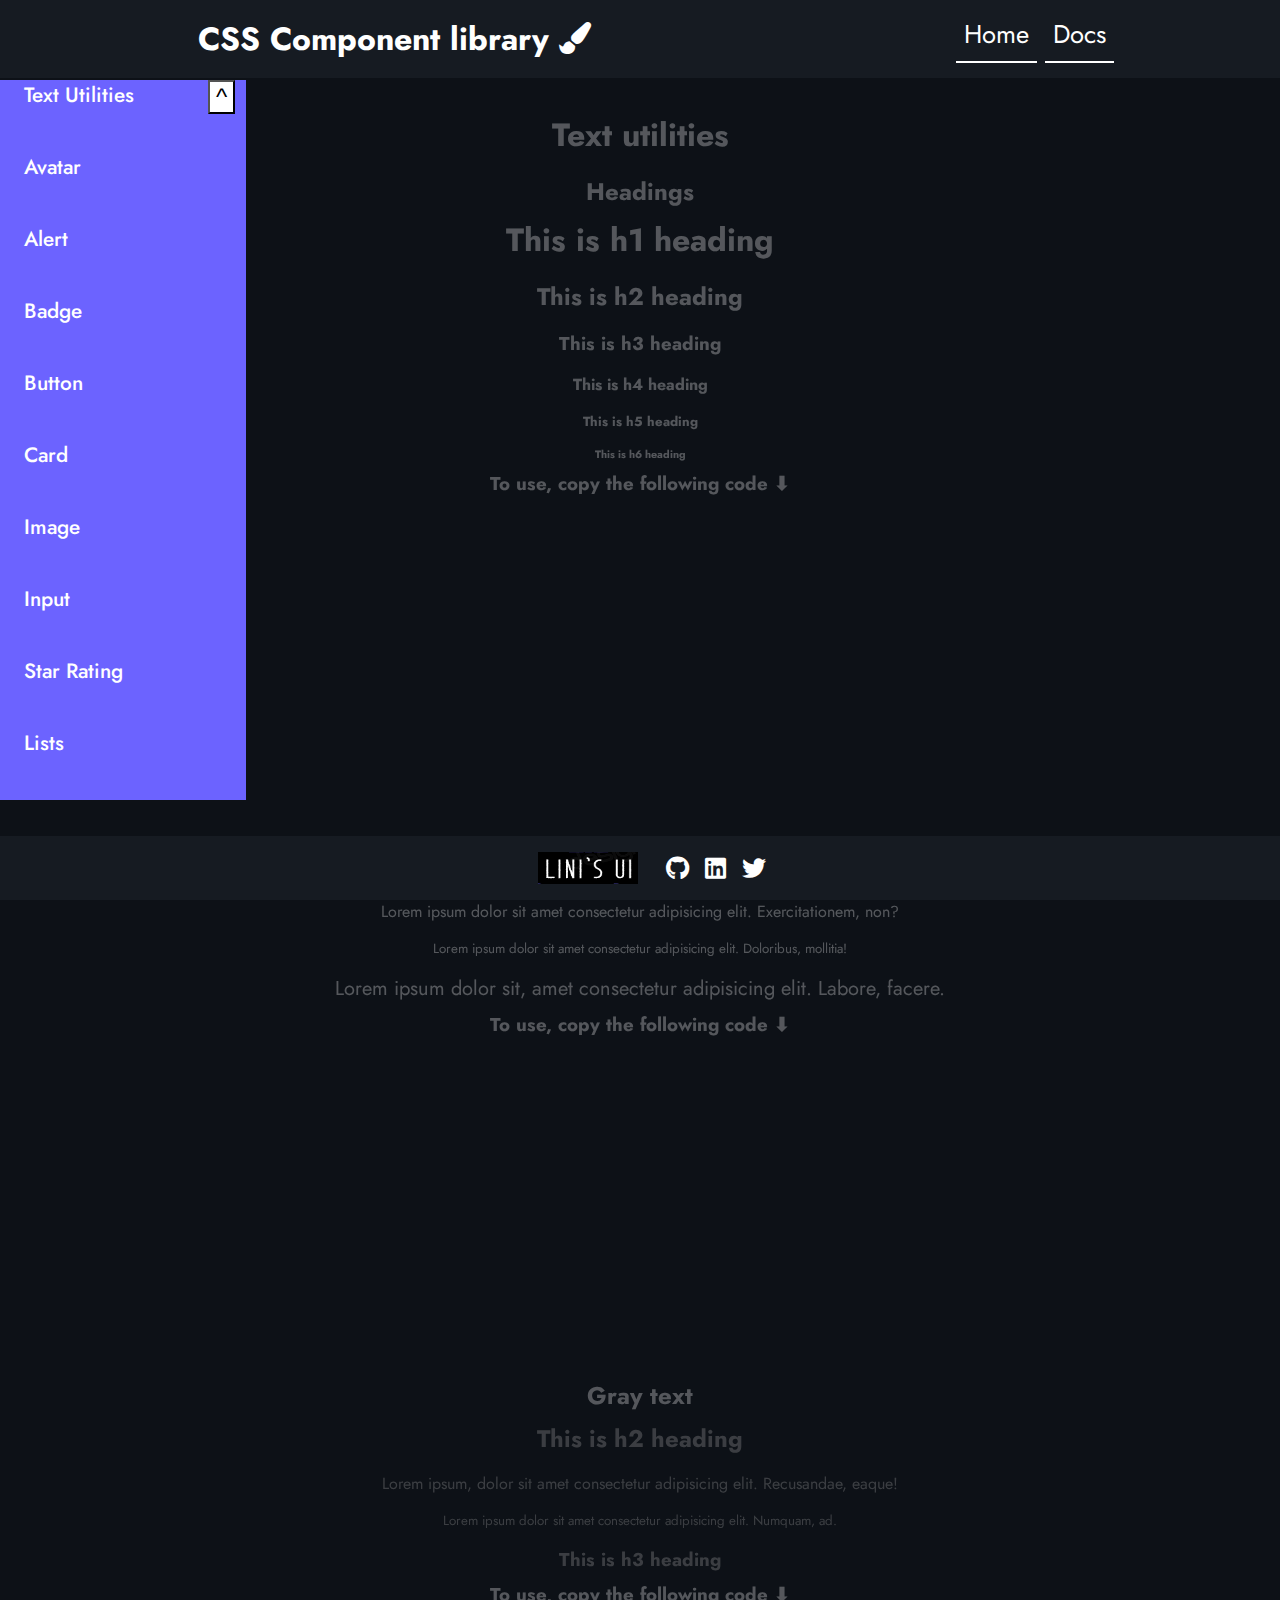
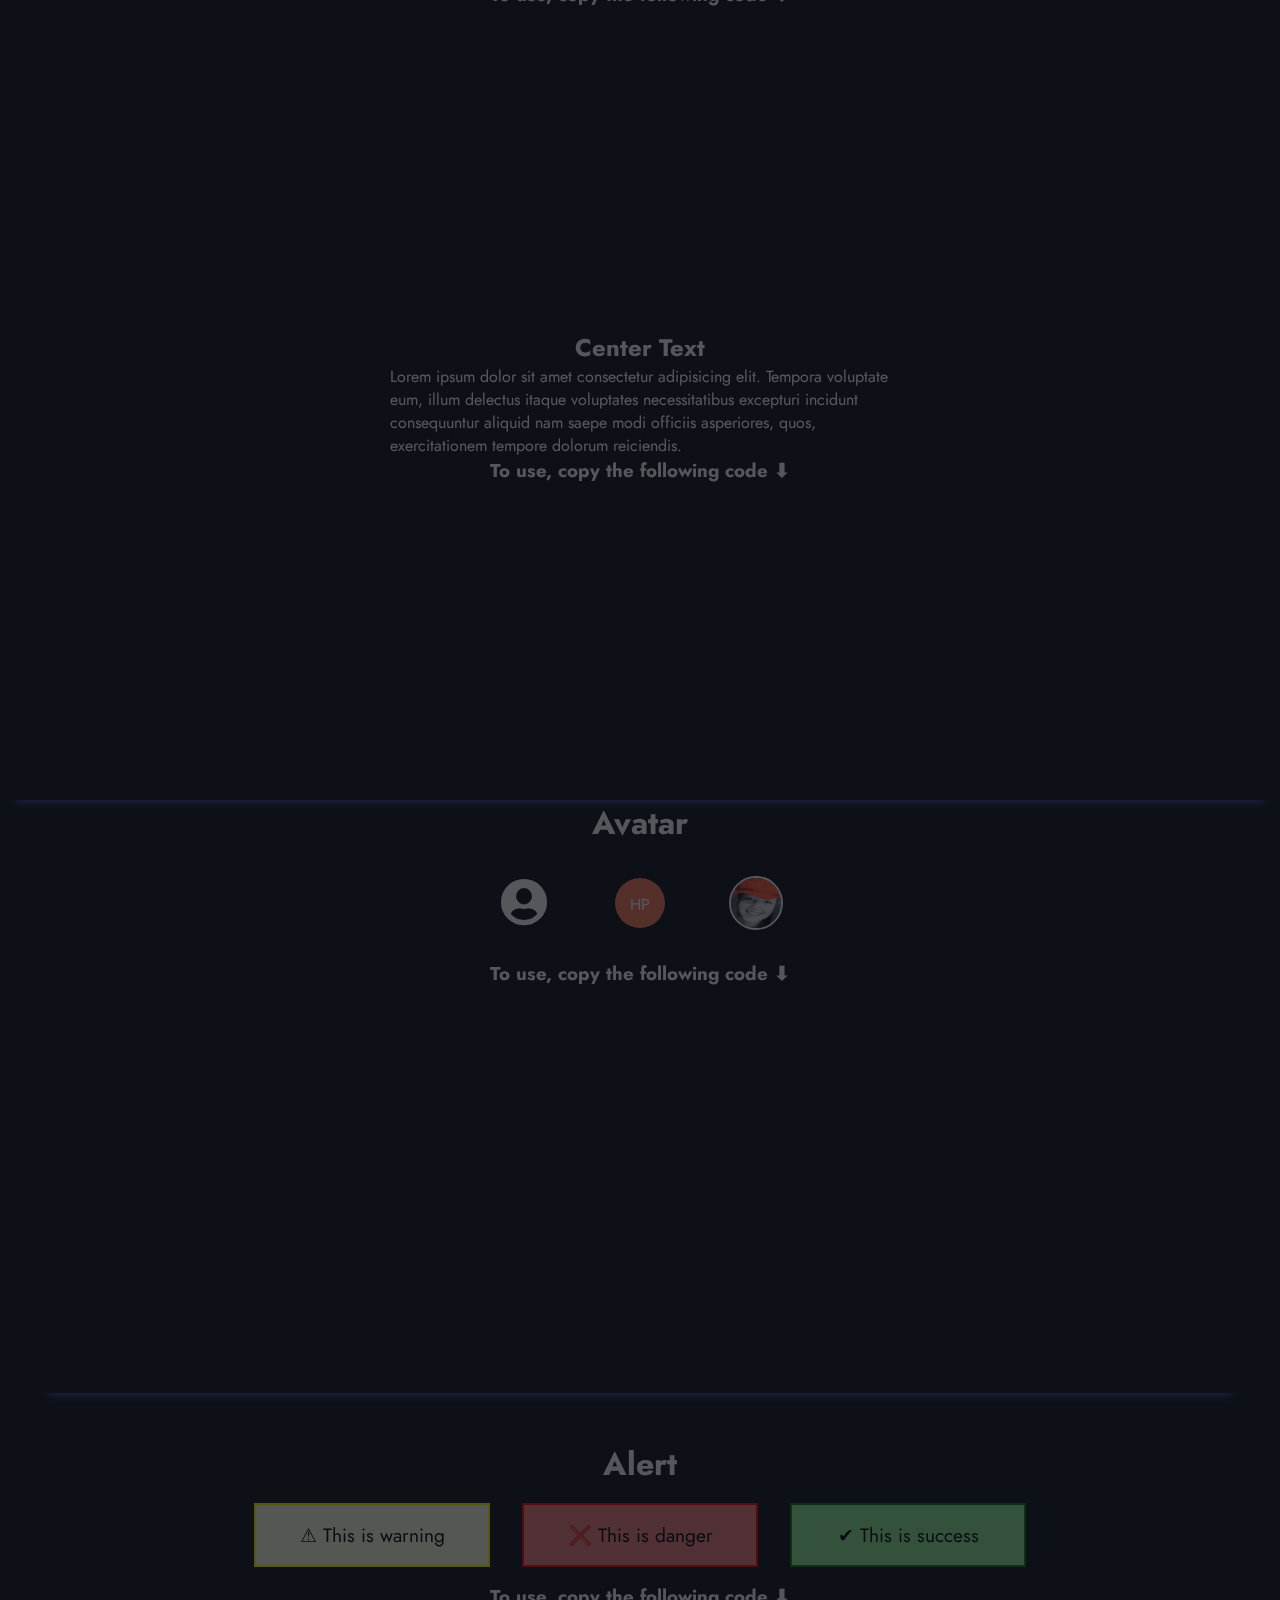
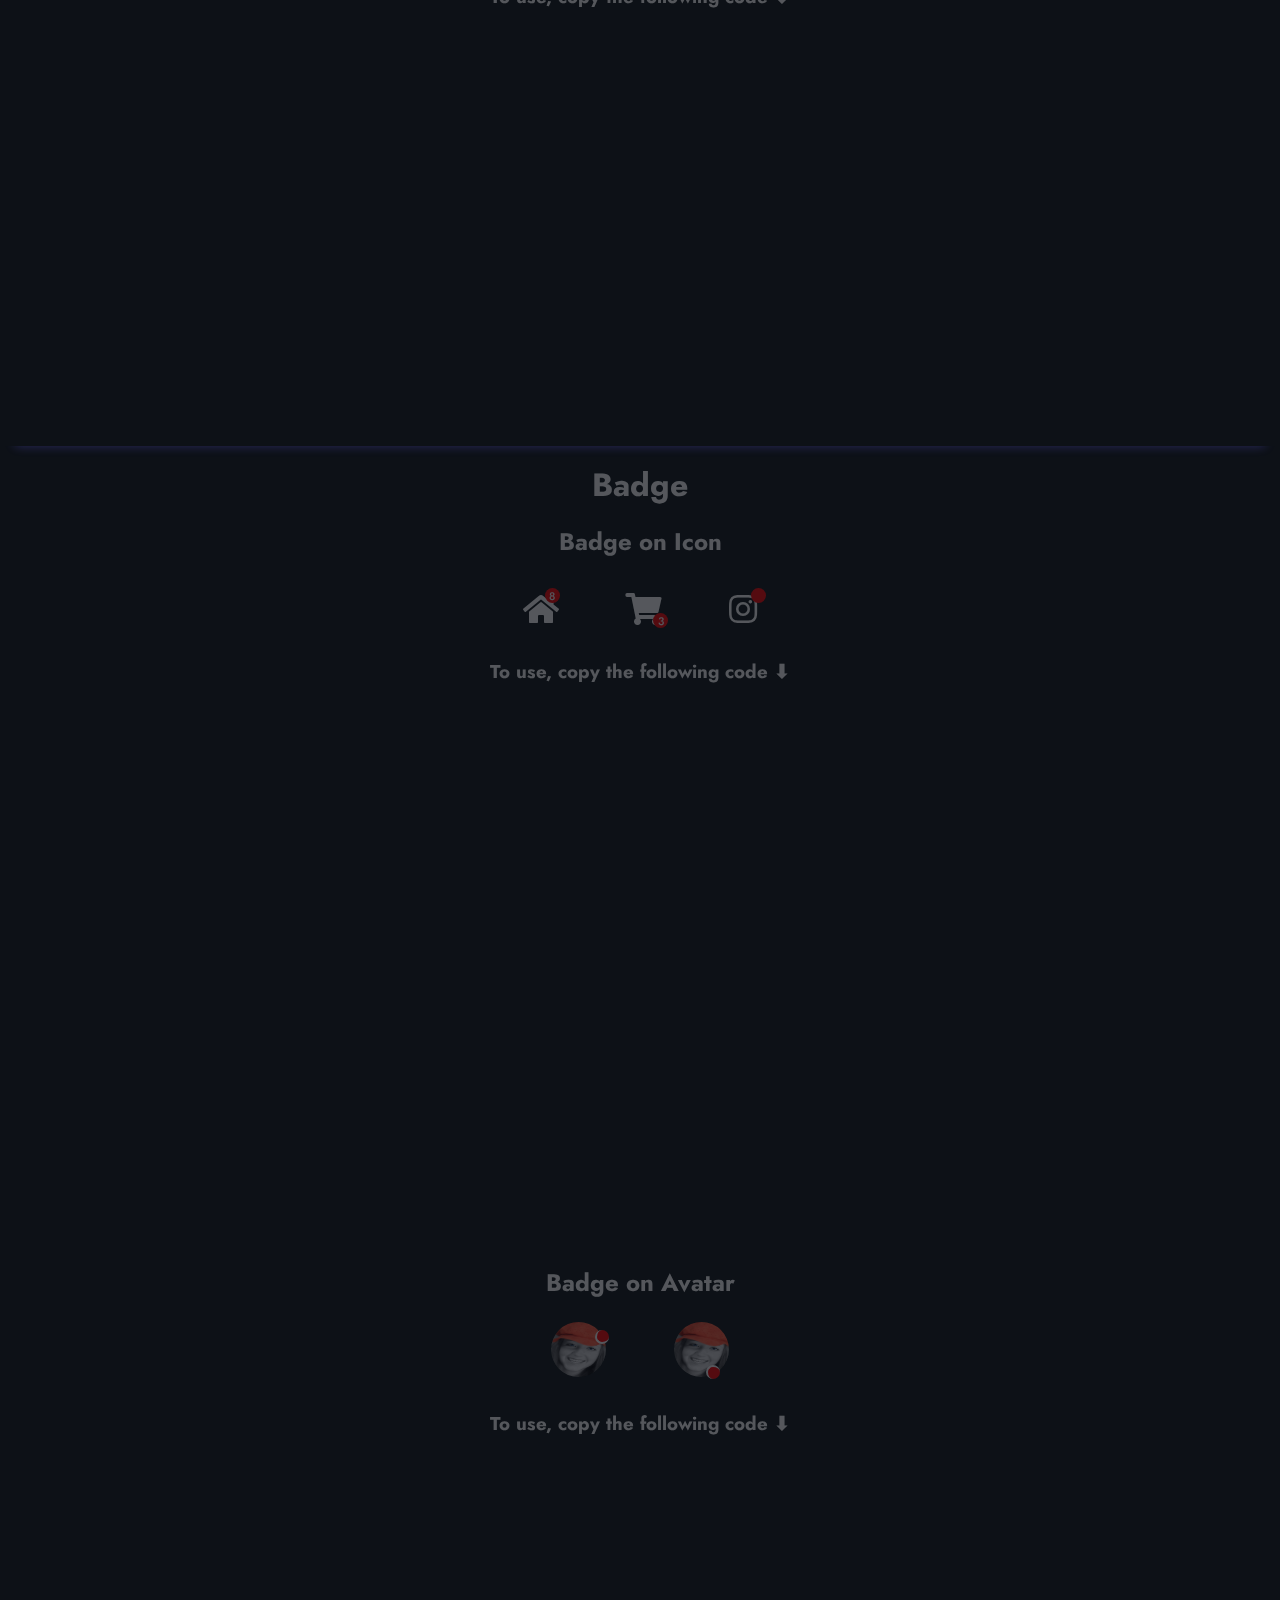
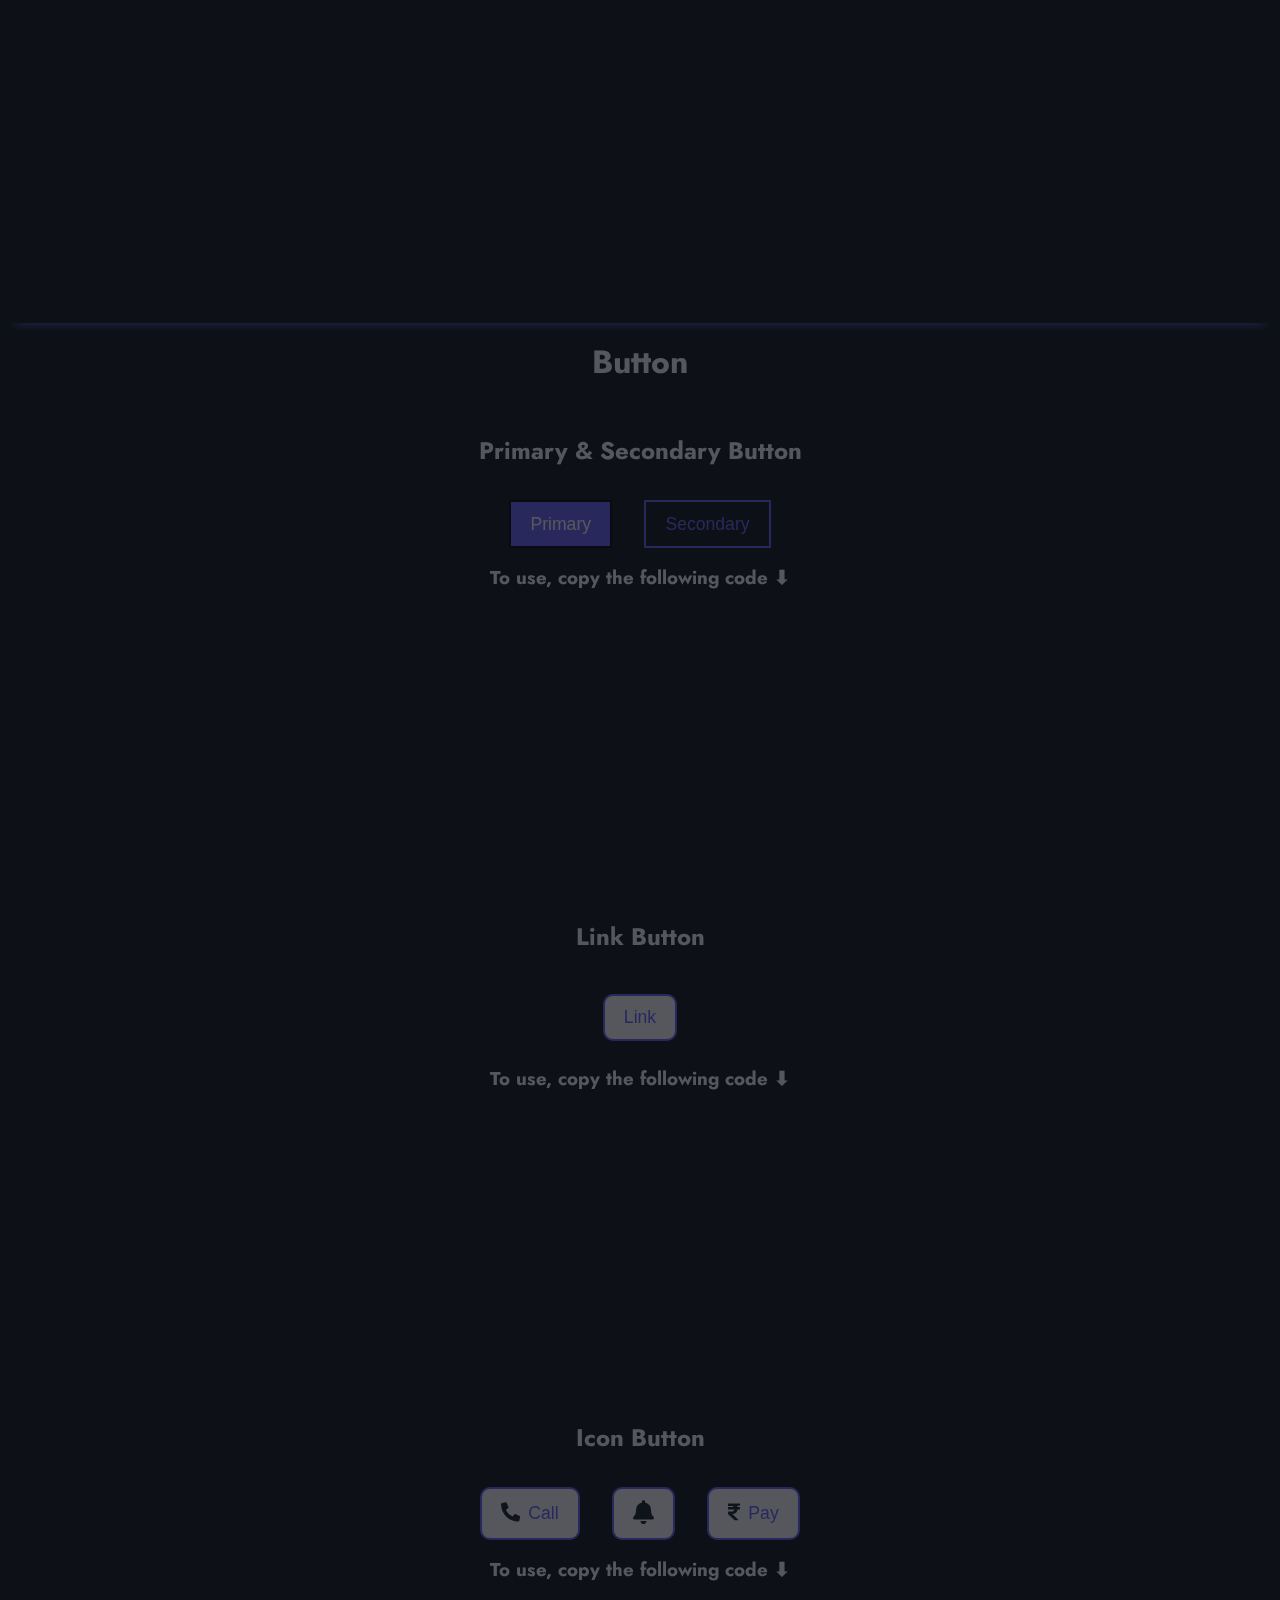
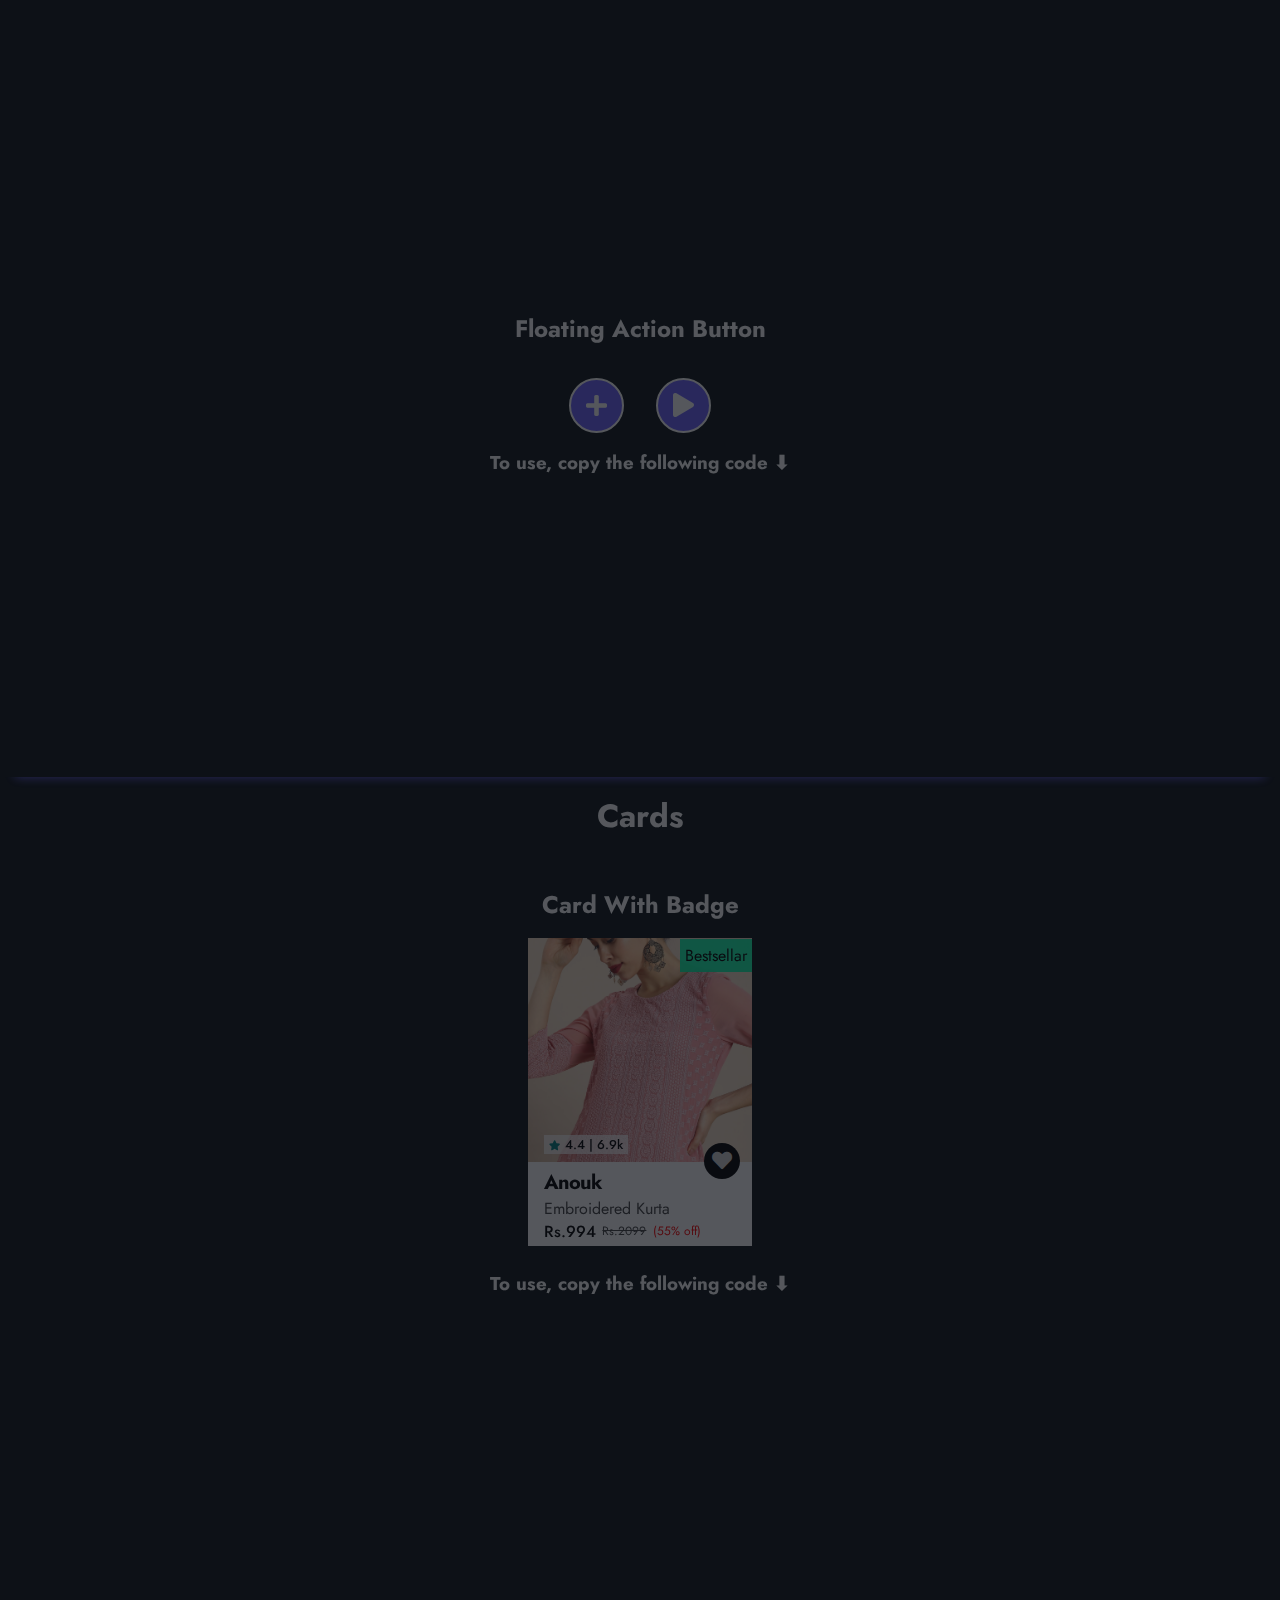
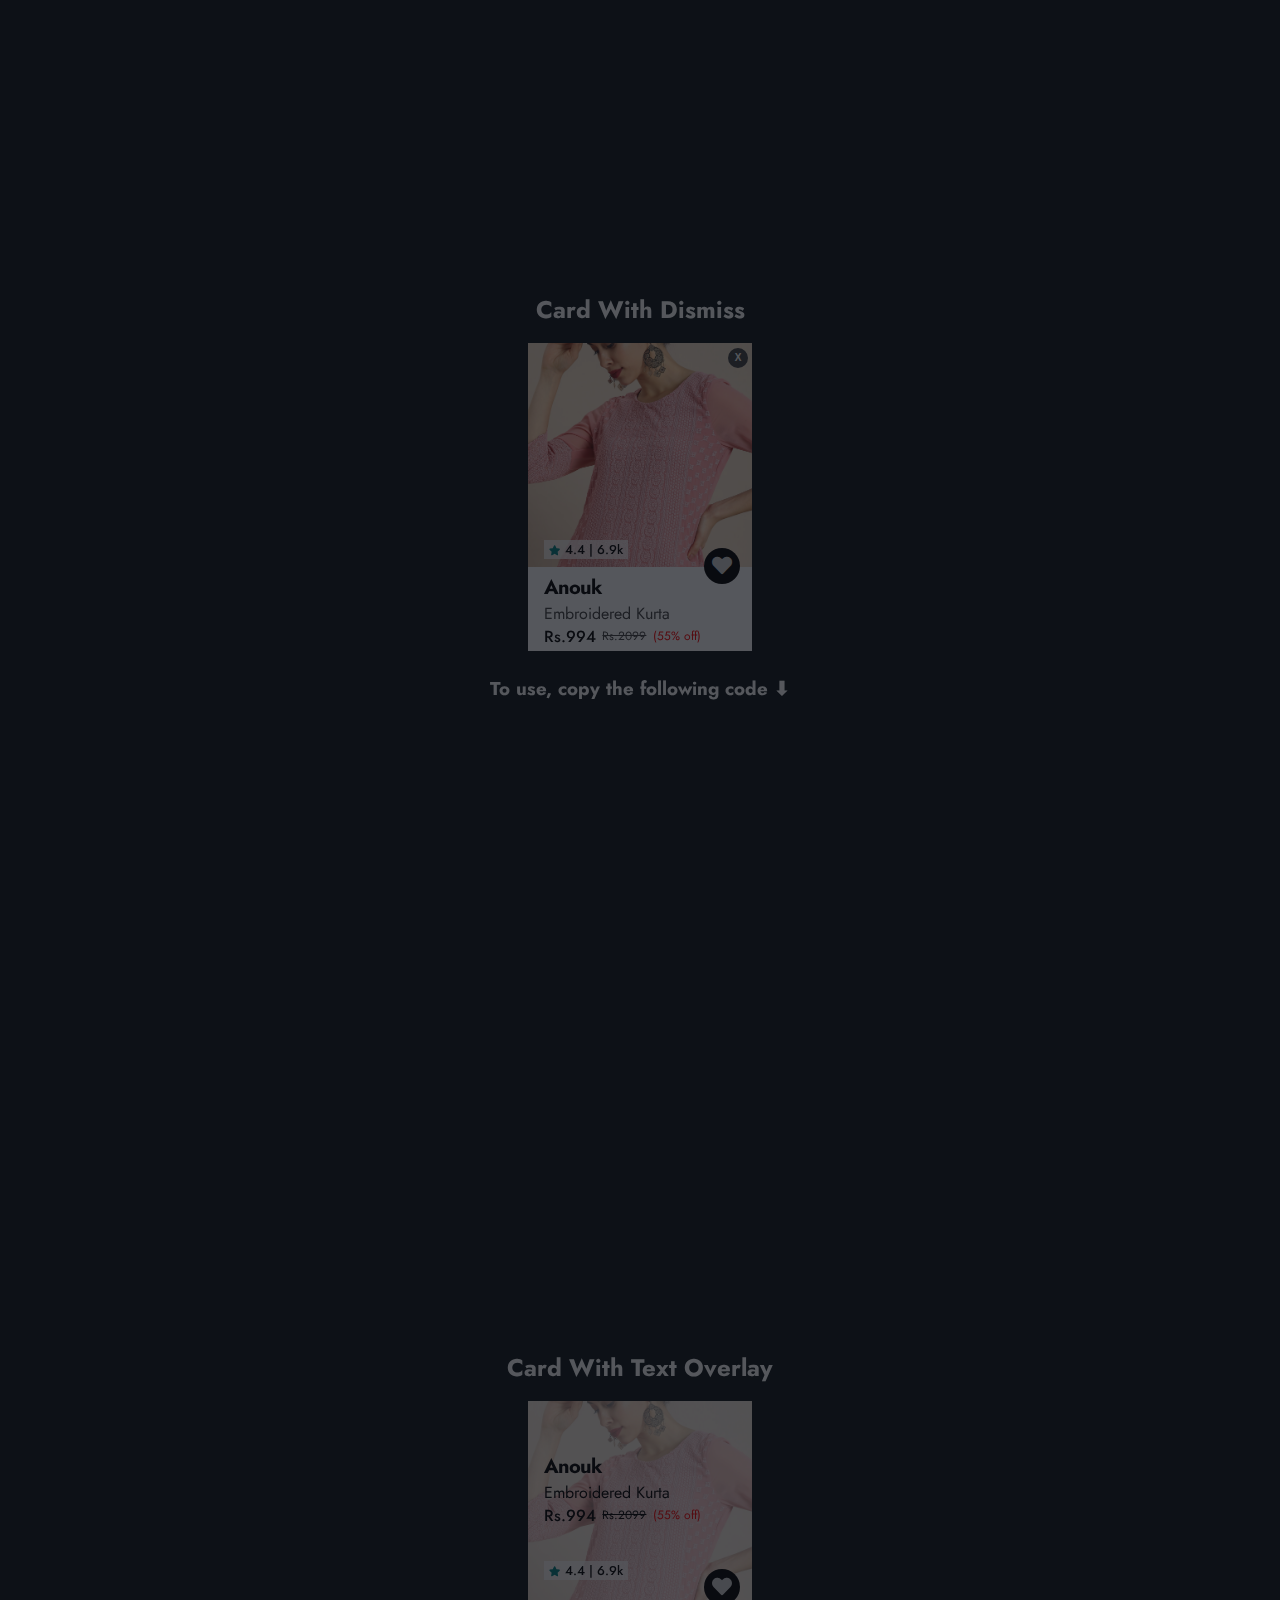
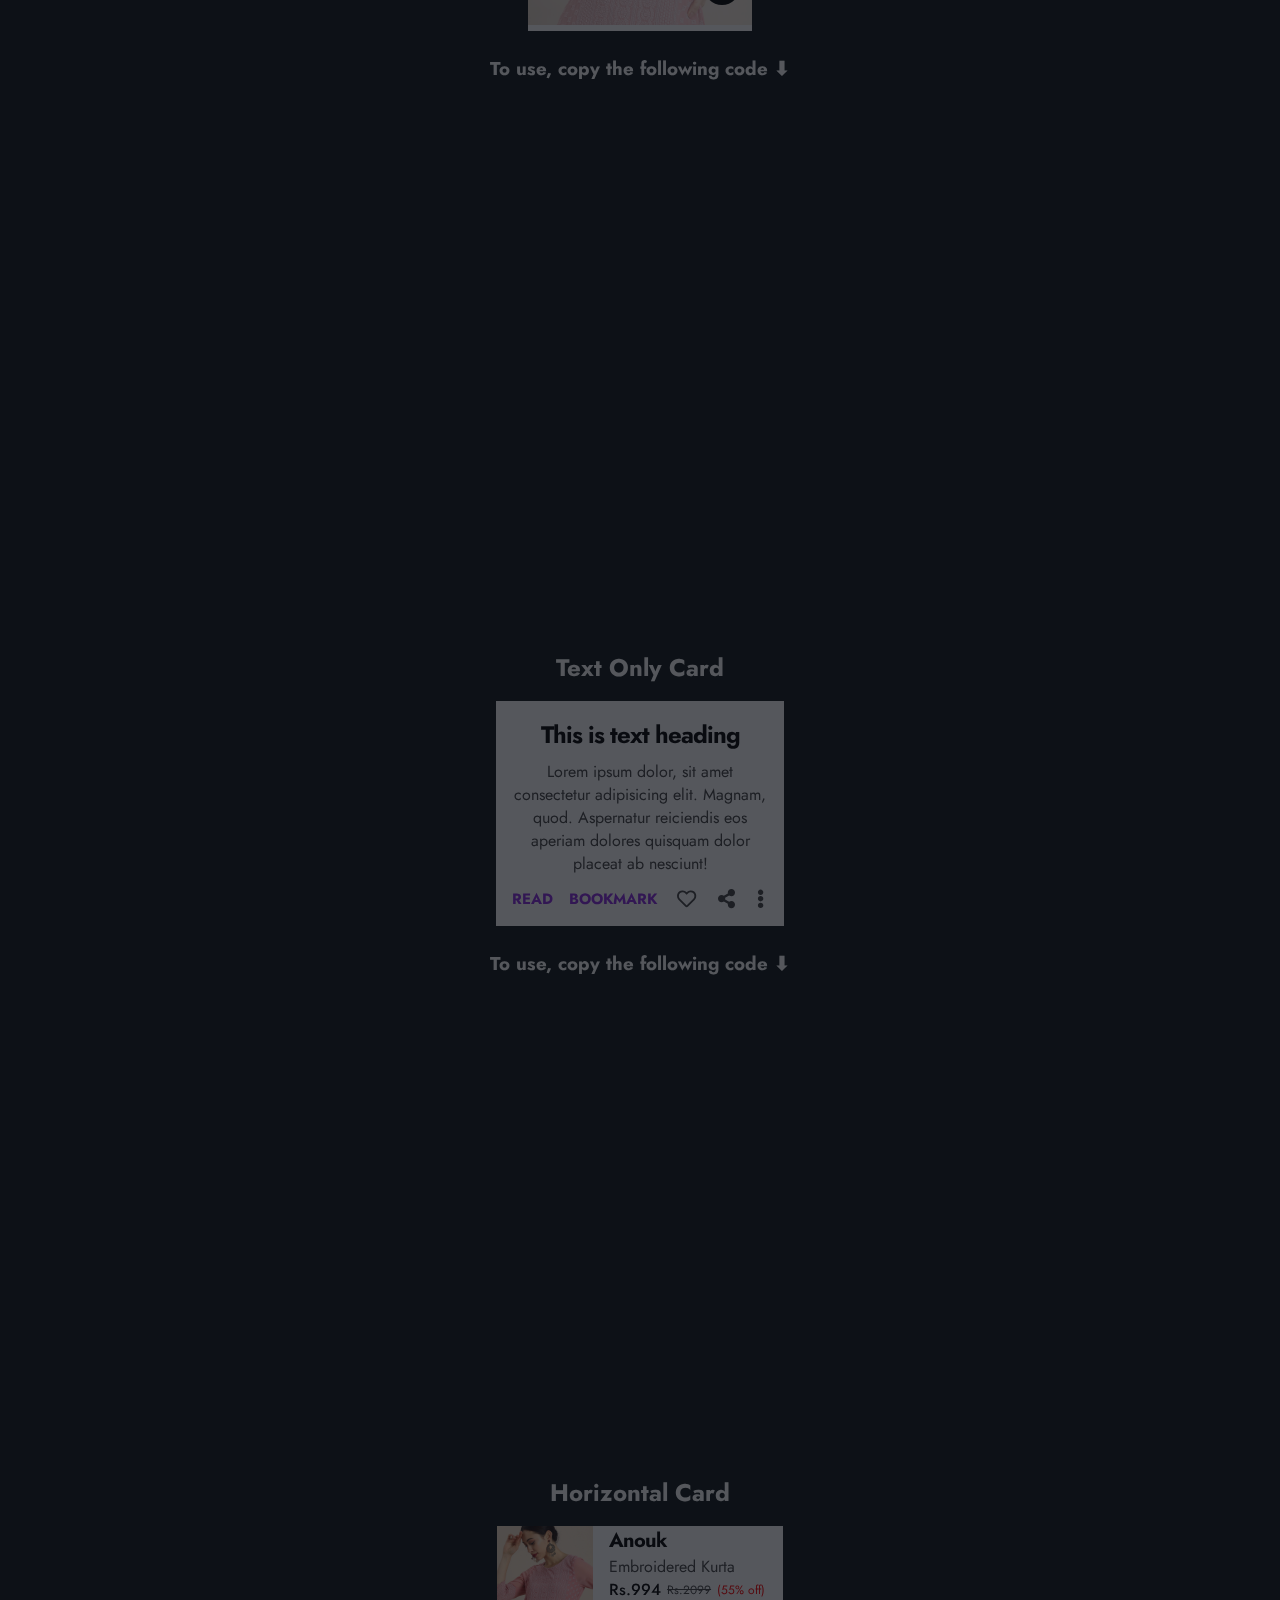
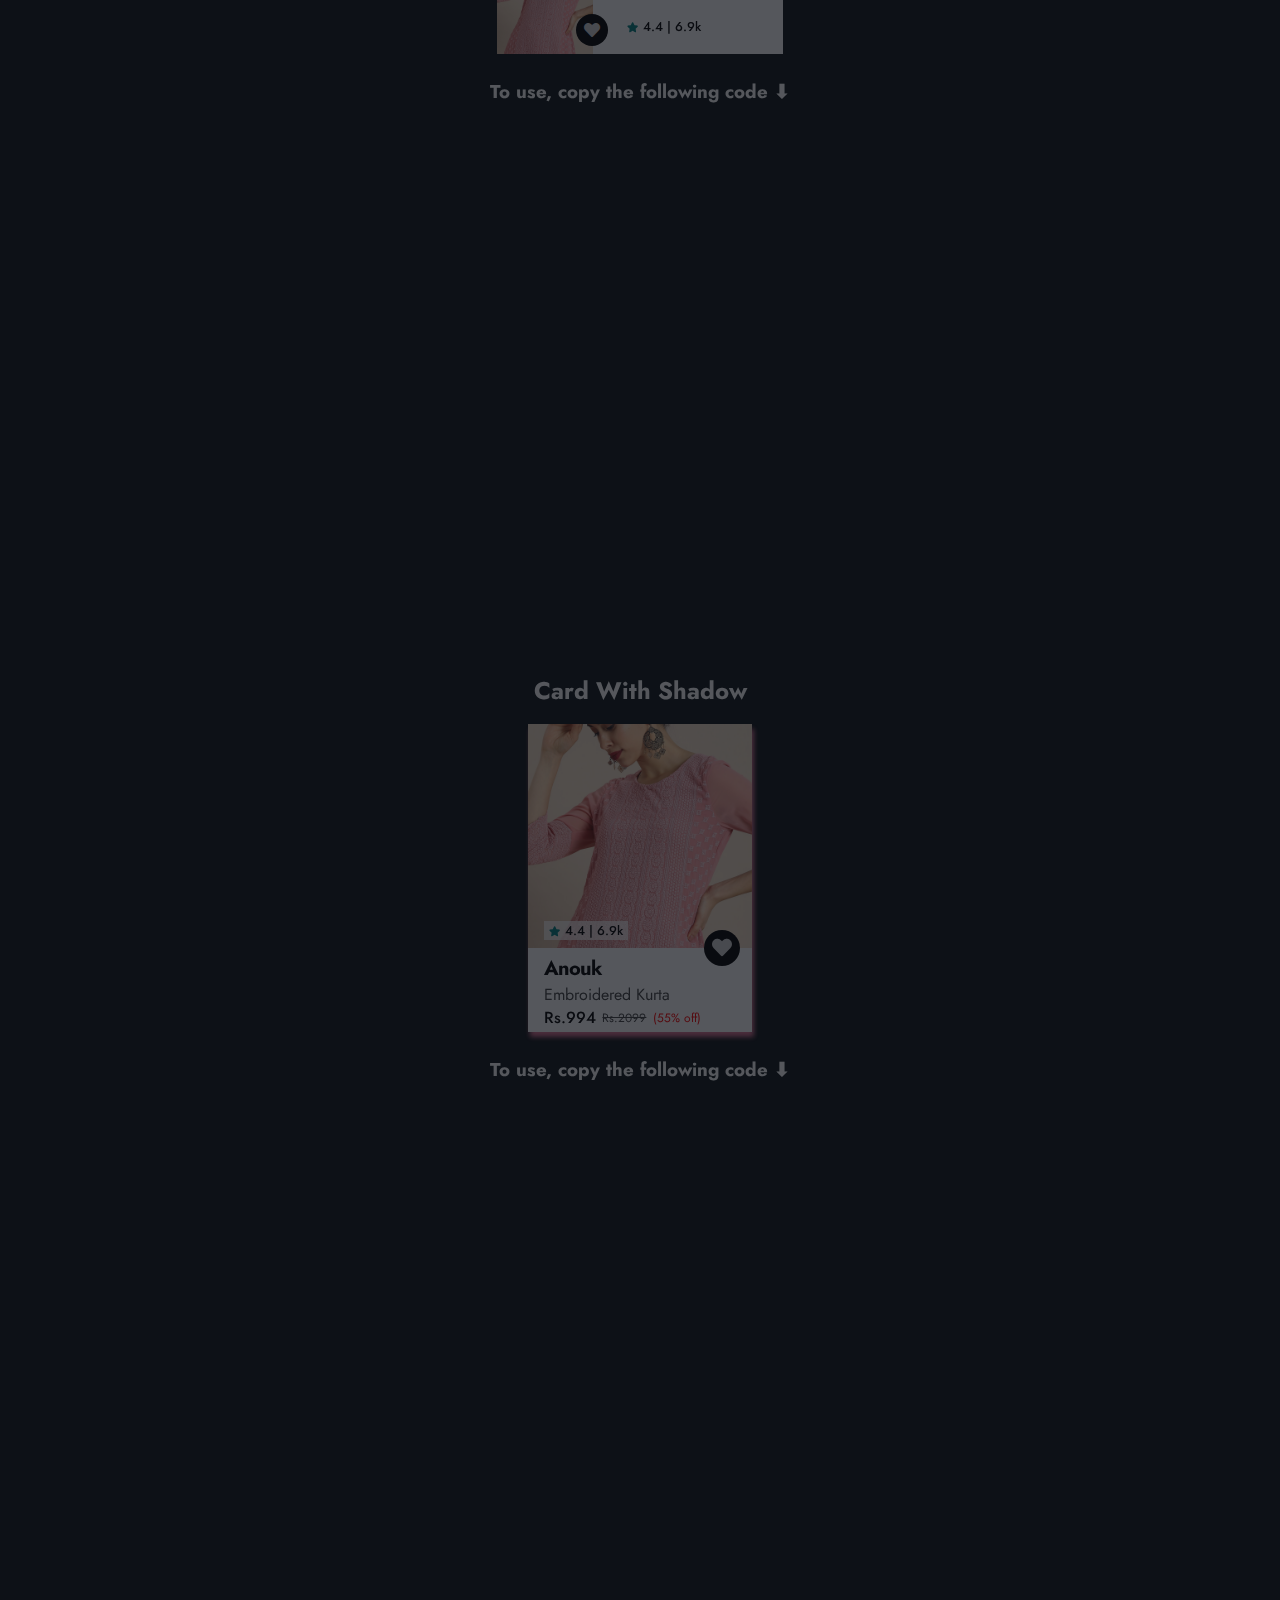
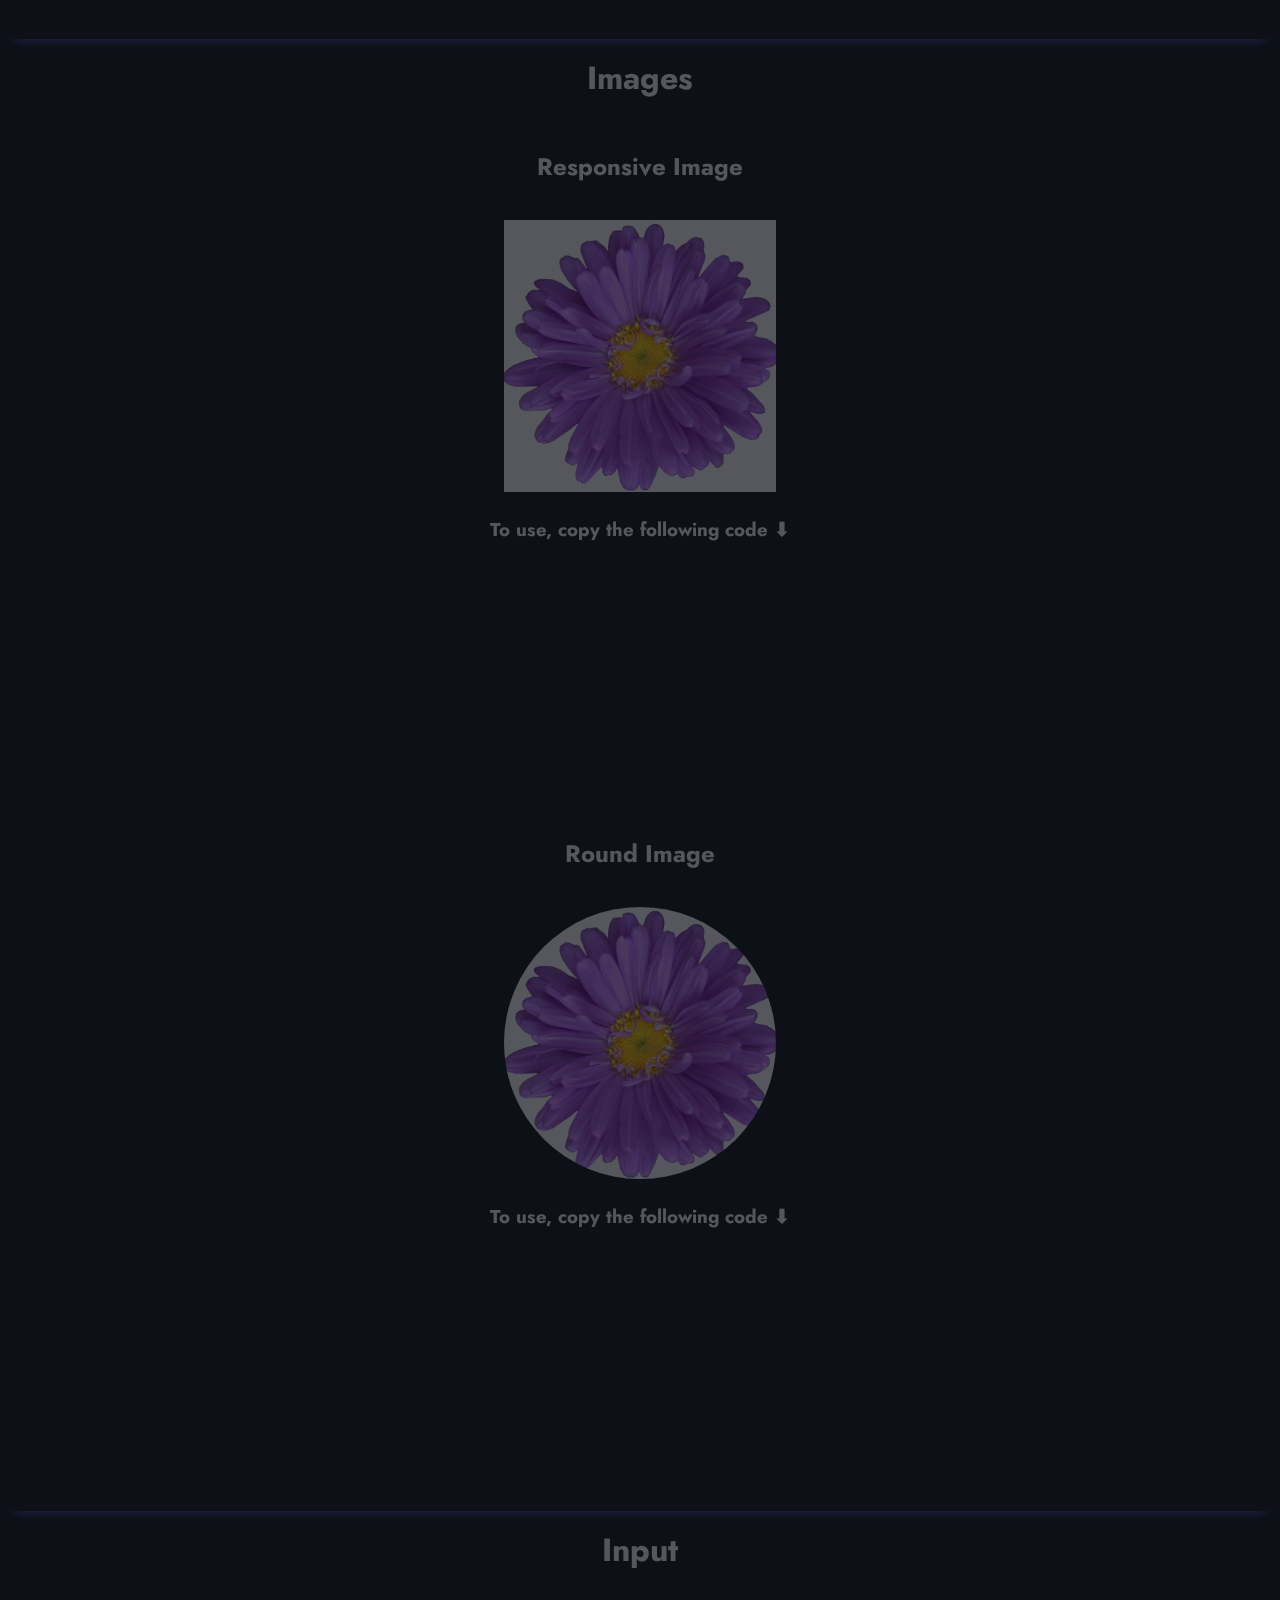
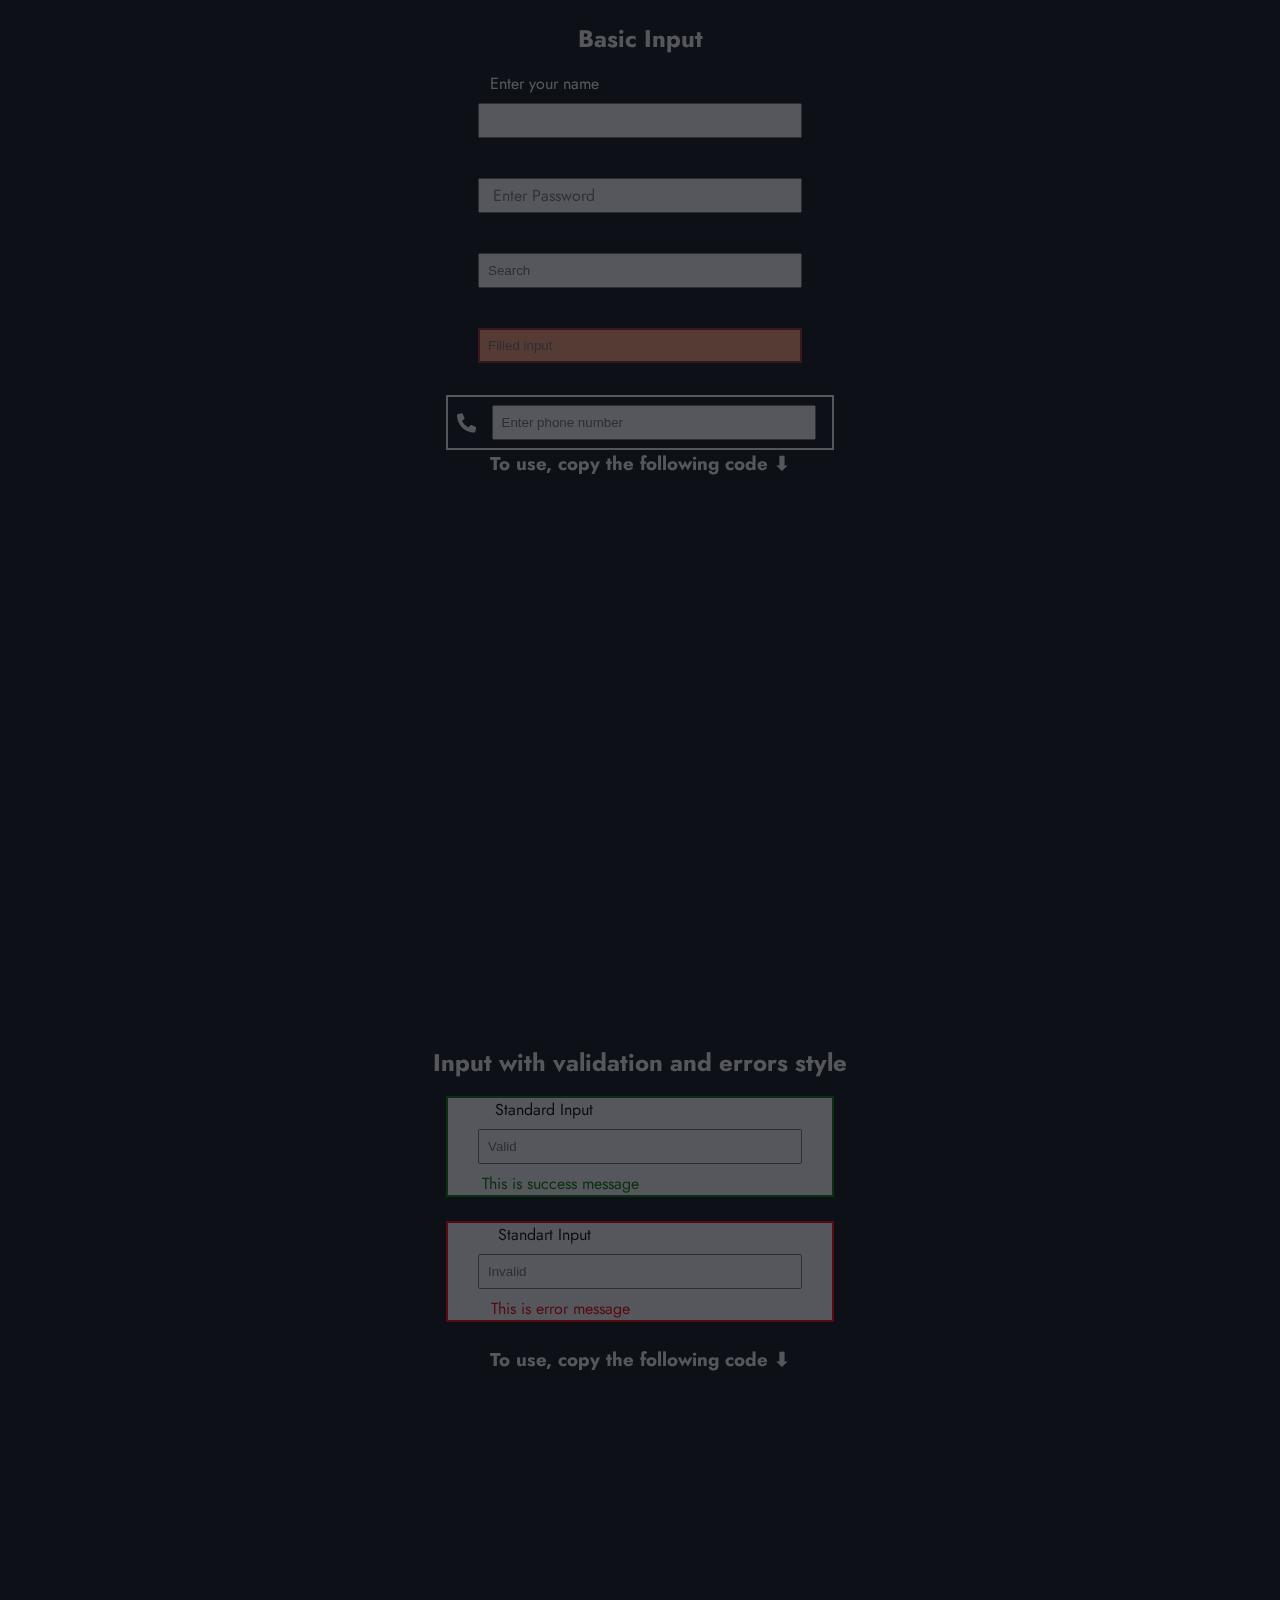
==== documentation/documentation.html @ 23a67279 "feat: added text utilities and lists" ====
<!DOCTYPE html>
<html lang="en">
<head>
    <meta charset="UTF-8">
    <meta http-equiv="X-UA-Compatible" content="IE=edge">
    <meta name="viewport" content="width=device-width, initial-scale=1.0">
    <link rel="stylesheet" href="./documentation.css">
    <link rel="stylesheet" href="../component.css">
    <link rel="stylesheet" href="../css/all.min.css">
    <title>Document</title>
</head>
<body>
    <nav>
        <div class="nav nav-title">
            CSS Component library
            <span><i class="fas fa-paint-brush"></i></span>
        </div>
        <div class="nav nav-pages">
            <a href="../index.html">Home</a>
            <a href="./documentation.html">Docs</a>
        </div>
    </nav>
    <div class="components-list">
        <button id="toggle-btn">^</button>
        <ul class="display-components">
            <li><a href="#text-utilities">Text Utilities</a></li>
            <li><a href="#avatar-div">Avatar</a></li>
            <li><a href="#alert-div">Alert</a></li>
            <li><a href="#badge-div">Badge</a></li>
            <li><a href="#button-div">Button</a></li>
            <li><a href="#card-div">Card</a></li>
            <li><a href="#image-div">Image</a></li>
            <li><a href="#input-div">Input</a></li>
            <li><a href="#star-rating-div">Star Rating</a></li>
            <li><a href="#lists-div">Lists</a></li>
        </ul>
    </div>
    <div class="components">

        <div class="component-container" id="text-utilities">
            <h1>Text utilities</h1>
            <h2>Headings</h2>
            <div class="ui-component texts">
                <h1 class="heading">This is h1 heading</h1>
                <h2 class="heading">This is h2 heading</h2>
                <h3 class="heading">This is h3 heading</h3>
                <h4 class="heading">This is h4 heading</h4>
                <h5 class="heading">This is h5 heading</h5>
                <h6 class="heading">This is h6 heading</h6>
            </div>
            <h3>To use, copy the following code ⬇</h3>
            <iframe
            src="https://carbon.now.sh/embed?bg=rgba%28171%2C+184%2C+195%2C+1%29&t=seti&wt=none&l=htmlmixed&width=680&ds=true&dsyoff=20px&dsblur=68px&wc=true&wa=true&pv=48px&ph=54px&ln=false&fl=1&fm=Hack&fs=14px&lh=133%25&si=false&es=2x&wm=false&code=%253Cdiv%2520class%253D%2522ui-component%2520texts%2522%253E%250A%2520%2520%253Ch1%2520class%253D%2522heading%2522%253EThis%2520is%2520h1%2520heading%253C%252Fh1%253E%2520%250A%2520%2520%253Ch2%2520class%253D%2522heading%2522%253EThis%2520is%2520h2%2520heading%253C%252Fh2%253E%250A%2520%2520%253Ch3%2520class%253D%2522heading%2522%253EThis%2520is%2520h3%2520heading%253C%252Fh3%253E%250A%2520%2520%253Ch4%2520class%253D%2522heading%2522%253EThis%2520is%2520h4%2520heading%253C%252Fh4%253E%250A%2520%2520%253Ch5%2520class%253D%2522heading%2522%253EThis%2520is%2520h5%2520heading%253C%252Fh5%253E%250A%2520%2520%253Ch6%2520class%253D%2522heading%2522%253EThis%2520is%2520h6%2520heading%253C%252Fh6%253E%250A%253C%252Fdiv%253E"
            style="width: 100%; height: 320px; border:0; transform: scale(1); overflow:hidden;"
            sandbox="allow-scripts allow-same-origin">
            </iframe>
            <h2>Small text</h2>
            <div class="ui-component texts">
                <p class="tx para-text">Lorem ipsum dolor sit amet consectetur adipisicing elit. Exercitationem, non?</p>
                <small class="tx sm-text">Lorem ipsum dolor sit amet consectetur adipisicing elit. Doloribus, mollitia!</small>
                <p class="tx medium-text">Lorem ipsum dolor sit, amet consectetur adipisicing elit. Labore, facere.</p>
            </div>
            <h3>To use, copy the following code ⬇</h3>
            <iframe
            src="https://carbon.now.sh/embed?bg=rgba%28171%2C+184%2C+195%2C+1%29&t=seti&wt=none&l=htmlmixed&width=680&ds=true&dsyoff=20px&dsblur=68px&wc=true&wa=true&pv=48px&ph=54px&ln=false&fl=1&fm=Hack&fs=14px&lh=133%25&si=false&es=2x&wm=false&code=%253Cdiv%2520class%253D%2522ui-component%2520texts%2522%253E%250A%2520%2520%253Cp%2520class%253D%2522tx%2520para-text%2522%253ELorem%2520ipsum%2520dolor%2520sit%2520amet%2520consectetur%2520adipisicing%2520elit.%2520Exercitationem%252C%2520non%253F%253C%252Fp%253E%250A%2520%2520%253Csmall%2520class%253D%2522tx%2520sm-text%2522%253ELorem%2520ipsum%2520dolor%2520sit%2520amet%2520consectetur%2520adipisicing%2520elit.%2520Doloribus%252C%2520mollitia%21%253C%252Fsmall%253E%250A%2520%2520%253Cp%2520class%253D%2522tx%2520medium-text%2522%253ELorem%2520ipsum%2520dolor%2520sit%252C%2520amet%2520consectetur%2520adipisicing%2520elit.%2520Labore%252C%2520facere.%253C%252Fp%253E%250A%253C%252Fdiv%253E"
            style="width: 100%; height: 300px; border:0; transform: scale(1); overflow:hidden;"
            sandbox="allow-scripts allow-same-origin">
          </iframe>
            <h2>Gray text</h2>
            <div class="ui-component texts">
                <h2 class="gr-tx">This is h2 heading</h2>
                <p class="gr-tx">Lorem ipsum, dolor sit amet consectetur adipisicing elit. Recusandae, eaque!</p>
                <small class="gr-tx">Lorem ipsum dolor sit amet consectetur adipisicing elit. Numquam, ad.</small>
                <h3 class="gr-tx">This is h3 heading</h3>
            </div>
            <h3>To use, copy the following code ⬇</h3>
            <iframe
            src="https://carbon.now.sh/embed?bg=rgba%28171%2C+184%2C+195%2C+1%29&t=seti&wt=none&l=htmlmixed&width=680&ds=true&dsyoff=20px&dsblur=68px&wc=true&wa=true&pv=48px&ph=54px&ln=false&fl=1&fm=Hack&fs=14px&lh=133%25&si=false&es=2x&wm=false&code=%253Cdiv%2520class%253D%2522ui-component%2520texts%2522%253E%250A%2520%2520%253Ch2%2520class%253D%2522gr-tx%2522%253EThis%2520is%2520h2%2520heading%253C%252Fh2%253E%250A%2520%2520%253Cp%2520class%253D%2522gr-tx%2522%253ELorem%2520ipsum%252C%2520dolor%2520sit%2520amet%2520consectetur%2520adipisicing%2520elit.%2520Recusandae%252C%2520eaque%21%253C%252Fp%253E%2520%2520%250A%2520%2520%253Csmall%2520class%253D%2522gr-tx%2522%253ELorem%2520ipsum%2520dolor%2520sit%2520amet%2520consectetur%2520adipisicing%2520elit.%2520Numquam%252C%2520ad.%253C%252Fsmall%253E%250A%2520%2520%253Ch3%2520class%253D%2522gr-tx%2522%253EThis%2520is%2520h3%2520heading%253C%252Fh3%253E%250A%253C%252Fdiv%253E"
            style="width: 100%; height: 282px; border:0; transform: scale(1); overflow:hidden;"
            sandbox="allow-scripts allow-same-origin">
            </iframe>
            <h2>Center Text</h2>
            <div class="ui-component center-text">
                <p>Lorem ipsum dolor sit amet consectetur adipisicing elit. Tempora voluptate eum, illum delectus itaque voluptates necessitatibus excepturi incidunt consequuntur aliquid nam saepe modi officiis asperiores, quos, exercitationem tempore dolorum reiciendis.</p>
            </div>
            <h3>To use, copy the following code ⬇</h3>
            <iframe
            src="https://carbon.now.sh/embed?bg=rgba%28171%2C+184%2C+195%2C+1%29&t=seti&wt=none&l=htmlmixed&width=680&ds=true&dsyoff=20px&dsblur=68px&wc=true&wa=true&pv=48px&ph=54px&ln=false&fl=1&fm=Hack&fs=14px&lh=133%25&si=false&es=2x&wm=false&code=%253Cdiv%2520class%253D%2522ui-component%2520center-text%2522%253E%250A%2520%2520%253Cp%253ELorem%2520ipsum%2520dolor%2520sit%2520amet%2520consectetur%2520adipisicing%2520elit.%2520Tempora%2520voluptate%2520eum%252C%2520illum%2520delectus%2520itaque%2520voluptates%2520necessitatibus%2520excepturi%2520incidunt%2520consequuntur%2520aliquid%2520nam%2520saepe%2520modi%2520officiis%2520asperiores%252C%2520quos%252C%2520exercitationem%2520tempore%2520dolorum%2520reiciendis.%253C%252Fp%253E%250A%253C%252Fdiv%253E"
            style="width: 100%; height: 260px; border:0; transform: scale(1); overflow:hidden;"
            sandbox="allow-scripts allow-same-origin">
            </iframe>
        </div>

        <div class="component-container" id="avatar-div">
            <h1>Avatar</h1>
            <div class="ui-component avatars">
                <i class="avatar fas fa-user-circle"></i>
                <div class="avatar avatar-coloured">
                    <p>HP</p>
                </div>
                <div class="avatar avatar-people">
                    <img src="../img/peopleAvatar.jpg">
                </div>
            </div>
            <h3>To use, copy the following code ⬇</h3>
            <iframe
            src="https://carbon.now.sh/embed?bg=rgba%28171%2C+184%2C+195%2C+1%29&t=seti&wt=none&l=htmlmixed&width=680&ds=true&dsyoff=20px&dsblur=68px&wc=true&wa=true&pv=48px&ph=54px&ln=false&fl=1&fm=Hack&fs=14px&lh=133%25&si=false&es=2x&wm=false&code=%253Cdiv%2520class%253D%2522avatars%2522%253E%250A%2520%2520%2520%253Ci%2520class%253D%2522avatar%2520fas%2520fa-user-circle%2522%253E%253C%252Fi%253E%250A%2520%2520%2520%253Cdiv%2520class%253D%2522avatar%2520avatar-coloured%2522%253E%250A%2520%2520%2520%2520%2520%2520%253Cp%253E%2520HP%2520%253C%252Fp%253E%250A%2520%2520%2520%253C%252Fdiv%253E%250A%2520%2520%2520%253Cdiv%2520class%253D%2522avatar%2520avatar-people%2522%253E%250A%2520%2520%2520%2520%2520%2520%253Cimg%2520src%253D%2522..%252Fimg%252FpeopleAvatar.jpg%2522%253E%250A%2520%2520%2520%253C%252Fdiv%253E%250A%253C%252Fdiv%253E"
            style="width: 100%; height: 350px; border:0; transform: scale(1); overflow:hidden;"
            sandbox="allow-scripts allow-same-origin">
            </iframe>
        </div>

        <div class="component-container" id="alert-div">
            <h1>Alert</h1>
            <div class="ui-component alerts">
                <div class="alert warning">
                    ⚠ This is warning
                </div>
                <div class="alert danger">
                    ❌ This is danger
                </div>
                <div class="alert success">
                    ✔ This is success
                </div>
            </div>

            <h3>To use, copy the following code ⬇</h3>
            <iframe
            src="https://carbon.now.sh/embed?bg=rgba%28171%2C+184%2C+195%2C+1%29&t=seti&wt=none&l=htmlmixed&width=680&ds=true&dsyoff=20px&dsblur=68px&wc=true&wa=true&pv=48px&ph=54px&ln=false&fl=1&fm=Hack&fs=14px&lh=133%25&si=false&es=2x&wm=false&code=%253Cdiv%2520class%253D%2522ui-component%2520alerts%2522%253E%2520%250A%2520%2520%2520%253Cdiv%2520class%253D%2522alert%2520warning%2522%253E%250A%2520%2520%2520%2520%2520%2520%25E2%259A%25A0%2520This%2520is%2520warning%250A%2520%2520%2520%253C%252Fdiv%253E%250A%2520%2520%2520%253Cdiv%2520class%253D%2522alert%2520danger%2522%253E%250A%2520%2520%2520%2520%2520%2520%25E2%259D%258C%2520This%2520is%2520danger%250A%2520%2520%2520%253C%252Fdiv%253E%250A%2520%2520%2520%253Cdiv%2520class%253D%2522alert%2520success%2522%253E%250A%2520%2520%2520%2520%2520%2520%25E2%259C%2594%2520This%2520is%2520success%250A%2520%2520%2520%253C%252Fdiv%253E%250A%253C%252Fdiv%253E"
            style="width: 100%; height: 380px; border:0; transform: scale(1); overflow:hidden;"
            sandbox="allow-scripts allow-same-origin">
            </iframe>
        </div>

        <div class="component-container" id="badge-div">
            <h1>Badge</h1>
            <h2>Badge on Icon</h2>
            <div class="ui-component badge-on-icon">
                <div class="badge">
                    <a href="#">
                        <i class="fas fa-home"></i>
                    </a>
                    <span class="bg top">8</span>
                </div>
                <div class="badge">
                    <a href="#">
                        <i class="fas fa-shopping-cart"></i>
                    </a>
                    <span class="bg bottom">3</span>
                </div>
                <div class="badge">
                    <a href="#">
                        <i class="fab fa-instagram"></i>
                    </a>
                    <span class="bg top"></span>
                </div>
            </div>
            <h3>To use, copy the following code ⬇</h3>
            <iframe
            src="https://carbon.now.sh/embed?bg=rgba%28171%2C+184%2C+195%2C+1%29&t=seti&wt=none&l=htmlmixed&width=680&ds=true&dsyoff=20px&dsblur=68px&wc=true&wa=true&pv=48px&ph=54px&ln=false&fl=1&fm=Hack&fs=14px&lh=133%25&si=false&es=2x&wm=false&code=%253Cdiv%2520class%253D%2522ui-component%2520badge-on-icon%2522%253E%250A%2520%2520%253Cdiv%2520class%253D%2522icon-badge%2522%253E%250A%2520%2520%2520%2520%253Ca%2520href%253D%2522%2523%2522%253E%250A%2520%2520%2520%2520%2520%2520%253Ci%2520class%253D%2522fas%2520fa-home%2522%253E%253C%252Fi%253E%250A%2520%2520%2520%2520%253C%252Fa%253E%250A%2520%2520%2520%2520%253Cspan%2520class%253D%2522icon-bg%2520top%2522%253E8%253C%252Fspan%253E%250A%2520%2520%253C%252Fdiv%253E%250A%2520%2520%253Cdiv%2520class%253D%2522icon-badge%2522%253E%250A%2520%2520%2520%2520%2520%253Ca%2520href%253D%2522%2523%2522%253E%250A%2520%2520%2520%2520%2520%2520%2520%253Ci%2520class%253D%2522fas%2520fa-shopping-cart%2522%253E%253C%252Fi%253E%2520%250A%2520%2520%2520%2520%2520%253C%252Fa%253E%250A%2520%2520%2520%2520%2520%253Cspan%2520class%253D%2522icon-bg%2520bottom%2522%253E3%253C%252Fspan%253E%250A%2520%2520%253C%252Fdiv%253E%250A%2520%2520%253Cdiv%2520class%253D%2522icon-badge%2522%253E%250A%2520%2520%2520%2520%2520%253Ca%2520href%253D%2522%2523%2522%253E%250A%2520%2520%2520%2520%2520%2520%2520%2520%253Ci%2520class%253D%2522fab%2520fa-instagram%2522%253E%253C%252Fi%253E%250A%2520%2520%2520%2520%2520%253C%252Fa%253E%250A%2520%2520%2520%2520%2520%253Cspan%2520class%253D%2522icon-bg%2520top%2522%253E%253C%252Fspan%253E%250A%2520%2520%253C%252Fdiv%253E%250A%253C%252Fdiv%253E"
            style="width: 100%; height: 540px; border:0; transform: scale(1); overflow:hidden;"
            sandbox="allow-scripts allow-same-origin">
            </iframe>

            <h2>Badge on Avatar</h2>
            <div class="ui-component badge-on-avatar">
                <div class="badge">
                    <a href="#">
                        <img src="../img/peopleAvatar.jpg">
                    </a>
                    <span class="bg avatar-bg top"></span>
                </div>
                <div class="badge">
                    <a href="#">
                        <img src="../img/peopleAvatar.jpg">
                    </a>
                    <span class="bg avatar-bg bottom"></span>
                </div>
            </div>
            <h3>To use, copy the following code ⬇</h3>
            <iframe
            src="https://carbon.now.sh/embed?bg=rgba%28171%2C+184%2C+195%2C+1%29&t=seti&wt=none&l=htmlmixed&width=680&ds=true&dsyoff=20px&dsblur=68px&wc=true&wa=true&pv=48px&ph=54px&ln=false&fl=1&fm=Hack&fs=14px&lh=133%25&si=false&es=2x&wm=false&code=%253Cdiv%2520class%253D%2522ui-component%2520badge-on-avatar%2522%253E%250A%2520%2520%253Cdiv%2520class%253D%2522badge%2522%253E%250A%2520%2520%2520%2520%253Ca%2520href%253D%2522%2523%2522%253E%250A%2520%2520%2520%2520%2520%2520%253Cimg%2520src%253D%2522..%252Fimg%252FpeopleAvatar.jpg%2522%253E%250A%2520%2520%2520%2520%253C%252Fa%253E%250A%2520%2520%2520%2520%253Cspan%2520class%253D%2522bg%2520avatar-bg%2520top%2522%253E%253C%252Fspan%253E%250A%2520%2520%253C%252Fdiv%253E%250A%2520%2520%253Cdiv%2520class%253D%2522badge%2522%253E%250A%2520%2520%2520%2520%253Ca%2520href%253D%2522%2523%2522%253E%250A%2520%2520%2520%2520%2520%2520%253Cimg%2520src%253D%2522..%252Fimg%252FpeopleAvatar.jpg%2522%253E%250A%2520%2520%2520%2520%253C%252Fa%253E%250A%2520%2520%2520%2520%253Cspan%2520class%253D%2522bg%2520avatar-bg%2520bottom%2522%253E%253C%252Fspan%253E%2520%250A%2520%2520%253C%252Fdiv%253E%250A%253C%252Fdiv%253E"
            style="width: 100%; height: 430px; border:0; transform: scale(1); overflow:hidden;"
            sandbox="allow-scripts allow-same-origin">
            </iframe>
        </div>

        <div class="component-container" id="button-div">
            <h1>Button</h1>
            <h2 class="feature-name">Primary & Secondary Button</h2>
            <div class="ui-component btns">
                <button id="primary-btn">Primary</button>
                <button id="secondary-btn">Secondary</button>
            </div>
            <h3>To use, copy the following code ⬇</h3>
            <iframe
            src="https://carbon.now.sh/embed?bg=rgba%28171%2C+184%2C+195%2C+1%29&t=seti&wt=none&l=htmlmixed&width=680&ds=true&dsyoff=20px&dsblur=68px&wc=true&wa=true&pv=48px&ph=54px&ln=false&fl=1&fm=Hack&fs=14px&lh=133%25&si=false&es=2x&wm=false&code=%253Cdiv%2520class%253D%2522ui-component%2520btn%2522%253E%250A%2520%2520%253Cbutton%2520id%253D%2522primary-btn%2522%253EPrimary%253C%252Fbutton%253E%250A%2520%2520%253Cbutton%2520id%253D%2522secondary-btn%2522%253ESecondary%253C%252Fbutton%253E%2520%250A%253C%252Fdiv%253E%250A"
            style="width: 100%; height: 260px; border:0; transform: scale(1); overflow:hidden;"
            sandbox="allow-scripts allow-same-origin">
            </iframe>

            <h2 class="feature-name">Link Button</h2>
            <div class="ui-component link-btn">
                <a href="#" class="a-btn"><button class="btn" id="btn-link">Link</button></a>
            </div>
            <h3>To use, copy the following code ⬇</h3>
            <iframe
            src="https://carbon.now.sh/embed?bg=rgba%28171%2C+184%2C+195%2C+1%29&t=seti&wt=none&l=htmlmixed&width=680&ds=true&dsyoff=20px&dsblur=68px&wc=true&wa=true&pv=48px&ph=54px&ln=false&fl=1&fm=Hack&fs=14px&lh=133%25&si=false&es=2x&wm=false&code=%253Cdiv%2520class%253D%2522ui-component%2520link-btn%2522%253E%250A%2520%2520%253Ca%2520href%253D%2522%2523%2522%2520class%253D%2522a-btn%2522%253E%250A%2520%2520%2520%2520%253Cbutton%2520class%253D%2522btn%2522%2520id%253D%2522btn-link%2522%253ELink%253C%252Fbutton%253E%2520%250A%2520%2520%253C%252Fa%253E%250A%253C%252Fdiv%253E"
            style="width: 100%; height: 260px; border:0; transform: scale(1); overflow:hidden;"
            sandbox="allow-scripts allow-same-origin">
            </iframe>

            <h2 class="feature-name">Icon Button</h2>
            <div class="ui-component icon-btn">
                <button class="btn"><i class="call-icon fas fa-phone-alt"></i>Call</button>
                <button class="btn"><i class="bell-icon fas fa-bell"></i></button>
                <button class="btn"><i class="pay-icon fas fa-rupee-sign"></i>Pay</button>
            </div>
            <h3>To use, copy the following code ⬇</h3>
            <iframe
            src="https://carbon.now.sh/embed?bg=rgba%28171%2C+184%2C+195%2C+1%29&t=seti&wt=none&l=htmlmixed&width=680&ds=true&dsyoff=20px&dsblur=68px&wc=true&wa=true&pv=48px&ph=54px&ln=false&fl=1&fm=Hack&fs=14px&lh=133%25&si=false&es=2x&wm=false&code=%253Cdiv%2520class%253D%2522ui-component%2520icon-btn%2522%253E%250A%2520%2520%253Cbutton%2520class%253D%2522btn%2522%253E%253Ci%2520class%253D%2522call-icon%2520fas%2520fa-phone-alt%2522%253E%253C%252Fi%253ECall%253C%252Fbutton%253E%250A%2520%2520%253Cbutton%2520class%253D%2522btn%2522%253E%253Ci%2520class%253D%2522bell-icon%2520fas%2520fa-bell%2522%253E%253C%252Fi%253E%253C%252Fbutton%253E%250A%2520%2520%253Cbutton%2520class%253D%2522btn%2522%253E%253Ci%2520class%253D%2522pay-icon%2520fas%2520fa-rupee-sign%2522%253E%253C%252Fi%253EPay%253C%252Fbutton%253E%250A%253C%252Fdiv%253E"
            style="width: 100%; height: 260px; border:0; transform: scale(1); overflow:hidden;"
            sandbox="allow-scripts allow-same-origin">
            </iframe>

            <h2 class="feature-name">Floating Action Button</h2>
            <div class="ui-component fab-btn">
                <button class="round-btn"><i class="fas fa-plus"></i></button>
                <button class="round-btn"><i class="fas fa-play"></i></button>
            </div>
            <h3>To use, copy the following code ⬇</h3>
            
            <iframe
            src="https://carbon.now.sh/embed?bg=rgba%28171%2C+184%2C+195%2C+1%29&t=seti&wt=none&l=htmlmixed&width=680&ds=true&dsyoff=20px&dsblur=68px&wc=true&wa=true&pv=48px&ph=54px&ln=false&fl=1&fm=Hack&fs=14px&lh=133%25&si=false&es=2x&wm=false&code=%253Cdiv%2520class%253D%2522ui-component%2520fab-btn%2522%253E%250A%2520%2520%253Cbutton%2520class%253D%2522round-btn%2522%253E%253Ci%2520class%253D%2522fas%2520fa-plus%2522%253E%253C%252Fi%253E%253C%252Fbutton%253E%2520%250A%2520%2520%253Cbutton%2520class%253D%2522round-btn%2522%253E%253Ci%2520class%253D%2522fas%2520fa-play%2522%253E%253C%252Fi%253E%253C%252Fbutton%253E%250A%253C%252Fdiv%253E"
            style="width: 100%; height: 245px; border:0; transform: scale(1); overflow:hidden;"
            sandbox="allow-scripts allow-same-origin">
            </iframe>
        </div>

        <div class="component-container" id="card-div">
            <h1>Cards</h1>
            <h2 class="feature-name">Card With Badge</h2>
            <div class="ui-component card card-with-badge">
                <div class="card-image"><img src="../img/product-img.jpg"></div>
                <div class="top-badge">Bestsellar</div>
                <div class="ratings">
                    <p><i class="fas fa-star"></i>4.4 | 6.9k</p>
                </div>
                <i class="wishlist fas fa-heart"></i>
                <div class="card-text">
                    <span>Anouk</span>
                    <p>Embroidered Kurta</p>
                    <div class="price">
                        <p>Rs.994</p>
                        <p>Rs.2099</p>
                        <p>(55% off)</p>
                    </div>
                </div>
            </div>
            <h3>To use, copy the following code ⬇</h3>
            <iframe
            src="https://carbon.now.sh/embed?bg=rgba%28171%2C+184%2C+195%2C+1%29&t=seti&wt=none&l=htmlmixed&width=680&ds=true&dsyoff=20px&dsblur=68px&wc=true&wa=true&pv=48px&ph=54px&ln=false&fl=1&fm=Hack&fs=14px&lh=133%25&si=false&es=2x&wm=false&code=%2520%253Cdiv%2520class%253D%2522ui-component%2520card%2520card-with-badge%2522%253E%250A%2520%2520%2520%253Cdiv%2520class%253D%2522card-image%2522%253E%250A%2520%2520%2520%2520%2520%253Cimg%2520src%253D%2522..%252Fimg%252Fproduct-img.jpg%2522%253E%250A%2520%2520%2520%253C%252Fdiv%253E%250A%2520%2520%2520%253Cdiv%2520class%253D%2522top-badge%2522%253EBestsellar%253C%252Fdiv%253E%250A%2520%2520%2520%253Cdiv%2520class%253D%2522ratings%2522%253E%250A%2520%2520%2520%2509%2509%253Cp%253E%253Ci%2520class%253D%2522fas%2520fa-star%2522%253E%253C%252Fi%253E4.4%2520%257C%25206.9k%253C%252Fp%253E%2520%250A%2520%2520%2520%253C%252Fdiv%253E%250A%2520%2520%2520%253Ci%2520class%253D%2522wishlist%2520fas%2520fa-heart%2522%253E%253C%252Fi%253E%250A%2520%2520%2520%253Cdiv%2520class%253D%2522card-text%2522%253E%250A%2520%2520%2520%2520%2520%253Cspan%253EAnouk%253C%252Fspan%253E%250A%2520%2520%2520%2520%2520%253Cp%253EEmbroidered%2520Kurta%253C%252Fp%253E%250A%2520%2520%2520%2520%2520%253Cdiv%2520class%253D%2522price%2522%253E%250A%2520%2520%2520%2520%2520%2520%2520%253Cp%253ERs.994%253C%252Fp%253E%250A%2520%2520%2520%2520%2520%2520%2520%253Cp%253ERs.2099%253C%252Fp%253E%250A%2520%2520%2520%2520%2520%2520%2520%253Cp%253E%2855%2525%2520off%29%253C%252Fp%253E%250A%2520%2520%2520%2520%2520%253C%252Fdiv%253E%250A%2520%2520%2520%253C%252Fdiv%253E%250A%2520%253C%252Fdiv%253E"
             style="width: 100%; height: 527px; border:0; transform: scale(1); overflow:hidden;"
            sandbox="allow-scripts allow-same-origin">
            </iframe>

            <h2 class="feature-name">Card With Dismiss</h2>
            <div class="ui-component card card-with-dismiss">
                <div class="card-image"><img src="../img/product-img.jpg" alt=""></div>
                <button class="dismiss-btn"><span class="btn-symbol">X</span></button>
                <div class="ratings">
                    <p><i class="fas fa-star"></i>4.4 | 6.9k</p>
                </div>
                <i class="wishlist fas fa-heart"></i>
                <div class="card-text">
                    <span>Anouk</span>
                    <p>Embroidered Kurta</p>
                    <div class="price">
                        <p>Rs.994</p>
                        <p>Rs.2099</p>
                        <p>(55% off)</p>
                    </div>
                </div>
            </div>
            <h3>To use, copy the following code ⬇</h3>
            <iframe
            src="https://carbon.now.sh/embed?bg=rgba%28171%2C+184%2C+195%2C+1%29&t=seti&wt=none&l=htmlmixed&width=680&ds=true&dsyoff=20px&dsblur=68px&wc=true&wa=true&pv=48px&ph=54px&ln=false&fl=1&fm=Hack&fs=14px&lh=133%25&si=false&es=2x&wm=false&code=%253Cdiv%2520class%253D%2522ui-component%2520card%2520card-with-dismiss%2522%253E%2520%250A%2520%2520%253Cdiv%2520class%253D%2522card-image%2522%253E%250A%2520%2520%2520%2520%253Cimg%2520src%253D%2522..%252Fimg%252Fproduct-img.jpg%2522%253E%250A%2520%2520%253C%252Fdiv%253E%250A%2520%2520%253Cbutton%2520class%253D%2522dismiss-btn%2522%253E%250A%2520%2520%2520%2520%253Cspan%2520class%253D%2522btn-symbol%2522%253EX%253C%252Fspan%253E%250A%2520%2520%253C%252Fbutton%253E%250A%2520%2520%253Cdiv%2520class%253D%2522ratings%2522%253E%250A%2520%2520%2520%2520%253Cp%253E%253Ci%2520class%253D%2522fas%2520fa-star%2522%253E%253C%252Fi%253E4.4%2520%257C%25206.9k%253C%252Fp%253E%250A%2520%2520%253C%252Fdiv%253E%250A%2520%2520%253Ci%2520class%253D%2522wishlist%2520fas%2520fa-heart%2522%253E%253C%252Fi%253E%250A%2520%2520%253Cdiv%2520class%253D%2522card-text%2522%253E%250A%2520%2520%2520%2520%253Cspan%253EAnouk%253C%252Fspan%253E%250A%2520%2520%2520%2520%253Cp%253EEmbroidered%2520Kurta%253C%252Fp%253E%250A%2520%2520%2520%2520%253Cdiv%2520class%253D%2522price%2522%253E%250A%2520%2520%2520%2520%2520%2520%253Cp%253ERs.994%253C%252Fp%253E%250A%2520%2520%2520%2520%2520%2520%253Cp%253ERs.2099%253C%252Fp%253E%250A%2520%2520%2520%2520%2520%2520%253Cp%253E%2855%2525%2520off%29%253C%252Fp%253E%250A%2520%2520%2520%2520%253C%252Fdiv%253E%250A%2520%2520%253C%252Fdiv%253E%250A%253C%252Fdiv%253E%250A"
            style="width: 100%; height: 580px; border:0; transform: scale(1); overflow:hidden;"
            sandbox="allow-scripts allow-same-origin">
            </iframe>

            <h2 class="feature-name">Card With Text Overlay</h2>
            <div class="ui-component card card-with-textOverlay">
                <div class="card-image"><img src="../img/product-img.jpg" class="opaque-image"></div>
                <div class="ratings">
                    <p><i class="fas fa-star"></i>4.4 | 6.9k</p>
                </div>
                <i class="wishlist fas fa-heart"></i>
                <div class="card-text overlay-text">
                    <span>Anouk</span>
                    <p>Embroidered Kurta</p>
                    <div class="price">
                        <p>Rs.994</p>
                        <p>Rs.2099</p>
                        <p>(55% off)</p>
                    </div>
                </div>
            </div>
            <h3>To use, copy the following code ⬇</h3>
            <iframe
            src="https://carbon.now.sh/embed?bg=rgba%28171%2C+184%2C+195%2C+1%29&t=seti&wt=none&l=htmlmixed&width=680&ds=true&dsyoff=20px&dsblur=68px&wc=true&wa=true&pv=48px&ph=54px&ln=false&fl=1&fm=Hack&fs=14px&lh=133%25&si=false&es=2x&wm=false&code=%253Cdiv%2520class%253D%2522ui-component%2520card%2520card-with-textOverlay%2522%253E%250A%2520%2520%253Cdiv%2520class%253D%2522card-image%2522%253E%250A%2520%2520%2520%2520%253Cimg%2520src%253D%2522..%252Fimg%252Fproduct-img.jpg%2522%2520class%253D%2522opaque-image%2522%253E%2520%250A%2520%2520%253C%252Fdiv%253E%250A%2520%2520%253Cdiv%2520class%253D%2522ratings%2522%253E%250A%2520%2520%2520%2520%253Cp%253E%253Ci%2520class%253D%2522fas%2520fa-star%2522%253E%253C%252Fi%253E4.4%2520%257C%25206.9k%253C%252Fp%253E%250A%2520%2520%253C%252Fdiv%253E%250A%2520%2520%253Ci%2520class%253D%2522wishlist%2520fas%2520fa-heart%2522%253E%253C%252Fi%253E%250A%2520%2520%253Cdiv%2520class%253D%2522card-text%2520overlay-text%2522%253E%250A%2520%2520%2520%2520%253Cspan%253EAnouk%253C%252Fspan%253E%250A%2520%2520%2520%2520%253Cp%253EEmbroidered%2520Kurta%253C%252Fp%253E%250A%2520%2520%2520%2520%253Cdiv%2520class%253D%2522price%2522%253E%250A%2520%2520%2520%2520%2520%2520%253Cp%253ERs.994%253C%252Fp%253E%250A%2520%2520%2520%2520%2520%2520%253Cp%253ERs.2099%253C%252Fp%253E%250A%2520%2520%2520%2520%2520%2520%253Cp%253E%2855%2525%2520off%29%253C%252Fp%253E%250A%2520%2520%2520%2520%253C%252Fdiv%253E%250A%2520%2520%253C%252Fdiv%253E%250A%253C%252Fdiv%253E"
            style="width: 100%; height: 500px; border:0; transform: scale(1); overflow:hidden;"
            sandbox="allow-scripts allow-same-origin">
            </iframe>
            
            <h2 class="feature-name">Text Only Card</h2>
            <div class="ui-component card text-only-card">
                <div class="card-text only-text">
                    <span>This is text heading</span>
                    <p>Lorem ipsum dolor, sit amet consectetur adipisicing elit. Magnam, quod. Aspernatur reiciendis eos aperiam dolores quisquam dolor placeat ab nesciunt!</p>
                    <div class="card-actions">
                        <a href="#" class="card-btn">read</a>
                        <a href="#" class="card-btn">bookmark</a>
                        <i class="icon far fa-heart"></i>
                        <i class="icon fas fa-share-alt"></i>
                        <i class="icon fas fa-ellipsis-v"></i>
                    </div>
                </div>
            </div>
            <h3>To use, copy the following code ⬇</h3>
            <iframe
            src="https://carbon.now.sh/embed?bg=rgba%28171%2C+184%2C+195%2C+1%29&t=seti&wt=none&l=htmlmixed&width=680&ds=true&dsyoff=20px&dsblur=68px&wc=true&wa=true&pv=48px&ph=54px&ln=false&fl=1&fm=Hack&fs=14px&lh=133%25&si=false&es=2x&wm=false&code=%253Cdiv%2520class%253D%2522ui-component%2520card%2520text-only-card%2522%253E%250A%2520%2520%253Cdiv%2520class%253D%2522card-text%2520only-text%2522%253E%250A%2520%2520%2520%2520%253Cspan%253EThis%2520is%2520text%2520heading%253C%252Fspan%253E%250A%2520%2520%2520%2520%253Cp%253ELorem%2520ipsum%2520dolor%252C%2520sit%2520amet%2520consectetur%2520adipisicing%2520elit.%2520Magnam%252C%2520quod.%2520Aspernatur%2520reiciendis%2520eos%2520aperiam%2520dolores%2520quisquam%2520dolor%2520placeat%2520ab%2520nesciunt%21%253C%252Fp%253E%250A%2520%2520%2520%2520%253Cdiv%2520class%253D%2522card-actions%2522%253E%250A%2520%2520%2520%2520%2520%2520%253Ca%2520href%253D%2522%2523%2522%2520class%253D%2522card-btn%2522%253Eread%253C%252Fa%253E%250A%2520%2520%2520%2520%2520%2520%253Ca%2520href%253D%2522%2523%2522%2520class%253D%2522card-btn%2522%253Ebookmark%253C%252Fa%253E%250A%2520%2520%2520%2520%2520%2520%253Ci%2520class%253D%2522icon%2520far%2520fa-heart%2522%253E%253C%252Fi%253E%250A%2520%2520%2520%2520%2520%2520%253Ci%2520class%253D%2522icon%2520fas%2520fa-share-alt%2522%253E%253C%252Fi%253E%250A%2520%2520%2520%2520%2520%2520%253Ci%2520class%253D%2522icon%2520fas%2520fa-ellipsis-v%2522%253E%253C%252Fi%253E%250A%2520%2520%2520%2520%253C%252Fdiv%253E%250A%2520%2520%253C%252Fdiv%253E%250A%253C%252Fdiv%253E"
            style="width: 100%; height: 430px; border:0; transform: scale(1); overflow:hidden;"
            sandbox="allow-scripts allow-same-origin">
            </iframe>

            <h2 class="feature-name">Horizontal Card</h2>
            <div class="ui-component card horizontal-card">
                <div class="card-image"><img src="../img/product-img.jpg" class="small-img"></div>
                <div class="ratings">
                    <p><i class="fas fa-star"></i>4.4 | 6.9k</p>
                </div>
                <i class="wishlist fas fa-heart"></i>
                <div class="card-text">
                    <span>Anouk</span>
                    <p>Embroidered Kurta</p>
                    <div class="price">
                        <p>Rs.994</p>
                        <p>Rs.2099</p>
                        <p>(55% off)</p>
                    </div>
                </div>
            </div>
            <h3>To use, copy the following code ⬇</h3>
            <iframe
            src="https://carbon.now.sh/embed?bg=rgba%28171%2C+184%2C+195%2C+1%29&t=seti&wt=none&l=htmlmixed&width=680&ds=true&dsyoff=20px&dsblur=68px&wc=true&wa=true&pv=48px&ph=54px&ln=false&fl=1&fm=Hack&fs=14px&lh=133%25&si=false&es=2x&wm=false&code=%253Cdiv%2520class%253D%2522ui-component%2520card%2520horizontal-card%2522%253E%250A%2520%2520%253Cdiv%2520class%253D%2522card-image%2522%253E%250A%2520%2520%2520%2520%253Cimg%2520src%253D%2522..%252Fimg%252Fproduct-img.jpg%2522%2520class%253D%2522small-img%2522%253E%250A%2520%2520%253C%252Fdiv%253E%250A%2520%2520%253Cdiv%2520class%253D%2522ratings%2522%253E%250A%2520%2520%2520%2520%253Cp%253E%253Ci%2520class%253D%2522fas%2520fa-star%2522%253E%253C%252Fi%253E4.4%2520%257C%25206.9k%253C%252Fp%253E%250A%2520%2520%253C%252Fdiv%253E%250A%2520%2520%253Ci%2520class%253D%2522wishlist%2520fas%2520fa-heart%2522%253E%253C%252Fi%253E%250A%2520%2520%253Cdiv%2520class%253D%2522card-text%2522%253E%250A%2520%2520%2520%2520%253Cspan%253EAnouk%253C%252Fspan%253E%250A%2520%2520%2520%2520%253Cp%253EEmbroidered%2520Kurta%253C%252Fp%253E%250A%2520%2520%2520%2520%253Cdiv%2520class%253D%2522price%2522%253E%250A%2520%2520%2520%2520%2520%2520%253Cp%253ERs.994%253C%252Fp%253E%250A%2520%2520%2520%2520%2520%2520%253Cp%253ERs.2099%253C%252Fp%253E%250A%2520%2520%2520%2520%2520%2520%253Cp%253E%2855%2525%2520off%29%253C%252Fp%253E%250A%2520%2520%2520%2520%253C%252Fdiv%253E%250A%2520%2520%253C%252Fdiv%253E%250A%253C%252Fdiv%253E"
            style="width: 100%; height: 500px; border:0; transform: scale(1); overflow:hidden;"
            sandbox="allow-scripts allow-same-origin">
            </iframe>

            <h2 class="feature-name">Card With Shadow</h2>
            <div class="ui-component card card-with-shadow">
                <div class="card-image"><img src="../img/product-img.jpg" alt=""></div>
                <div class="ratings">
                    <p><i class="fas fa-star"></i>4.4 | 6.9k</p>
                </div>
                <i class="wishlist fas fa-heart"></i>
                <div class="card-text">
                    <span>Anouk</span>
                    <p>Embroidered Kurta</p>
                    <div class="price">
                        <p>Rs.994</p>
                        <p>Rs.2099</p>
                        <p>(55% off)</p>
                    </div>
                </div>
            </div>
            <h3>To use, copy the following code ⬇</h3>
            <iframe
            src="https://carbon.now.sh/embed?bg=rgba%28171%2C+184%2C+195%2C+1%29&t=seti&wt=none&l=htmlmixed&width=680&ds=true&dsyoff=20px&dsblur=68px&wc=true&wa=true&pv=48px&ph=54px&ln=false&fl=1&fm=Hack&fs=14px&lh=133%25&si=false&es=2x&wm=false&code=%253Cdiv%2520class%253D%2522ui-component%2520card%2520card-with-shadow%2522%253E%250A%2520%2520%253Cdiv%2520class%253D%2522card-image%2522%253E%250A%2520%2520%2520%2520%253Cimg%2520src%253D%2522..%252Fimg%252Fproduct-img.jpg%2522%253E%250A%2520%2520%253C%252Fdiv%253E%250A%2520%2520%253Cdiv%2520class%253D%2522ratings%2522%253E%250A%2520%2520%2520%2520%253Cp%253E%253Ci%2520class%253D%2522fas%2520fa-star%2522%253E%253C%252Fi%253E4.4%2520%257C%25206.9k%253C%252Fp%253E%250A%2520%2520%253C%252Fdiv%253E%250A%2520%2520%253Ci%2520class%253D%2522wishlist%2520fas%2520fa-heart%2522%253E%253C%252Fi%253E%250A%2520%2520%253Cdiv%2520class%253D%2522card-text%2522%253E%250A%2520%2520%2520%2520%253Cspan%253EAnouk%253C%252Fspan%253E%250A%2520%2520%2520%2520%253Cp%253EEmbroidered%2520Kurta%253C%252Fp%253E%250A%2520%2520%2520%2520%253Cdiv%2520class%253D%2522price%2522%253E%250A%2520%2520%2520%2520%2520%2520%253Cp%253ERs.994%253C%252Fp%253E%250A%2520%2520%2520%2520%2520%2520%253Cp%253ERs.2099%253C%252Fp%253E%250A%2520%2520%2520%2520%2520%2520%253Cp%253E%2855%2525%2520off%29%253C%252Fp%253E%250A%2520%2520%2520%2520%253C%252Fdiv%253E%250A%2520%2520%253C%252Fdiv%253E%250A%253C%252Fdiv%253E"
            style="width: 100%; height: 500px; border:0; transform: scale(1); overflow:hidden;"
            sandbox="allow-scripts allow-same-origin">
            </iframe>
        </div>
        
        <div class="component-container" id="image-div">
            <h1>Images</h1>
            <h2 class="feature-name">Responsive Image</h2>
            <div class="ui-component responsive-image">
                <img src="../img/flower.jpg" alt="flower" class="image purple-img">
            </div>
            <h3>To use, copy the following code ⬇</h3>
            <iframe
            src="https://carbon.now.sh/embed?bg=rgba%28171%2C+184%2C+195%2C+1%29&t=seti&wt=none&l=htmlmixed&width=680&ds=true&dsyoff=20px&dsblur=68px&wc=true&wa=true&pv=48px&ph=54px&ln=false&fl=1&fm=Hack&fs=14px&lh=133%25&si=false&es=2x&wm=false&code=%253Cdiv%2520class%253D%2522ui-component%2520responsive-image%2522%253E%250A%2520%2520%253Cimg%2520src%253D%2522..%252Fimg%252Fflower.jpg%2522%2520alt%253D%2522flower%2522%2520class%253D%2522image%2520purple-img%2522%253E%2520%250A%253C%252Fdiv%253E"
            style="width: 100%; height: 225px; border:0; transform: scale(1); overflow:hidden;"
            sandbox="allow-scripts allow-same-origin">
            </iframe>
            <h2 class="feature-name">Round Image</h2>
            <div class="ui-component round-image">
                <img src="../img/flower.jpg" alt="flower" class="image circle-img">
            </div>
            <h3>To use, copy the following code ⬇</h3>
            <iframe
            src="https://carbon.now.sh/embed?bg=rgba%28171%2C+184%2C+195%2C+1%29&t=seti&wt=none&l=htmlmixed&width=680&ds=true&dsyoff=20px&dsblur=68px&wc=true&wa=true&pv=48px&ph=54px&ln=false&fl=1&fm=Hack&fs=14px&lh=133%25&si=false&es=2x&wm=false&code=%253Cdiv%2520class%253D%2522ui-component%2520round-image%2522%253E%250A%2520%2520%253Cimg%2520src%253D%2522..%252Fimg%252Fflower.jpg%2522%2520alt%253D%2522flower%2522%2520class%253D%2522image%2520circle-img%2522%253E%2520%250A%253C%252Fdiv%253E"
            style="width: 100%; height: 225px; border:0; transform: scale(1); overflow:hidden;"
            sandbox="allow-scripts allow-same-origin">
            </iframe>
        </div>

        <div class="component-container" id="input-div">
            <h1>Input</h1>
            <h2 class="feature-name">Basic Input</h2>
            <div class="ui-component input basic-input">
                <label>Enter your name</label>
                <input type="text">
            </div>
            <div class="ui-component input floating">
                <input type="password">
                <label>Enter Password</label>
            </div>
            <div class="ui-component input search-input">
                <input type="text" placeholder="Search">
            </div>
            <div class="ui-component input filled-input">
                <input type="text" placeholder="Filled input" id="color-ip">
            </div>
            <div class="ui-component input icon-input">
                <i class="call-icon fas fa-phone-alt"></i>
                <input type="number" placeholder="Enter phone number">
            </div>
            <h3>To use, copy the following code ⬇</h3>
            <iframe
            src="https://carbon.now.sh/embed?bg=rgba%28171%2C+184%2C+195%2C+1%29&t=seti&wt=none&l=htmlmixed&width=680&ds=true&dsyoff=20px&dsblur=68px&wc=true&wa=true&pv=48px&ph=54px&ln=false&fl=1&fm=Hack&fs=14px&lh=133%25&si=false&es=2x&wm=false&code=%253Cdiv%2520class%253D%2522ui-component%2520input%2520basic-input%2522%253E%250A%2520%2520%253Clabel%253EEnter%2520your%2520name%253C%252Flabel%253E%250A%2520%2520%253Cinput%2520type%253D%2522text%2522%253E%250A%253C%252Fdiv%253E%250A%253Cdiv%2520class%253D%2522ui-component%2520input%2520floating%2522%253E%250A%2520%2520%2520%253Cinput%2520type%253D%2522password%2522%253E%250A%2520%2520%2520%253Clabel%253EEnter%2520Password%253C%252Flabel%253E%250A%2520%253C%252Fdiv%253E%250A%2520%253Cdiv%2520class%253D%2522ui-component%2520input%2520search-input%2522%253E%250A%2520%2520%2520%253Cinput%2520type%253D%2522text%2522%2520placeholder%253D%2522Search%2522%253E%250A%2520%253C%252Fdiv%253E%250A%2520%253Cdiv%2520class%253D%2522ui-component%2520input%2520filled-input%2522%253E%250A%2520%2520%2520%253Cinput%2520type%253D%2522text%2522%2520placeholder%253D%2522Filled%2520input%2522%2520id%253D%2522color-ip%2522%253E%2520%250A%2520%253C%252Fdiv%253E%250A%2520%253Cdiv%2520class%253D%2522ui-component%2520input%2520icon-input%2522%253E%250A%2520%2520%2520%253Ci%2520class%253D%2522call-icon%2520fas%2520fa-phone-alt%2522%253E%253C%252Fi%253E%250A%2520%2520%2520%253Cinput%2520type%253D%2522number%2522%2520placeholder%253D%2522Enter%2520phone%2520number%2522%253E%250A%2520%253C%252Fdiv%253E"
            style="width: 100%; height: 500px; border:0; transform: scale(1); overflow:hidden;"
            sandbox="allow-scripts allow-same-origin">
            </iframe>

            <h2 class="feature-name">Input with validation and errors style</h2>
            <div class="ui-component input validate-success">
                <label>Standard Input</label>
                <input type="text" placeholder="Valid" class="det-input">
                <p class="valid-msg">This is success message</p>
            </div>

            <div class="ui-component input validate-error">
                <label>Standart Input</label>
                <input type="text" placeholder="Invalid" class="det-input">
                <p class="error-msg">This is error message</p>
            </div>
            <h3>To use, copy the following code ⬇</h3>
            <iframe
            src="https://carbon.now.sh/embed?bg=rgba%28171%2C+184%2C+195%2C+1%29&t=seti&wt=none&l=htmlmixed&width=680&ds=true&dsyoff=20px&dsblur=68px&wc=true&wa=true&pv=48px&ph=54px&ln=false&fl=1&fm=Hack&fs=14px&lh=133%25&si=false&es=2x&wm=false&code=%253Cdiv%2520class%253D%2522ui-component%2520input%2520validate-success%2522%253E%250A%2520%2520%253Clabel%253EStandard%2520Input%253C%252Flabel%253E%250A%2520%2520%253Cinput%2520type%253D%2522text%2522%2520placeholder%253D%2522Valid%2522%2520class%253D%2522det-input%2522%253E%250A%2520%2520%253Cp%2520class%253D%2522valid-msg%2522%253EThis%2520is%2520success%2520message%253C%252Fp%253E%250A%253C%252Fdiv%253E%250A%250A%253Cdiv%2520class%253D%2522ui-component%2520input%2520validate-error%2522%253E%250A%2520%2520%253Clabel%253EStandart%2520Input%253C%252Flabel%253E%250A%2520%2520%253Cinput%2520type%253D%2522text%2522%2520placeholder%253D%2522Invalid%2522%2520class%253D%2522det-input%2522%253E%2520%250A%2520%2520%253Cp%2520class%253D%2522error-msg%2522%253EThis%2520is%2520error%2520message%253C%252Fp%253E%250A%253C%252Fdiv%253E"
            style="width: 100%; height: 370px; border:0; transform: scale(1); overflow:hidden;"
            sandbox="allow-scripts allow-same-origin">
            </iframe>
        </div>

        <div class="component-container" id="star-rating-div">
            <h1>Star Rating</h1>
            <div class="star-widget">
                <div class="star-rating">
                    <input type="radio" name="rate" id="star-1">
                    <label for="star-1" class="fas fa-star"></label>
                    <input type="radio" name="rate" id="star-2">
                    <label for="star-2" class="fas fa-star"></label>
                    <input type="radio" name="rate" id="star-3">
                    <label for="star-3" class="fas fa-star"></label>
                    <input type="radio" name="rate" id="star-4">
                    <label for="star-4" class="fas fa-star"></label>
                    <input type="radio" name="rate" id="star-5">
                    <label for="star-5" class="fas fa-star"></label>
                </div>
                <form action="#">
                    <textarea cols="30" placeholder="Describe your experience"></textarea>
                    <button type="submit" id="post-review">Post</button>
                </form>
            </div>
            <h3>To use, copy the following code ⬇</h3>
            <iframe
            src="https://carbon.now.sh/embed?bg=rgba%28171%2C+184%2C+195%2C+1%29&t=seti&wt=none&l=htmlmixed&width=680&ds=true&dsyoff=20px&dsblur=68px&wc=true&wa=true&pv=48px&ph=54px&ln=false&fl=1&fm=Hack&fs=14px&lh=133%25&si=false&es=2x&wm=false&code=%253Cdiv%2520class%253D%2522component-container%2522%2520id%253D%2522star-rating-div%2522%253E%250A%2520%2520%253Cdiv%2520class%253D%2522star-widget%2522%253E%250A%2520%2520%2520%2520%253Cdiv%2520class%253D%2522star-rating%2522%253E%250A%2520%2520%2520%2520%2520%2520%253Cinput%2520type%253D%2522radio%2522%2520name%253D%2522rate%2522%2520id%253D%2522star-1%2522%253E%250A%2520%2520%2520%2520%2520%2520%253Clabel%2520for%253D%2522star-1%2522%2520class%253D%2522fas%2520fa-star%2522%253E%253C%252Flabel%253E%250A%2520%2520%2520%2520%2520%2520%253Cinput%2520type%253D%2522radio%2522%2520name%253D%2522rate%2522%2520id%253D%2522star-2%2522%253E%250A%2520%2520%2520%2520%2520%2520%253Clabel%2520for%253D%2522star-2%2522%2520class%253D%2522fas%2520fa-star%2522%253E%253C%252Flabel%253E%250A%2520%2520%2520%2520%2520%2520%253Cinput%2520type%253D%2522radio%2522%2520name%253D%2522rate%2522%2520id%253D%2522star-3%2522%253E%250A%2520%2520%2520%2520%2520%2520%253Clabel%2520for%253D%2522star-3%2522%2520class%253D%2522fas%2520fa-star%2522%253E%253C%252Flabel%253E%250A%2520%2520%2520%2520%2520%2520%253Cinput%2520type%253D%2522radio%2522%2520name%253D%2522rate%2522%2520id%253D%2522star-4%2522%253E%250A%2520%2520%2520%2520%2520%2520%253Clabel%2520for%253D%2522star-4%2522%2520class%253D%2522fas%2520fa-star%2522%253E%253C%252Flabel%253E%250A%2520%2520%2520%2520%2520%2520%253Cinput%2520type%253D%2522radio%2522%2520name%253D%2522rate%2522%2520id%253D%2522star-5%2522%253E%250A%2520%2520%2520%2520%2520%2520%253Clabel%2520for%253D%2522star-5%2522%2520class%253D%2522fas%2520fa-star%2522%253E%253C%252Flabel%253E%250A%2520%2520%2520%2520%253C%252Fdiv%253E%250A%2520%2520%2520%2520%253Cform%2520action%253D%2522%2523%2522%253E%250A%2520%2520%2520%2520%2520%2520%253Ctextarea%2520cols%253D%252230%2522%2520placeholder%253D%2522Describe%2520your%2520experience%2522%253E%253C%252Ftextarea%253E%2520%250A%2520%2520%2520%2520%2520%2520%253Cbutton%2520type%253D%2522submit%2522%2520id%253D%2522post-review%2522%253EPost%253C%252Fbutton%253E%250A%2520%2520%2520%2520%253C%252Fform%253E%250A%2520%2520%253C%252Fdiv%253E%250A%253C%252Fdiv%253E"
            style="width: 100%; height: 542px; border:0; transform: scale(1); overflow:hidden;"
            sandbox="allow-scripts allow-same-origin">
            </iframe>
        </div>

        <div class="component-container" id="lists-div">
            <h1>Lists</h1>
            <h2>Simple List</h2>
            <h3>Unordered list with bullets</h3>
            <div class="ui-component spaced-list">
                <ul class="sl-ul">
                    <li>Mango</li>
                    <li>Orange</li>
                    <li>Grapes</li>
                    <li>Apple</li>
                </ul>
            </div>
            <h3>To use, copy the following code ⬇</h3>
            <iframe
            src="https://carbon.now.sh/embed?bg=rgba%28171%2C+184%2C+195%2C+1%29&t=seti&wt=none&l=htmlmixed&width=680&ds=true&dsyoff=20px&dsblur=68px&wc=true&wa=true&pv=48px&ph=54px&ln=false&fl=1&fm=Hack&fs=14px&lh=133%25&si=false&es=2x&wm=false&code=%253Cdiv%2520class%253D%2522ui-component%2520spaced-list%2522%253E%250A%2520%2520%253Cul%2520class%253D%2522sl-ul%2522%253E%250A%2520%2520%2520%2520%253Cli%253EMango%253C%252Fli%253E%250A%2520%2520%2520%2520%253Cli%253EOrange%253C%252Fli%253E%250A%2520%2520%2520%2520%253Cli%253EGrapes%253C%252Fli%253E%250A%2520%2520%2520%2520%253Cli%253EApple%253C%252Fli%253E%250A%2520%2520%253C%252Ful%253E%250A%253C%252Fdiv%253E"
            style="width: 100%; height: 330px; border:0; transform: scale(1); overflow:hidden;"
            sandbox="allow-scripts allow-same-origin">
            </iframe>

            <h2>Stacked List</h2>
            <h3>Unordered list without bullets</h3>
            <div class="ui-component stacked-list">
                <ul>
                    <li class="notification-card">
                        <img src="../img/lists-img.jpg" class="list-img">
                        <div class="details">
                            <p class="name">Julia Michaels</p>
                            <p class="msg">Hii, how are you?</p>
                        </div>
                    </li>
                    <li class="notification-card">
                        <img src="../img/lists-img.jpg" class="list-img">
                        <div class="details">
                            <p class="name">Julia Michaels</p>
                            <p class="msg">Hii, how are you?</p>
                        </div>
                    </li>
                    <li class="notification-card">
                        <img src="../img/lists-img.jpg" class="list-img">
                        <div class="details">
                            <p class="name">Julia Michaels</p>
                            <p class="msg">Hii, how are you?</p>
                        </div>
                    </li>
                </ul>
            </div>
            <h3>To use, copy the following code ⬇</h3>
            <iframe
            src="https://carbon.now.sh/embed?bg=rgba%28171%2C+184%2C+195%2C+1%29&t=seti&wt=none&l=htmlmixed&width=680&ds=true&dsyoff=20px&dsblur=68px&wc=true&wa=true&pv=48px&ph=54px&ln=false&fl=1&fm=Hack&fs=14px&lh=133%25&si=false&es=2x&wm=false&code=%253Cdiv%2520class%253D%2522ui-component%2520stacked-list%2522%253E%250A%2520%2520%253Cul%253E%250A%2520%2520%2520%2520%253Cli%2520class%253D%2522notification-card%2522%253E%250A%2520%2520%2520%2520%2520%2520%253Cimg%2520src%253D%2522..%252Fimg%252Flists-img.jpg%2522%2520class%253D%2522list-img%2522%253E%250A%2520%2520%2520%2520%2520%2520%253Cdiv%2520class%253D%2522details%2522%253E%250A%2520%2520%2520%2520%2520%2520%2520%2520%253Cp%2520class%253D%2522name%2522%253EJulia%2520Michaels%253C%252Fp%253E%250A%2520%2520%2520%2520%2520%2520%2520%2520%253Cp%2520class%253D%2522msg%2522%253EHii%252C%2520how%2520are%2520you%253F%253C%252Fp%253E%250A%2520%2520%2520%2520%2520%2520%253C%252Fdiv%253E%250A%2520%2520%2520%2520%253C%252Fli%253E%250A%2520%2520%2520%2520%253Cli%2520class%253D%2522notification-card%2522%253E%250A%2520%2520%2520%2520%2520%2520%253Cimg%2520src%253D%2522..%252Fimg%252Flists-img.jpg%2522%2520class%253D%2522list-img%2522%253E%250A%2520%2520%2520%2520%2520%2520%253Cdiv%2520class%253D%2522details%2522%253E%250A%2520%2520%2520%2520%2520%2520%2520%2520%253Cp%2520class%253D%2522name%2522%253EJulia%2520Michaels%253C%252Fp%253E%250A%2520%2520%2520%2520%2520%2520%2520%2520%253Cp%2520class%253D%2522msg%2522%253EHii%252C%2520how%2520are%2520you%253F%253C%252Fp%253E%250A%2520%2520%2520%2520%2520%2520%253C%252Fdiv%253E%250A%2520%2520%2520%2520%253C%252Fli%253E%250A%2520%2520%2520%2520%253Cli%2520class%253D%2522notification-card%2522%253E%250A%2520%2520%2520%2520%2520%2520%253Cimg%2520src%253D%2522..%252Fimg%252Flists-img.jpg%2522%2520class%253D%2522list-img%2522%253E%250A%2520%2520%2520%2520%2520%2520%253Cdiv%2520class%253D%2522details%2522%253E%250A%2520%2520%2520%2520%2520%2520%2520%2520%253Cp%2520class%253D%2522name%2522%253EJulia%2520Michaels%253C%252Fp%253E%250A%2520%2520%2520%2520%2520%2520%2520%2520%253Cp%2520class%253D%2522msg%2522%253EHii%252C%2520how%2520are%2520you%253F%253C%252Fp%253E%250A%2520%2520%2520%2520%2520%2520%253C%252Fdiv%253E%250A%2520%2520%2520%2520%253C%252Fli%253E%250A%2520%2520%253C%252Ful%253E%250A%253C%252Fdiv%253E"
            style="width: 100%; height: 650px; border:0; transform: scale(1); overflow:hidden;"
            sandbox="allow-scripts allow-same-origin">
            </iframe>
        </div>

        
    </div>  
    <footer>
        <div class="footer-logo">
        <img src="../img/logo name.png" alt="">
        </div>
        <div class="social-links">
        <a href="https://github.com/harshalini"><i class="fab fa-github"></i></a>
        <a href="https://www.linkedin.com/in/harshalini-pandhare-177240206/"><i class="fab fa-linkedin"></i></a>
        <a href="https://twitter.com/Harshalini_P"><i class="fab fa-twitter"></i></a>
        </div>
    </footer>

    <script src="./documentation.js"></script>
</body>
</html>
---- documentation/documentation.css ----
@import url(../style.css);

:root {
    --darker-blue:  #0D1117;
    --dark-blue: #161B22;
    --blue: #6C63FF;
    --white: #fff;
    --btn-border: solid 2px var(--darker-blue);
}
nav {
    font-size: 2rem;
}
.nav-title i {
    font-size: 2rem;
}
.components-list {
    margin-top: 6rem;
}
.components {
    opacity: 30%;
}
.component-container {
    box-shadow: 0px 15px 10px -15px var(--blue); 
    padding-bottom: 1rem;
    padding-top: 1rem;
}
.display-components {
    position: absolute;
    list-style: none;
    display: flex;
    flex-direction: column;
    top: 4rem;
    height: 100vh;
    padding: 1rem;
    padding-left: 0;
    position: fixed;
    font-size: 1.3rem;
    font-weight: 500;
    width: 256px;
    z-index: 7;
    transition: .5s ease;
    margin-left: -10px;
}
#toggle-btn {
    position: fixed;
    z-index: 8;
    font-size: 1.5rem;
    background-color: var(--white);
    margin-left: 13rem;
    top: 80px;
}
#toggle-btn:hover {
    background-color: rebeccapurple;
}
.display-components li {
    background-color: var(--blue);
    margin-left: 10px;
    flex-basis: 8%;
    transition: .5s ease;
    padding-left: 1rem;
}
.display-components li:hover {
    margin-left: 30px;
}
h2, h3 {
    text-align: center;
}
h2 {
    margin-top: 1rem;
}

@media screen and (max-width: 480px) {
    nav {
        height: 80px;
        font-size: 24px;
        margin-left: -8%;
    }
    .nav-title i {
        font-size: 24px;
    }
    .display-components {
        margin-top: 1rem;
        font-size: 1.1rem;
        width: 110vw;
        height: 100vh;
    }
    .display-components li {
        flex-basis: 7%;
    }
    #toggle-btn {
        left: 0rem;
    }
}
---- component.css ----
@import url(./components/avatar/avatar.css);
@import url(./components/alert/alert.css);
@import url(./components/badge/badge.css);
@import url(./components/button/button.css);
@import url(./components/cards/cards.css);
@import url(./components/image/image.css);
@import url(./components/input/input.css);
@import url(./components/star-rating/star-rating.css);
@import url(./components/texts/text-list.css);
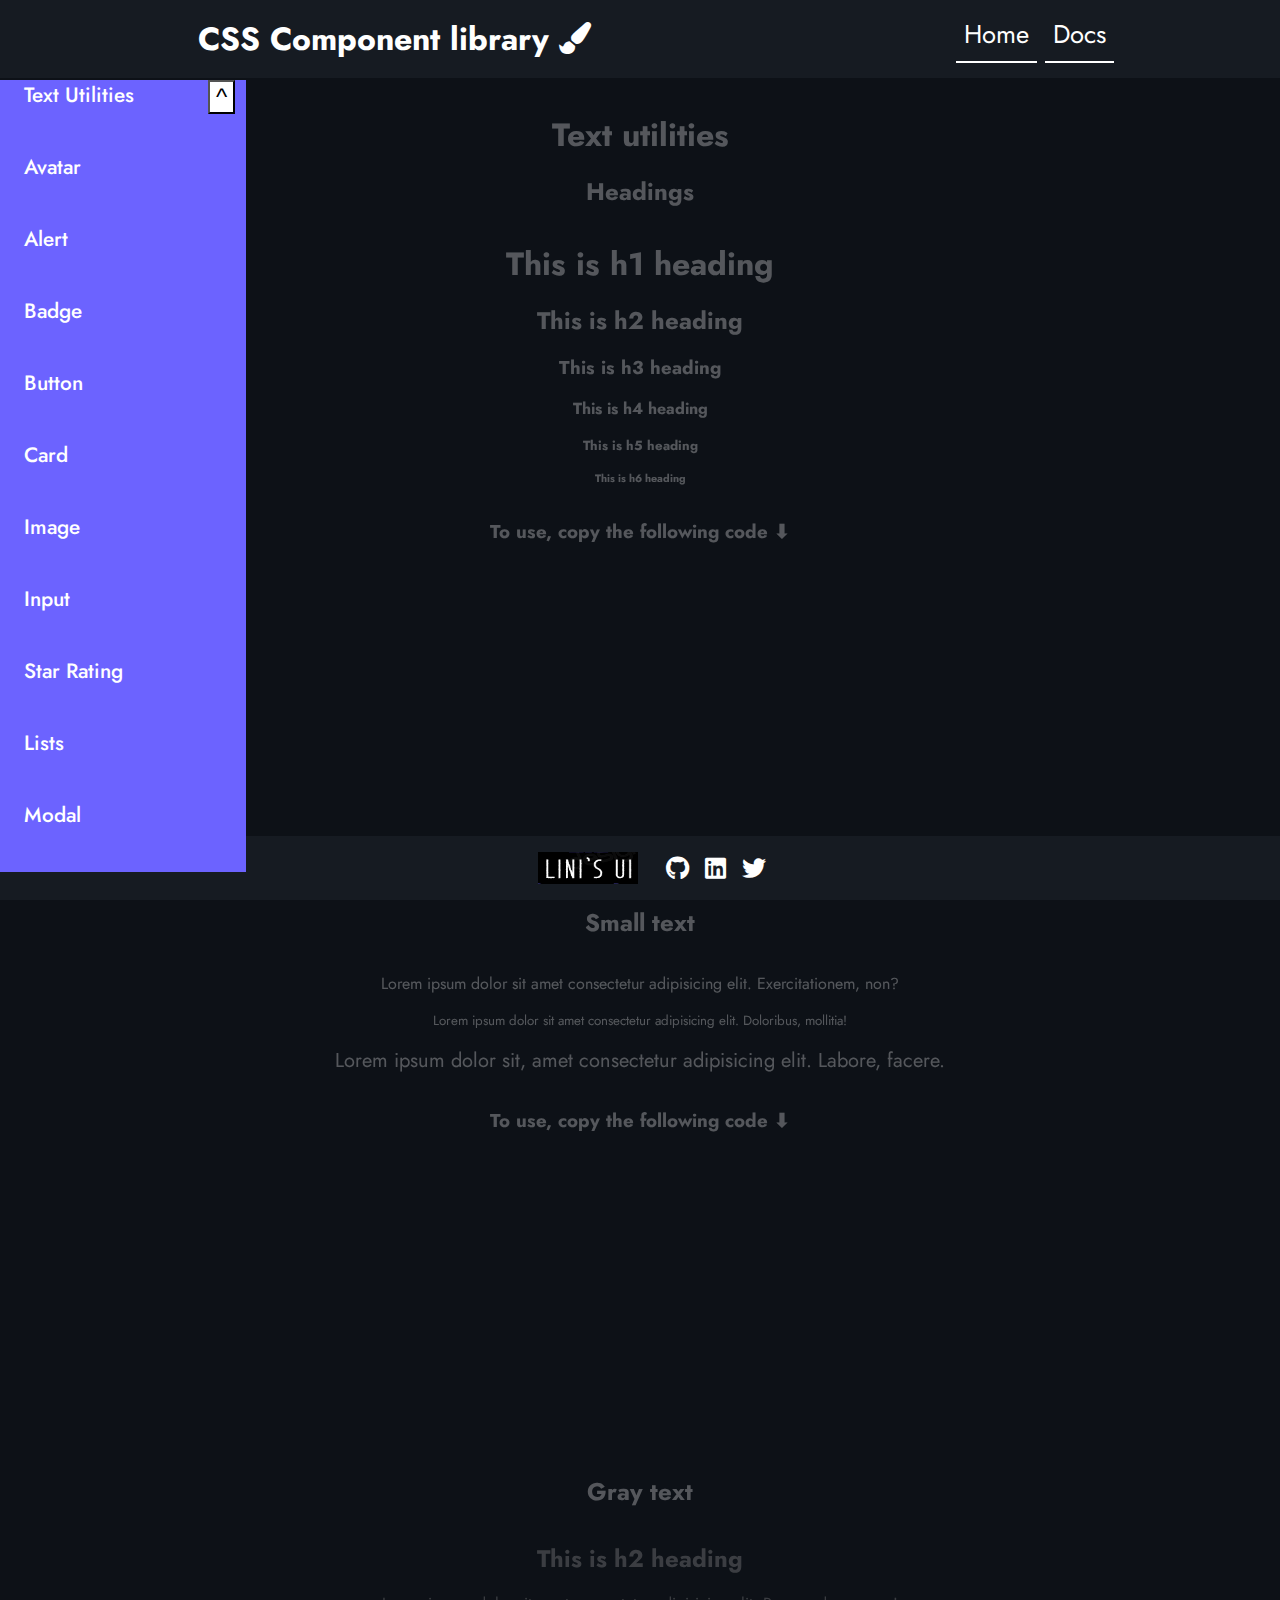
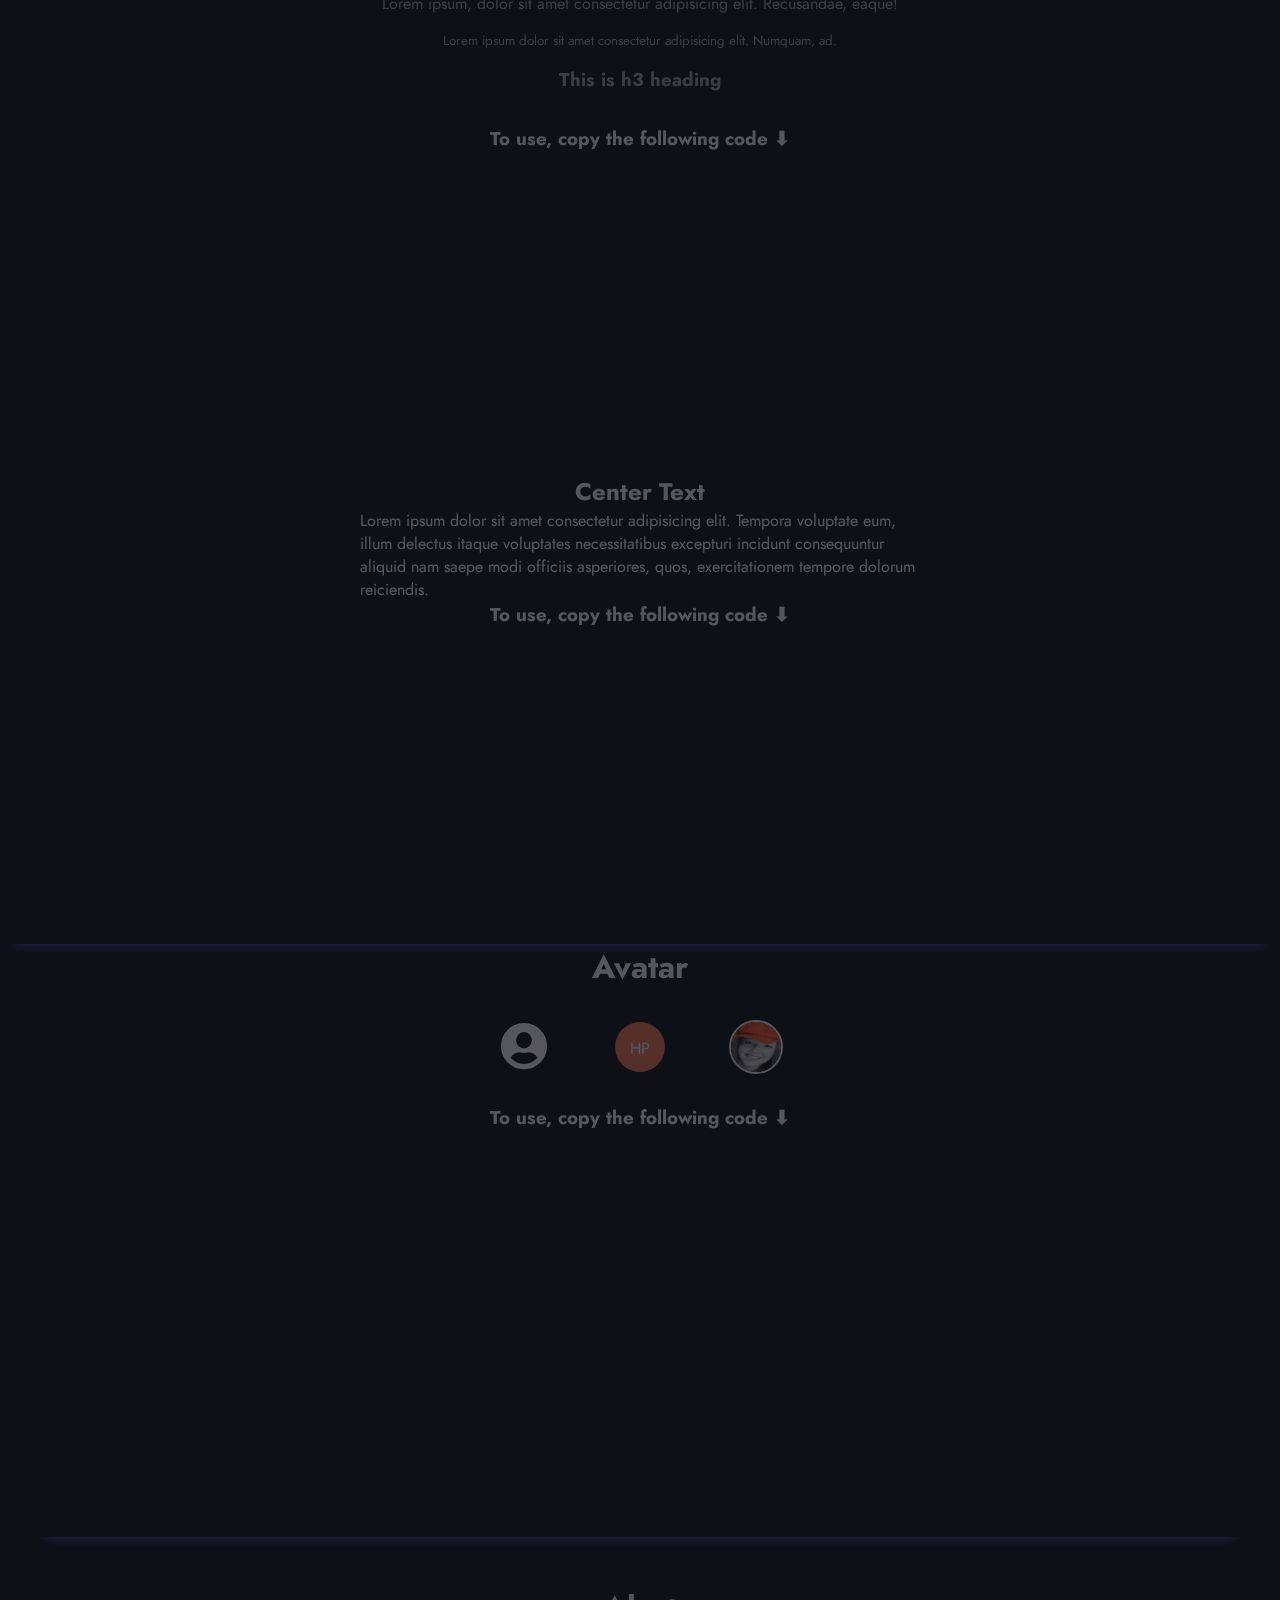
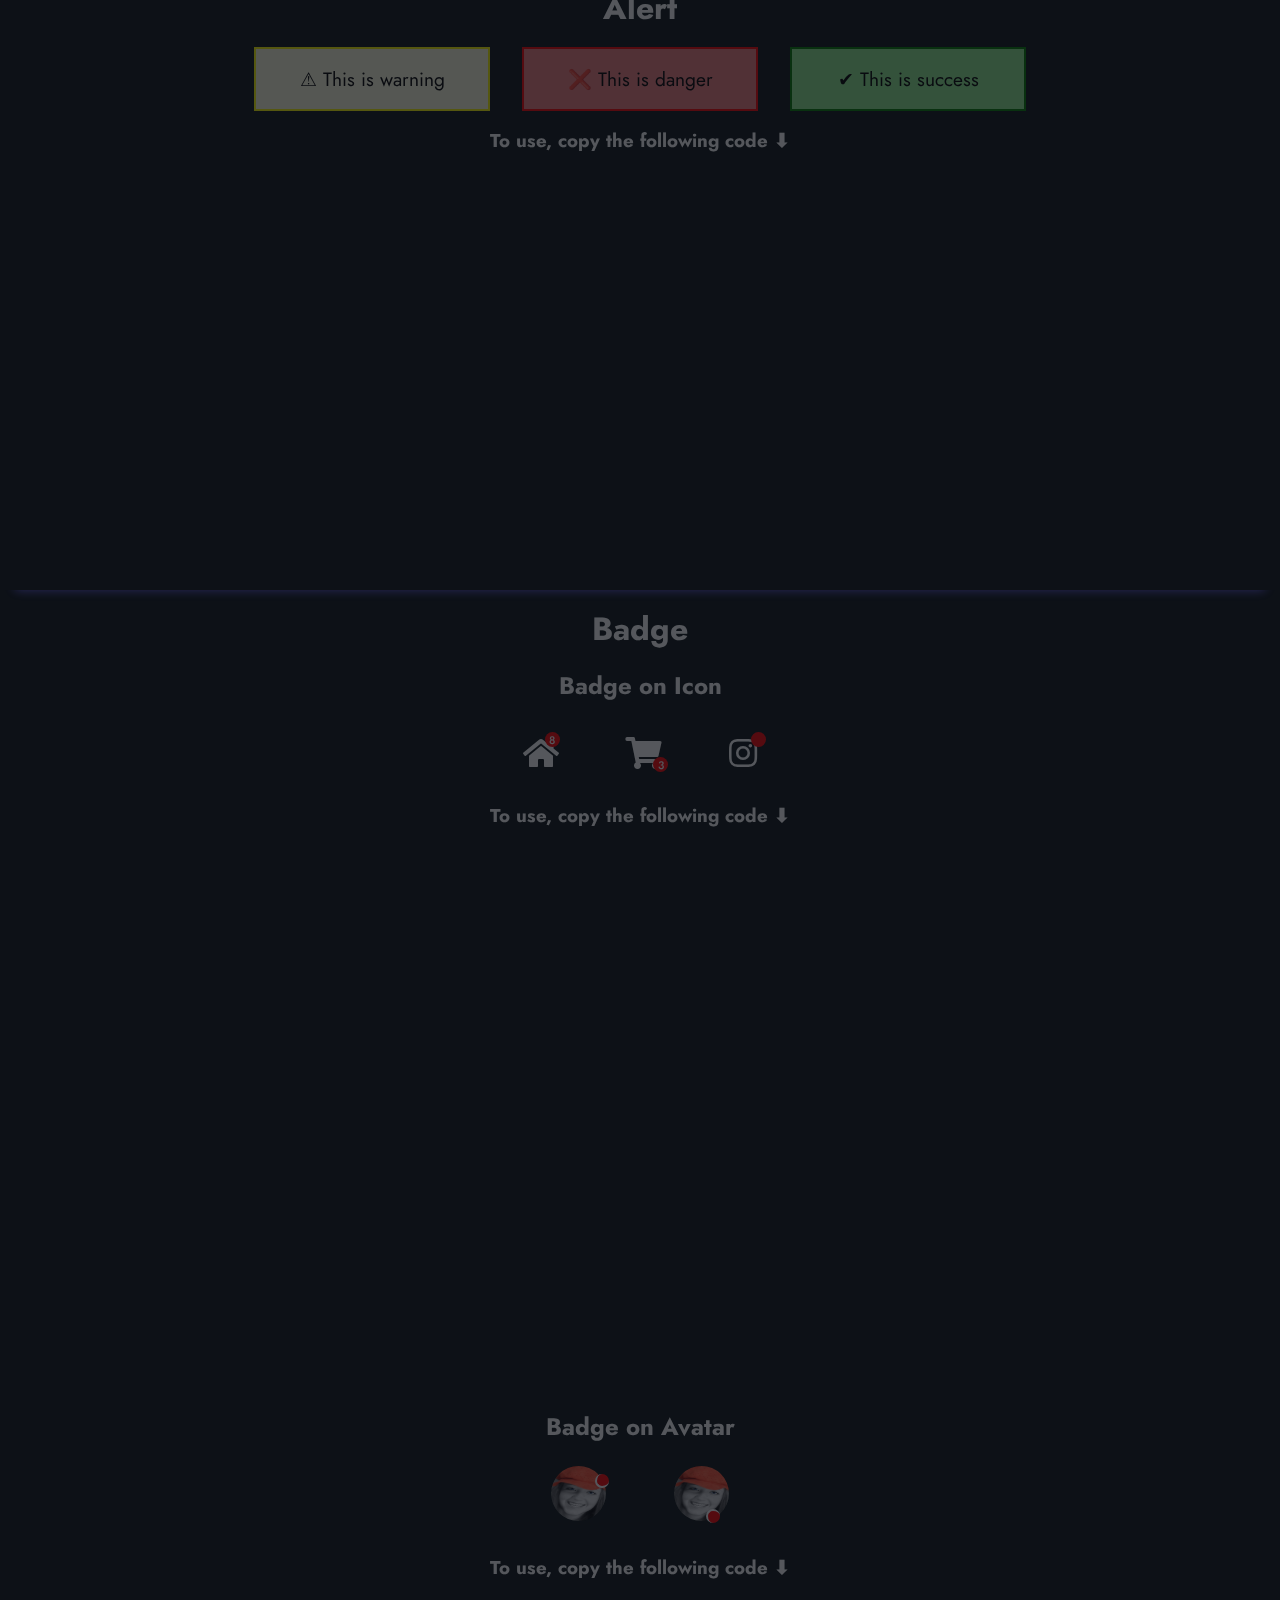
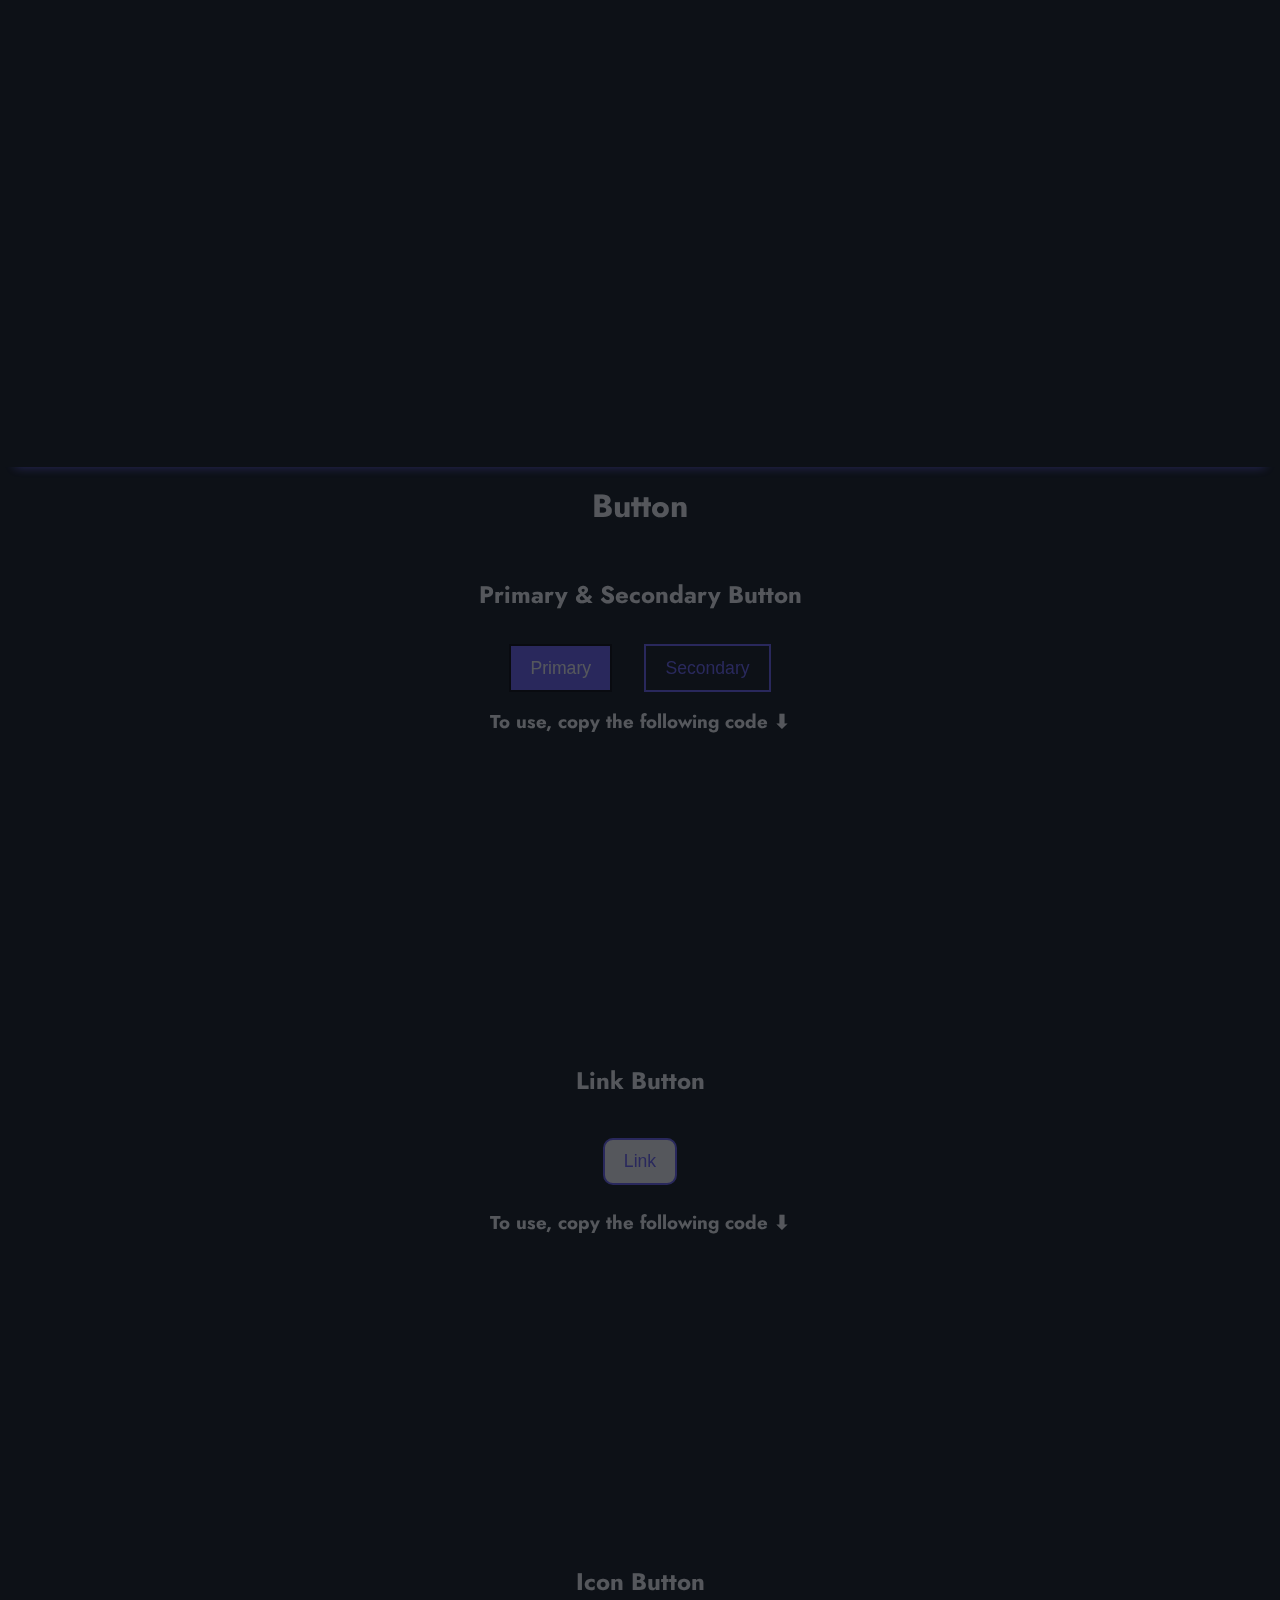
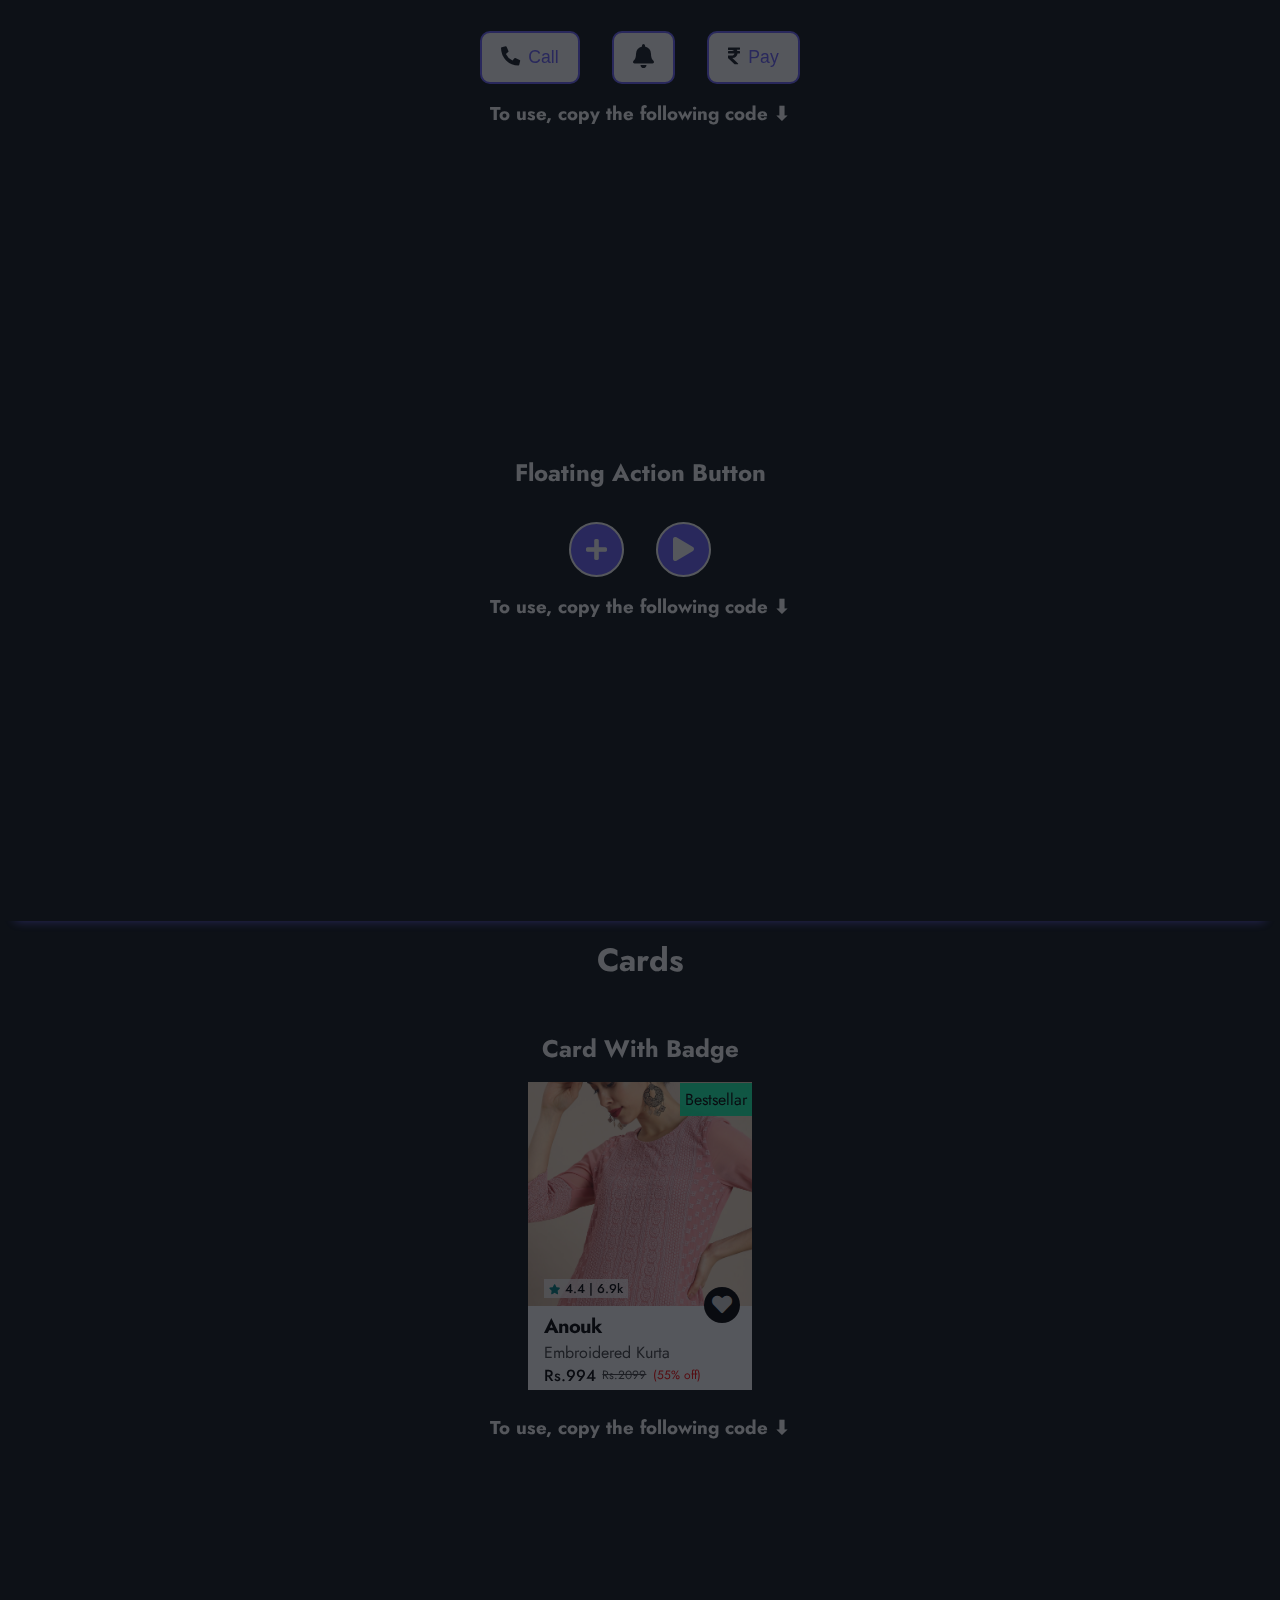
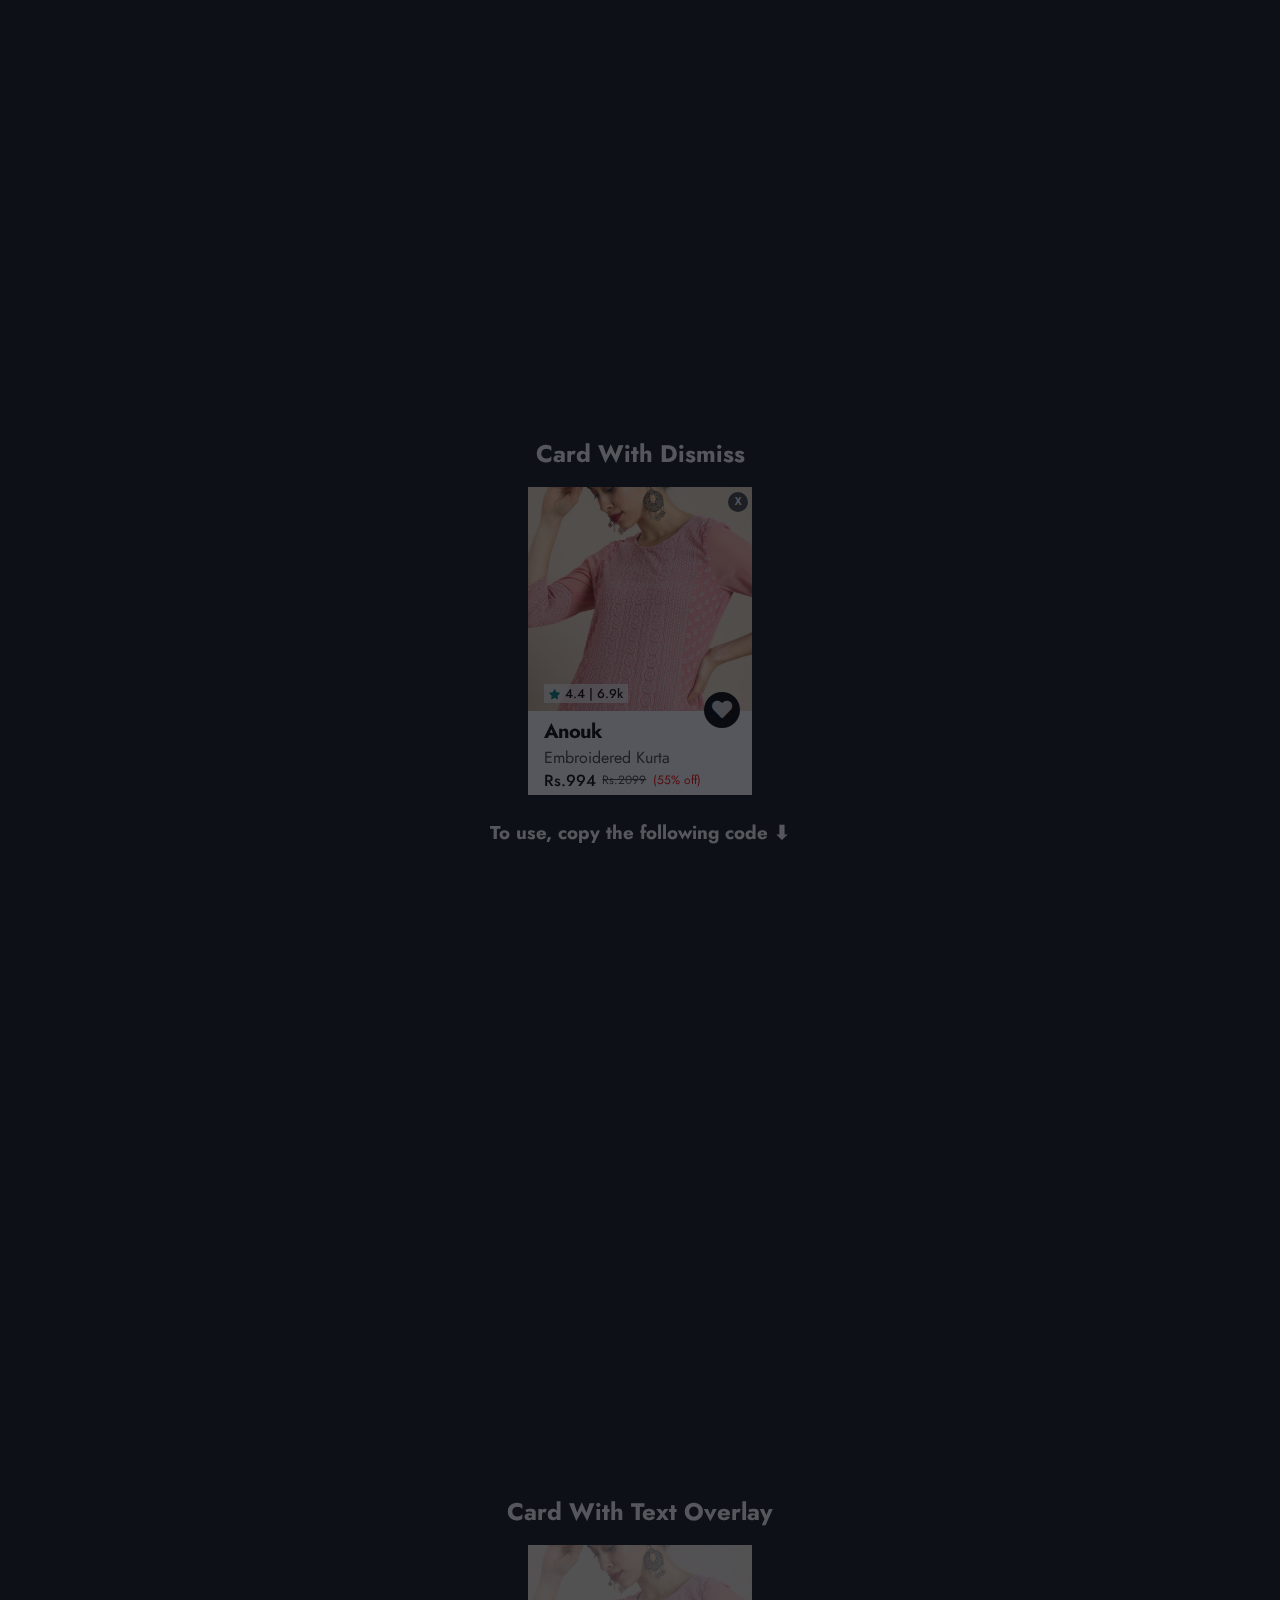
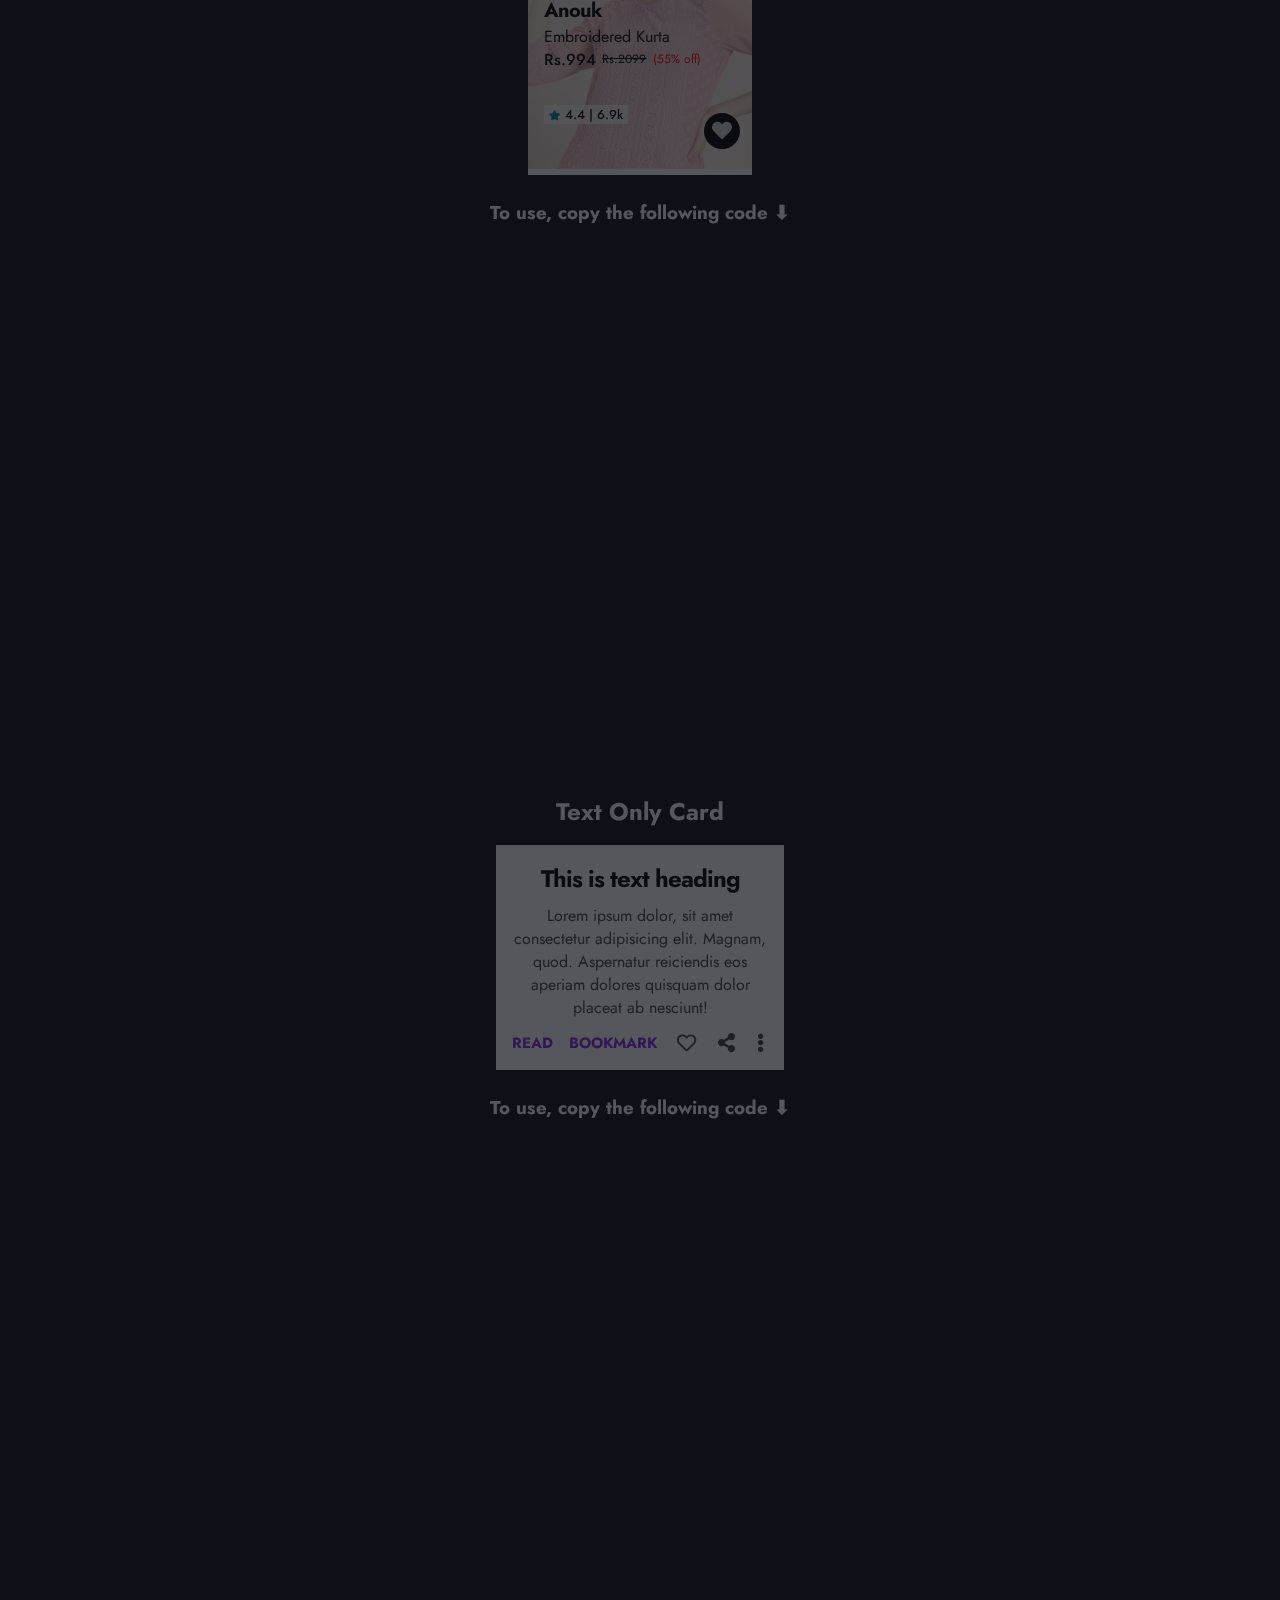
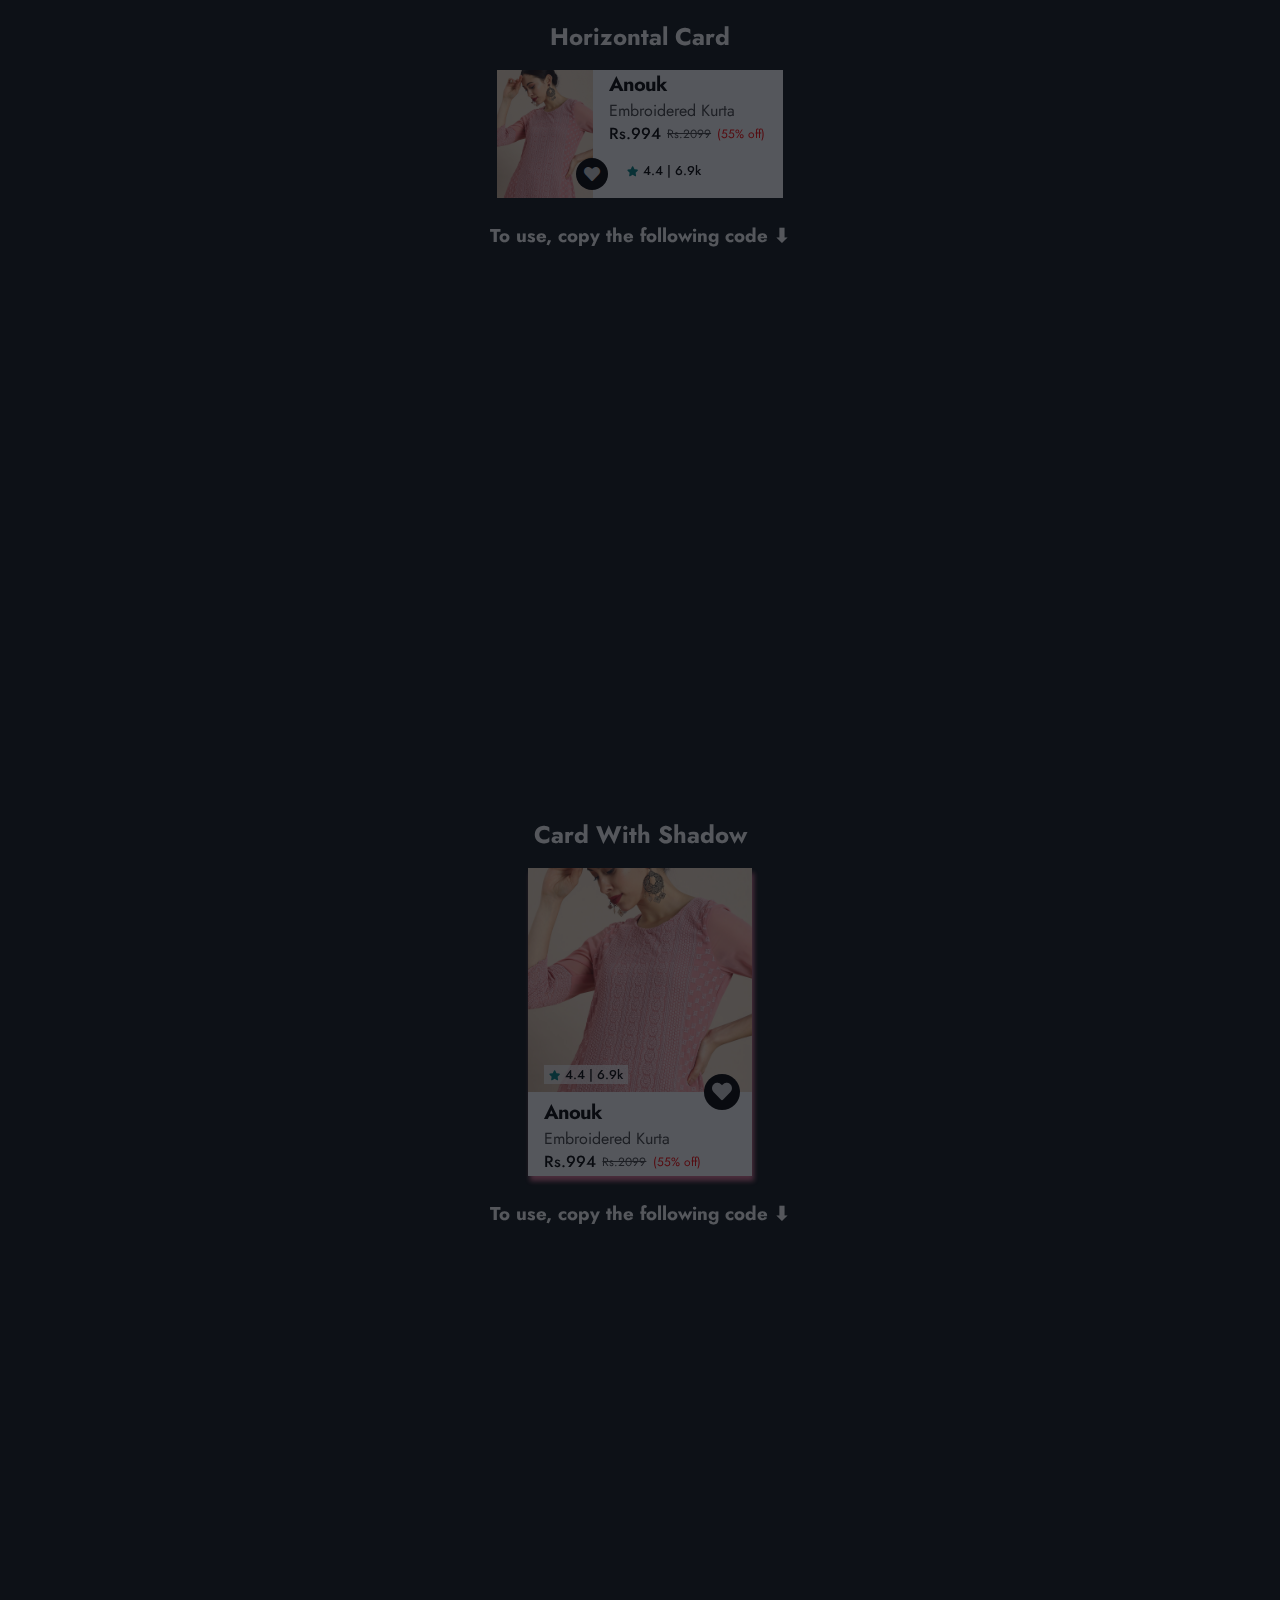
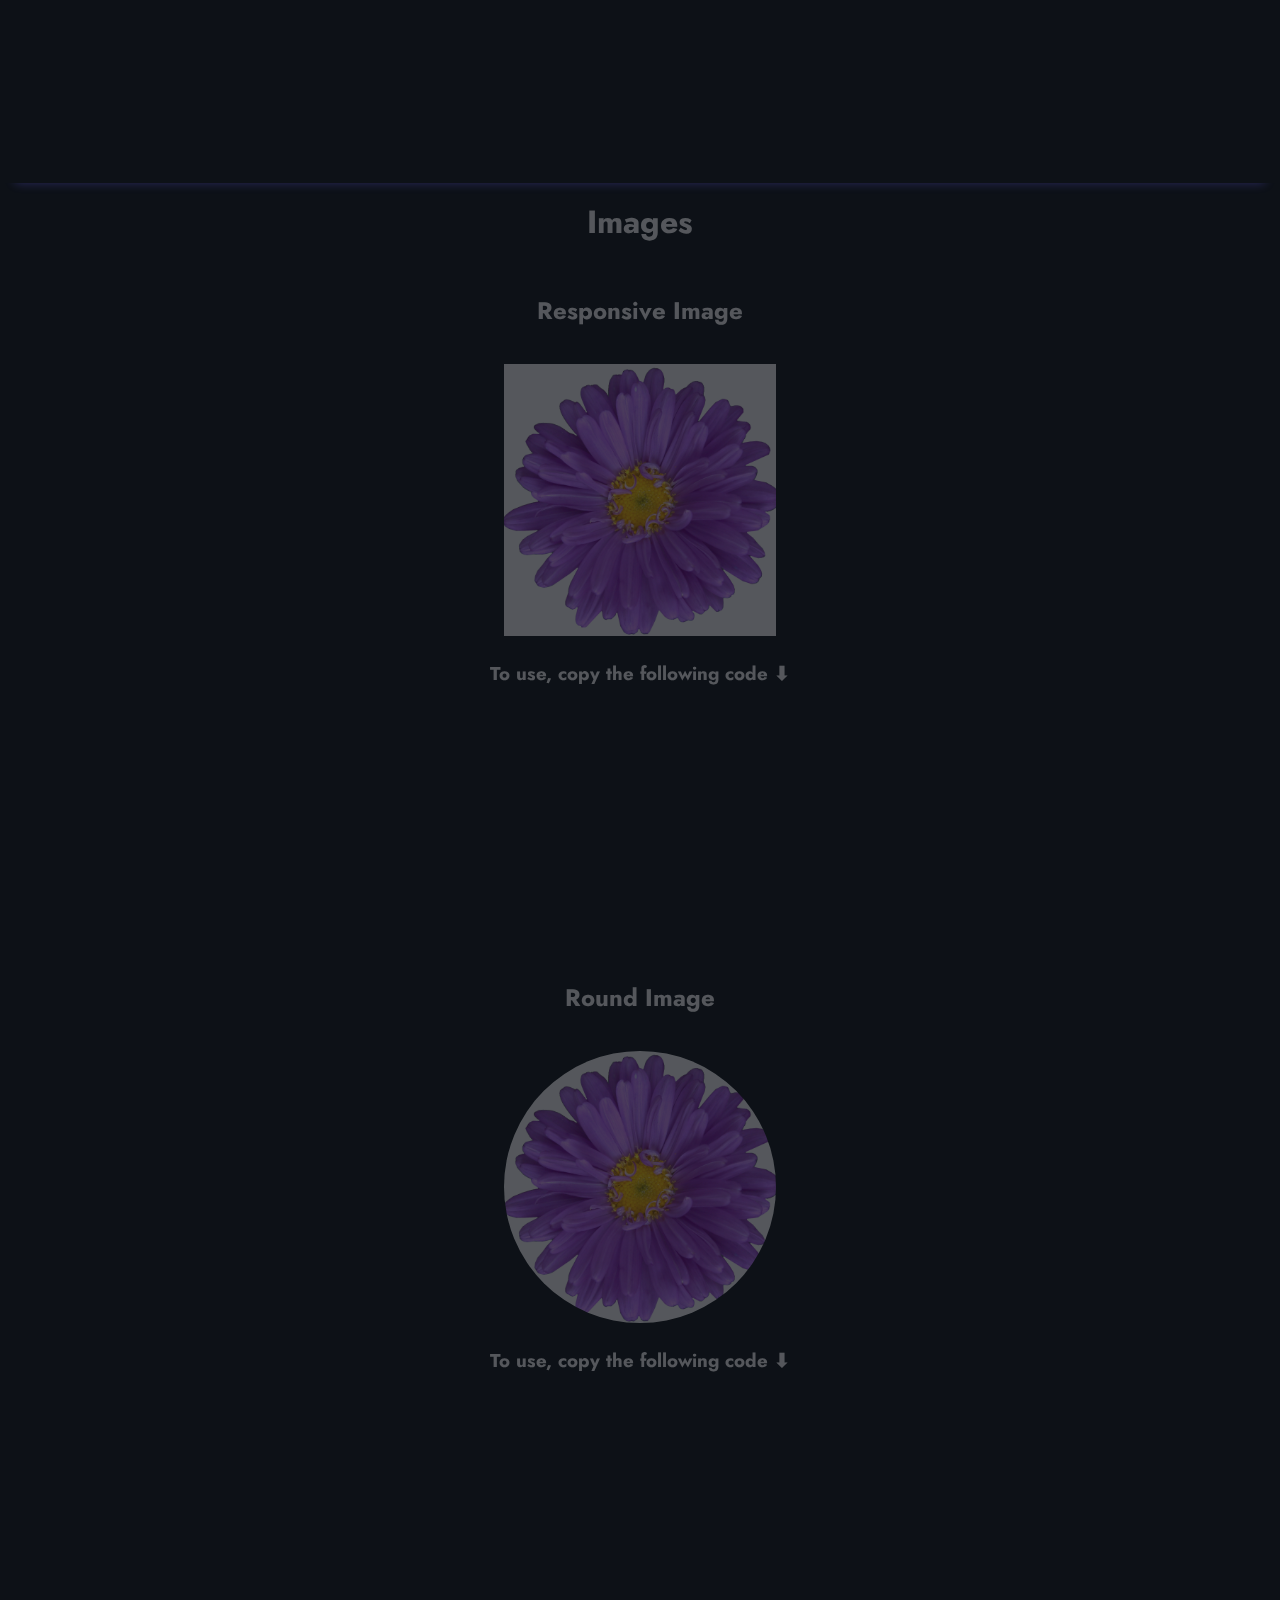
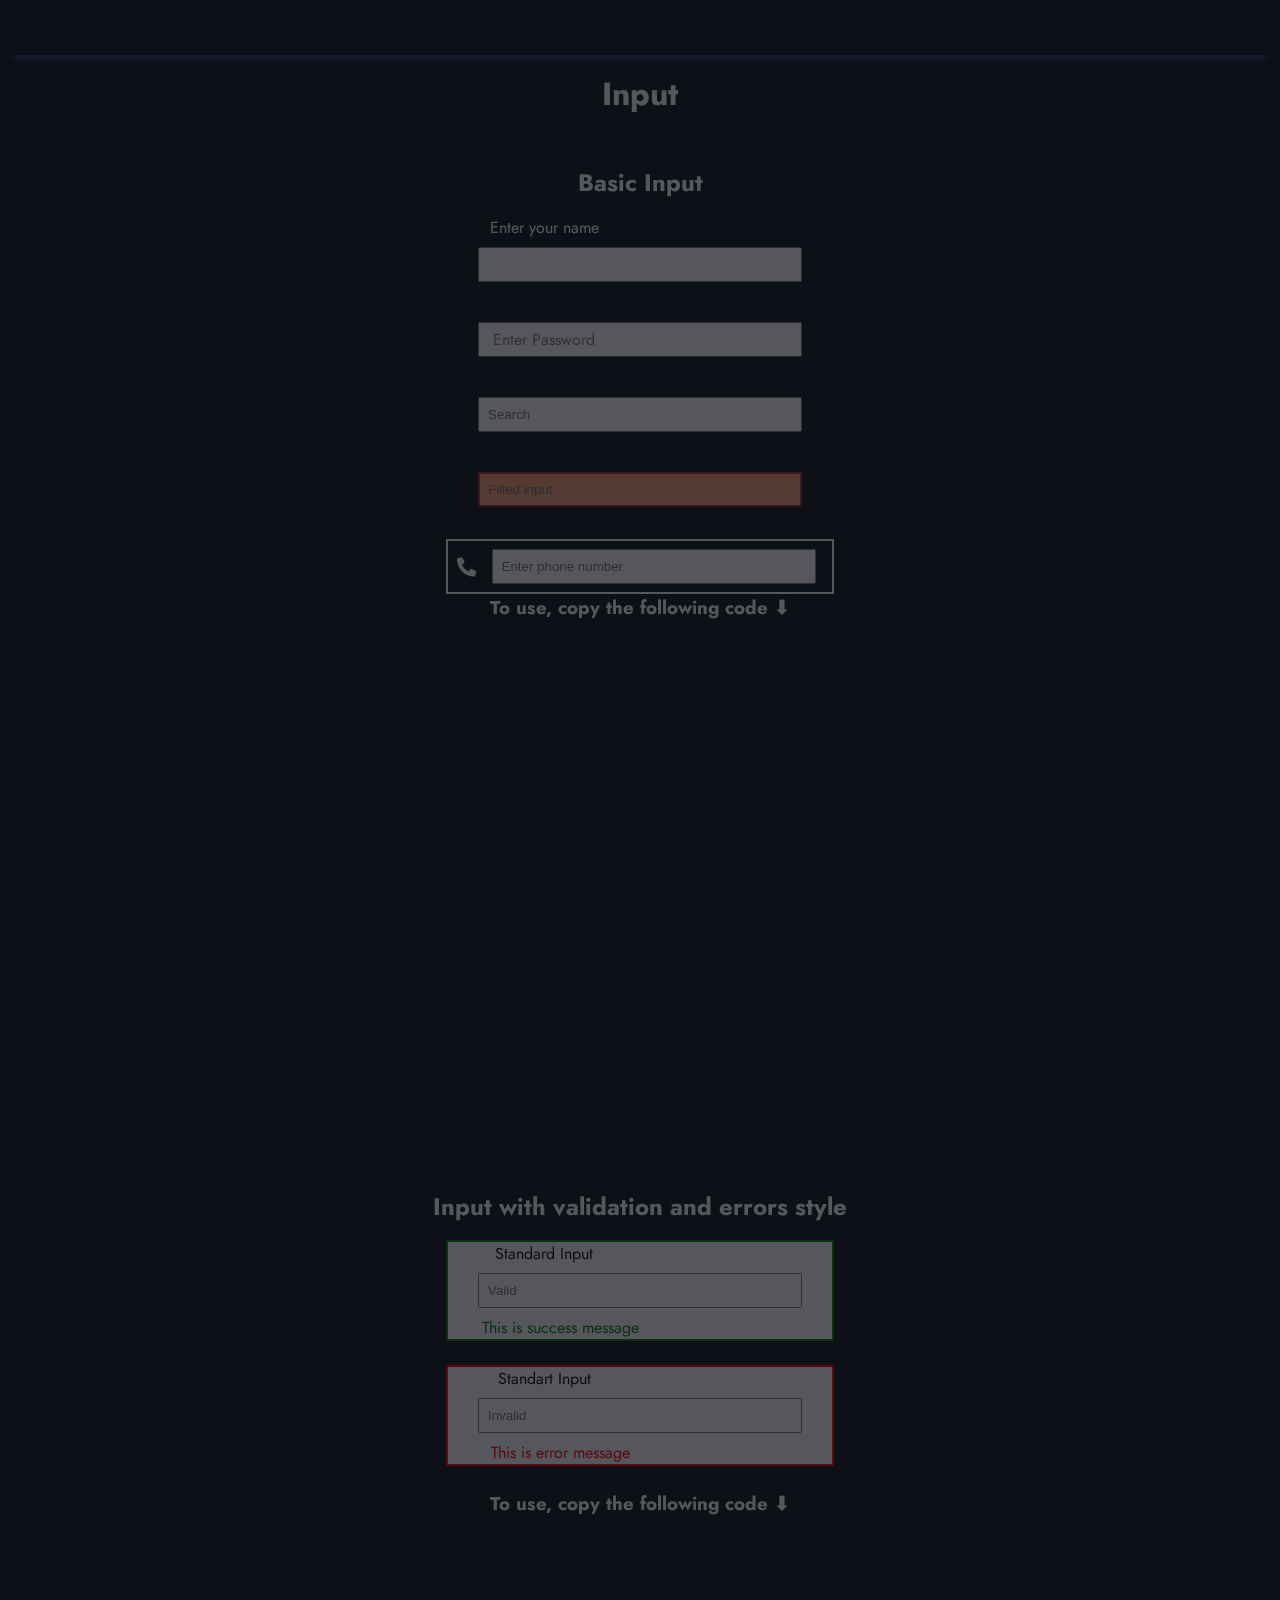
==== commit 666ae338: "feat: added modal" ====
--- a/documentation/documentation.html
+++ b/documentation/documentation.html
@@ -7,7 +7,7 @@
     <link rel="stylesheet" href="./documentation.css">
     <link rel="stylesheet" href="../component.css">
     <link rel="stylesheet" href="../css/all.min.css">
-    <title>Document</title>
+    <title>Lini's UI | CSS Component Library</title>
 </head>
 <body>
     <nav>
@@ -33,6 +33,7 @@
             <li><a href="#input-div">Input</a></li>
             <li><a href="#star-rating-div">Star Rating</a></li>
             <li><a href="#lists-div">Lists</a></li>
+            <li><a href="#modal-div">Modal</a></li>
         </ul>
     </div>
     <div class="components">
@@ -537,7 +538,26 @@
             </iframe>
         </div>
 
-        
+        <div class="component-container" id="modal-div">
+            <h1>Modal</h1>
+            <div class="ui-component modal-container">
+                <button class="click-btn">Click me</button>
+                <div class="modal-content">
+                    <div class="modal-header">Dialog body text</div>
+                    <p>Dialog subtitle or description</p>
+                    <div class="actions">
+                        <button class="modal-btn action-1">Action 1</button>
+                        <button class="modal-btn action-2">Action 2</button>
+                    </div>
+                </div>
+            </div>
+            <h3>To use, copy the following code ⬇</h3>
+            <iframe
+            src="https://carbon.now.sh/embed?bg=rgba%28171%2C+184%2C+195%2C+1%29&t=seti&wt=none&l=htmlmixed&width=680&ds=true&dsyoff=20px&dsblur=68px&wc=true&wa=true&pv=48px&ph=54px&ln=false&fl=1&fm=Hack&fs=14px&lh=133%25&si=false&es=2x&wm=false&code=%253Cdiv%2520class%253D%2522ui-component%2520modal-container%2522%253E%250A%2520%2520%253Cbutton%2520class%253D%2522click-btn%2522%253EClick%2520me%253C%252Fbutton%253E%250A%2520%2520%253Cdiv%2520class%253D%2522modal-content%2522%253E%250A%2520%2520%2520%2520%253Cdiv%2520class%253D%2522modal-header%2522%253EDialog%2520body%2520text%253C%252Fdiv%253E%250A%2520%2520%2520%2520%253Cp%253EDialog%2520subtitle%2520or%2520description%253C%252Fp%253E%250A%2520%2520%2520%2520%253Cdiv%2520class%253D%2522actions%2522%253E%250A%2520%2520%2520%2520%2520%2520%253Cbutton%2520class%253D%2522modal-btn%2520action-1%2522%253EAction%25201%253C%252Fbutton%253E%2520%250A%2520%2520%2520%2520%2520%2520%253Cbutton%2520class%253D%2522modal-btn%2520action-2%2522%253EAction%25202%253C%252Fbutton%253E%250A%2520%2520%2520%2520%253C%252Fdiv%253E%250A%2520%2520%253C%252Fdiv%253E%250A%253C%252Fdiv%253E"
+            style="width: 100%; height: 372px; border:0; transform: scale(1); overflow:hidden;"
+            sandbox="allow-scripts allow-same-origin">
+            </iframe>
+        </div>
     </div>  
     <footer>
         <div class="footer-logo">
--- a/documentation/documentation.css
+++ b/documentation/documentation.css
@@ -47,7 +47,7 @@
     font-size: 1.5rem;
     background-color: var(--white);
     margin-left: 13rem;
-    top: 80px;
+    top: 5rem;
 }
 #toggle-btn:hover {
     background-color: rebeccapurple;
@@ -60,7 +60,7 @@
     padding-left: 1rem;
 }
 .display-components li:hover {
-    margin-left: 30px;
+    margin-left: 2rem;
 }
 h2, h3 {
     text-align: center;
@@ -70,18 +70,21 @@
 }
 
 @media screen and (max-width: 480px) {
+    body {
+        font-size: 16px;
+    }
     nav {
-        height: 80px;
-        font-size: 24px;
+        height: 5rem;
+        font-size: 1.5rem;
         margin-left: -8%;
     }
     .nav-title i {
-        font-size: 24px;
+        font-size: 1.5rem;
     }
     .display-components {
         margin-top: 1rem;
         font-size: 1.1rem;
-        width: 110vw;
+        width: 100vw;
         height: 100vh;
     }
     .display-components li {
--- a/component.css
+++ b/component.css
@@ -6,4 +6,5 @@
 @import url(./components/image/image.css);
 @import url(./components/input/input.css);
 @import url(./components/star-rating/star-rating.css);
-@import url(./components/texts/text-list.css);+@import url(./components/texts/text-list.css);
+@import url(./components/modal/modal.css);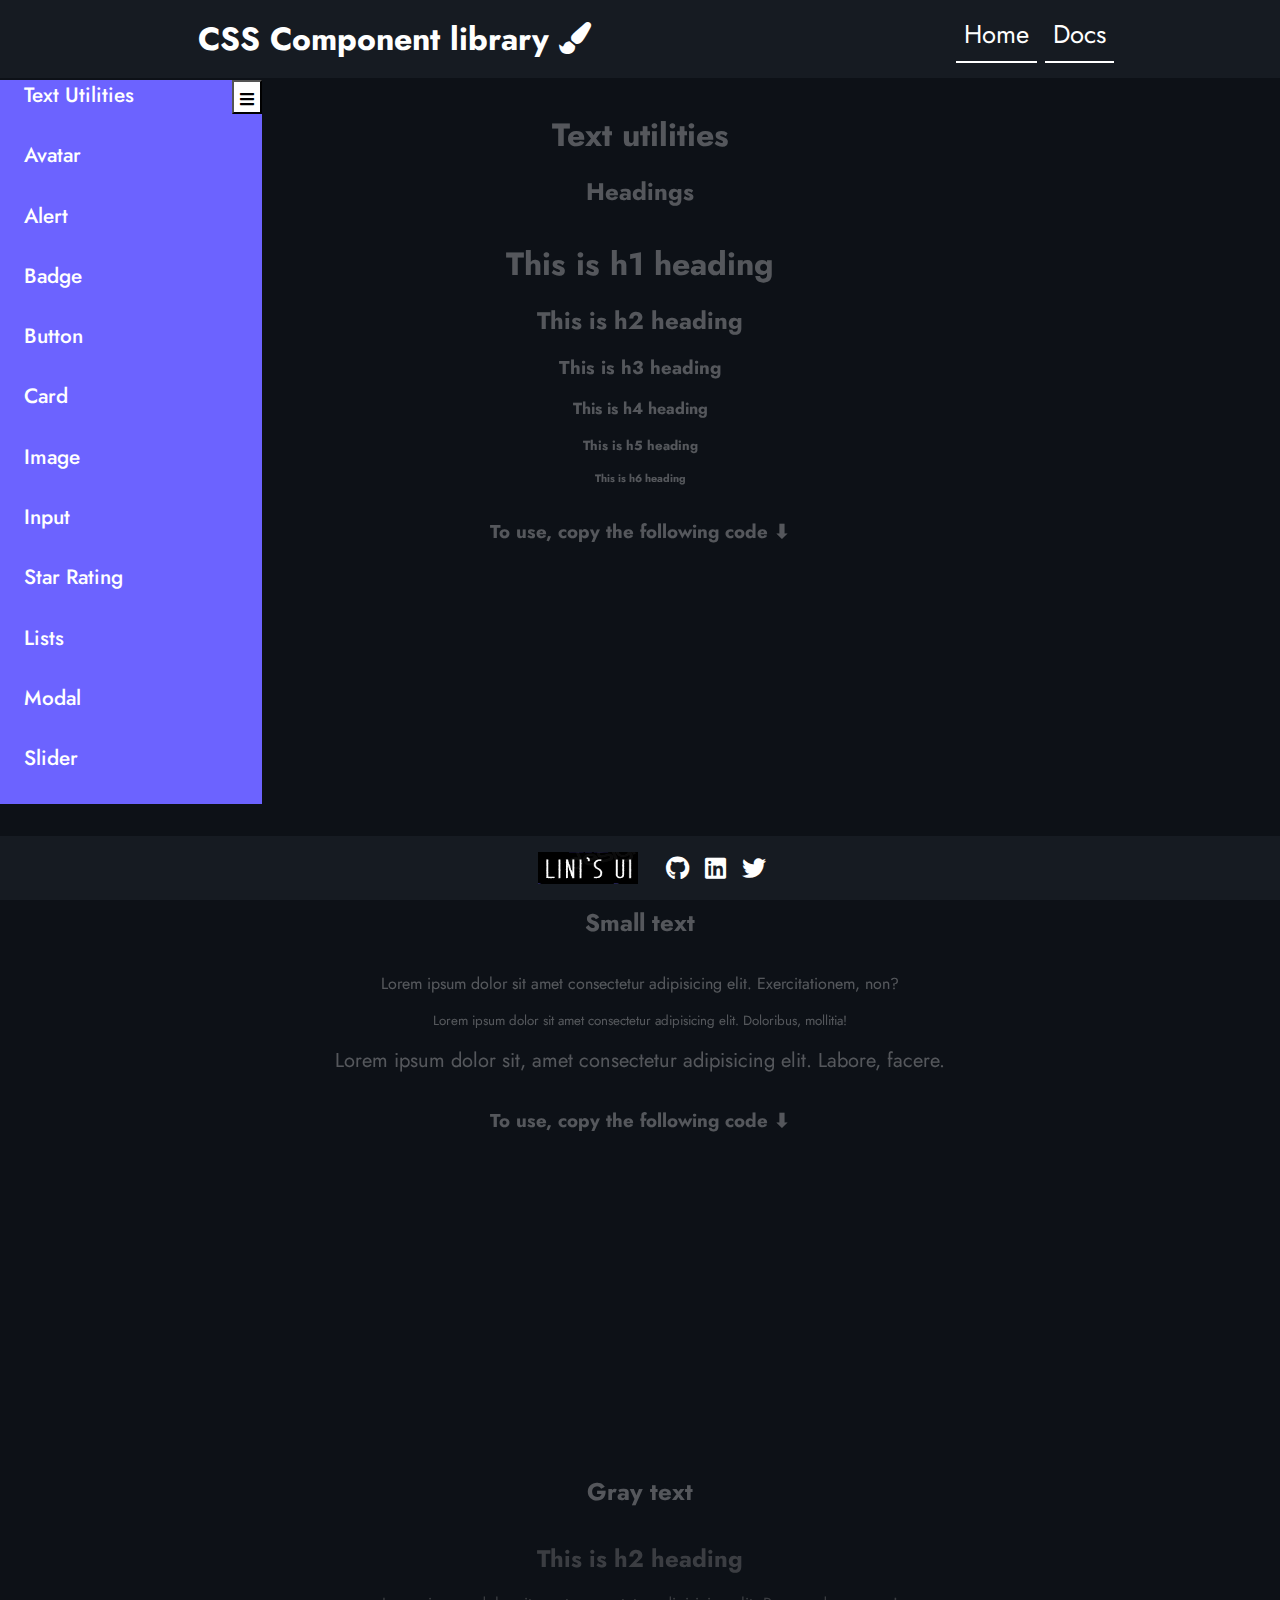
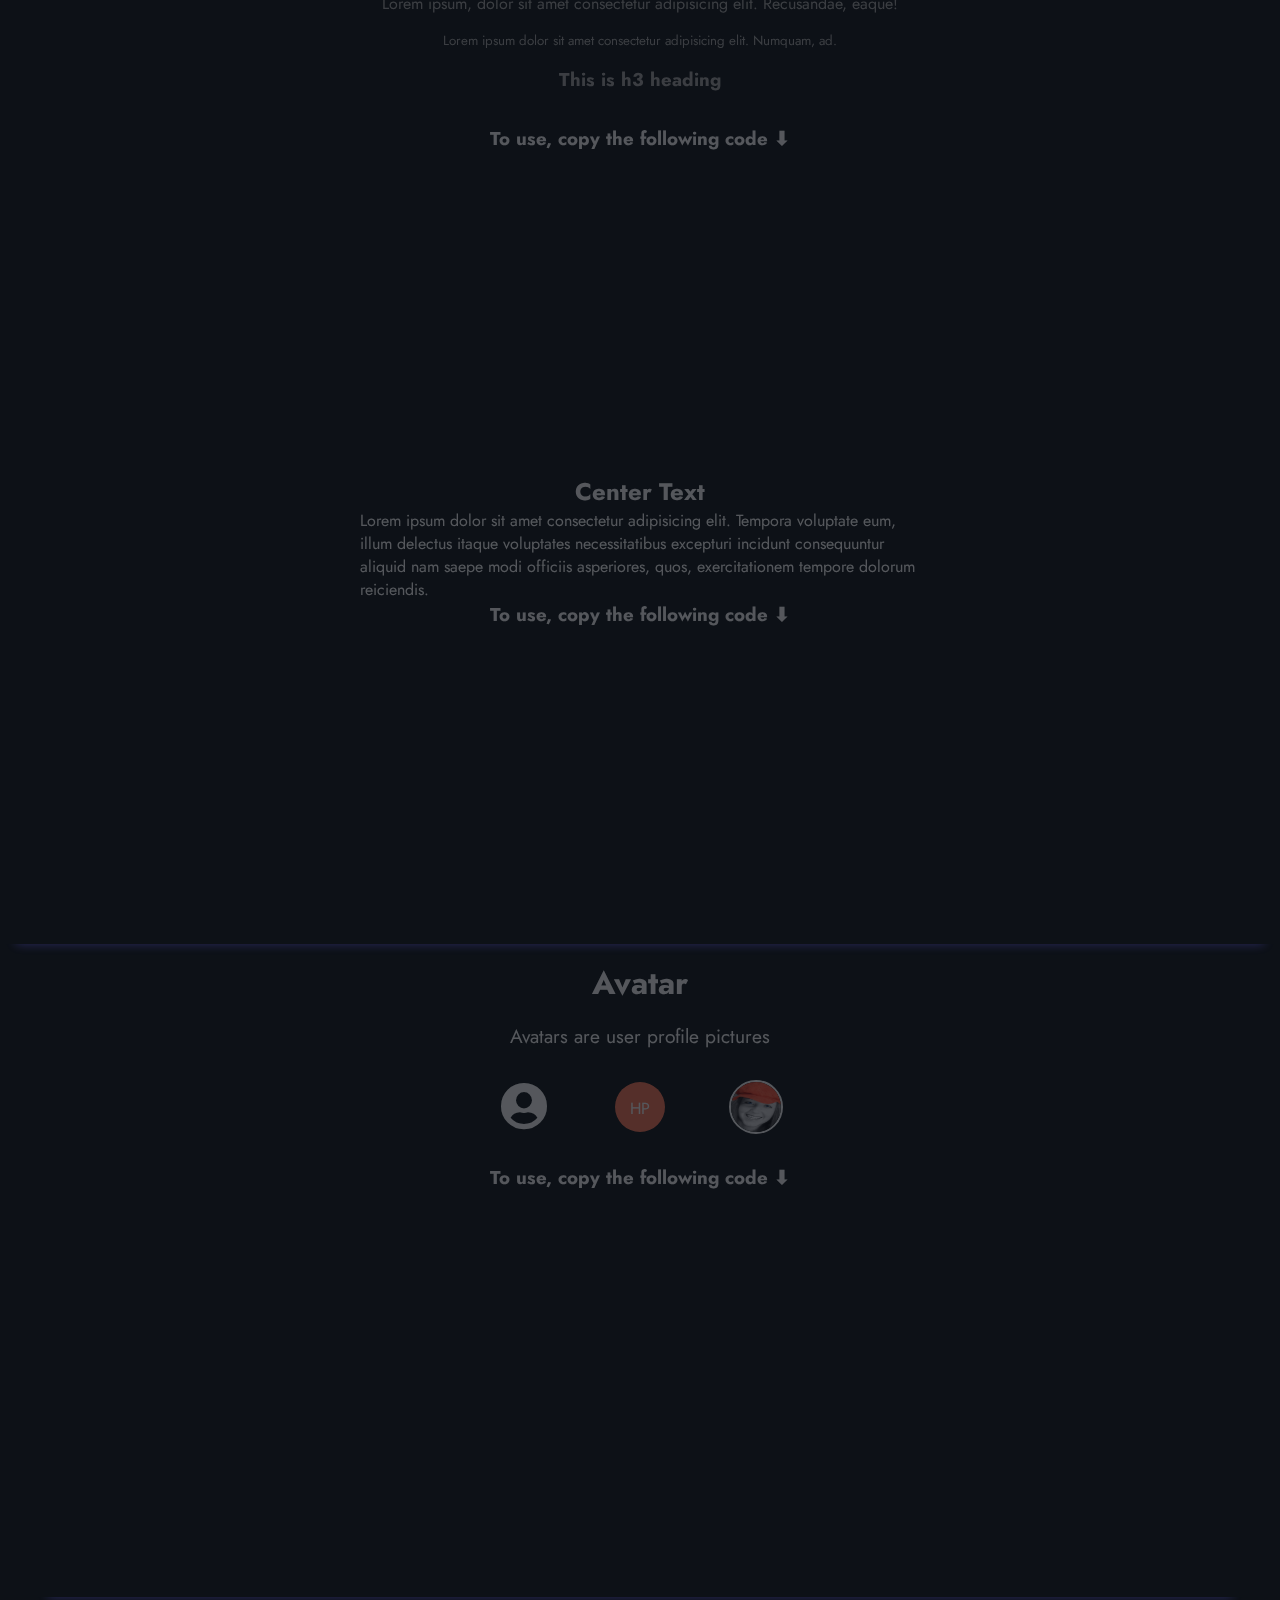
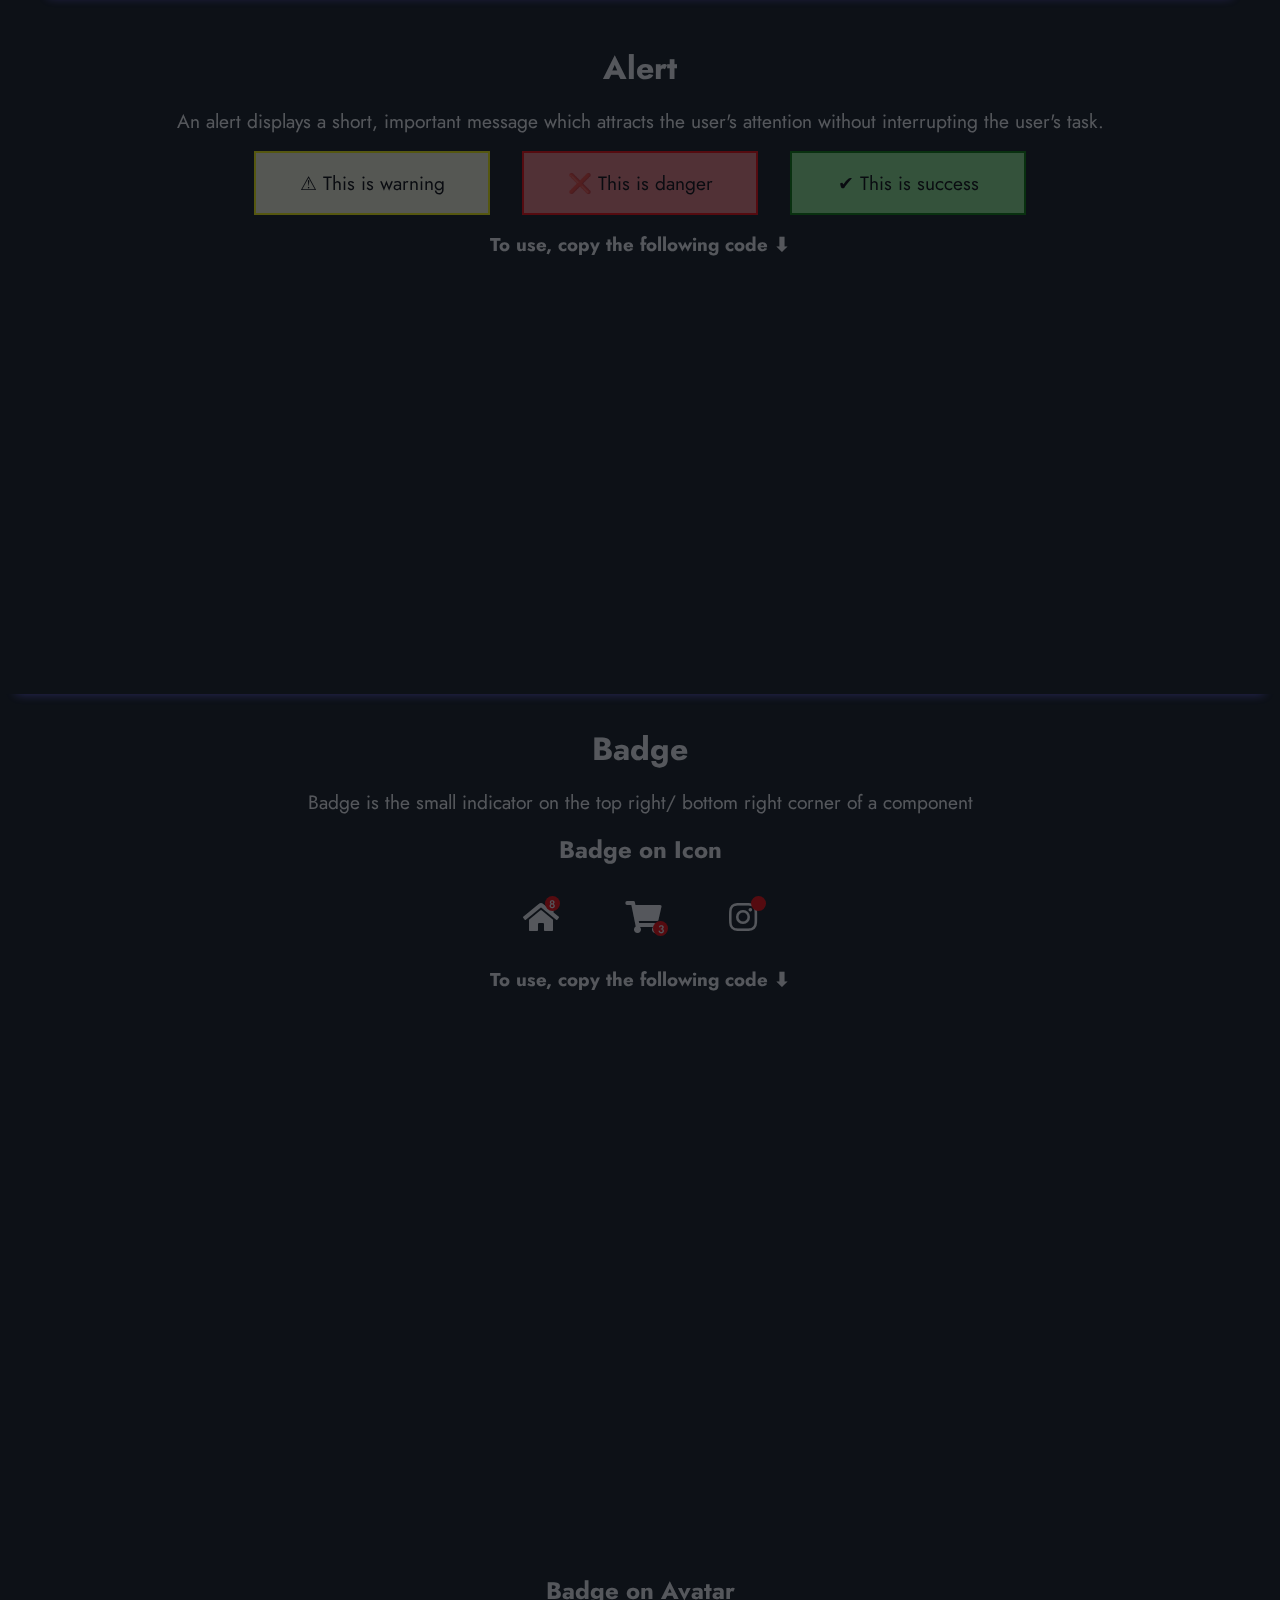
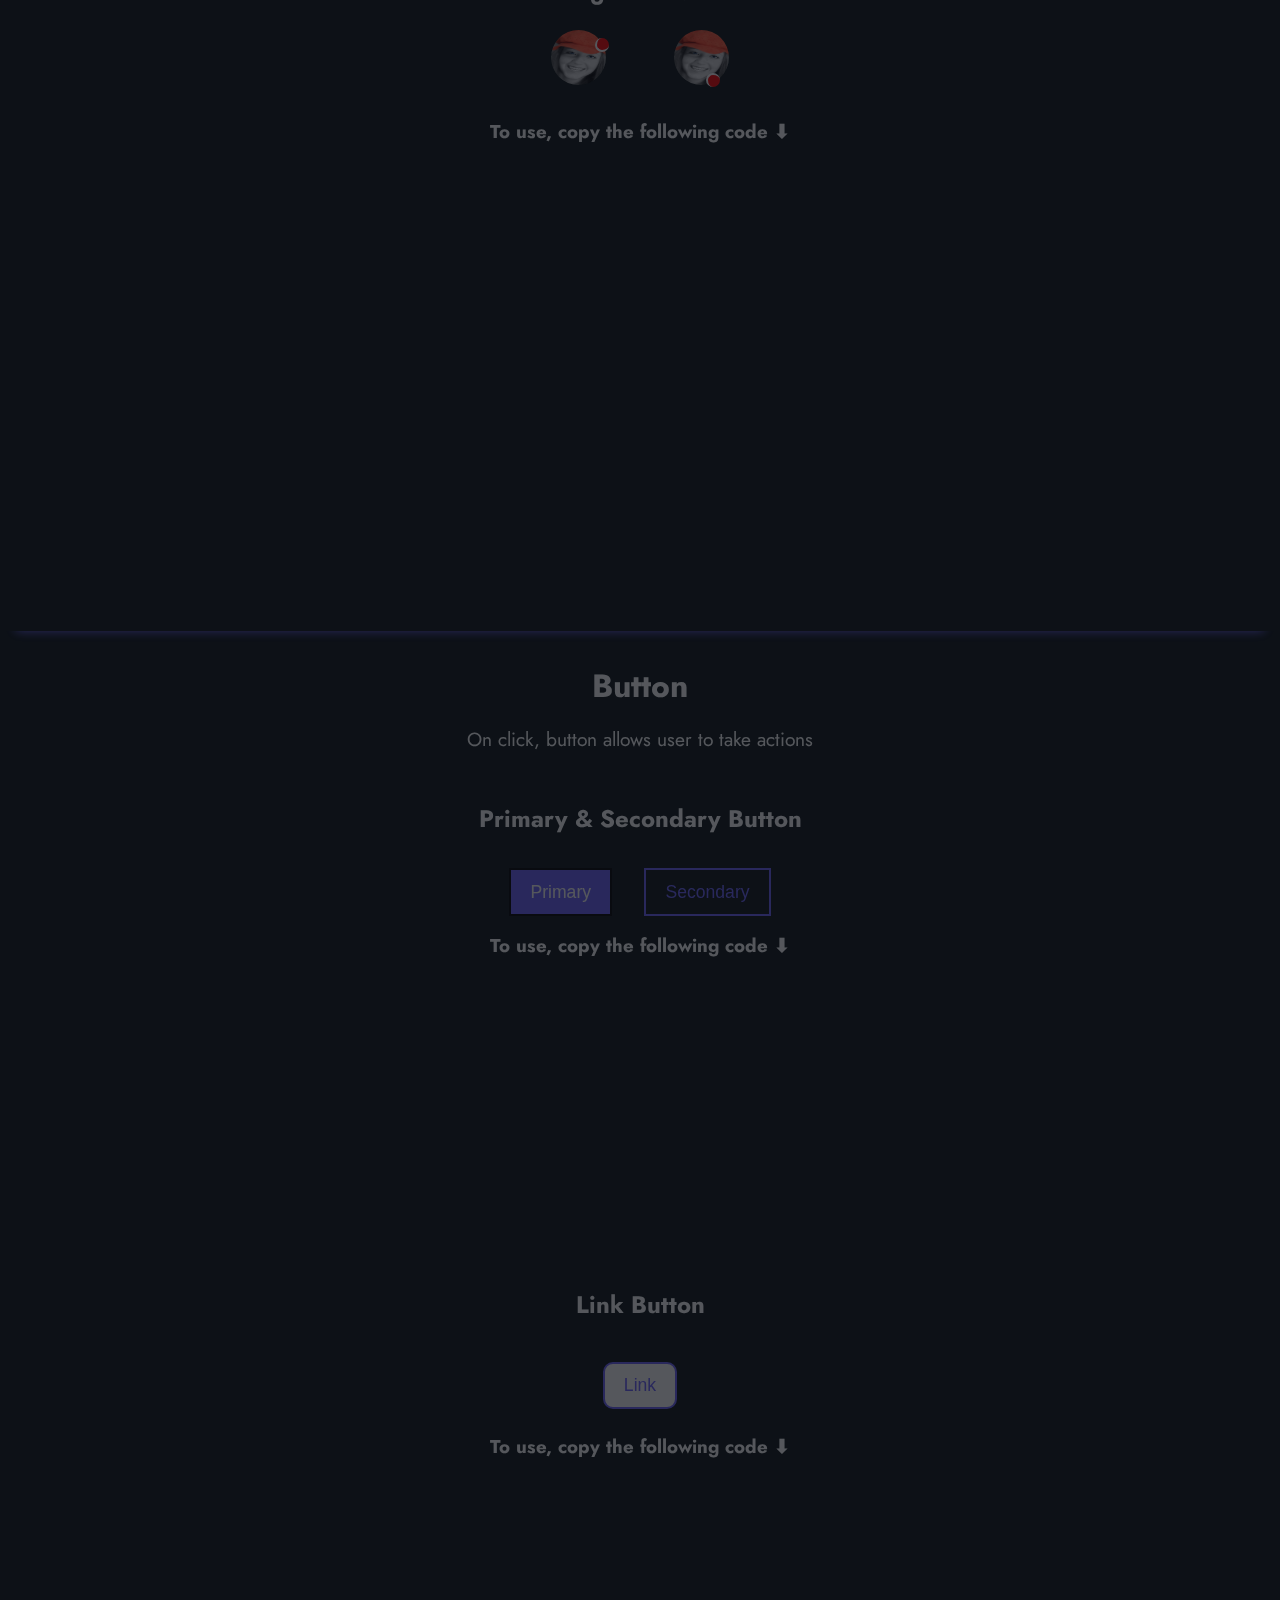
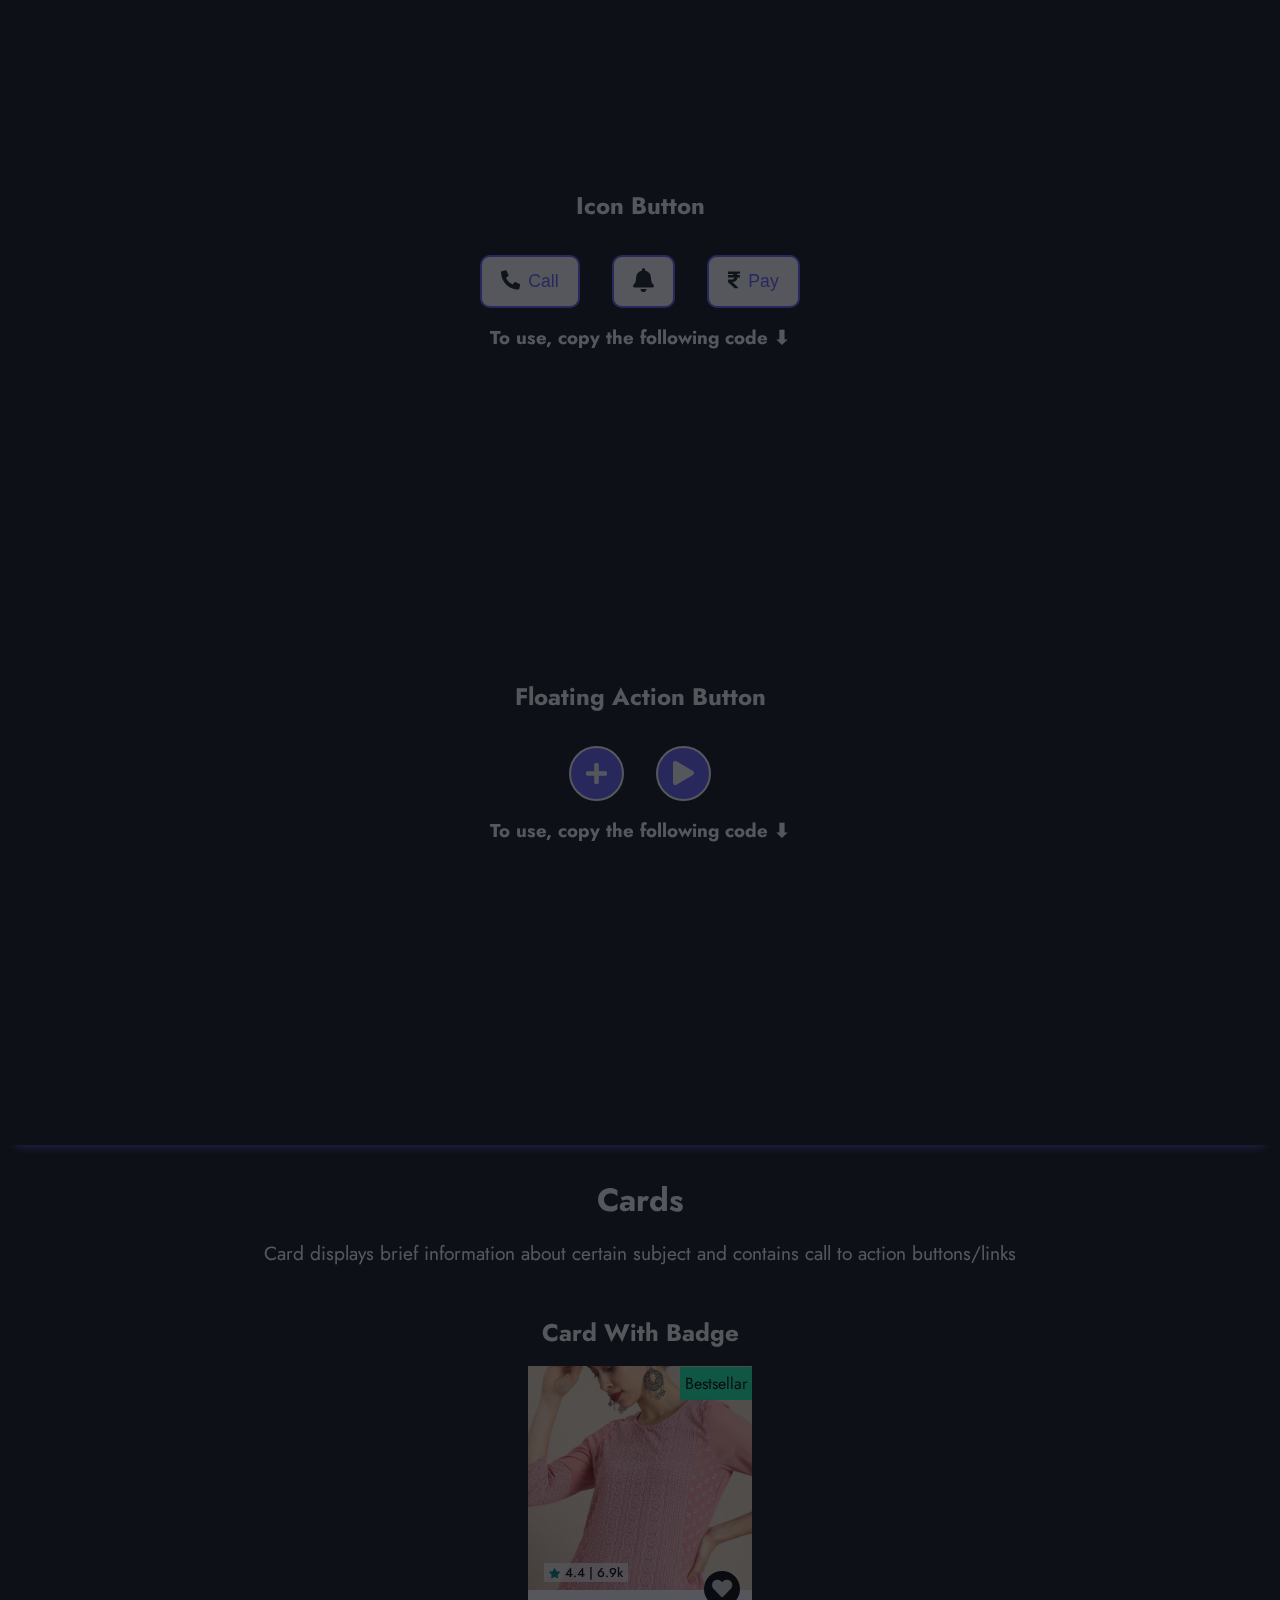
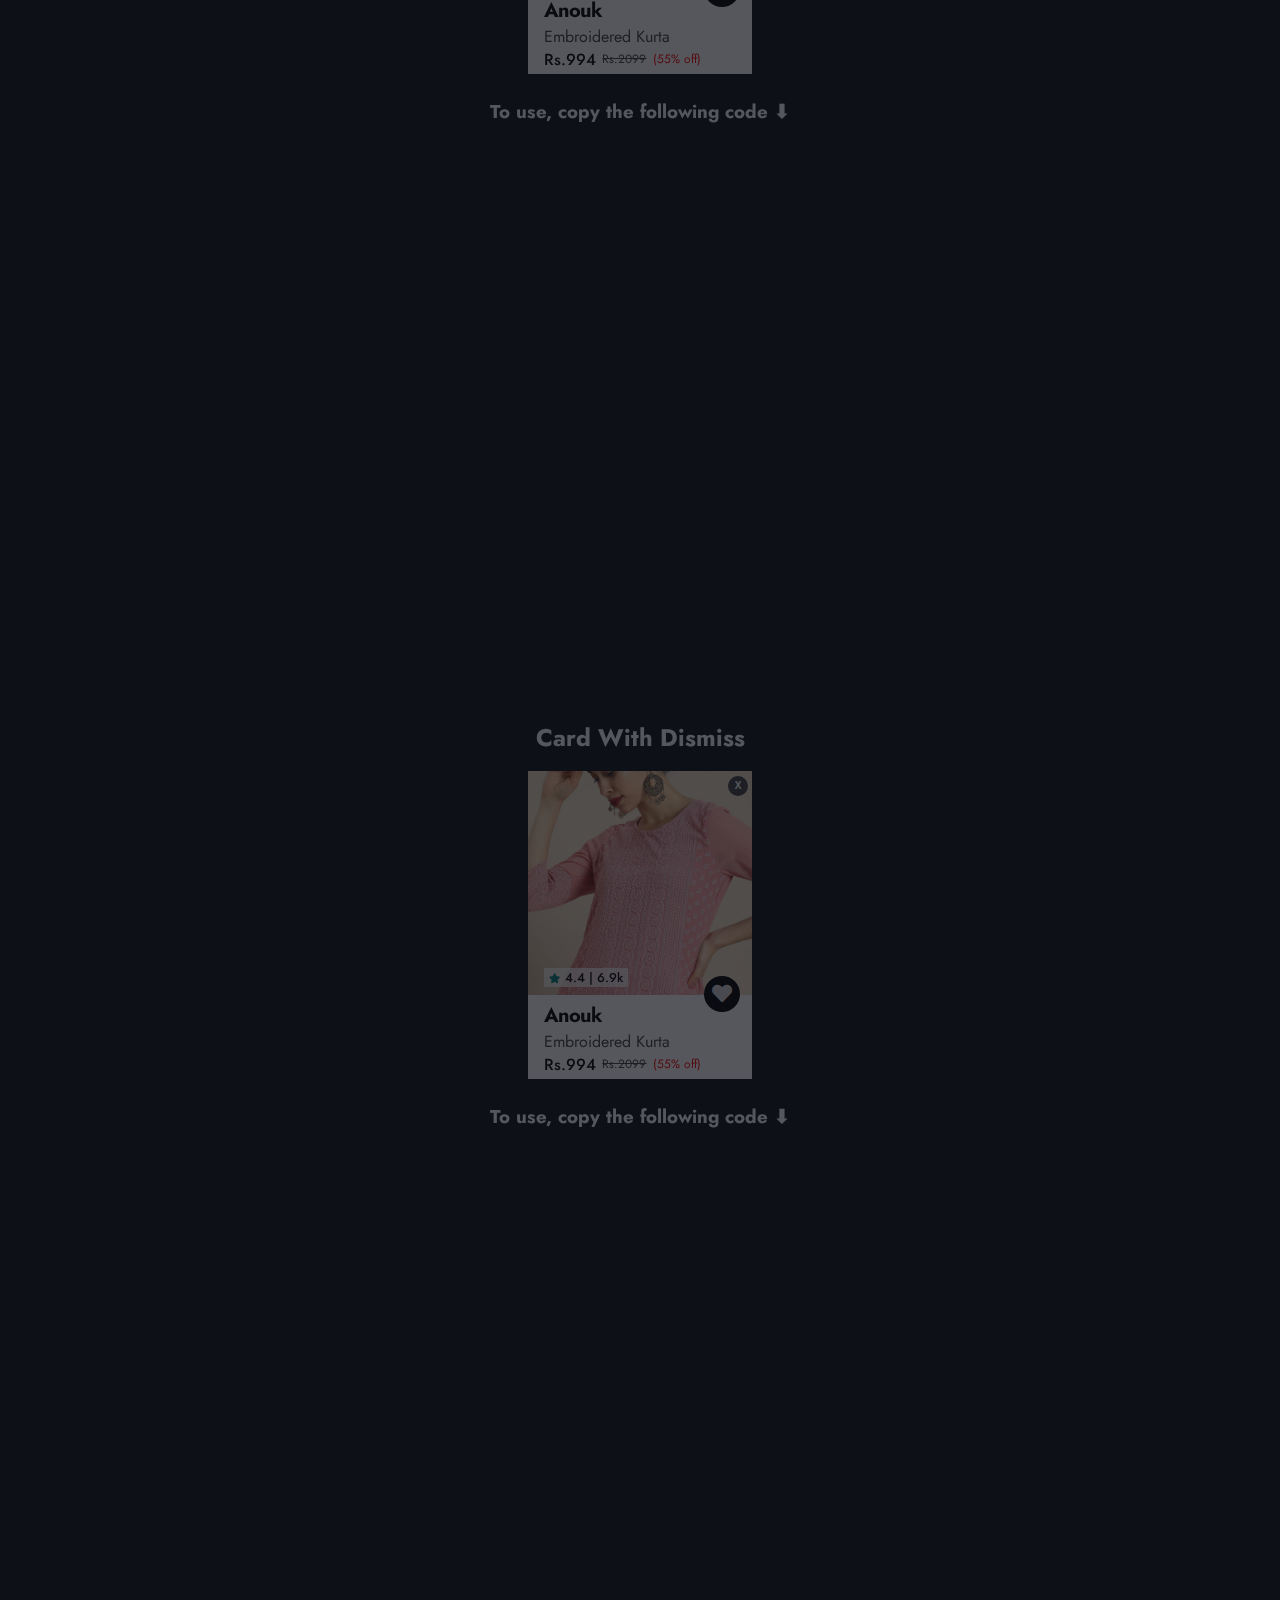
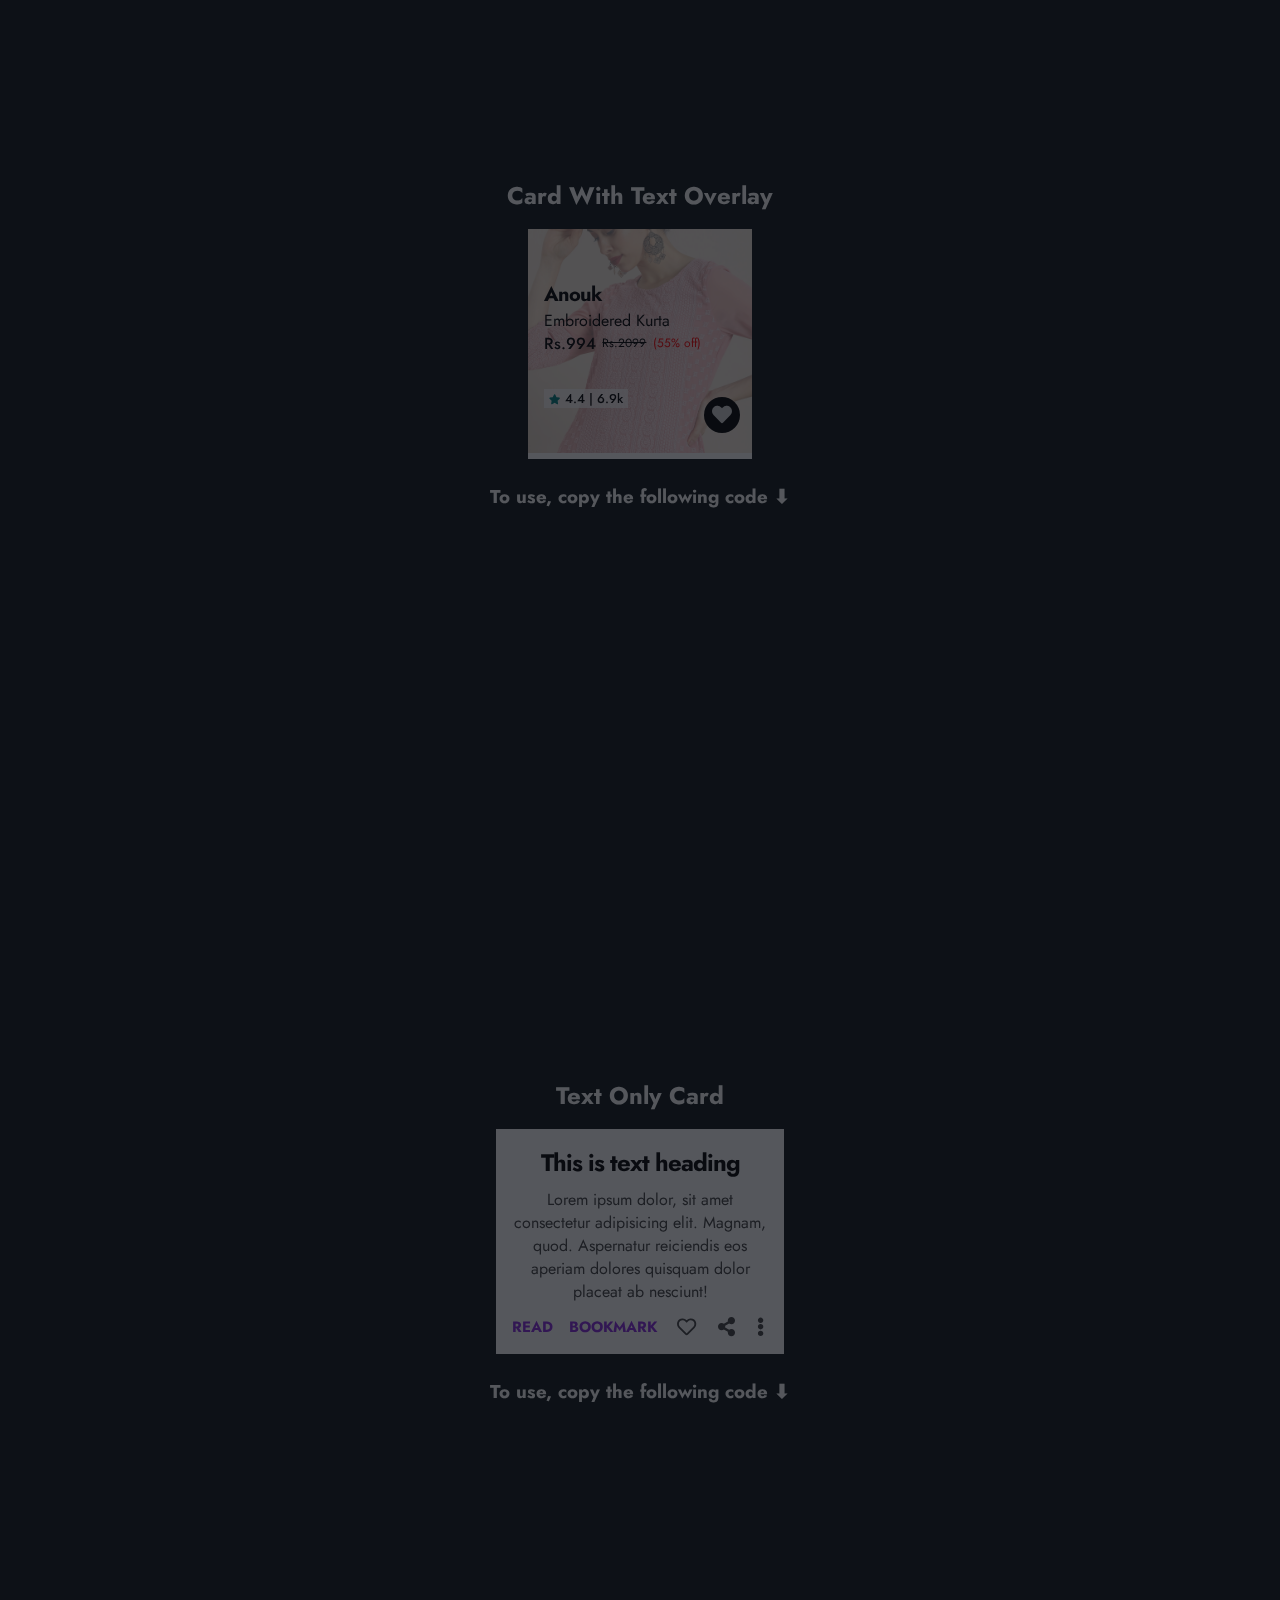
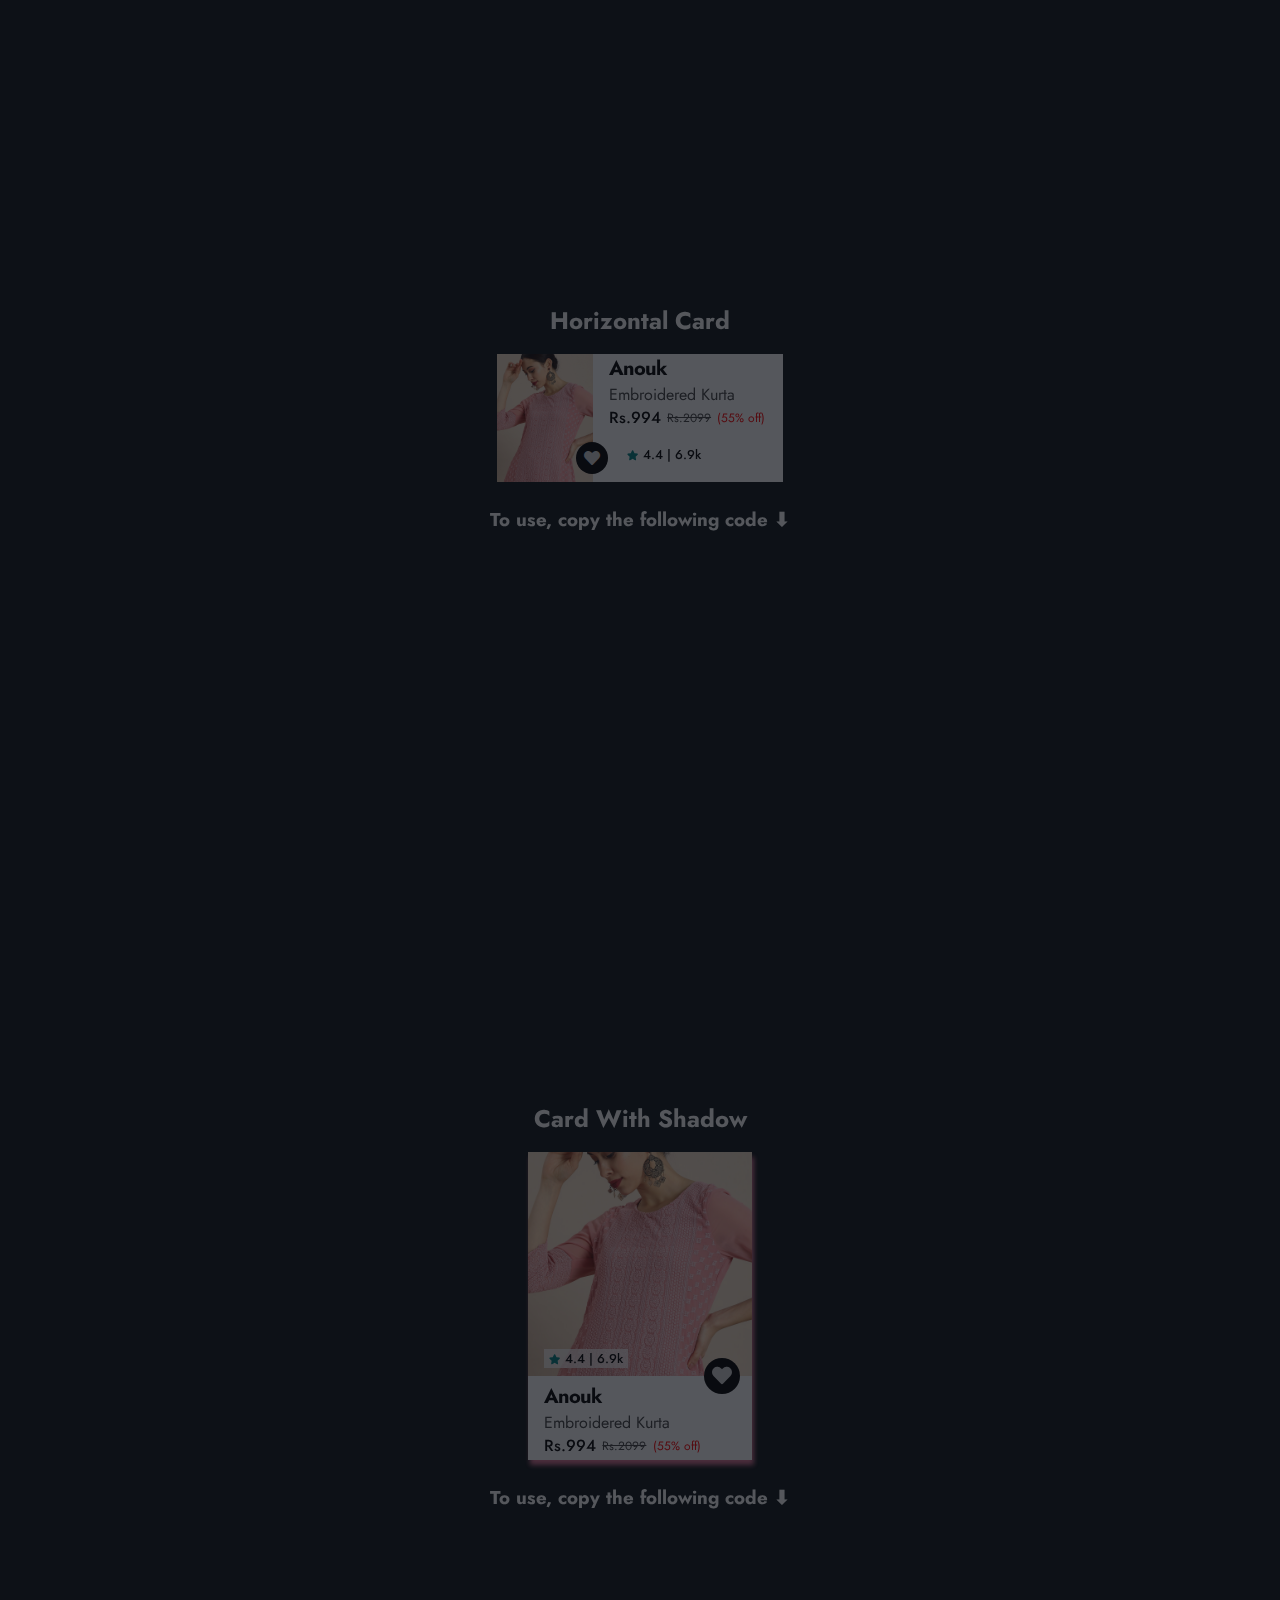
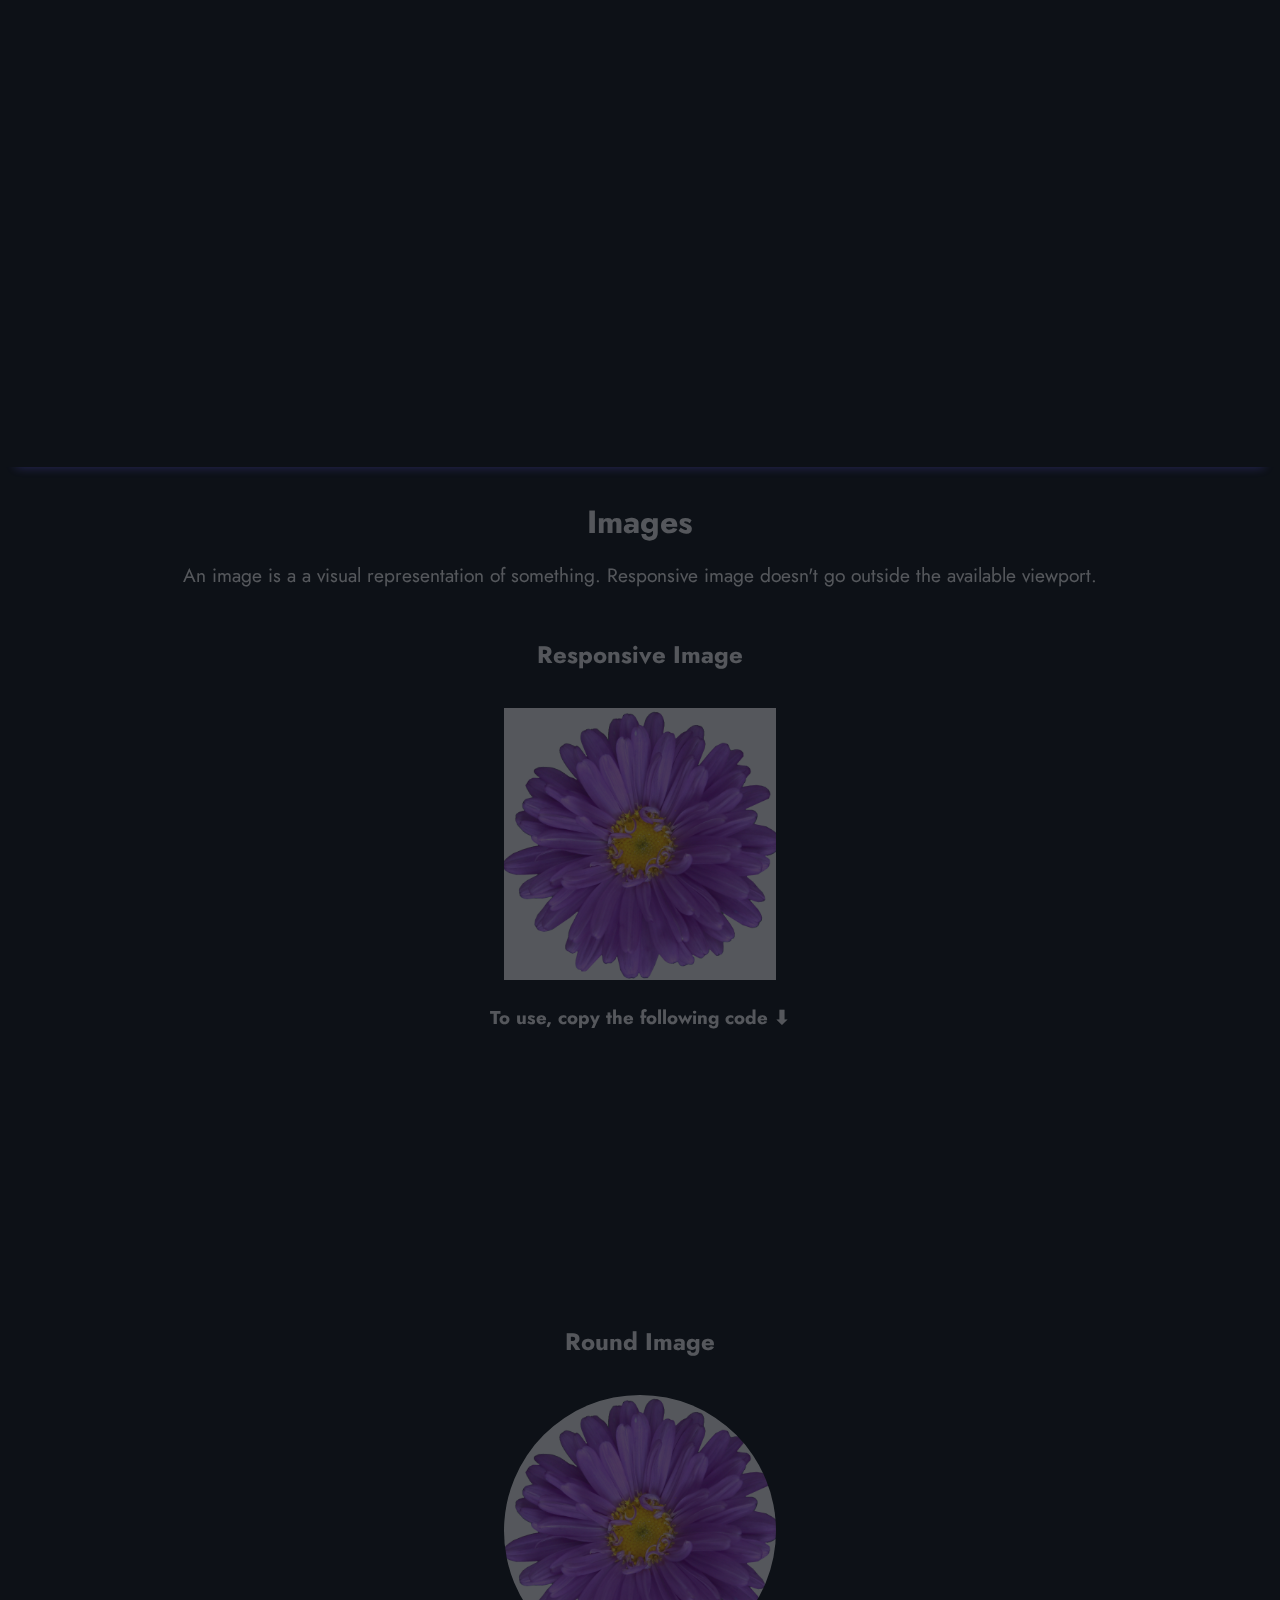
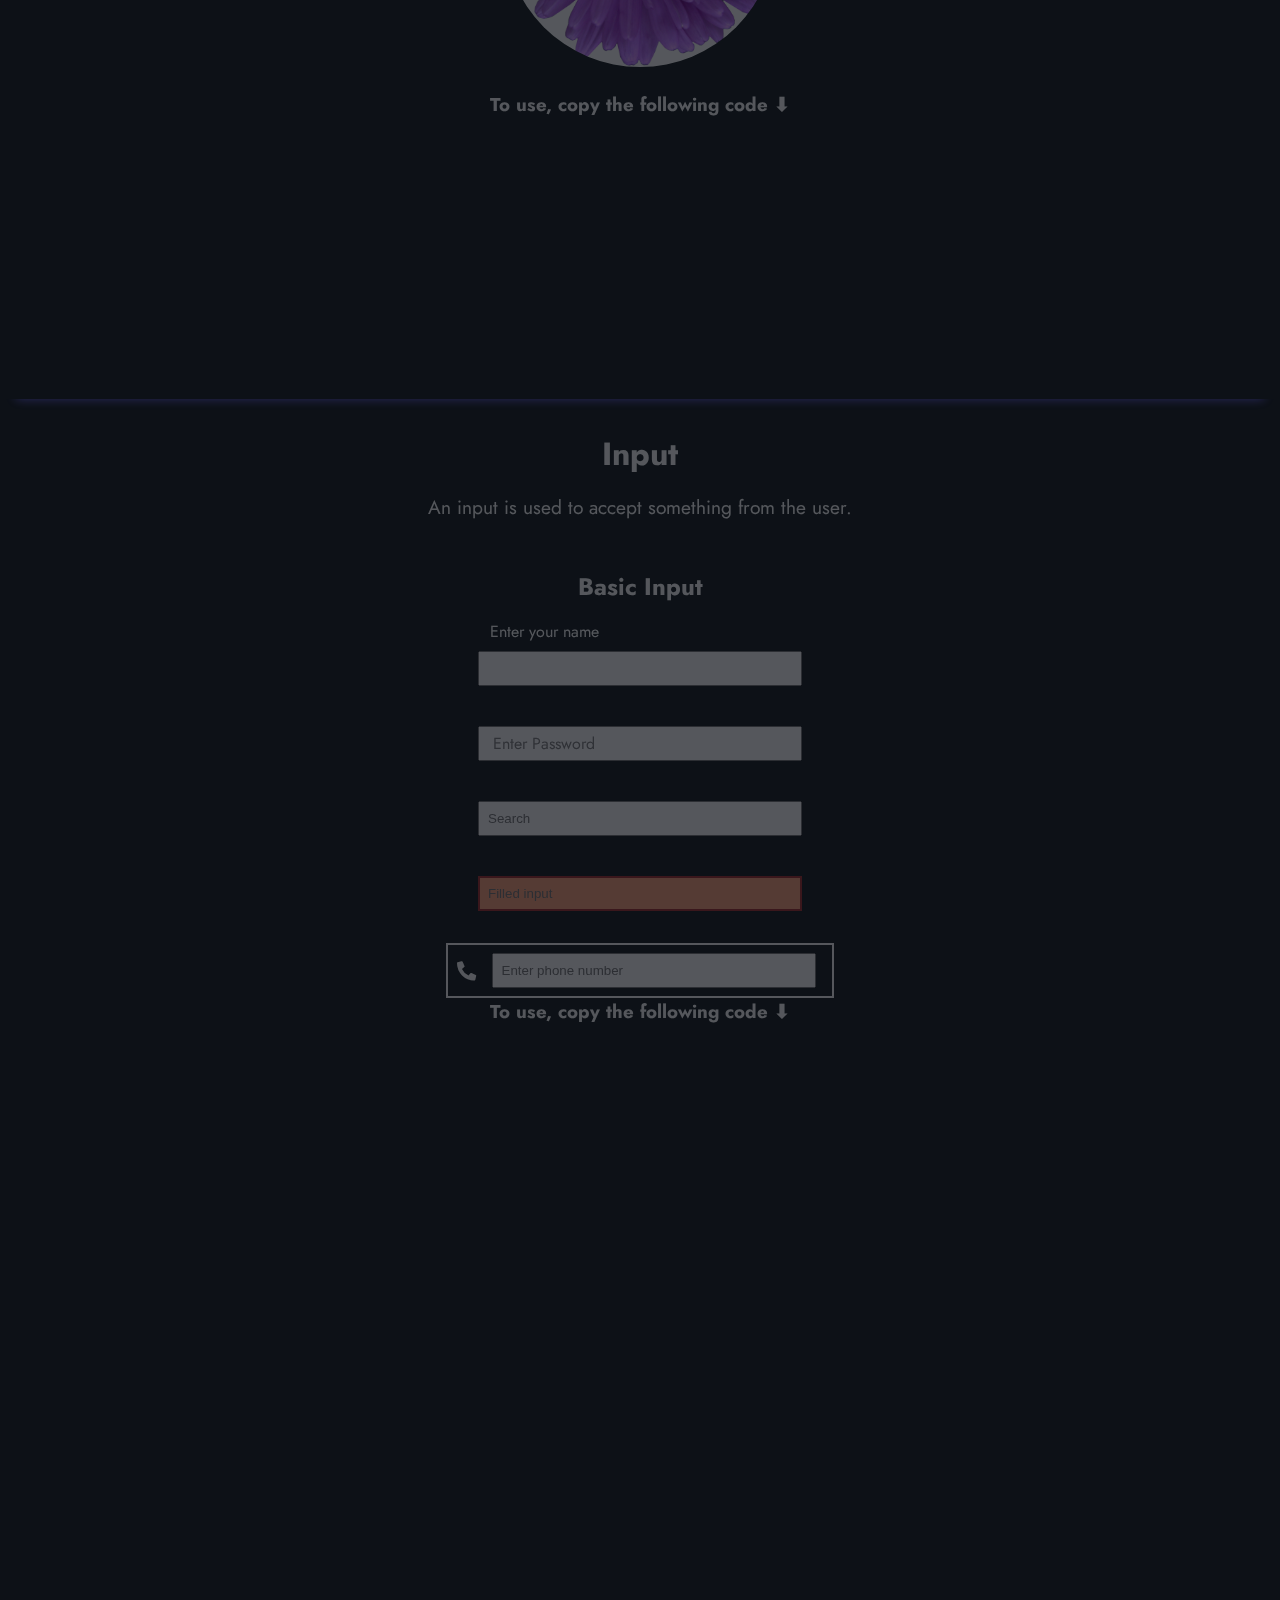
==== commit 9f9286b3: "added: slider component" ====
--- a/documentation/documentation.html
+++ b/documentation/documentation.html
@@ -21,7 +21,7 @@
         </div>
     </nav>
     <div class="components-list">
-        <button id="toggle-btn">^</button>
+        <button id="toggle-btn"><i class="toggle-icon fas fa-bars"></i></button>
         <ul class="display-components">
             <li><a href="#text-utilities">Text Utilities</a></li>
             <li><a href="#avatar-div">Avatar</a></li>
@@ -34,6 +34,7 @@
             <li><a href="#star-rating-div">Star Rating</a></li>
             <li><a href="#lists-div">Lists</a></li>
             <li><a href="#modal-div">Modal</a></li>
+            <li><a href="#slider-div">Slider</a></li>
         </ul>
     </div>
     <div class="components">
@@ -94,6 +95,7 @@
 
         <div class="component-container" id="avatar-div">
             <h1>Avatar</h1>
+            <p class="component-info">Avatars are user profile pictures</p>
             <div class="ui-component avatars">
                 <i class="avatar fas fa-user-circle"></i>
                 <div class="avatar avatar-coloured">
@@ -113,6 +115,7 @@
 
         <div class="component-container" id="alert-div">
             <h1>Alert</h1>
+            <p class="component-info">An alert displays a short, important message which attracts the user's attention without interrupting the user's task.</p>
             <div class="ui-component alerts">
                 <div class="alert warning">
                     ⚠ This is warning
@@ -135,6 +138,7 @@
 
         <div class="component-container" id="badge-div">
             <h1>Badge</h1>
+            <p class="component-info">Badge is the small indicator on the top right/ bottom right corner of a component</p>
             <h2>Badge on Icon</h2>
             <div class="ui-component badge-on-icon">
                 <div class="badge">
@@ -188,6 +192,7 @@
 
         <div class="component-container" id="button-div">
             <h1>Button</h1>
+            <p class="component-info">On click, button allows user to take actions</p>
             <h2 class="feature-name">Primary & Secondary Button</h2>
             <div class="ui-component btns">
                 <button id="primary-btn">Primary</button>
@@ -240,6 +245,7 @@
 
         <div class="component-container" id="card-div">
             <h1>Cards</h1>
+            <p class="component-info">Card displays brief information about certain subject and contains call to action buttons/links</p>
             <h2 class="feature-name">Card With Badge</h2>
             <div class="ui-component card card-with-badge">
                 <div class="card-image"><img src="../img/product-img.jpg"></div>
@@ -386,6 +392,7 @@
         
         <div class="component-container" id="image-div">
             <h1>Images</h1>
+            <p class="component-info">An image is a a visual representation of something. Responsive image doesn't go outside the available viewport.</p>
             <h2 class="feature-name">Responsive Image</h2>
             <div class="ui-component responsive-image">
                 <img src="../img/flower.jpg" alt="flower" class="image purple-img">
@@ -410,6 +417,7 @@
 
         <div class="component-container" id="input-div">
             <h1>Input</h1>
+            <p class="component-info">An input is used to accept something from the user.</p>
             <h2 class="feature-name">Basic Input</h2>
             <div class="ui-component input basic-input">
                 <label>Enter your name</label>
@@ -458,6 +466,7 @@
 
         <div class="component-container" id="star-rating-div">
             <h1>Star Rating</h1>
+            <p class="component-info">Star rating allows user to rate and to give feedback to a product or service.</p>
             <div class="star-widget">
                 <div class="star-rating">
                     <input type="radio" name="rate" id="star-1">
@@ -486,6 +495,8 @@
 
         <div class="component-container" id="lists-div">
             <h1>Lists</h1>
+            <p class="component-info">List is a number of connected items which can be used in designing notifications.</p>
+            <p class="component-info"></p>
             <h2>Simple List</h2>
             <h3>Unordered list with bullets</h3>
             <div class="ui-component spaced-list">
@@ -540,6 +551,7 @@
 
         <div class="component-container" id="modal-div">
             <h1>Modal</h1>
+            <p class="component-info">Using modal, dialogs, popovers can be created.</p>
             <div class="ui-component modal-container">
                 <button class="click-btn">Click me</button>
                 <div class="modal-content">
@@ -558,6 +570,47 @@
             sandbox="allow-scripts allow-same-origin">
             </iframe>
         </div>
+
+        <div class="component-container" id="slider-div">
+            <h1>Sliders</h1>
+            <p class="component-info">A slider is a term that refers to a slideshow on a website. An example of a slider can be a revolving carousel that displays products or photos.</p>
+            <h2>Range Slider</h2>
+            <div class="ui-component range-sl-container">
+                <input id="range-ip" type="range" min="300" max="5000">
+            </div>
+            <h3>To use, copy the following code ⬇</h3>
+            <iframe
+            src="https://carbon.now.sh/embed?bg=rgba%28171%2C+184%2C+195%2C+1%29&t=seti&wt=none&l=htmlmixed&width=680&ds=true&dsyoff=20px&dsblur=68px&wc=true&wa=true&pv=48px&ph=54px&ln=false&fl=1&fm=Hack&fs=14px&lh=133%25&si=false&es=2x&wm=false&code=%253Cdiv%2520class%253D%2522ui-component%2520range-sl-container%2522%253E%250A%2520%2520%253Cinput%2520id%253D%2522range-ip%2522%2520type%253D%2522range%2522%2520min%253D%2522300%2522%2520max%253D%25225000%2522%253E%250A%253C%252Fdiv%253E"
+            style="width: 100%; height: 230px; border:0; transform: scale(1); overflow:hidden;"
+            sandbox="allow-scripts allow-same-origin">
+            </iframe>
+
+            <h2>Image Slider</h2>
+            <div class="ui-component image-sl-container">
+                <div class="slide-images">
+                    <input type="radio" name="slide" id="img1">
+                    <input type="radio" name="slide" id="img2">
+                    <input type="radio" name="slide" id="img3">
+
+                    <img src="../img/slide-image1.jpg" alt="img1" class="si1">
+                    <img src="../img/slide-image2.jpg" alt="img2" class="si2">
+                    <img src="../img/slide-image3.jpg" alt="img3" class="si3">
+                </div>
+
+                <div class="dots">
+                    <label for="img1"></label>
+                    <label for="img2"></label>
+                    <label for="img3"></label>
+                </div>
+            </div>
+
+            <h3>To use, copy the following code ⬇</h3>
+            <iframe
+            src="https://carbon.now.sh/embed?bg=rgba%28171%2C+184%2C+195%2C+1%29&t=seti&wt=none&l=htmlmixed&width=680&ds=true&dsyoff=20px&dsblur=68px&wc=true&wa=true&pv=48px&ph=54px&ln=false&fl=1&fm=Hack&fs=14px&lh=133%25&si=false&es=2x&wm=false&code=%253Cdiv%2520class%253D%2522ui-component%2520image-sl-container%2522%253E%250A%2520%2520%253Cdiv%2520class%253D%2522slide-images%2522%253E%250A%2520%2520%2520%2520%253Cinput%2520type%253D%2522radio%2522%2520name%253D%2522slide%2522%2520id%253D%2522img1%2522%253E%250A%2520%2520%2520%2520%253Cinput%2520type%253D%2522radio%2522%2520name%253D%2522slide%2522%2520id%253D%2522img2%2522%253E%250A%2520%2520%2520%2520%253Cinput%2520type%253D%2522radio%2522%2520name%253D%2522slide%2522%2520id%253D%2522img3%2522%253E%250A%250A%2520%2520%2520%2520%253Cimg%2520src%253D%2522..%252Fimg%252Fslide-image1.jpg%2522%2520alt%253D%2522img1%2522%2520class%253D%2522si1%2522%253E%2520%250A%2520%2520%2520%2520%253Cimg%2520src%253D%2522..%252Fimg%252Fslide-image2.jpg%2522%2520alt%253D%2522img2%2522%2520class%253D%2522si2%2522%253E%250A%2520%2520%2520%2520%253Cimg%2520src%253D%2522..%252Fimg%252Fslide-image3.jpg%2522%2520alt%253D%2522img3%2522%2520class%253D%2522si3%2522%253E%250A%2520%2520%253C%252Fdiv%253E%250A%250A%2520%2520%253Cdiv%2520class%253D%2522dots%2522%253E%250A%2520%2520%2520%2520%253Clabel%2520for%253D%2522img1%2522%253E%253C%252Flabel%253E%250A%2520%2520%2520%2520%253Clabel%2520for%253D%2522img2%2522%253E%253C%252Flabel%253E%250A%2520%2520%2520%2520%253Clabel%2520for%253D%2522img3%2522%253E%253C%252Flabel%253E%250A%2520%2520%253C%252Fdiv%253E%250A%253C%252Fdiv%253E"
+            style="width: 100%; height: 490px; border:0; transform: scale(1); overflow:hidden;"
+            sandbox="allow-scripts allow-same-origin">
+            </iframe>
+        </div>
     </div>  
     <footer>
         <div class="footer-logo">
--- a/documentation/documentation.css
+++ b/documentation/documentation.css
@@ -6,6 +6,7 @@
     --blue: #6C63FF;
     --white: #fff;
     --btn-border: solid 2px var(--darker-blue);
+    --light-blue: #9AD0EC;
 }
 nav {
     font-size: 2rem;
@@ -20,9 +21,10 @@
     opacity: 30%;
 }
 .component-container {
-    box-shadow: 0px 15px 10px -15px var(--blue); 
+    box-shadow: 0px 1rem 10px -1rem var(--blue); 
     padding-bottom: 1rem;
     padding-top: 1rem;
+    margin-bottom: 1rem;
 }
 .display-components {
     position: absolute;
@@ -36,7 +38,7 @@
     position: fixed;
     font-size: 1.3rem;
     font-weight: 500;
-    width: 256px;
+    width: 17rem;
     z-index: 7;
     transition: .5s ease;
     margin-left: -10px;
@@ -46,21 +48,29 @@
     z-index: 8;
     font-size: 1.5rem;
     background-color: var(--white);
-    margin-left: 13rem;
+    margin-left: 14.5rem;
     top: 5rem;
 }
 #toggle-btn:hover {
-    background-color: rebeccapurple;
+    background-color: var(--light-blue);
+}
+i.toggle-icon {
+    font-size: 1rem;
 }
 .display-components li {
     background-color: var(--blue);
     margin-left: 10px;
-    flex-basis: 8%;
+    flex-basis: 6.7%;
     transition: .5s ease;
     padding-left: 1rem;
 }
 .display-components li:hover {
     margin-left: 2rem;
+}
+.component-info {
+    text-align: center;
+    font-size: 1.2rem;
+    padding: 1rem 1rem 0 1rem;
 }
 h2, h3 {
     text-align: center;
--- a/component.css
+++ b/component.css
@@ -1,3 +1,4 @@
+@import url("https://use.fontawesome.com/releases/v5.15.4/css/all.css");
 @import url(./components/avatar/avatar.css);
 @import url(./components/alert/alert.css);
 @import url(./components/badge/badge.css);
@@ -7,4 +8,5 @@
 @import url(./components/input/input.css);
 @import url(./components/star-rating/star-rating.css);
 @import url(./components/texts/text-list.css);
-@import url(./components/modal/modal.css);+@import url(./components/modal/modal.css);
+@import url(./components/sliders/sliders.css);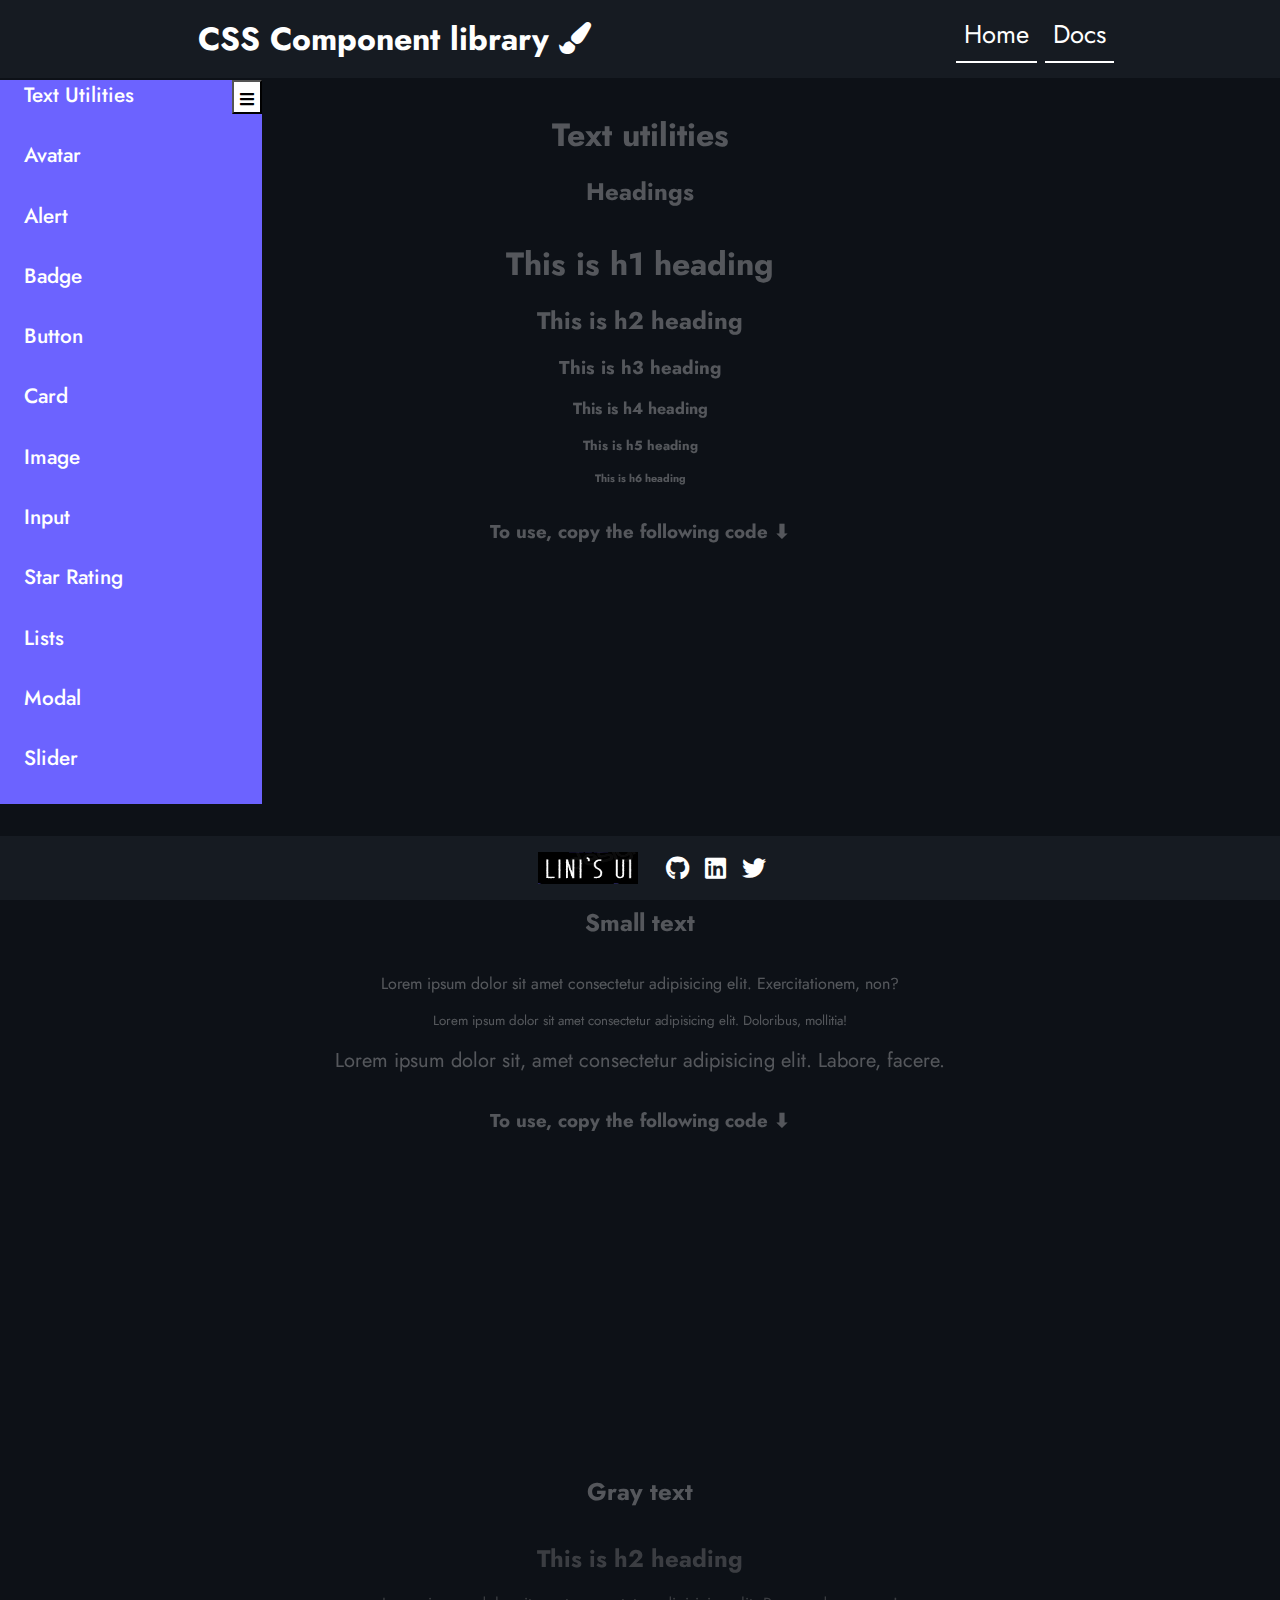
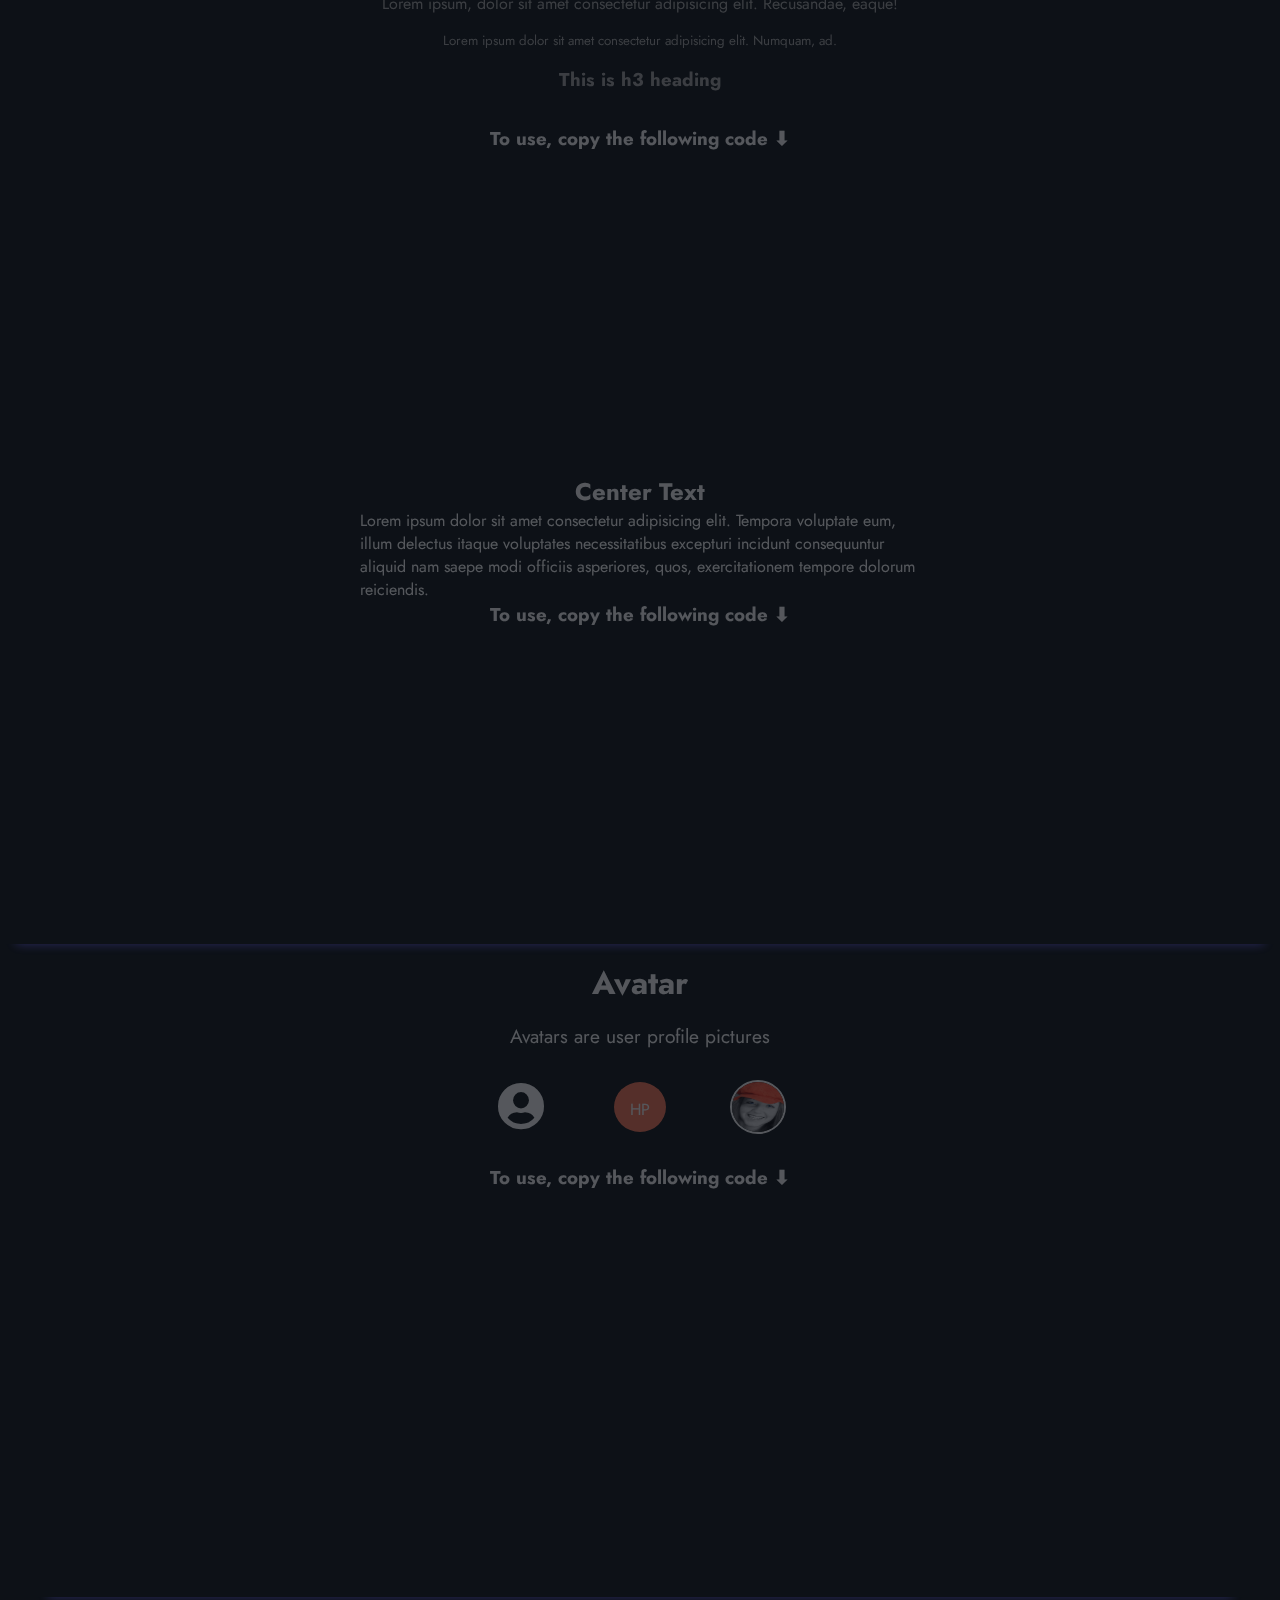
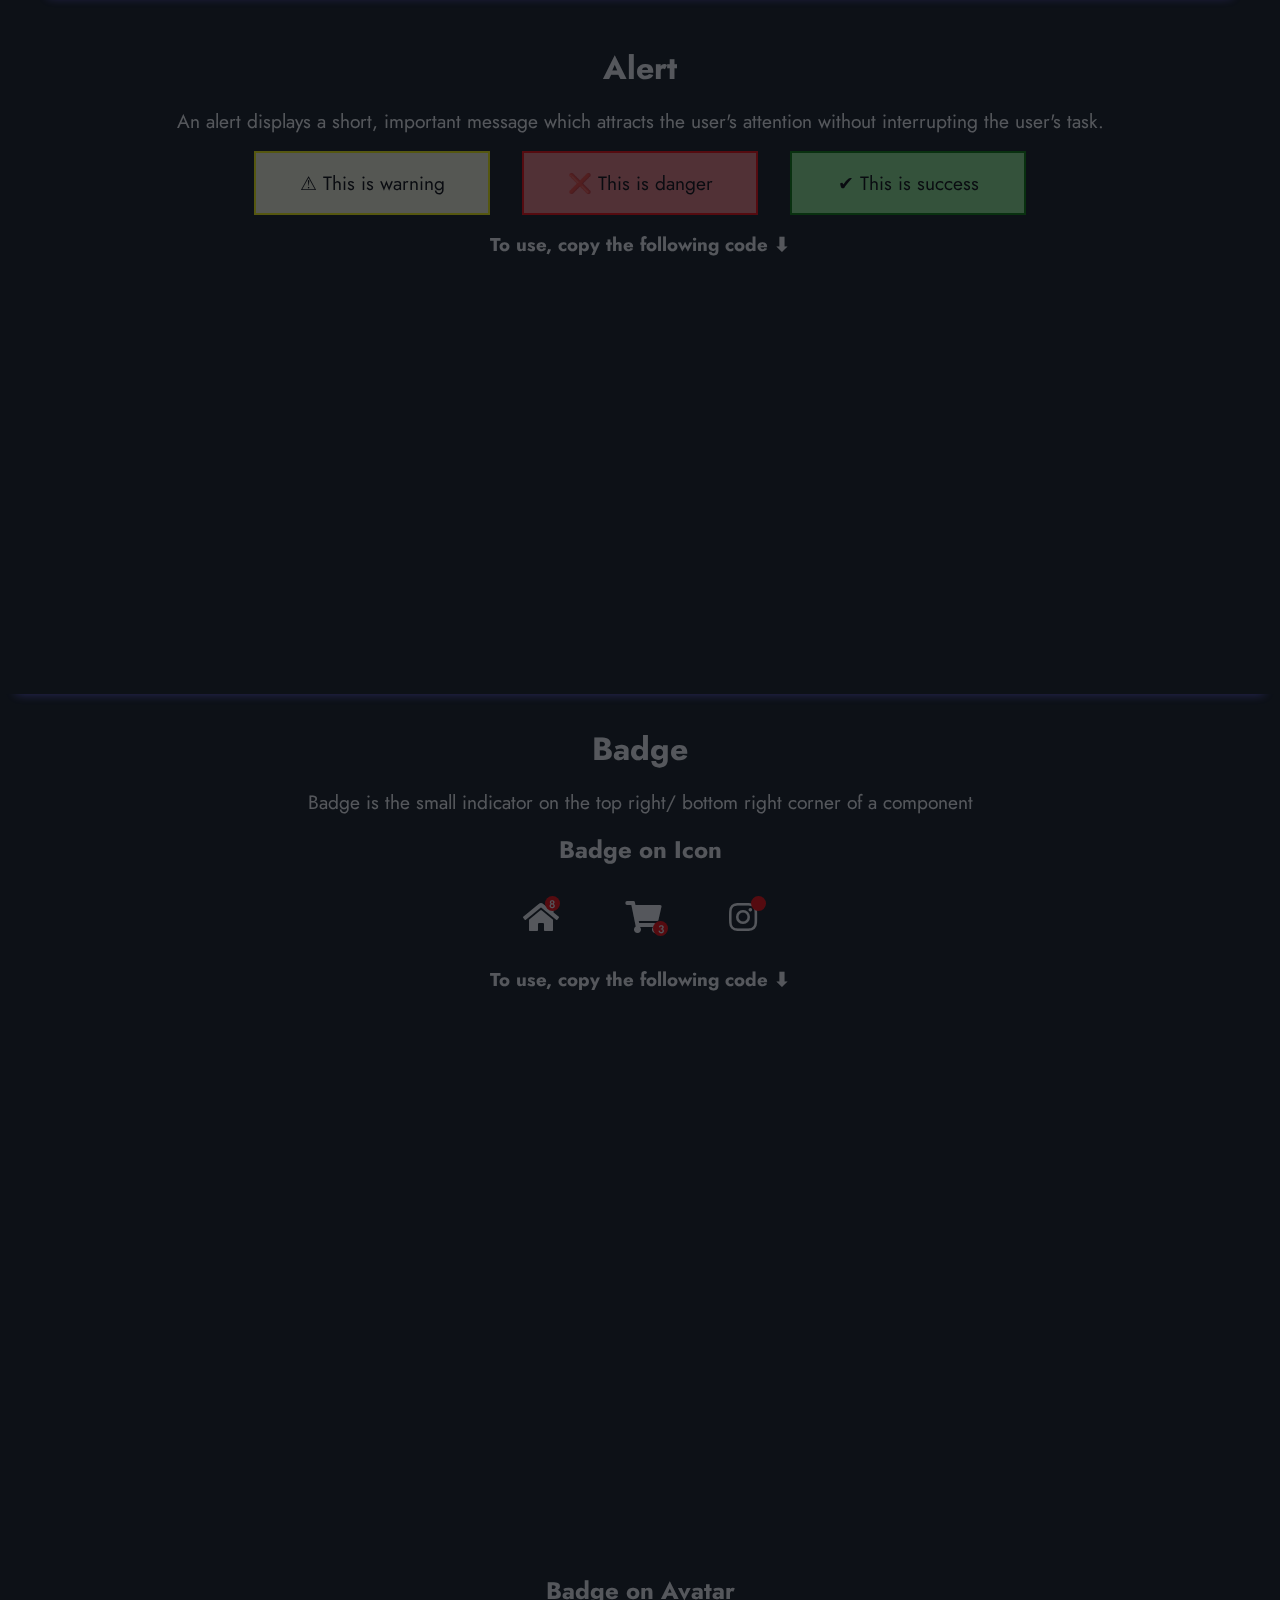
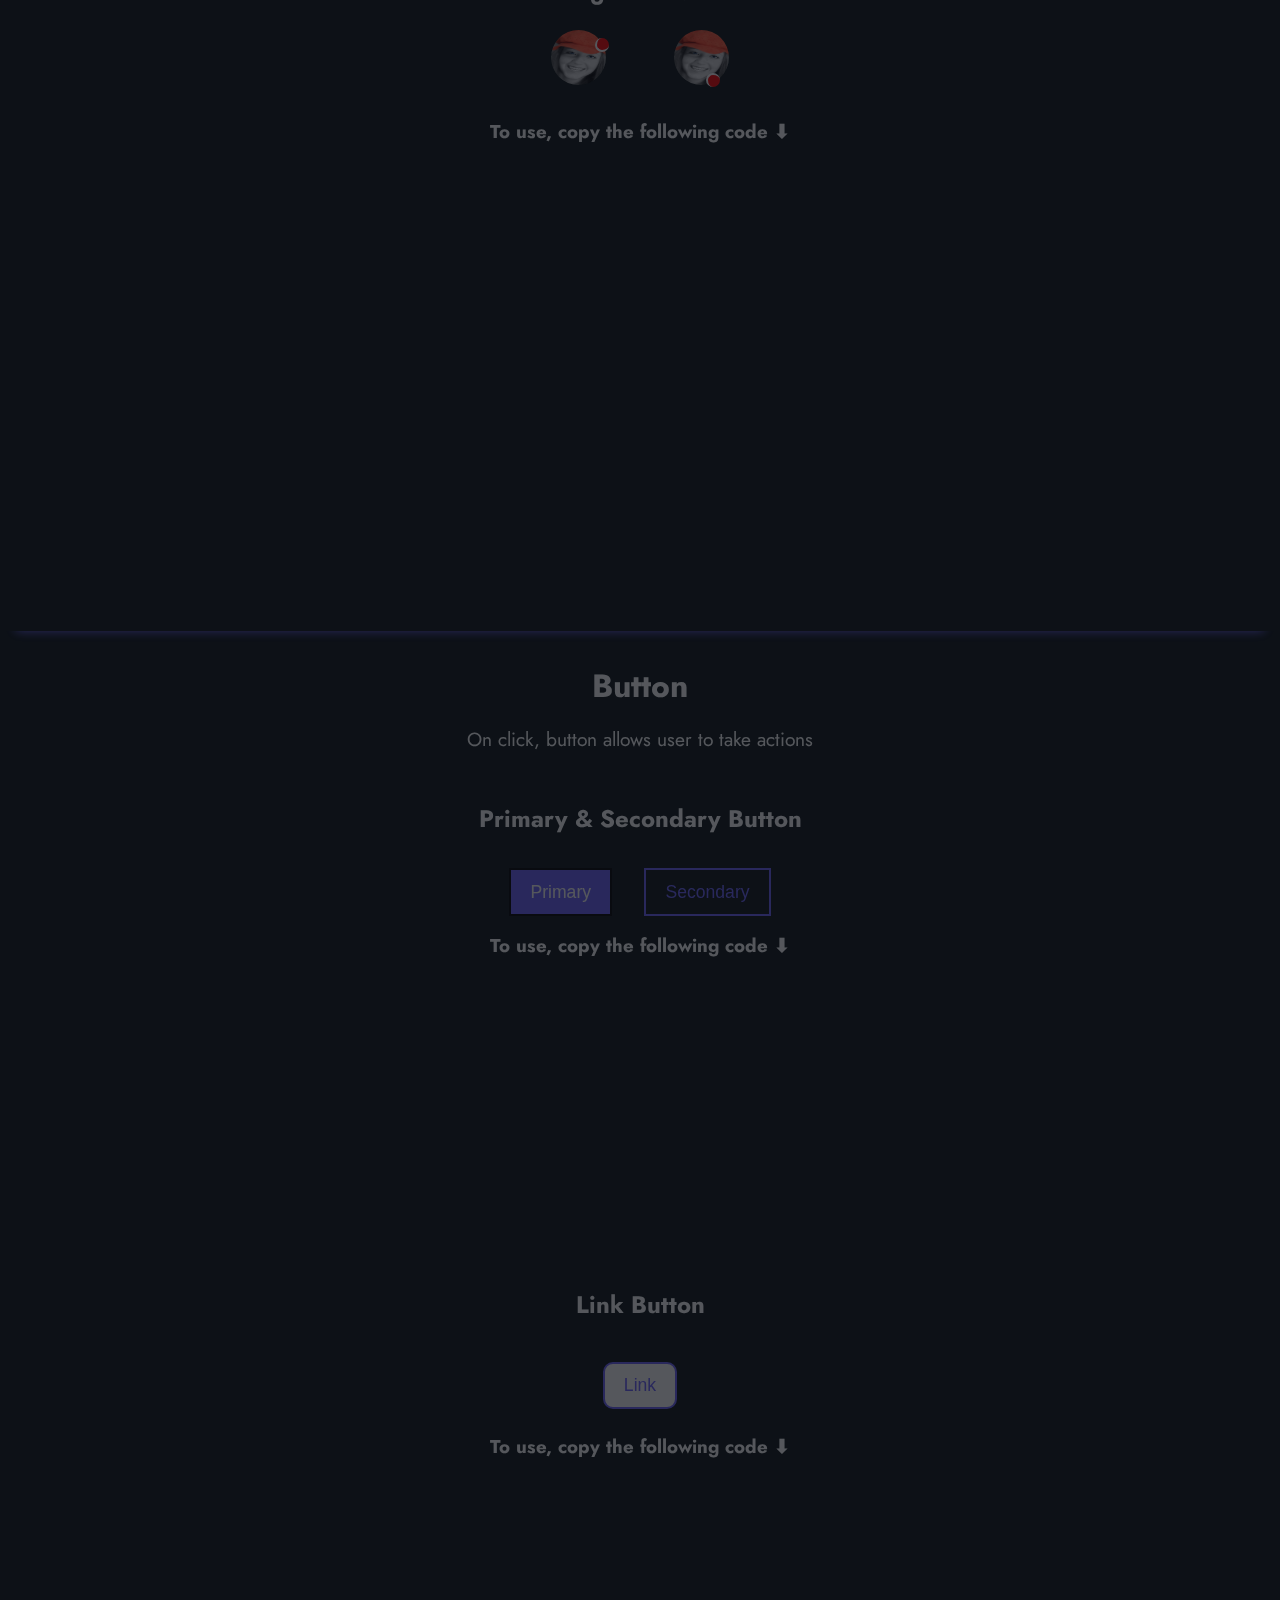
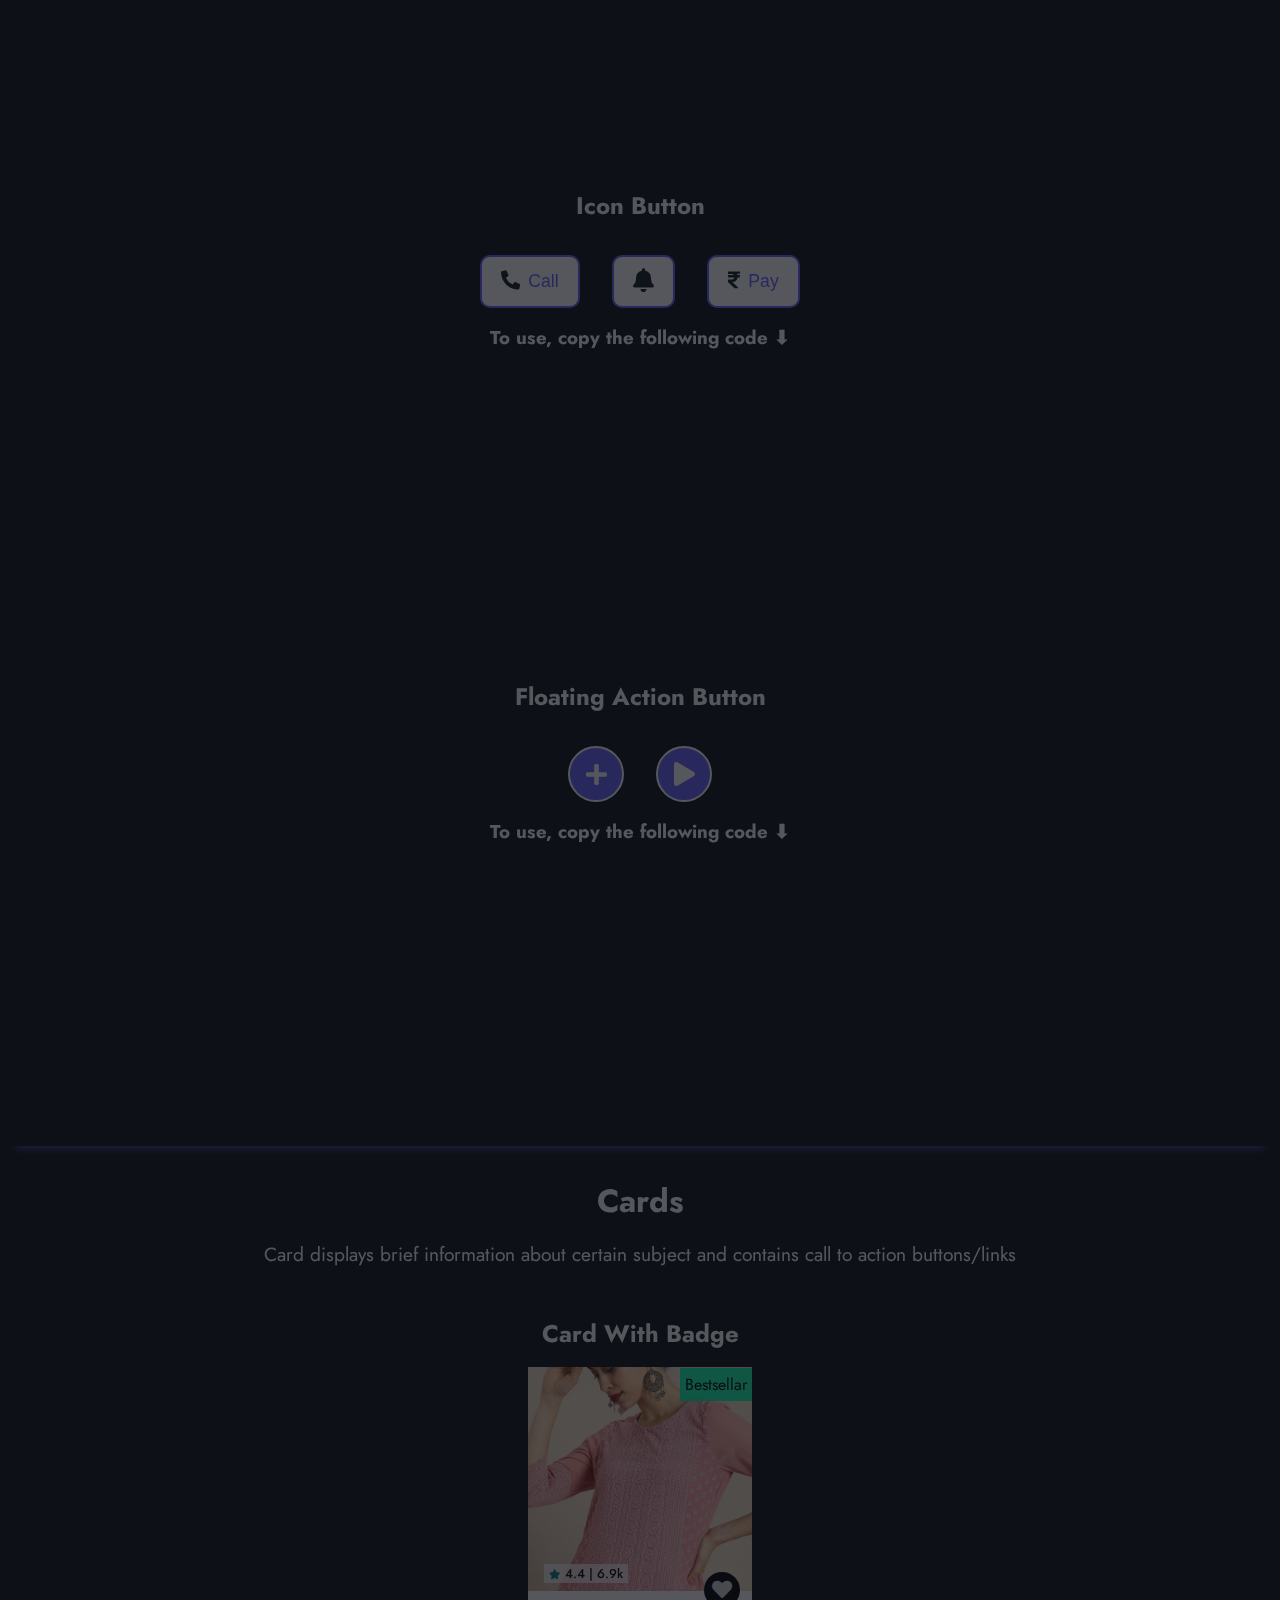
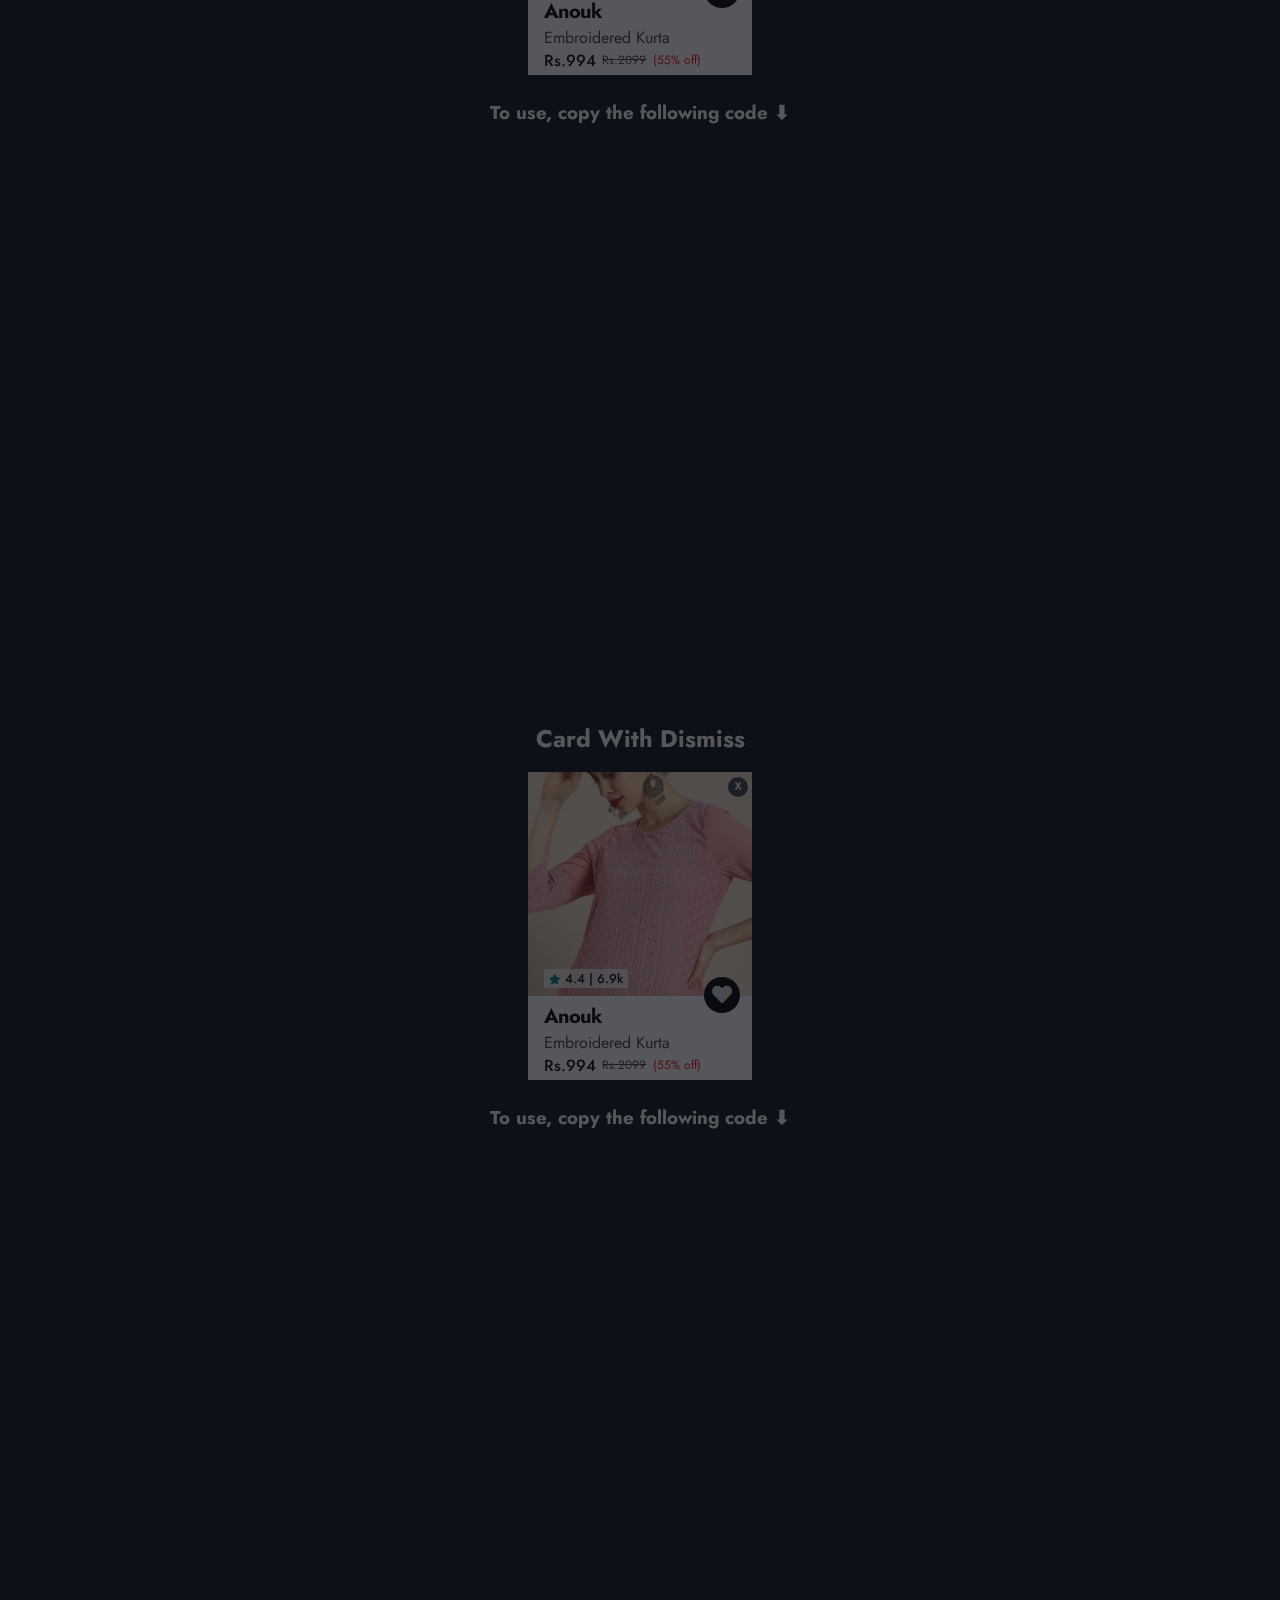
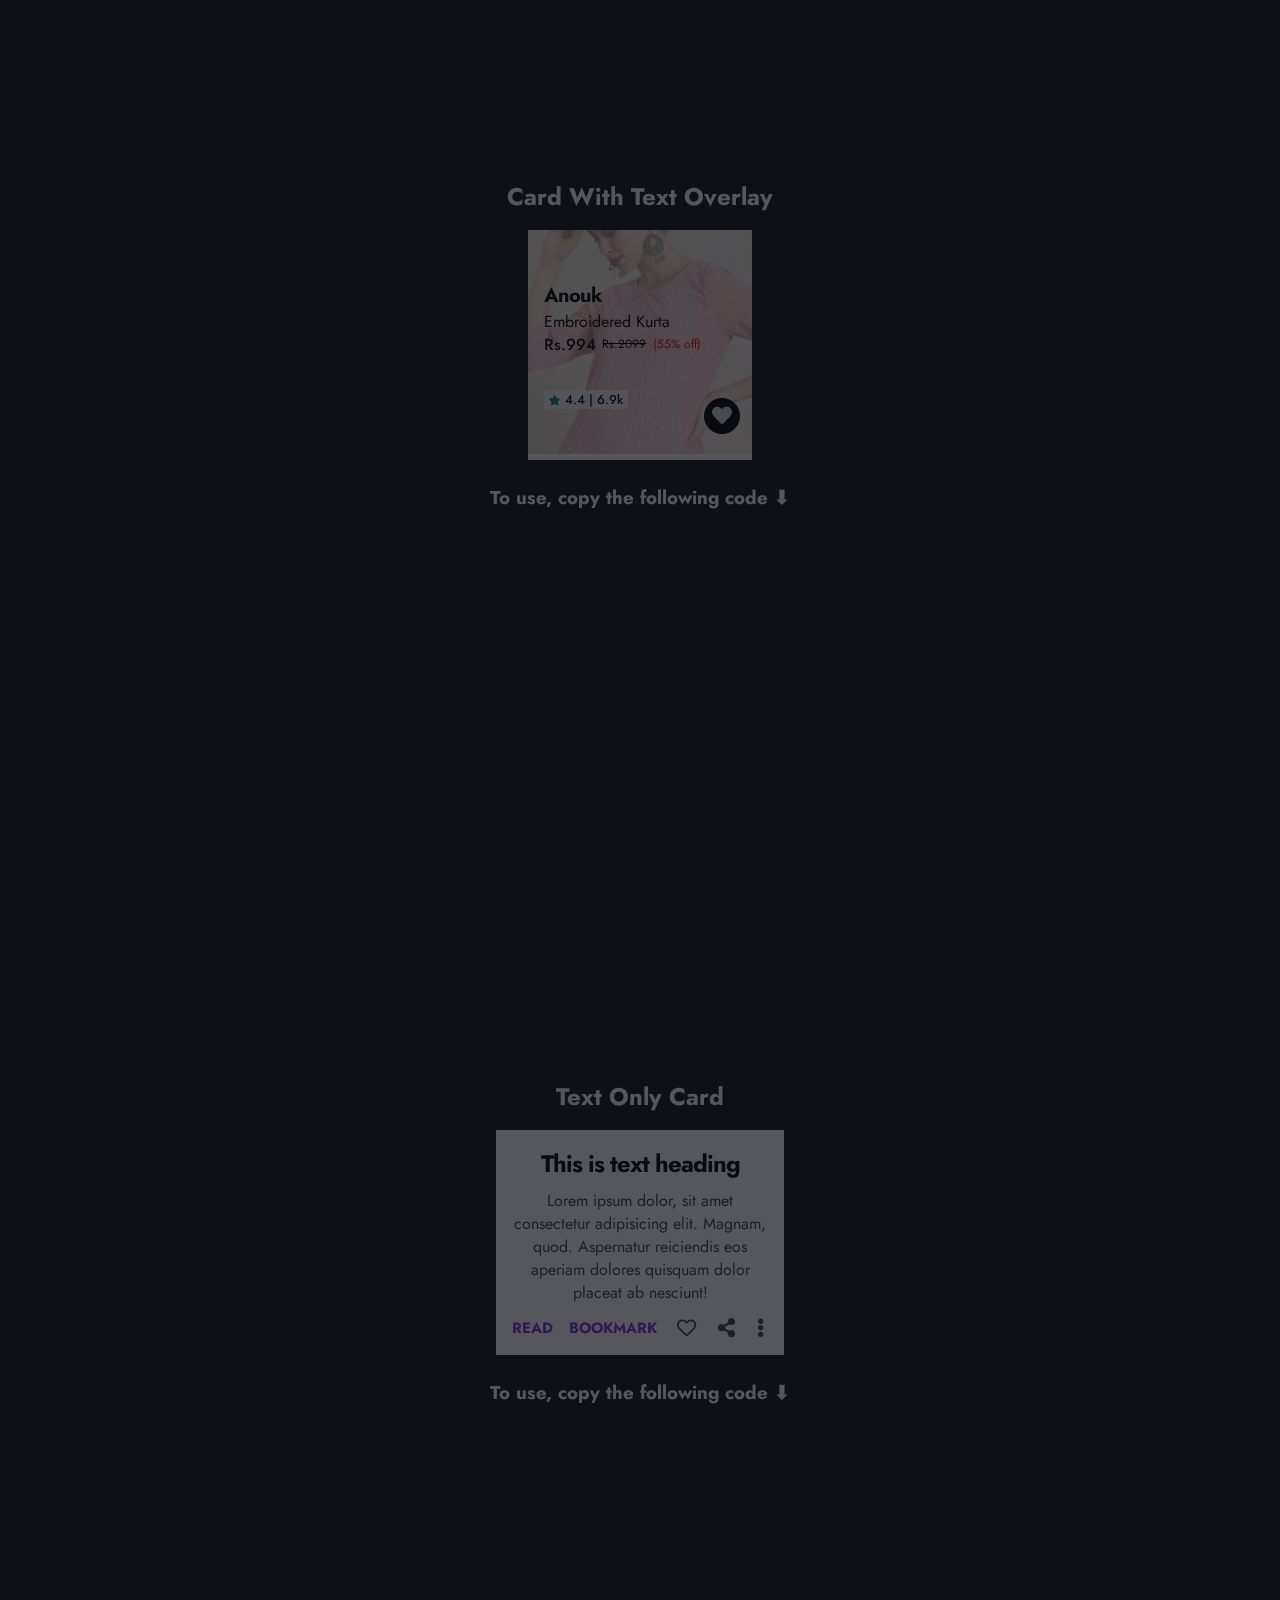
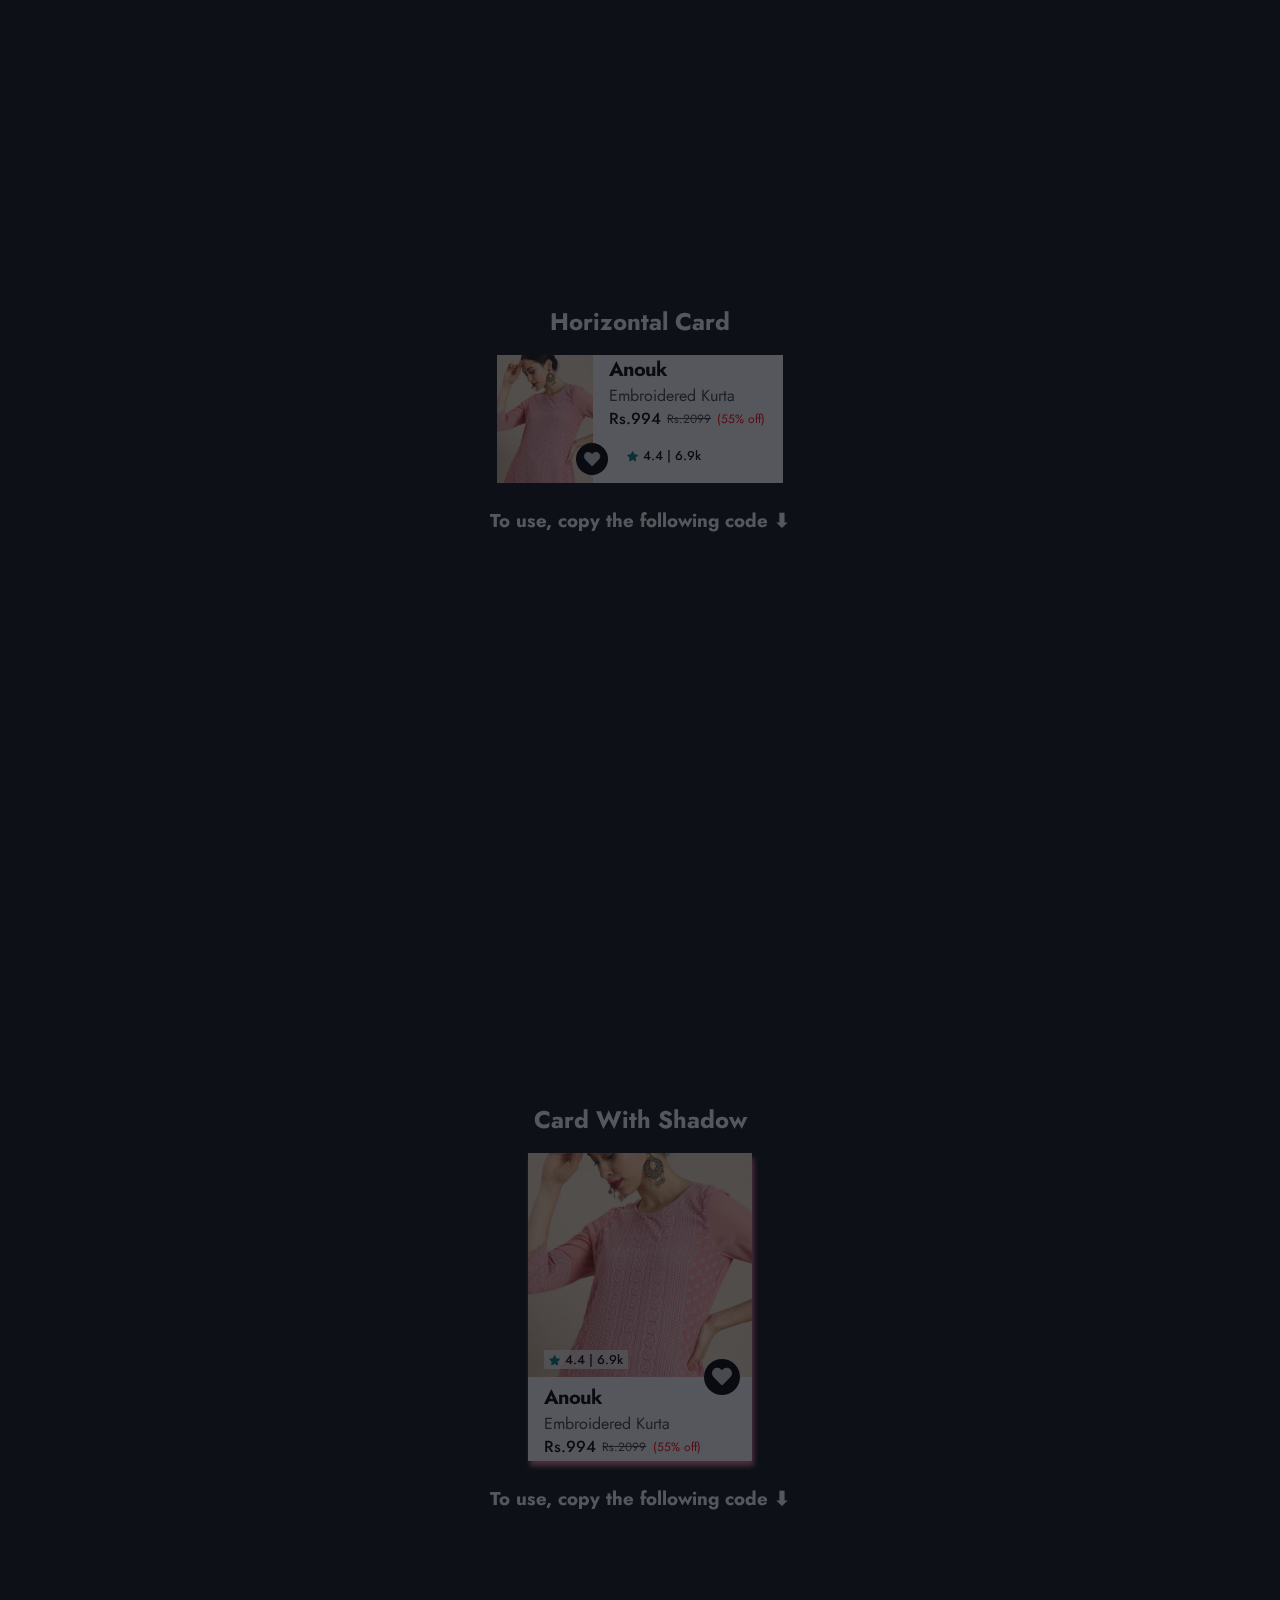
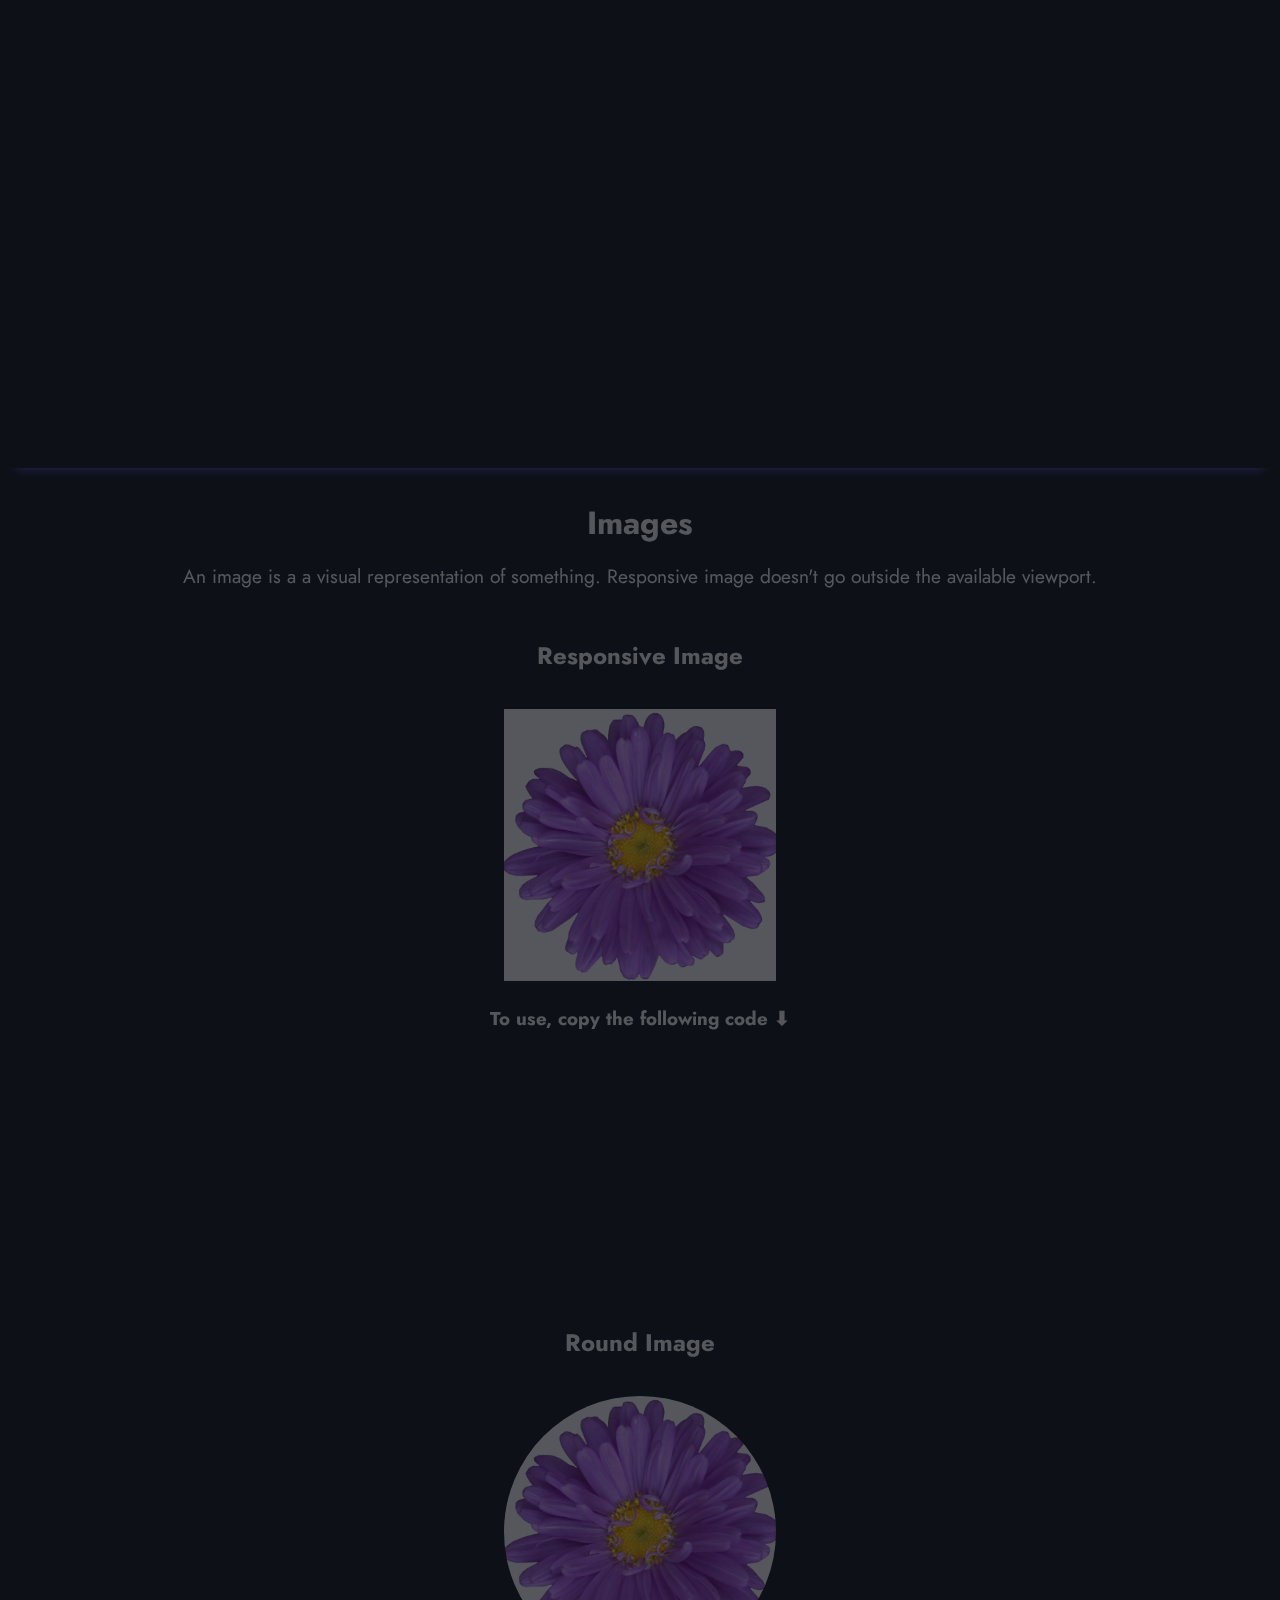
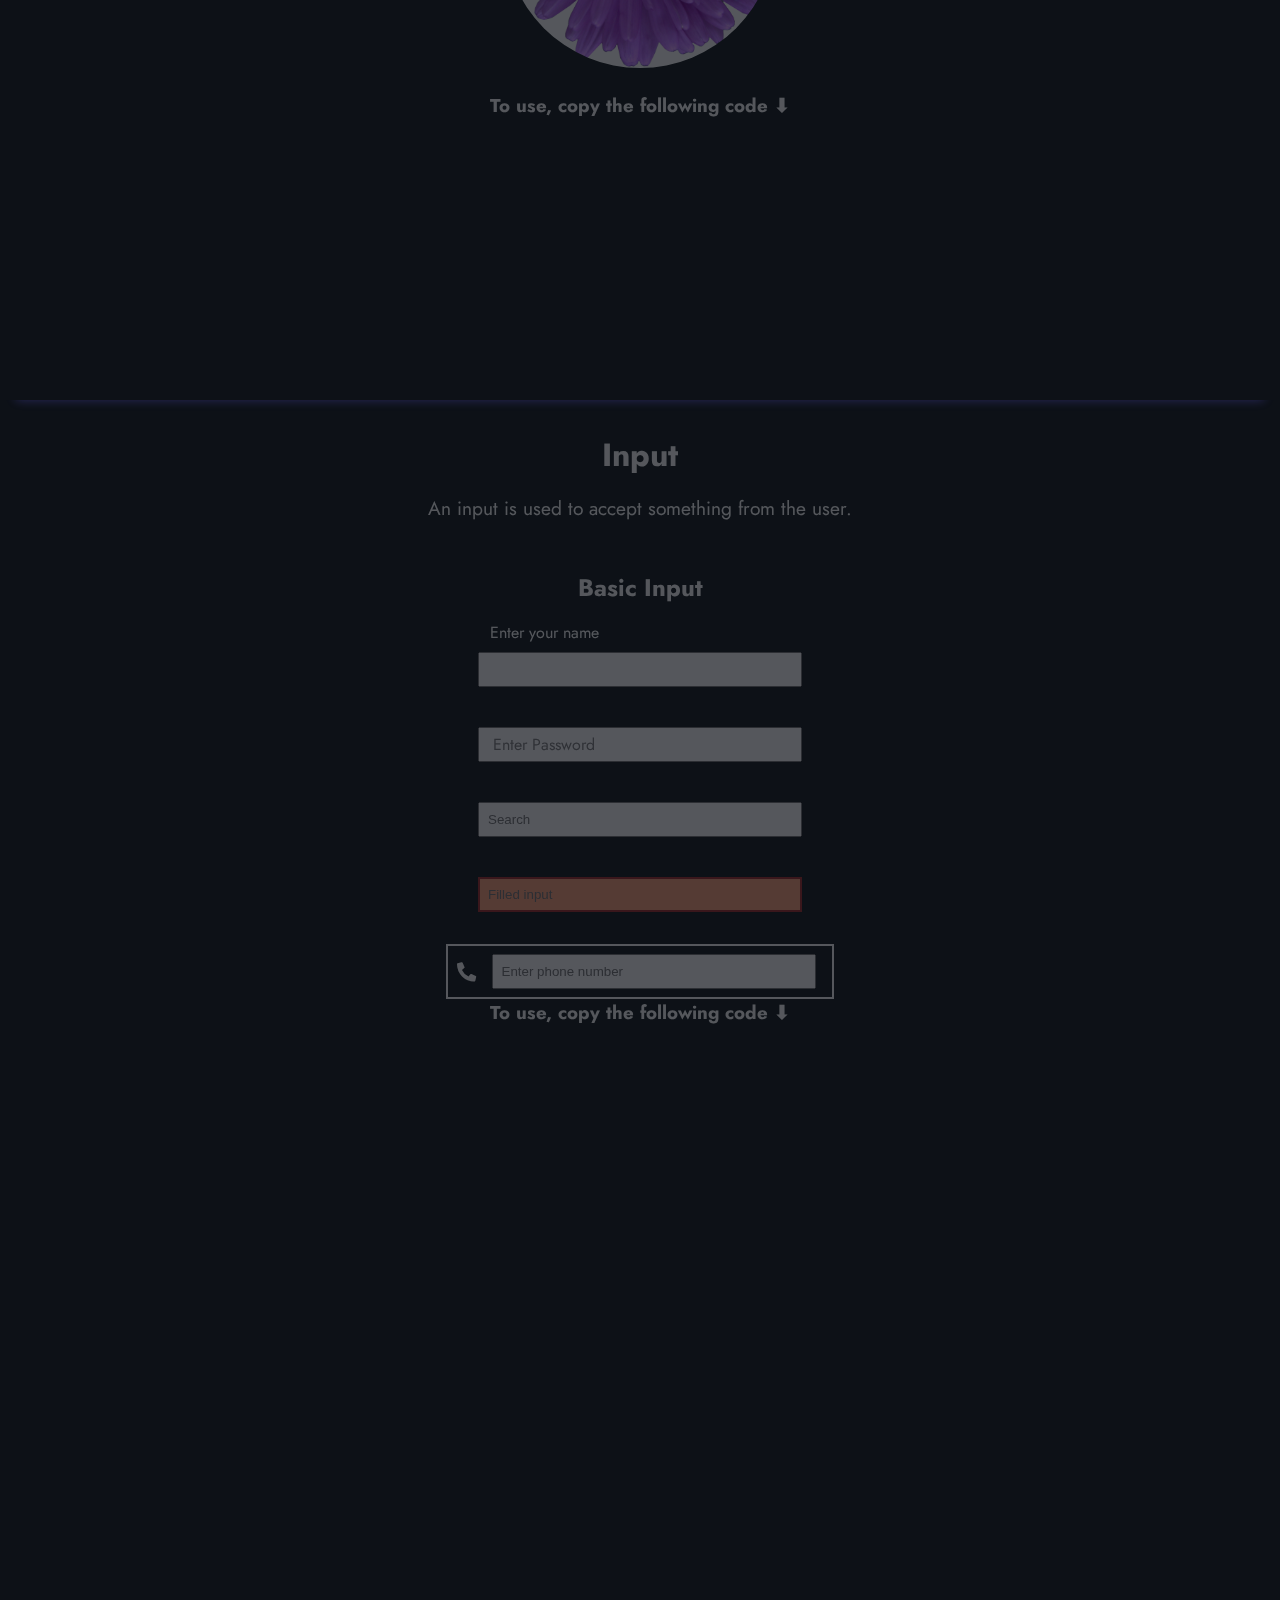
==== commit 2145712a: "refactor: minor code changes" ====
--- a/documentation/documentation.html
+++ b/documentation/documentation.html
@@ -7,7 +7,7 @@
     <link rel="stylesheet" href="./documentation.css">
     <link rel="stylesheet" href="../component.css">
     <link rel="stylesheet" href="../css/all.min.css">
-    <title>Lini's UI | CSS Component Library</title>
+    <title>Lini's UI | Docs</title>
 </head>
 <body>
     <nav>
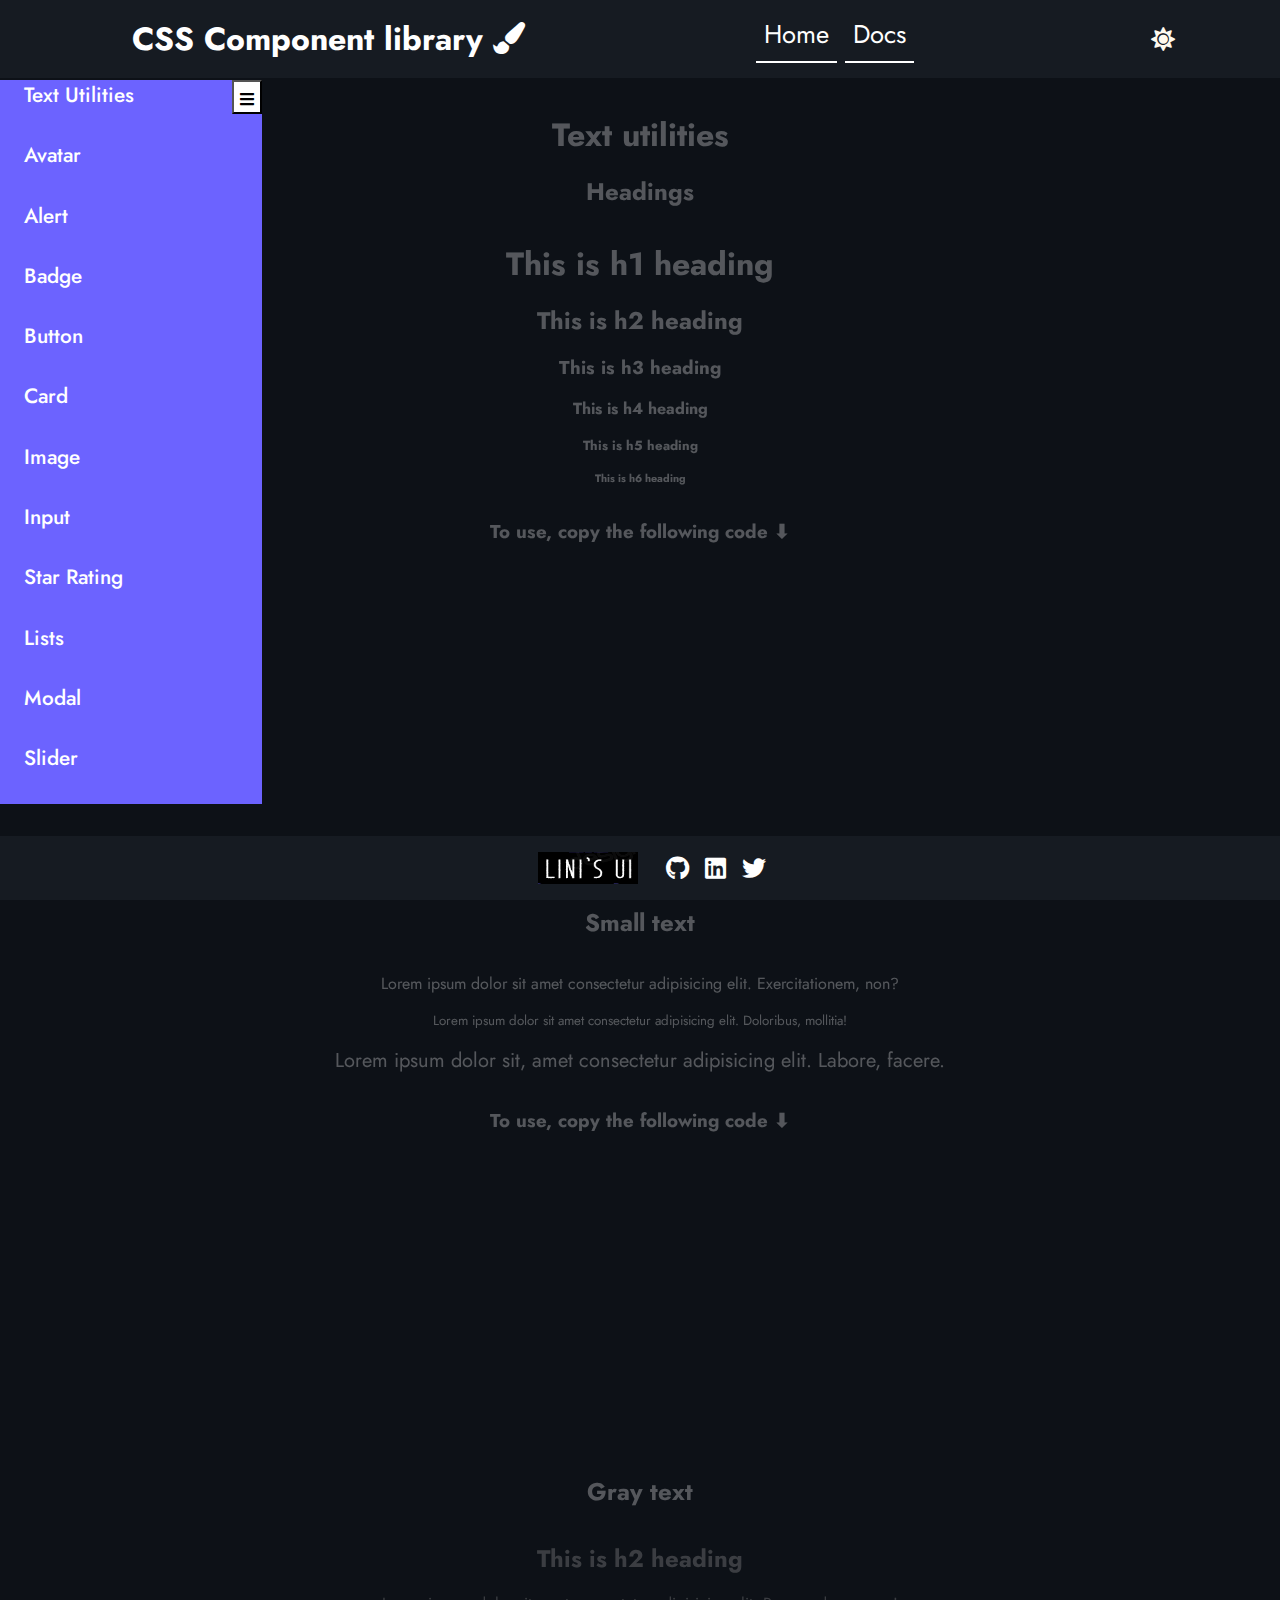
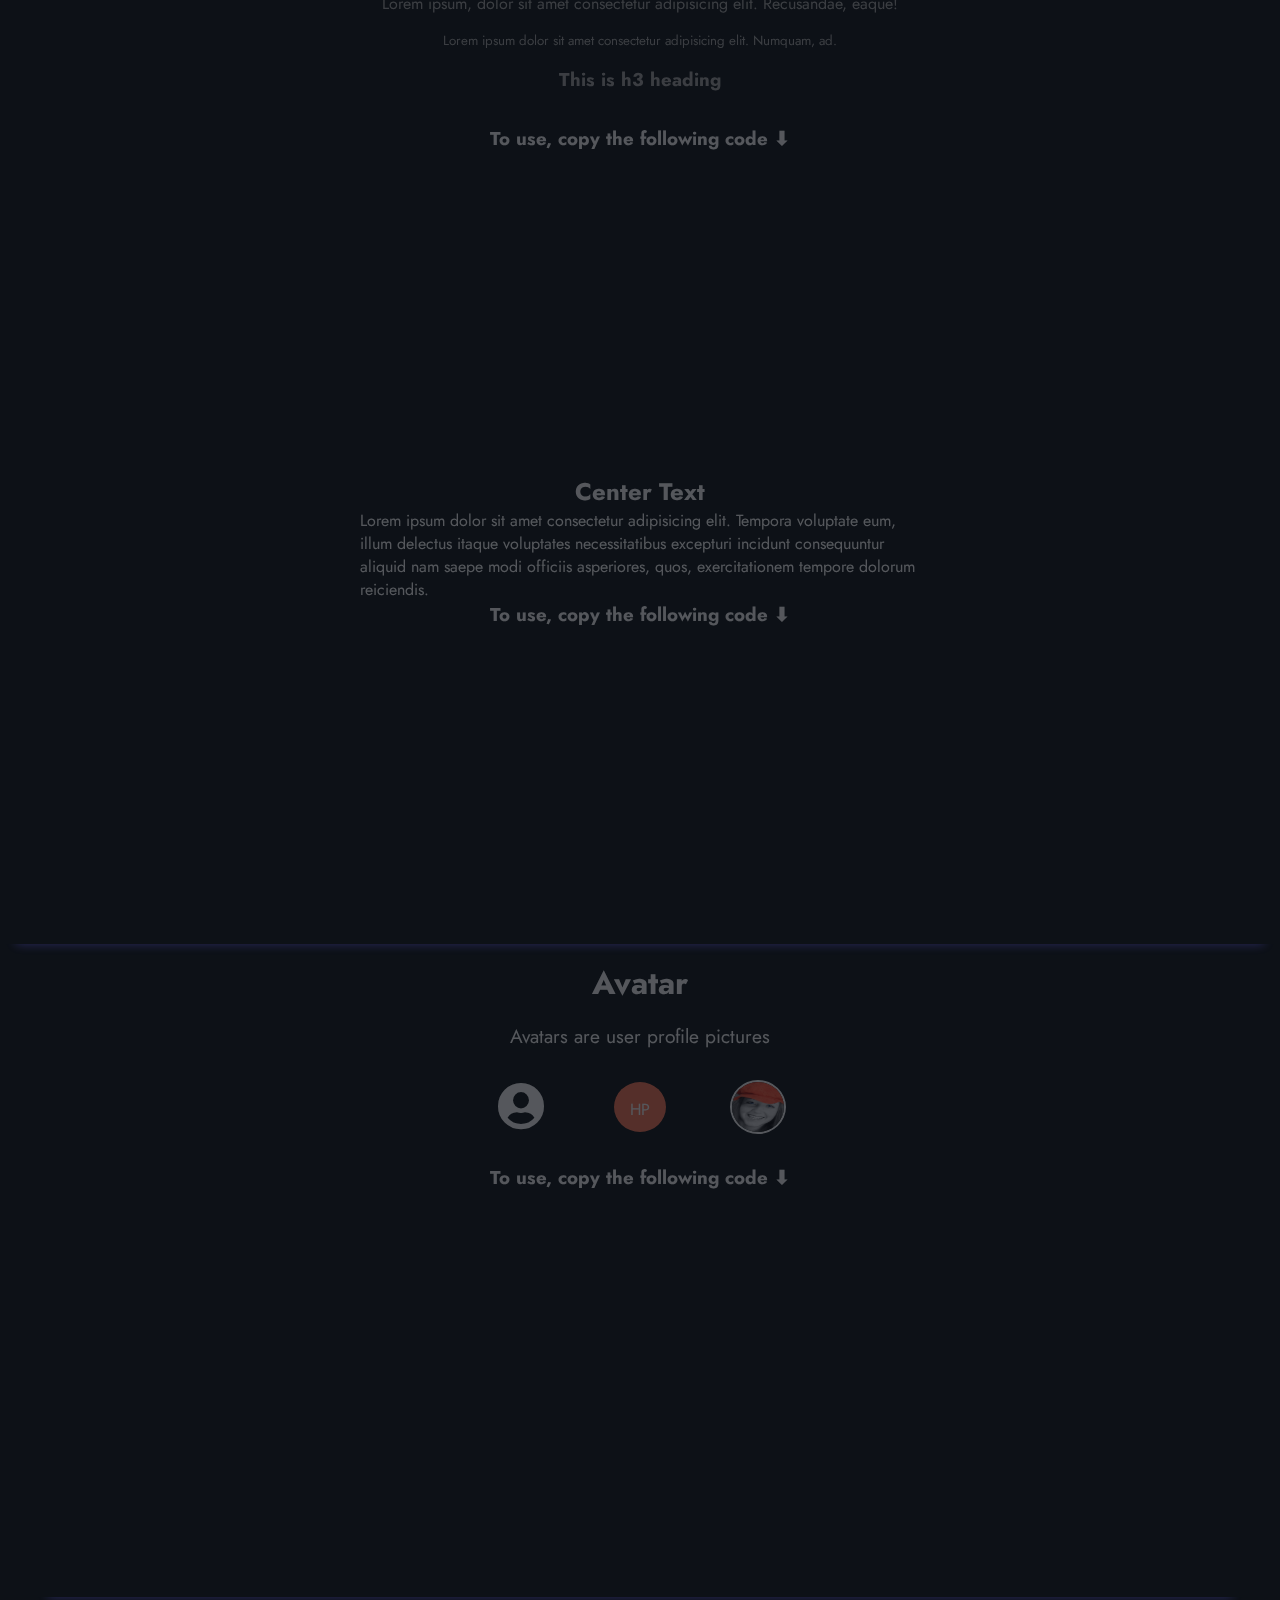
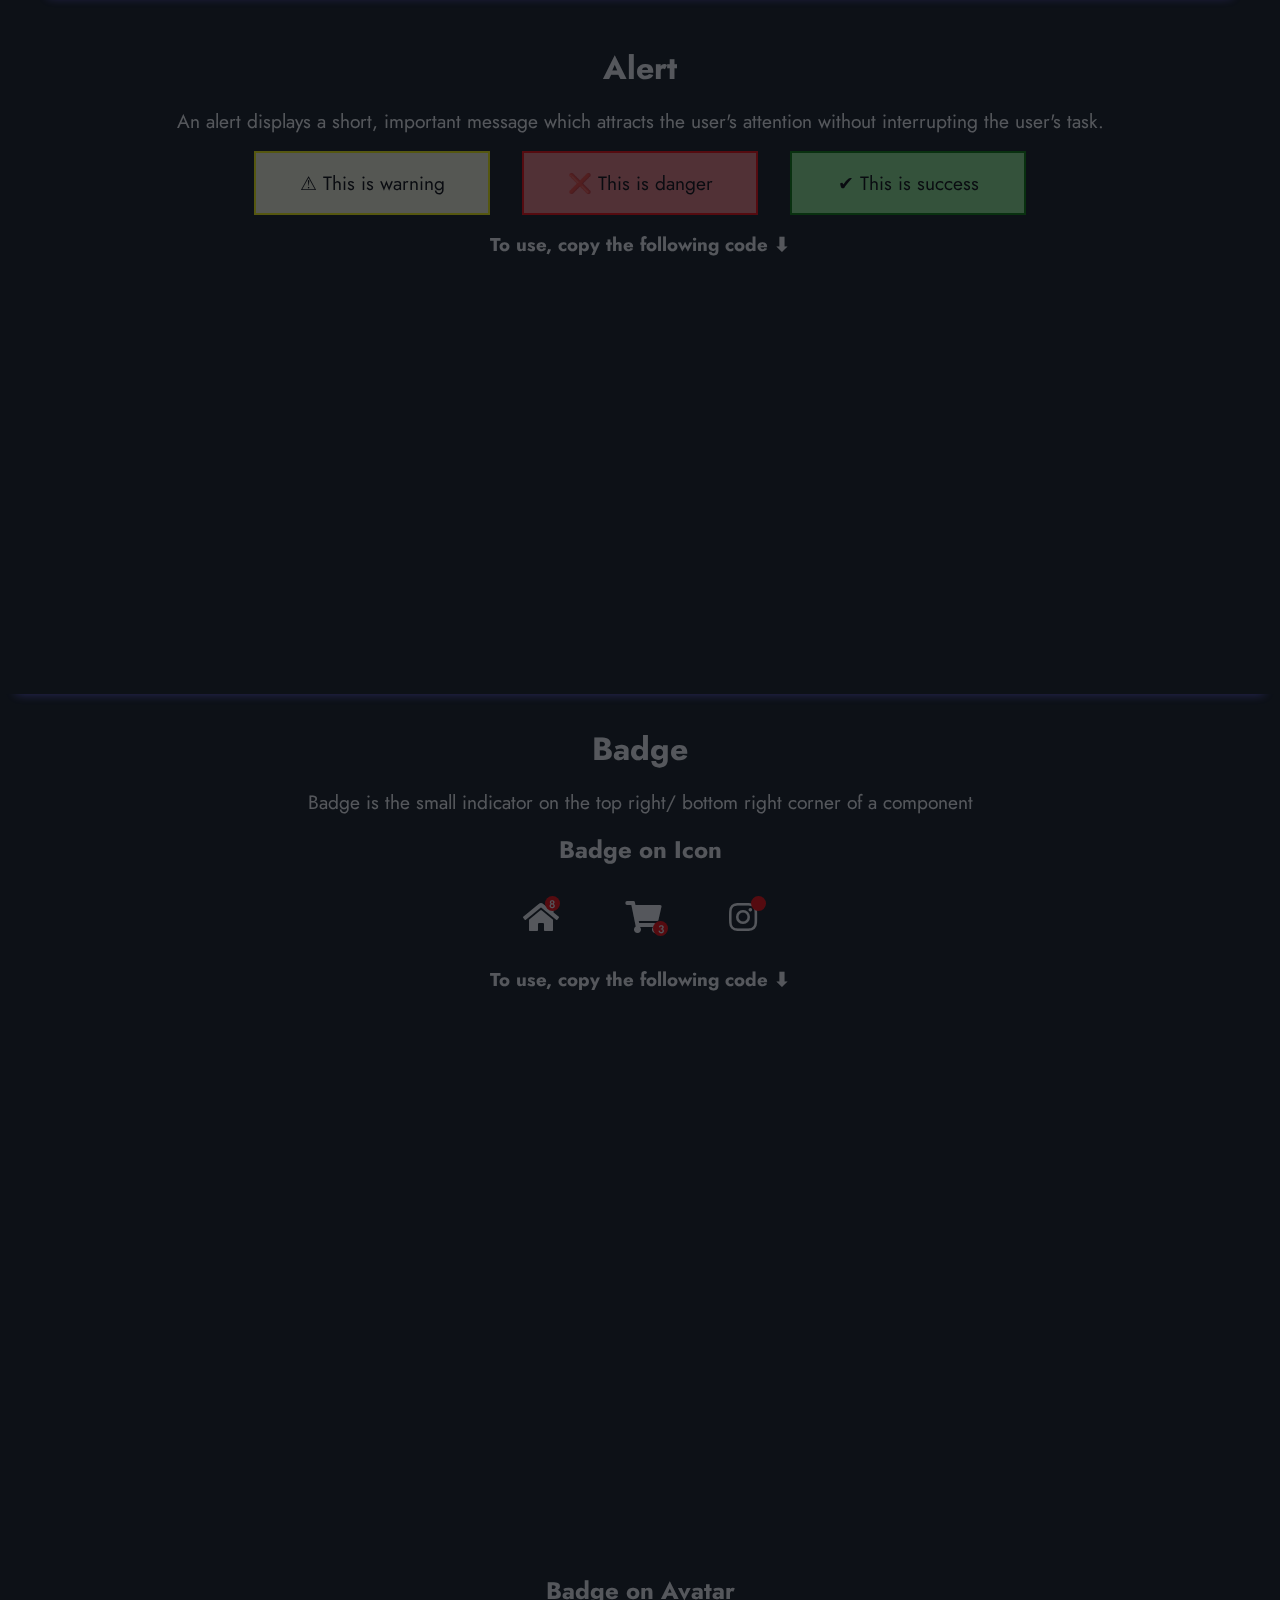
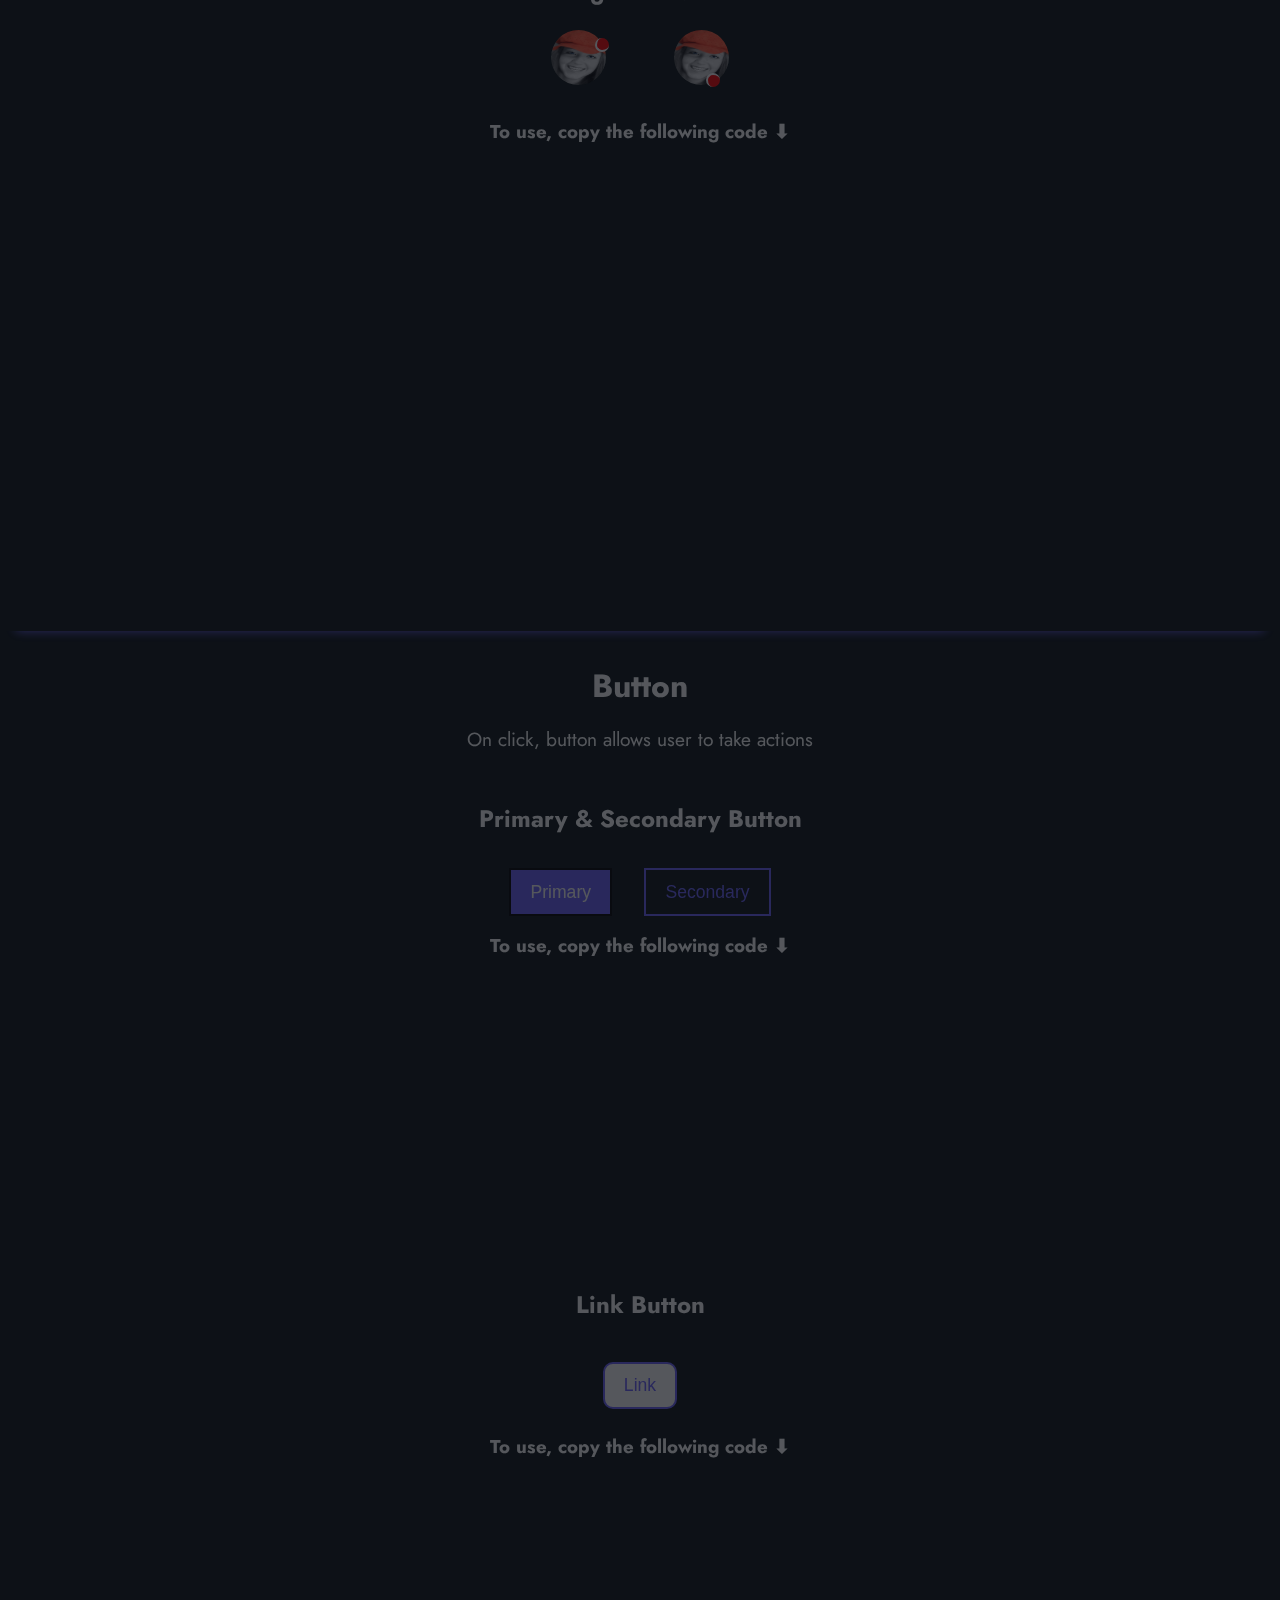
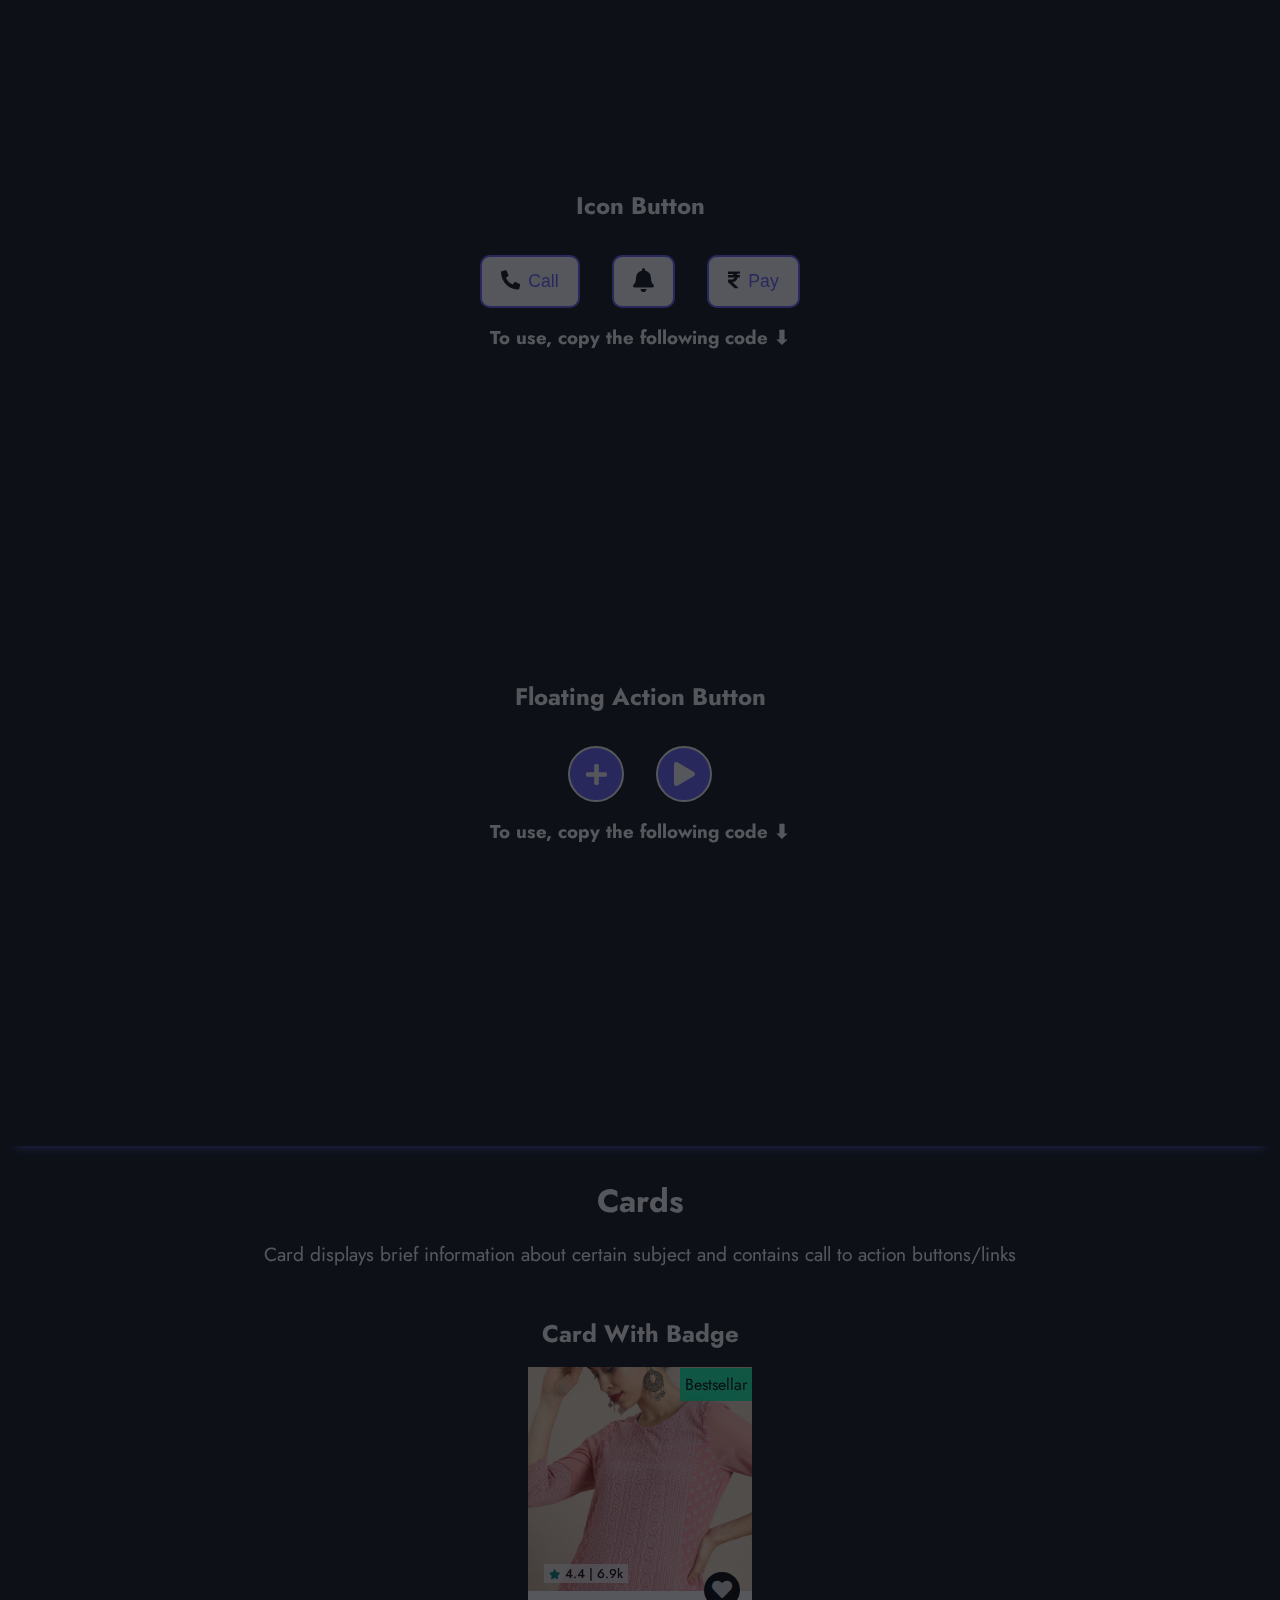
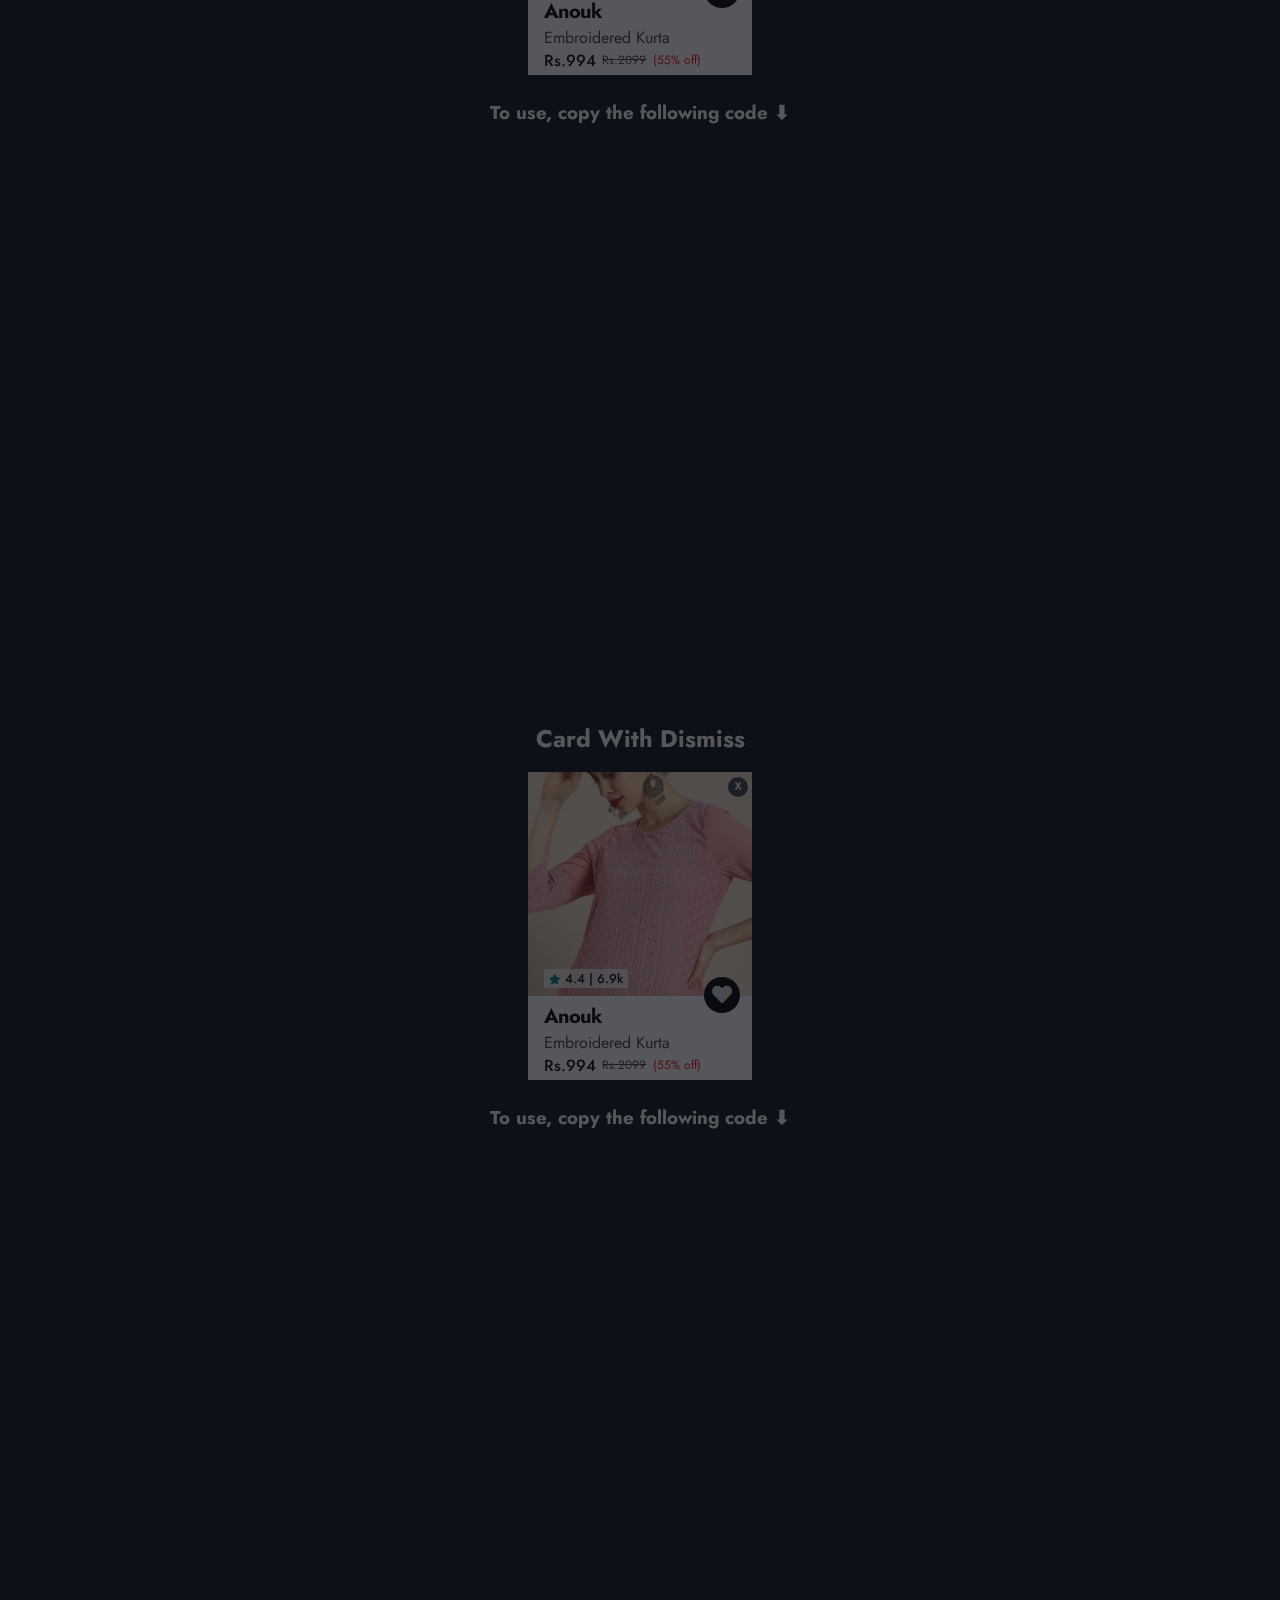
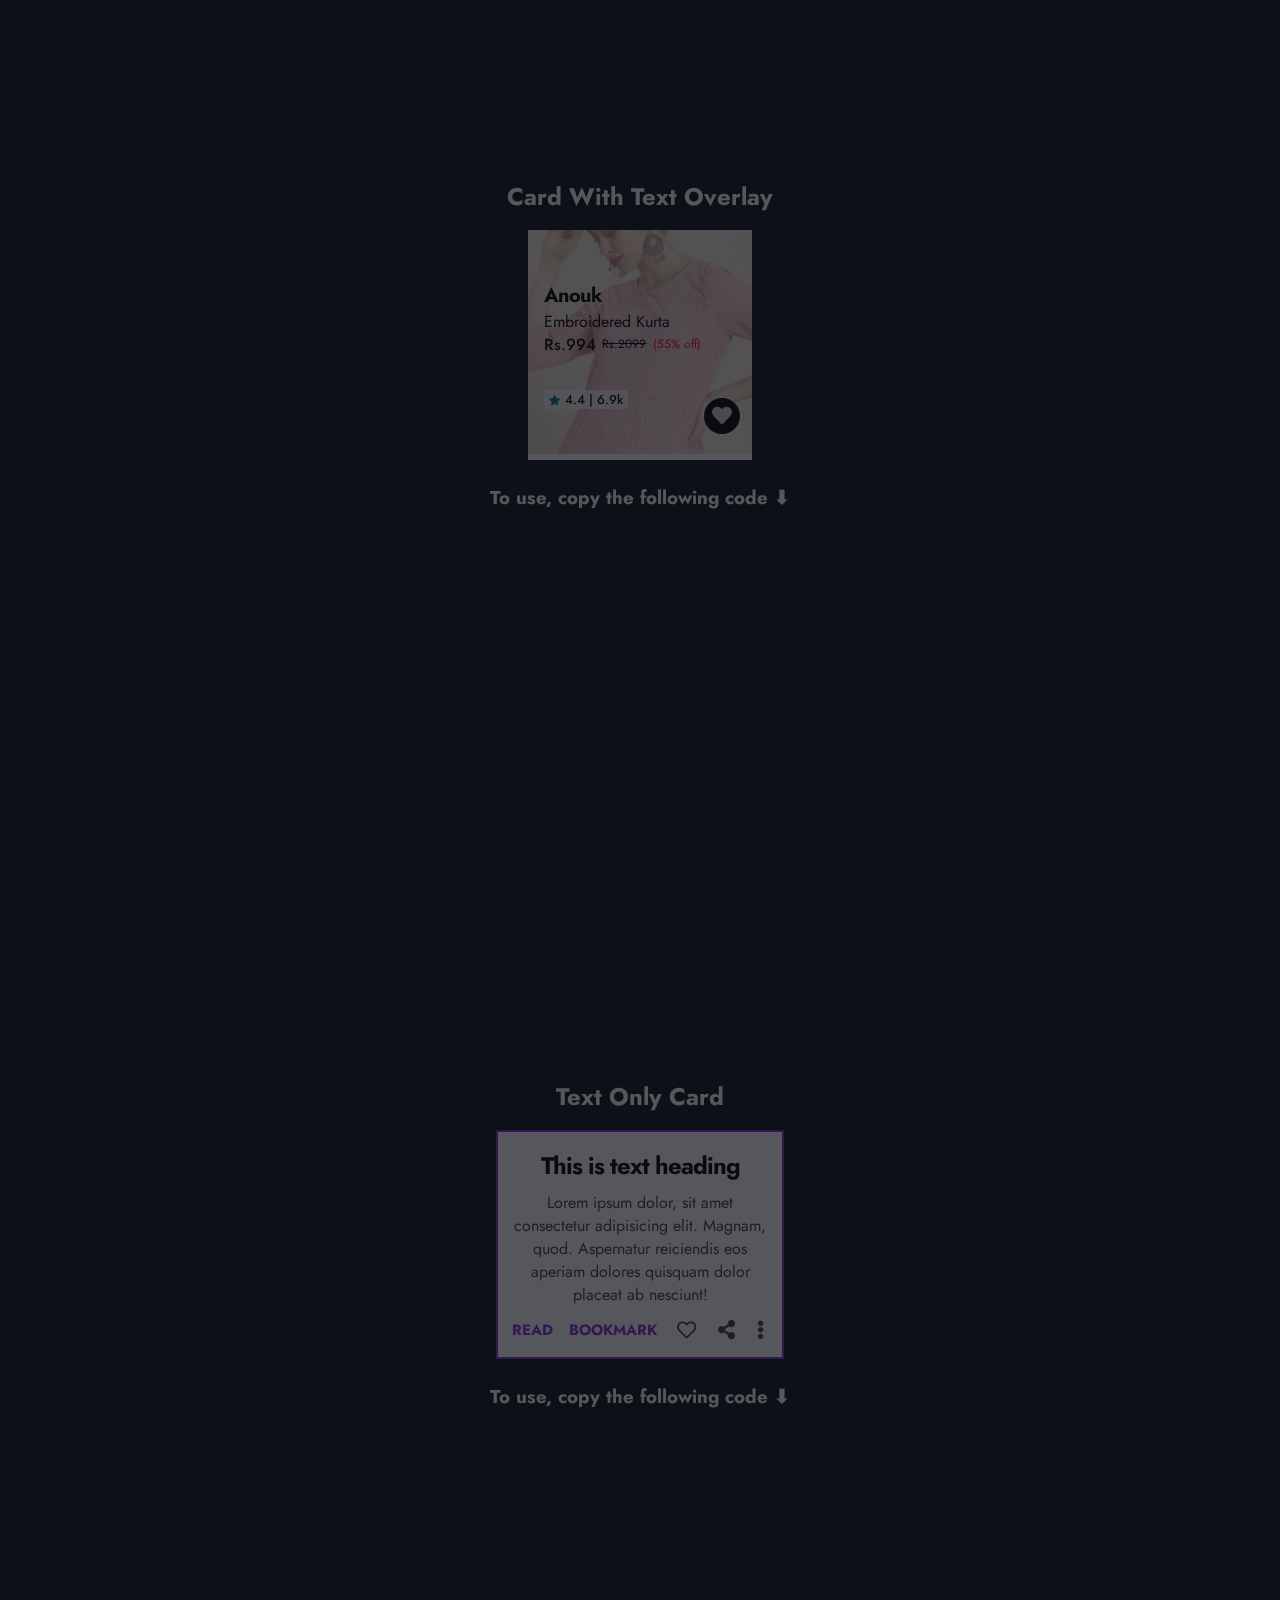
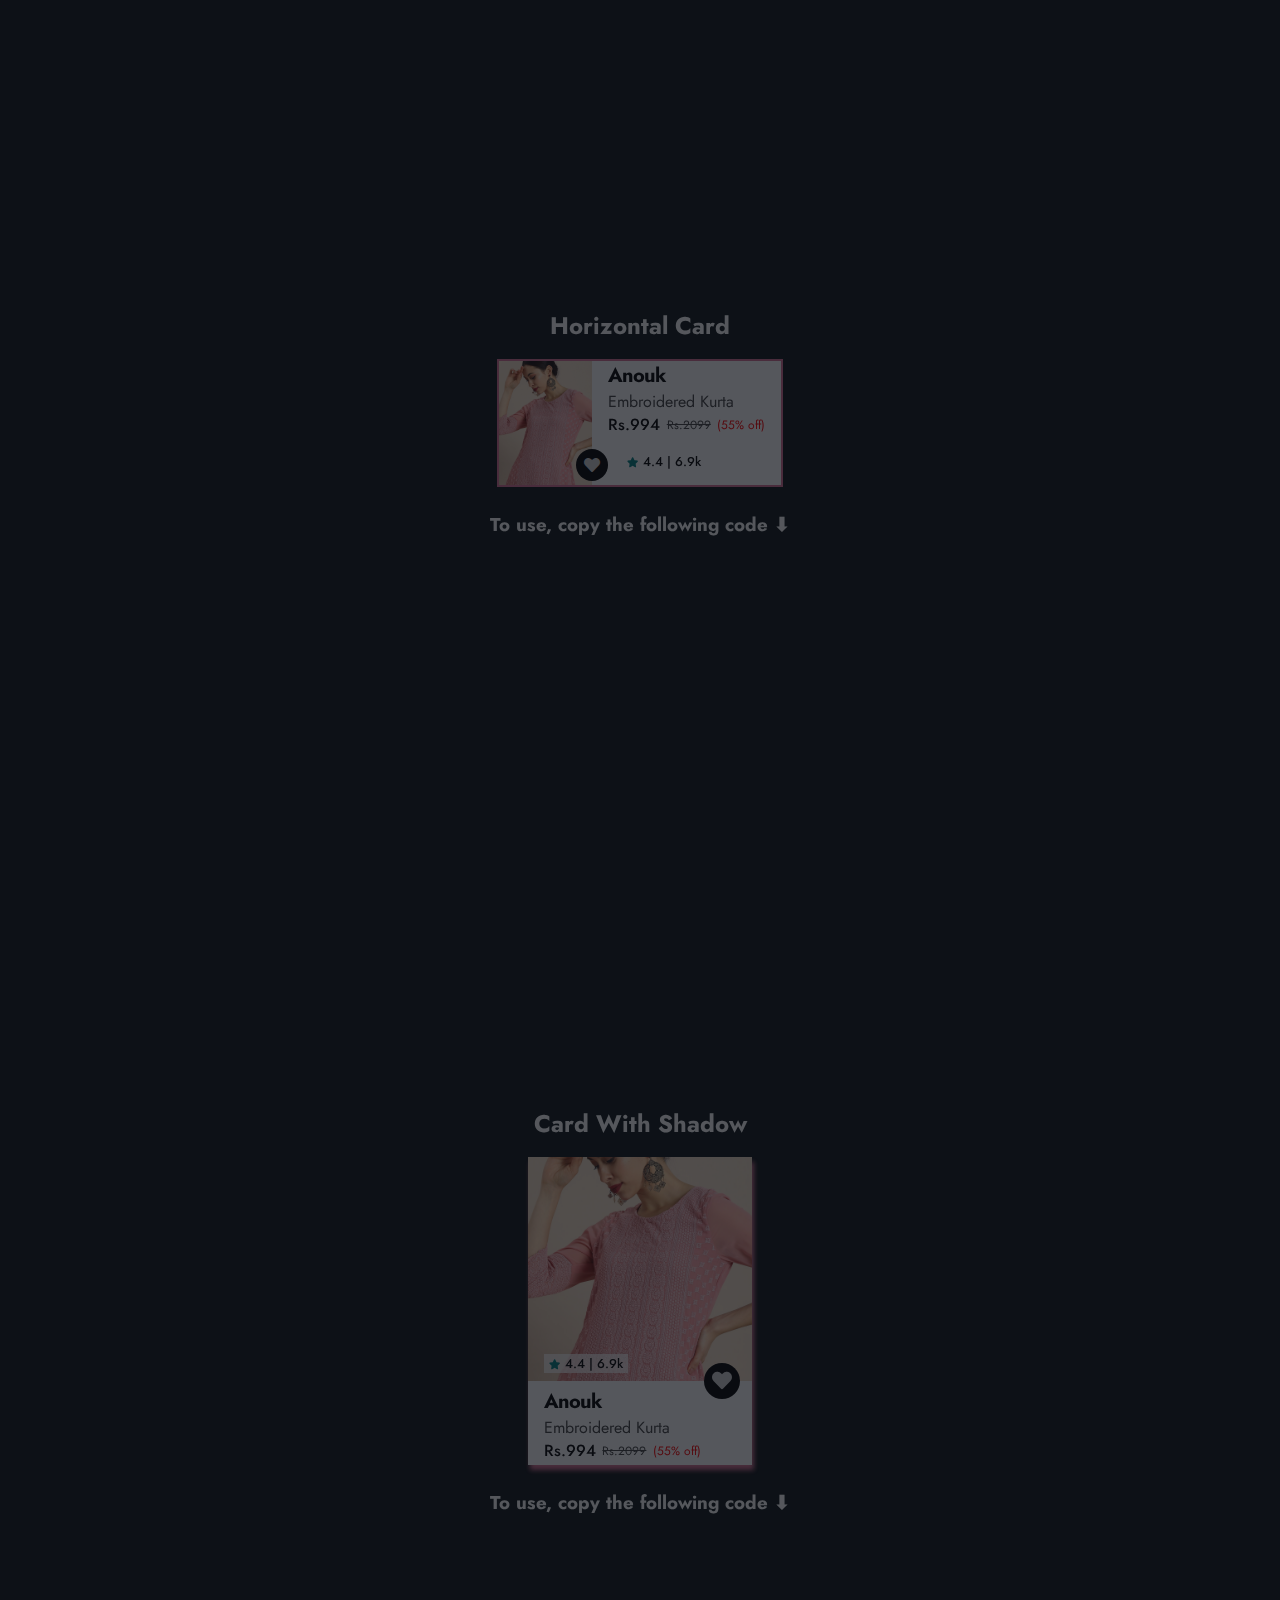
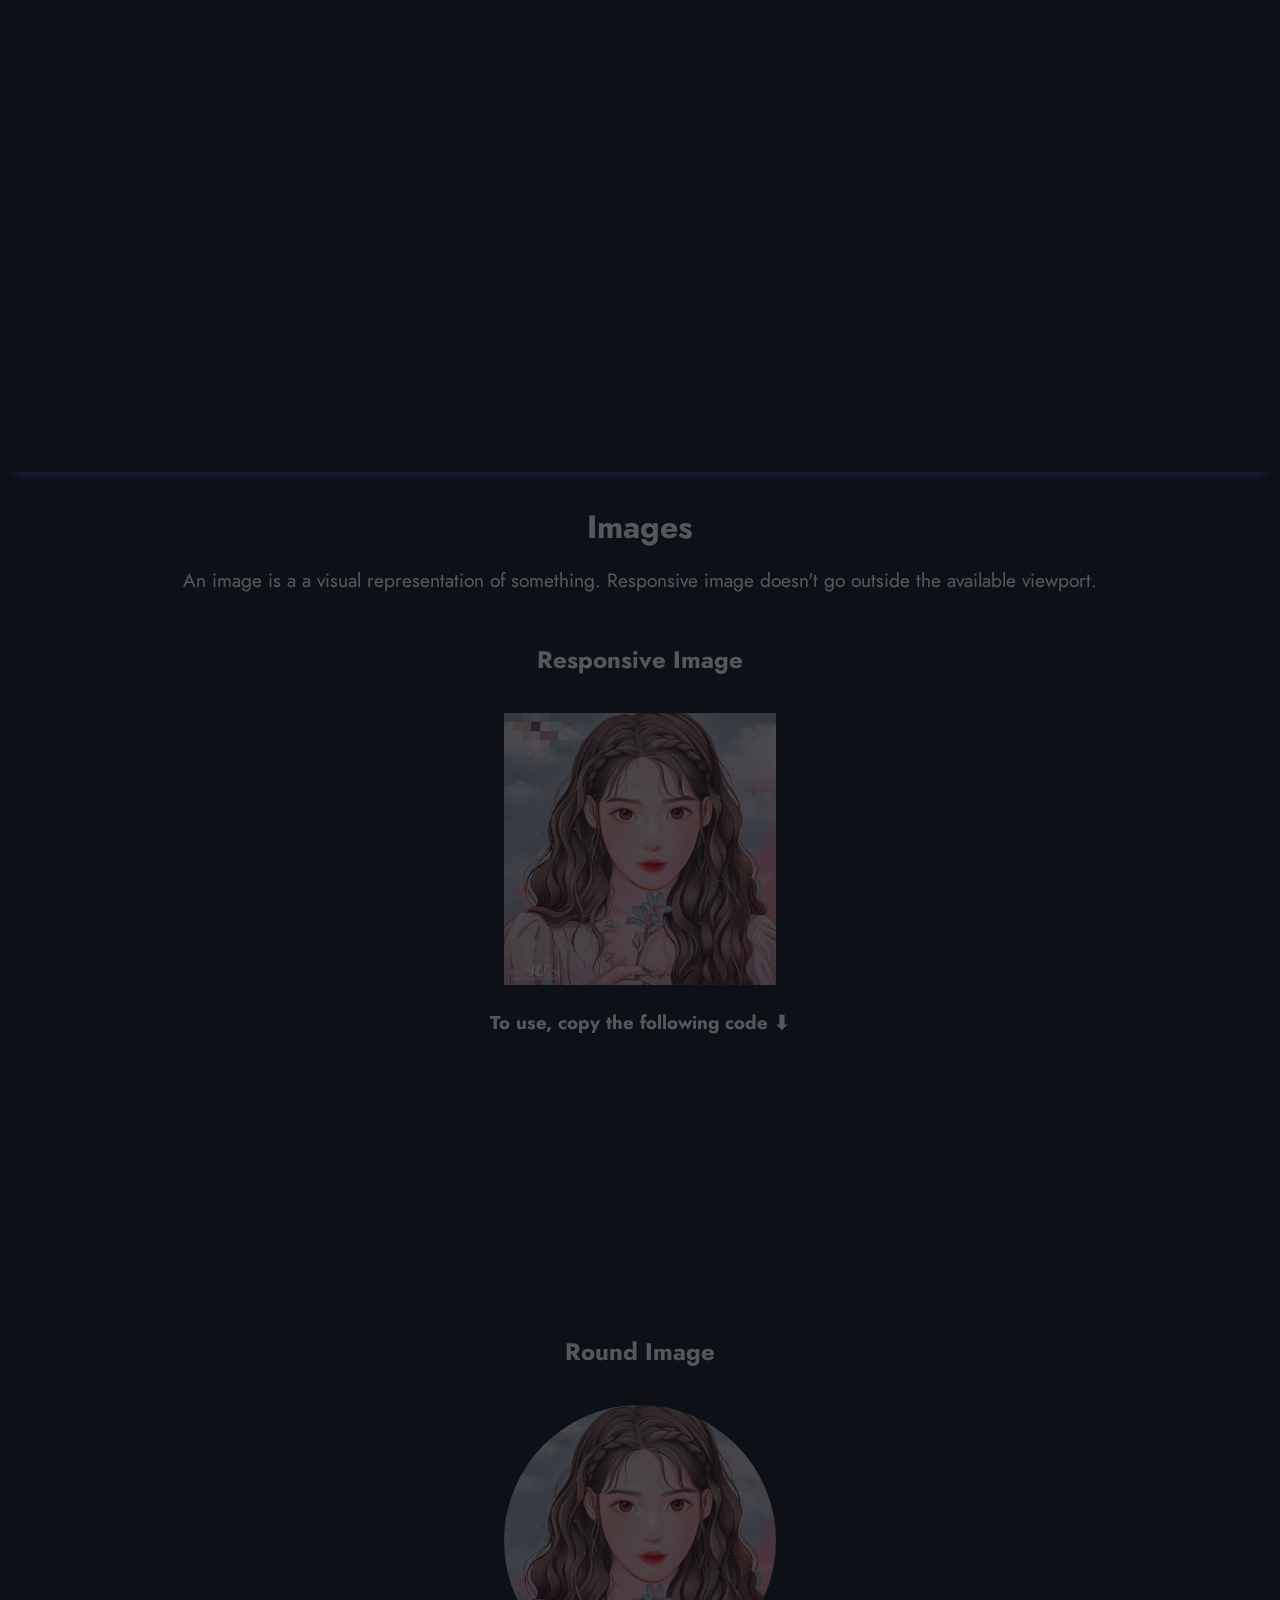
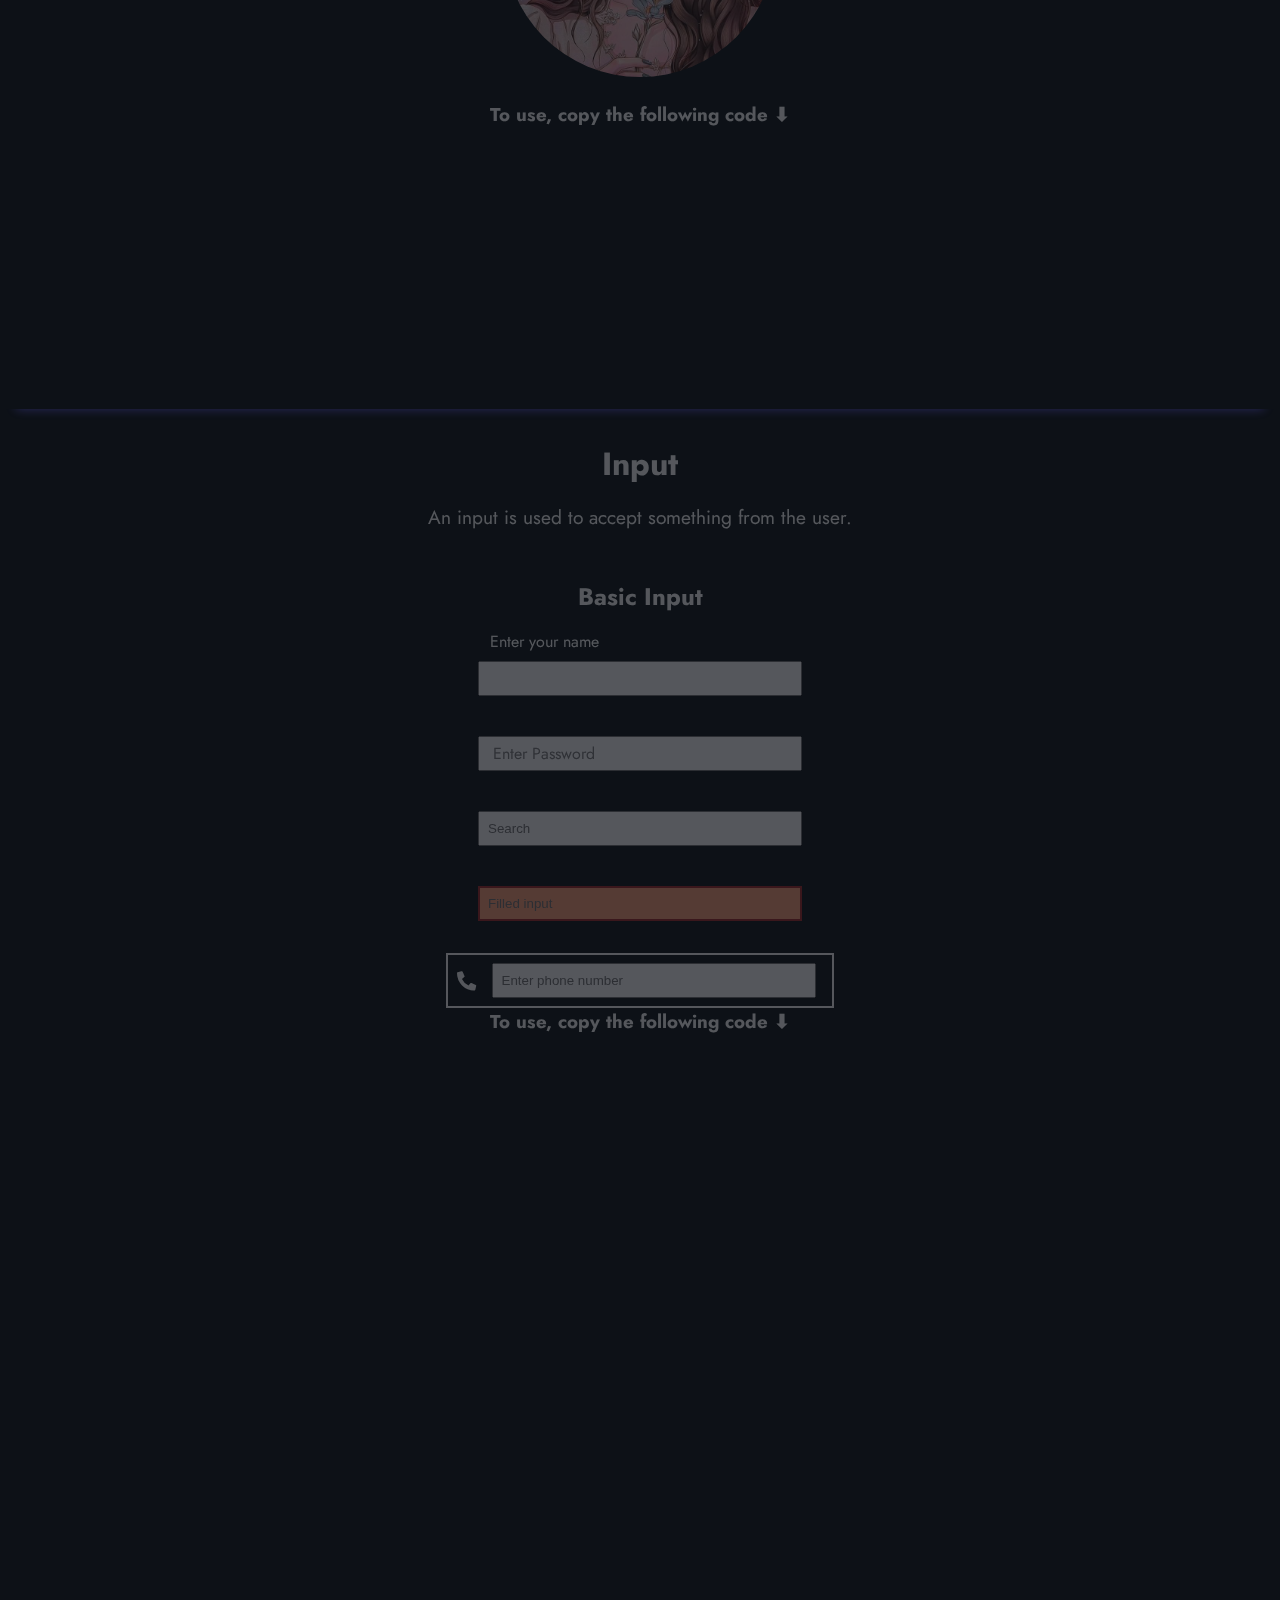
==== commit 5a1232ff: "feat: added persisting dark/light mode" ====
--- a/documentation/documentation.html
+++ b/documentation/documentation.html
@@ -19,6 +19,7 @@
             <a href="../index.html">Home</a>
             <a href="./documentation.html">Docs</a>
         </div>
+        <button class="ld-btn"><i class="chmode fas fa-sun"></i></button>
     </nav>
     <div class="components-list">
         <button id="toggle-btn"><i class="toggle-icon fas fa-bars"></i></button>
@@ -395,21 +396,21 @@
             <p class="component-info">An image is a a visual representation of something. Responsive image doesn't go outside the available viewport.</p>
             <h2 class="feature-name">Responsive Image</h2>
             <div class="ui-component responsive-image">
-                <img src="../img/flower.jpg" alt="flower" class="image purple-img">
-            </div>
-            <h3>To use, copy the following code ⬇</h3>
-            <iframe
-            src="https://carbon.now.sh/embed?bg=rgba%28171%2C+184%2C+195%2C+1%29&t=seti&wt=none&l=htmlmixed&width=680&ds=true&dsyoff=20px&dsblur=68px&wc=true&wa=true&pv=48px&ph=54px&ln=false&fl=1&fm=Hack&fs=14px&lh=133%25&si=false&es=2x&wm=false&code=%253Cdiv%2520class%253D%2522ui-component%2520responsive-image%2522%253E%250A%2520%2520%253Cimg%2520src%253D%2522..%252Fimg%252Fflower.jpg%2522%2520alt%253D%2522flower%2522%2520class%253D%2522image%2520purple-img%2522%253E%2520%250A%253C%252Fdiv%253E"
-            style="width: 100%; height: 225px; border:0; transform: scale(1); overflow:hidden;"
+                <img src="../img/people-avatar.jpg" alt="flower" class="image purple-img">
+            </div>
+            <h3>To use, copy the following code ⬇</h3>
+            <iframe
+            src="https://carbon.now.sh/embed?bg=rgba%28171%2C+184%2C+195%2C+1%29&t=seti&wt=none&l=htmlmixed&width=680&ds=true&dsyoff=20px&dsblur=68px&wc=true&wa=true&pv=48px&ph=54px&ln=false&fl=1&fm=Hack&fs=14px&lh=133%25&si=false&es=2x&wm=false&code=%253Cdiv%2520class%253D%2522ui-component%2520responsive-image%2522%253E%250A%2520%2520%253Cimg%2520src%253D%2522..%252Fimg%252Fpeople-avatar.jpg%2522%2520alt%253D%2522flower%2522%2520class%253D%2522image%2520purple-img%2522%253E%2520%250A%253C%252Fdiv%253E"
+            style="width: 100%; height: 230px; border:0; transform: scale(1); overflow:hidden;"
             sandbox="allow-scripts allow-same-origin">
             </iframe>
             <h2 class="feature-name">Round Image</h2>
             <div class="ui-component round-image">
-                <img src="../img/flower.jpg" alt="flower" class="image circle-img">
-            </div>
-            <h3>To use, copy the following code ⬇</h3>
-            <iframe
-            src="https://carbon.now.sh/embed?bg=rgba%28171%2C+184%2C+195%2C+1%29&t=seti&wt=none&l=htmlmixed&width=680&ds=true&dsyoff=20px&dsblur=68px&wc=true&wa=true&pv=48px&ph=54px&ln=false&fl=1&fm=Hack&fs=14px&lh=133%25&si=false&es=2x&wm=false&code=%253Cdiv%2520class%253D%2522ui-component%2520round-image%2522%253E%250A%2520%2520%253Cimg%2520src%253D%2522..%252Fimg%252Fflower.jpg%2522%2520alt%253D%2522flower%2522%2520class%253D%2522image%2520circle-img%2522%253E%2520%250A%253C%252Fdiv%253E"
+                <img src="../img/people-avatar.jpg" class="image circle-img">
+            </div>
+            <h3>To use, copy the following code ⬇</h3>
+            <iframe
+            src="https://carbon.now.sh/embed?bg=rgba%28171%2C+184%2C+195%2C+1%29&t=seti&wt=none&l=htmlmixed&width=680&ds=true&dsyoff=20px&dsblur=68px&wc=true&wa=true&pv=48px&ph=54px&ln=false&fl=1&fm=Hack&fs=14px&lh=133%25&si=false&es=2x&wm=false&code=%253Cdiv%2520class%253D%2522ui-component%2520round-image%2522%253E%250A%2520%2520%253Cimg%2520src%253D%2522..%252Fimg%252Fpeople-avatar.jpg%2522%2520class%253D%2522image%2520circle-img%2522%253E%2520%250A%253C%252Fdiv%253E"
             style="width: 100%; height: 225px; border:0; transform: scale(1); overflow:hidden;"
             sandbox="allow-scripts allow-same-origin">
             </iframe>
@@ -622,7 +623,6 @@
         <a href="https://twitter.com/Harshalini_P"><i class="fab fa-twitter"></i></a>
         </div>
     </footer>
-
     <script src="./documentation.js"></script>
 </body>
 </html>--- a/documentation/documentation.css
+++ b/documentation/documentation.css
@@ -5,6 +5,7 @@
     --dark-blue: #161B22;
     --blue: #6C63FF;
     --white: #fff;
+    --white1: #ffff;
     --btn-border: solid 2px var(--darker-blue);
     --light-blue: #9AD0EC;
 }
@@ -13,6 +14,9 @@
 }
 .nav-title i {
     font-size: 2rem;
+}
+.chmode.fas {
+    font-size: 1.5rem;
 }
 .components-list {
     margin-top: 6rem;
@@ -47,7 +51,7 @@
     position: fixed;
     z-index: 8;
     font-size: 1.5rem;
-    background-color: var(--white);
+    background-color: var(--white1);
     margin-left: 14.5rem;
     top: 5rem;
 }
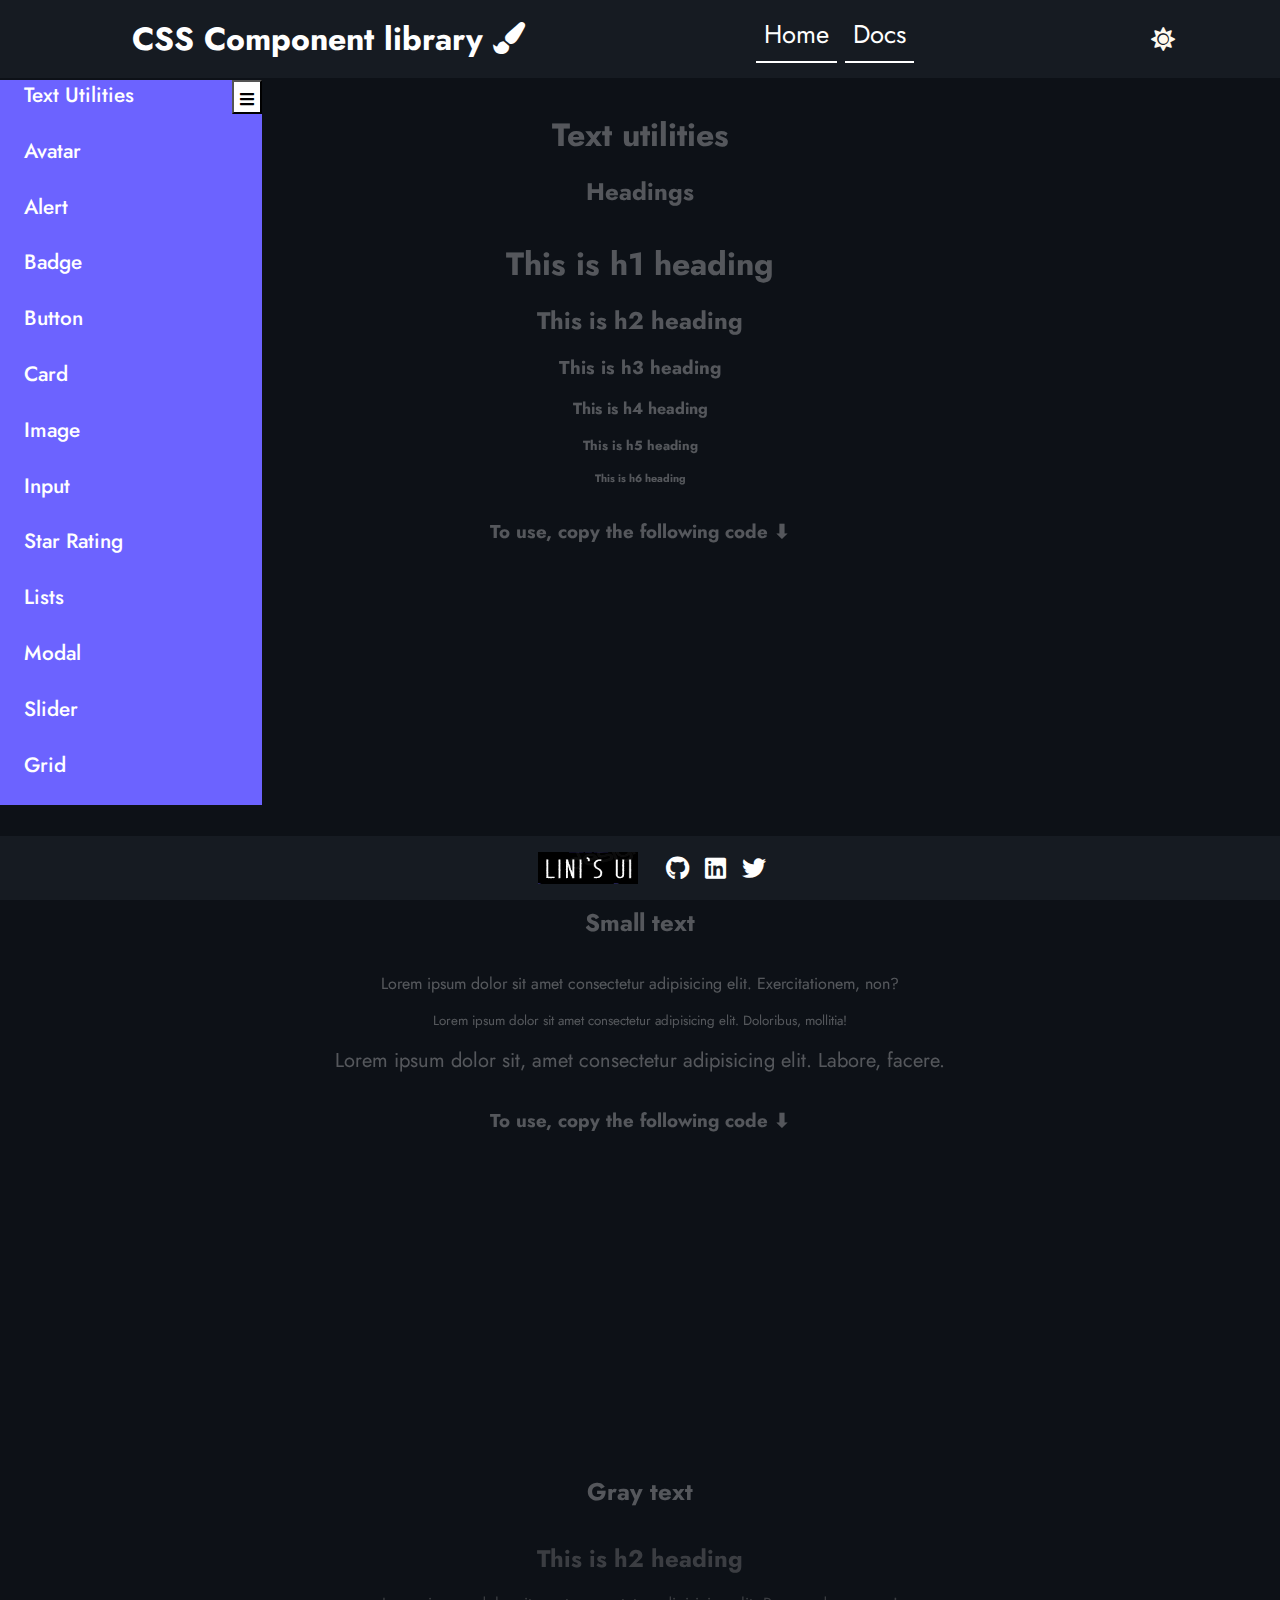
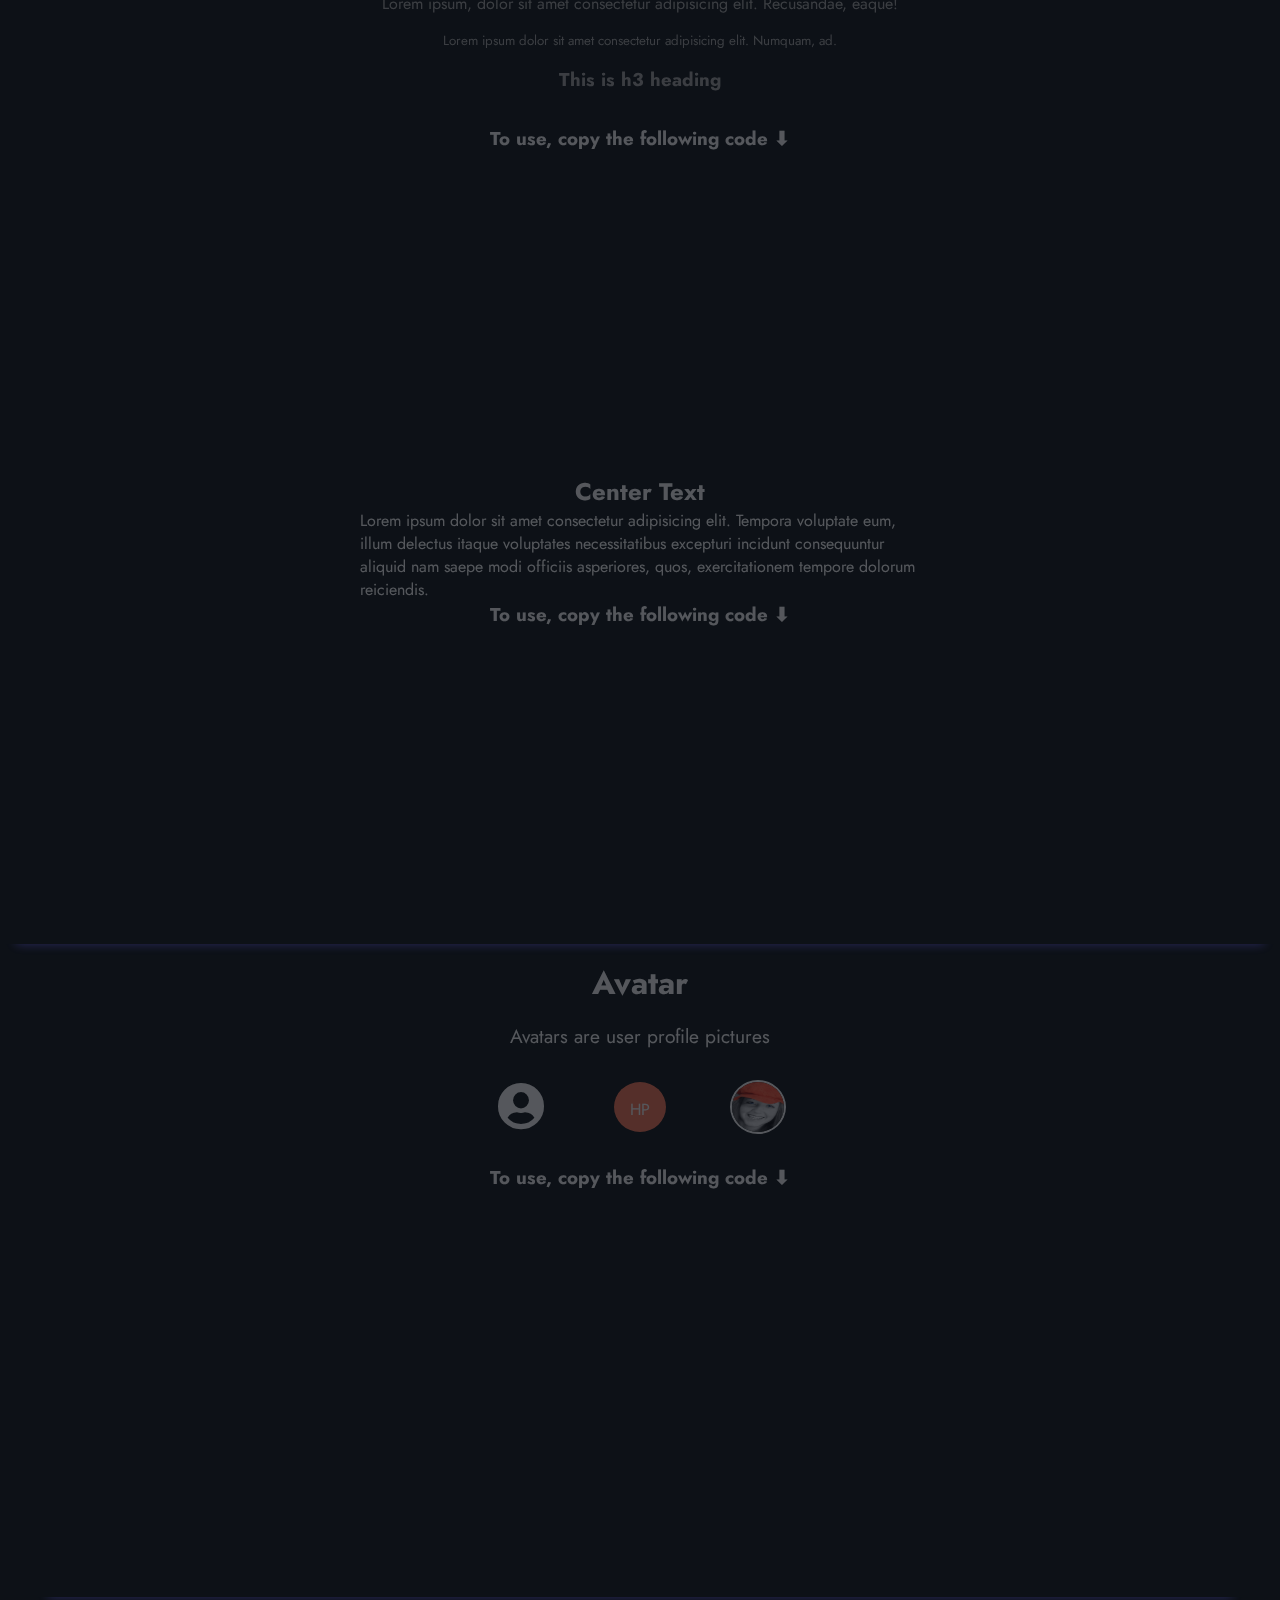
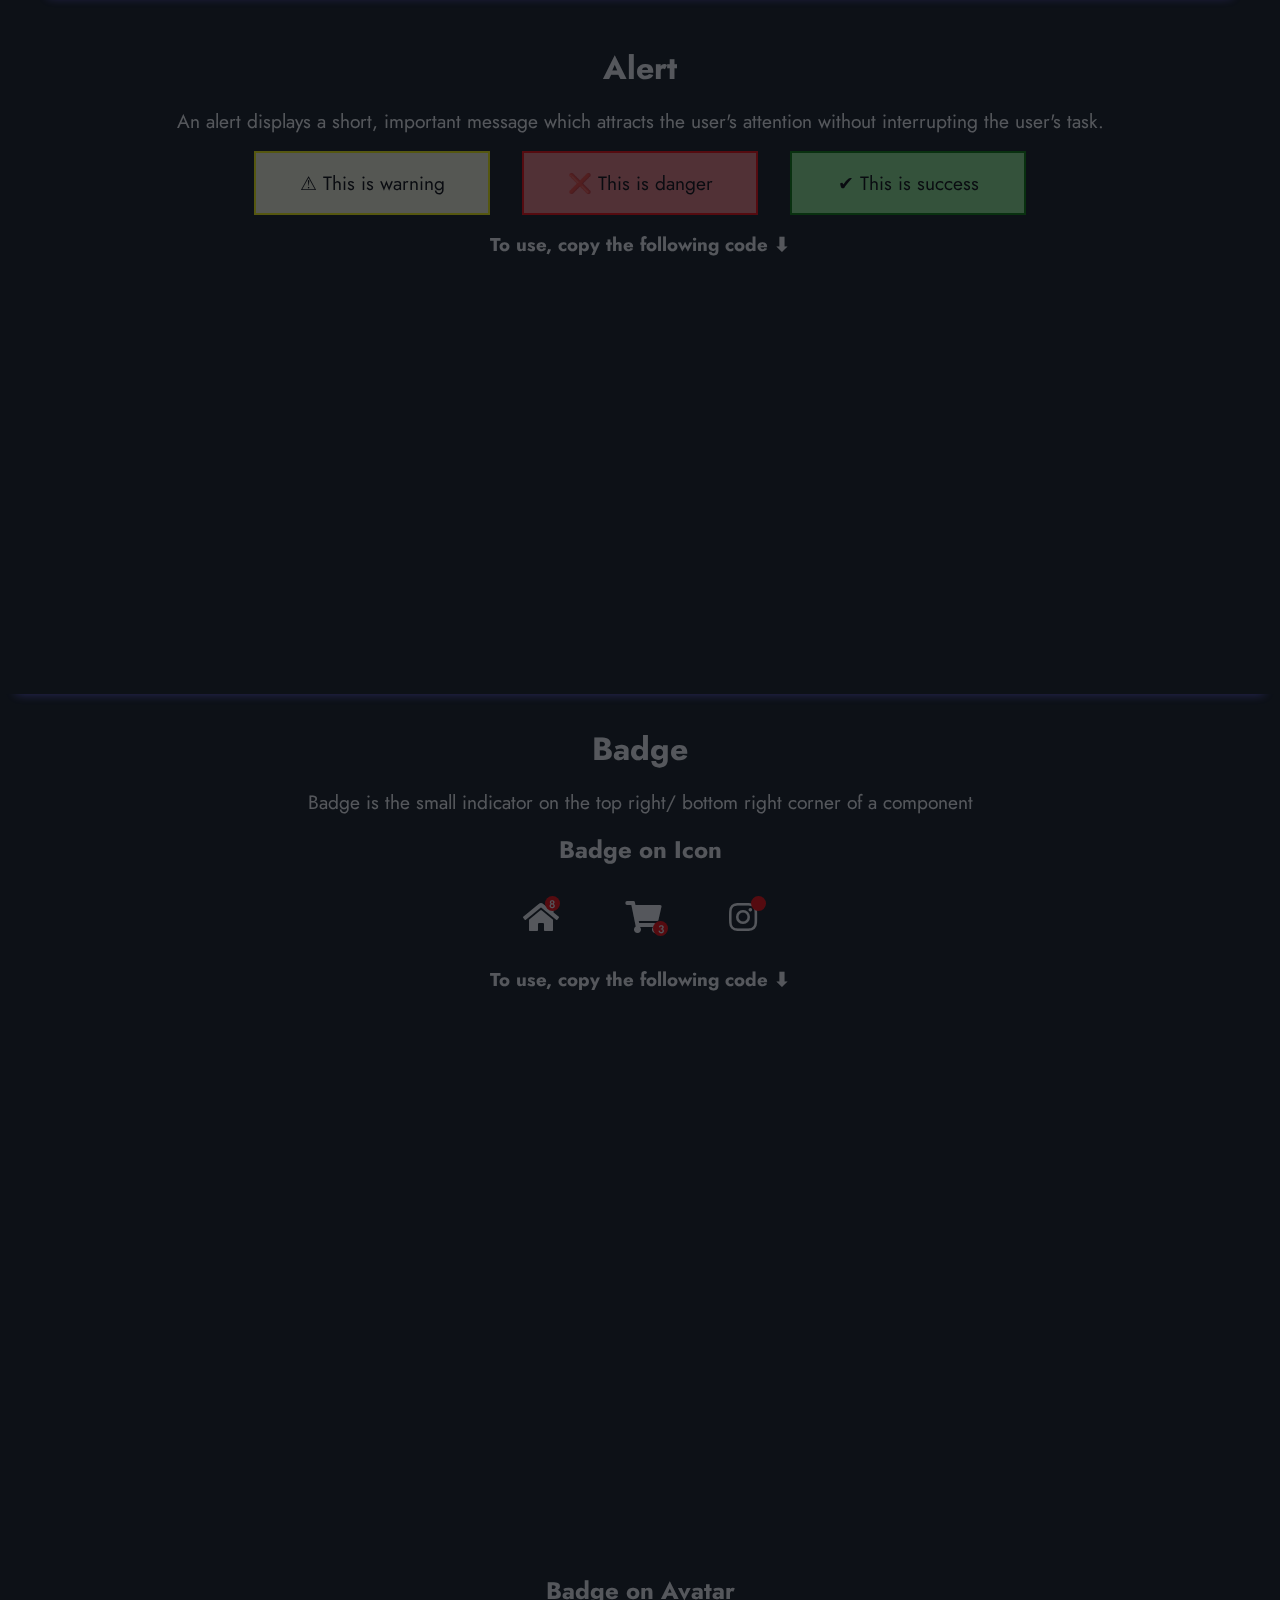
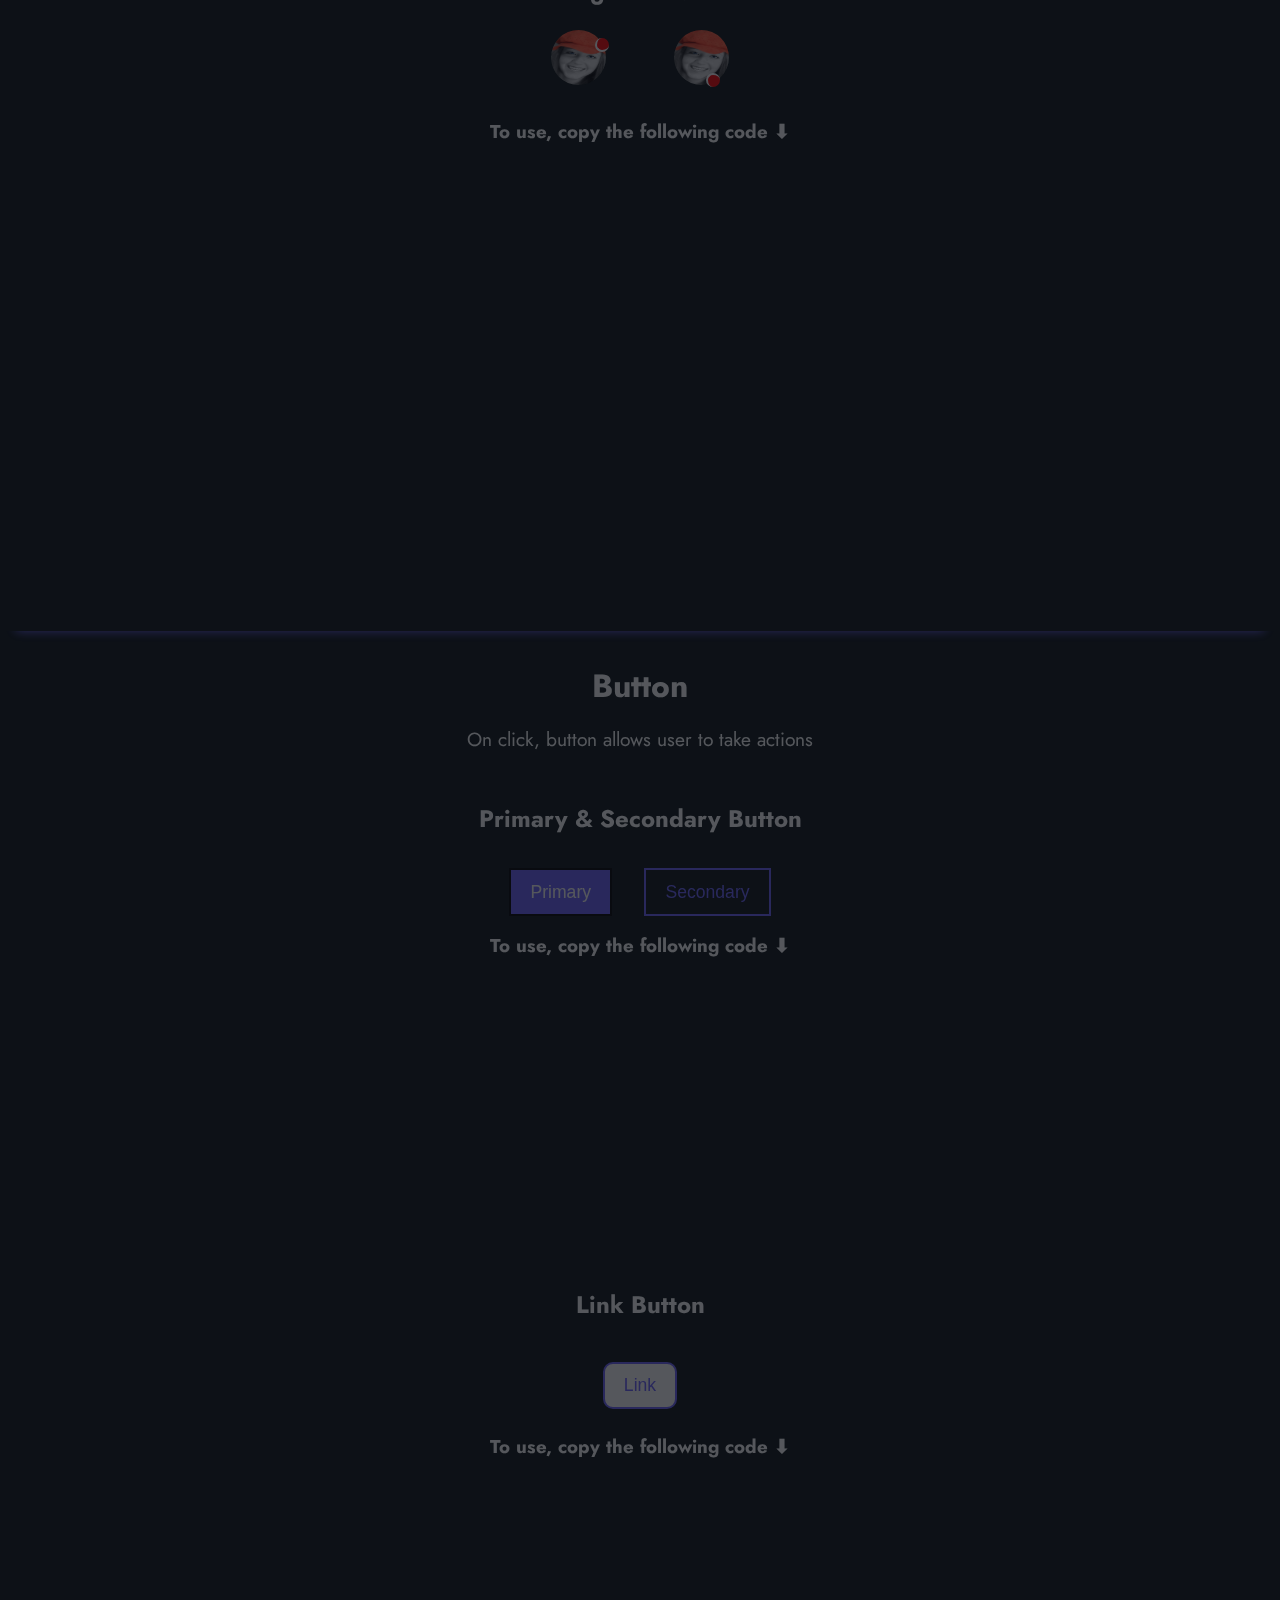
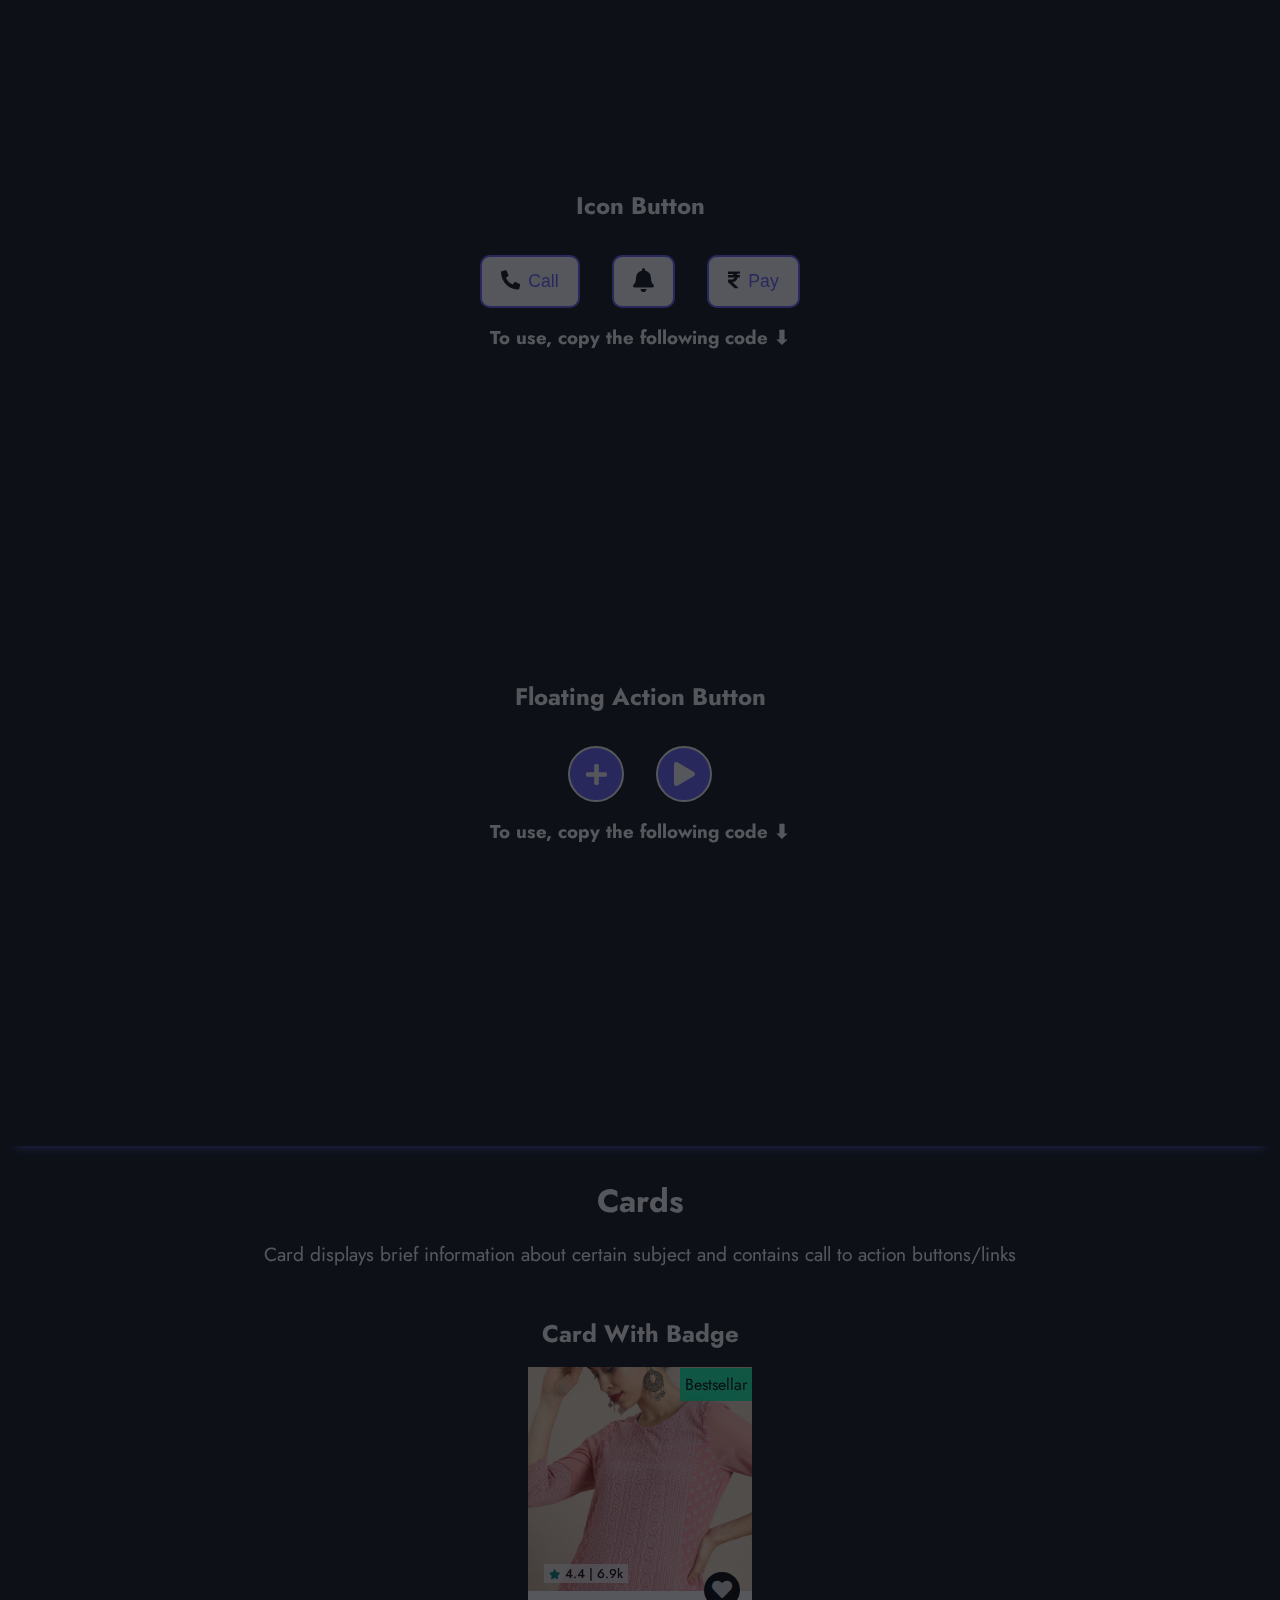
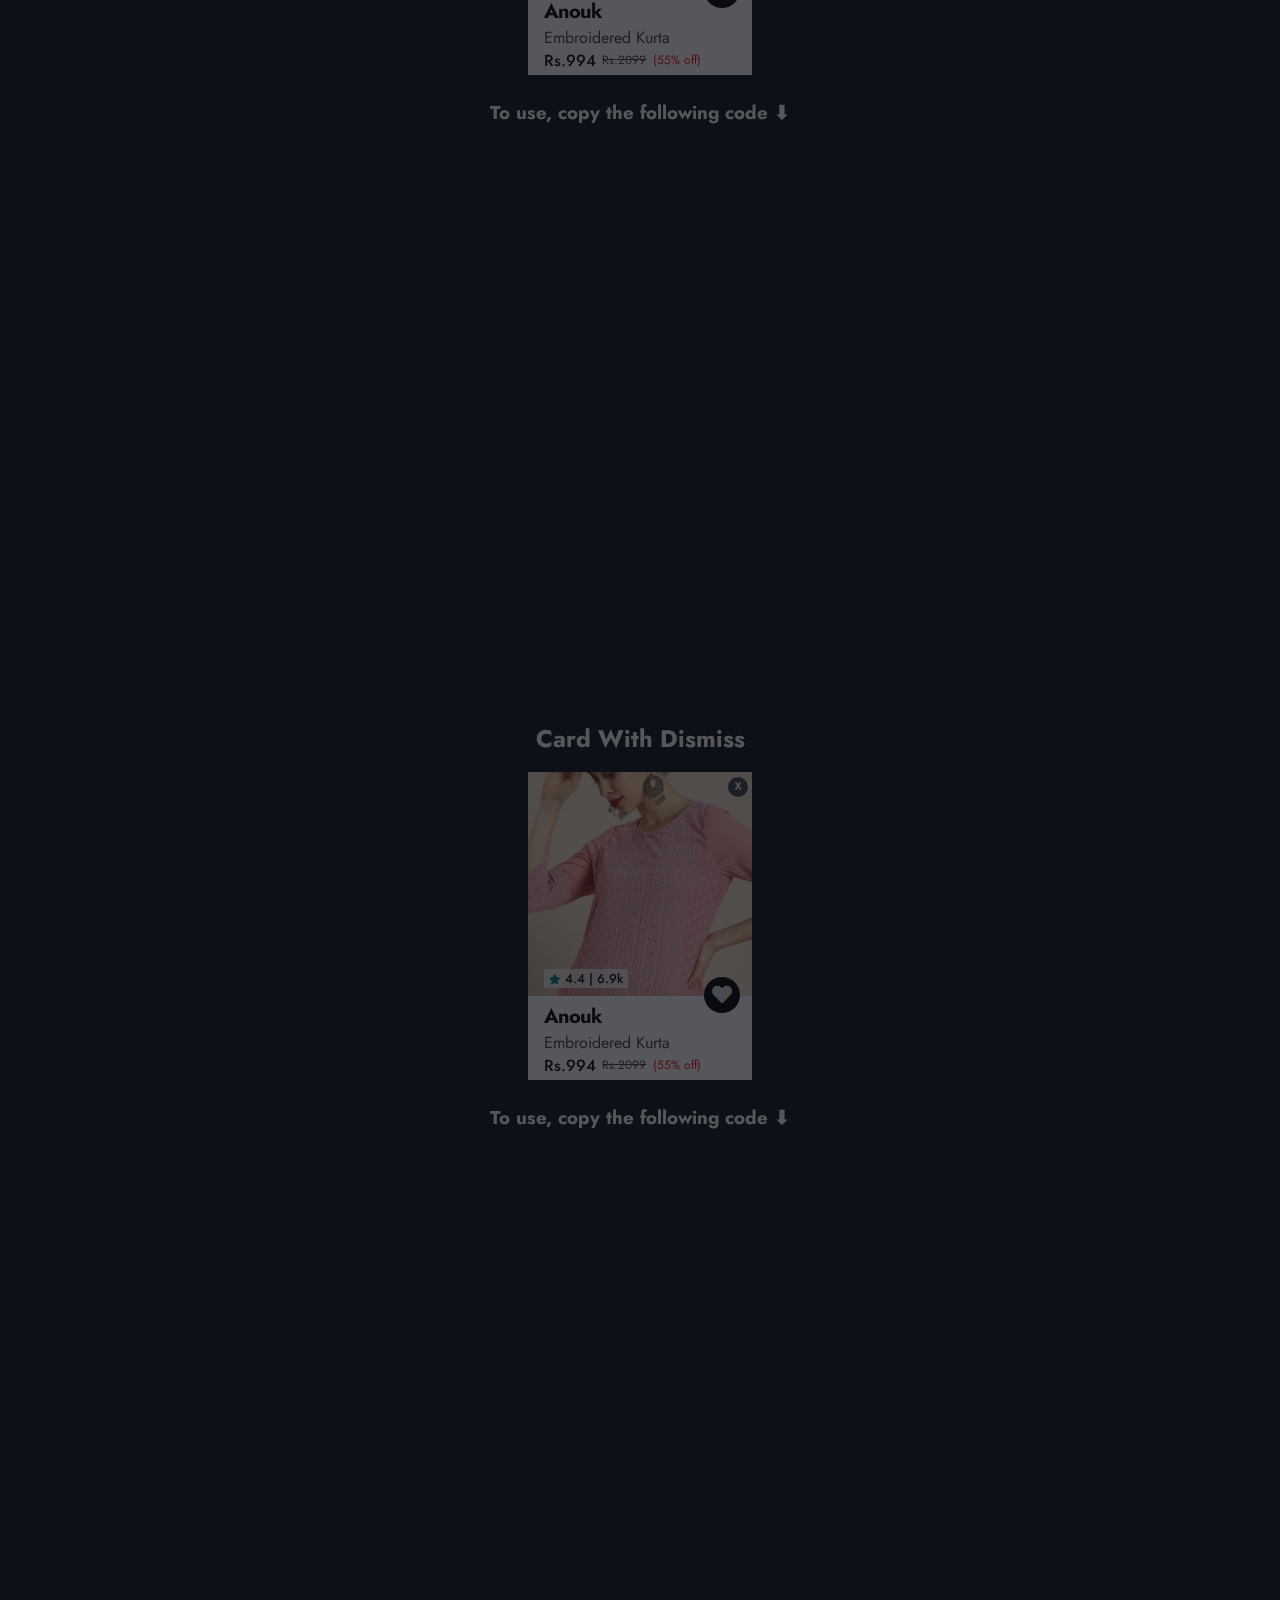
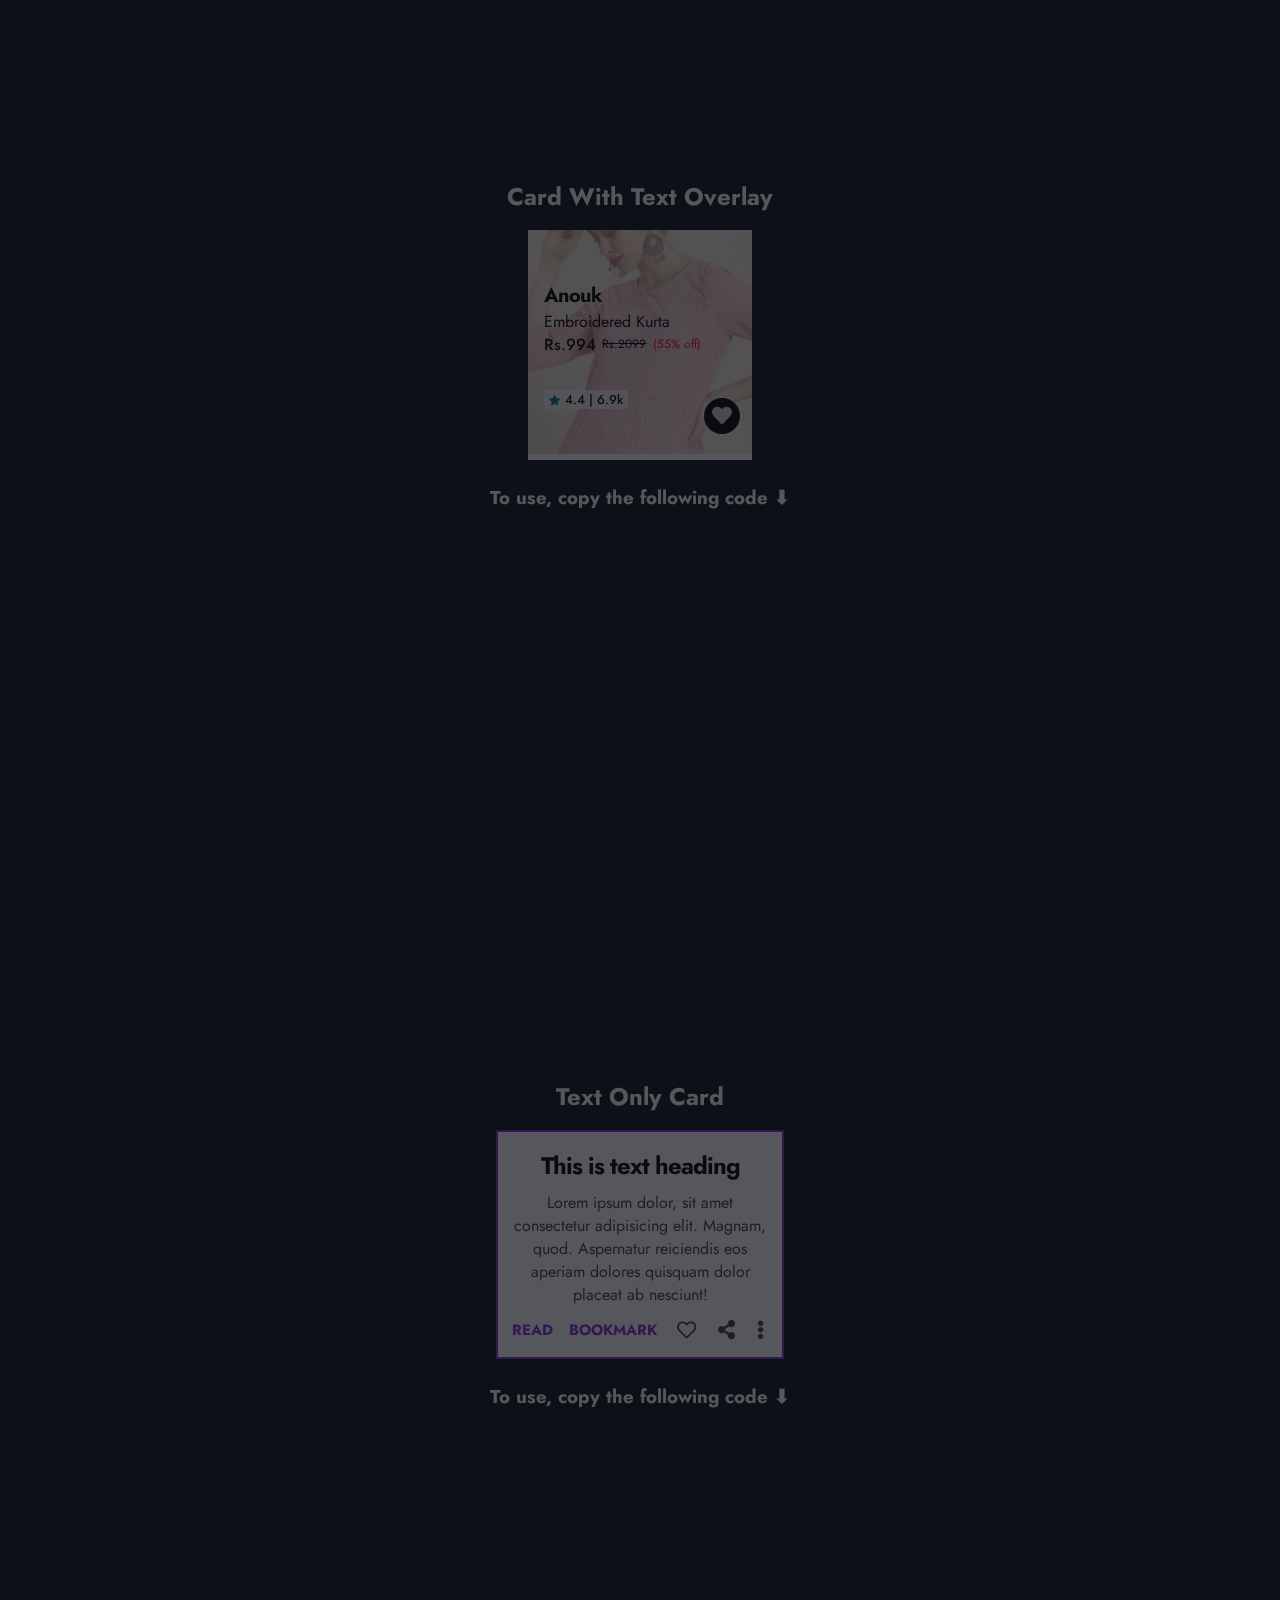
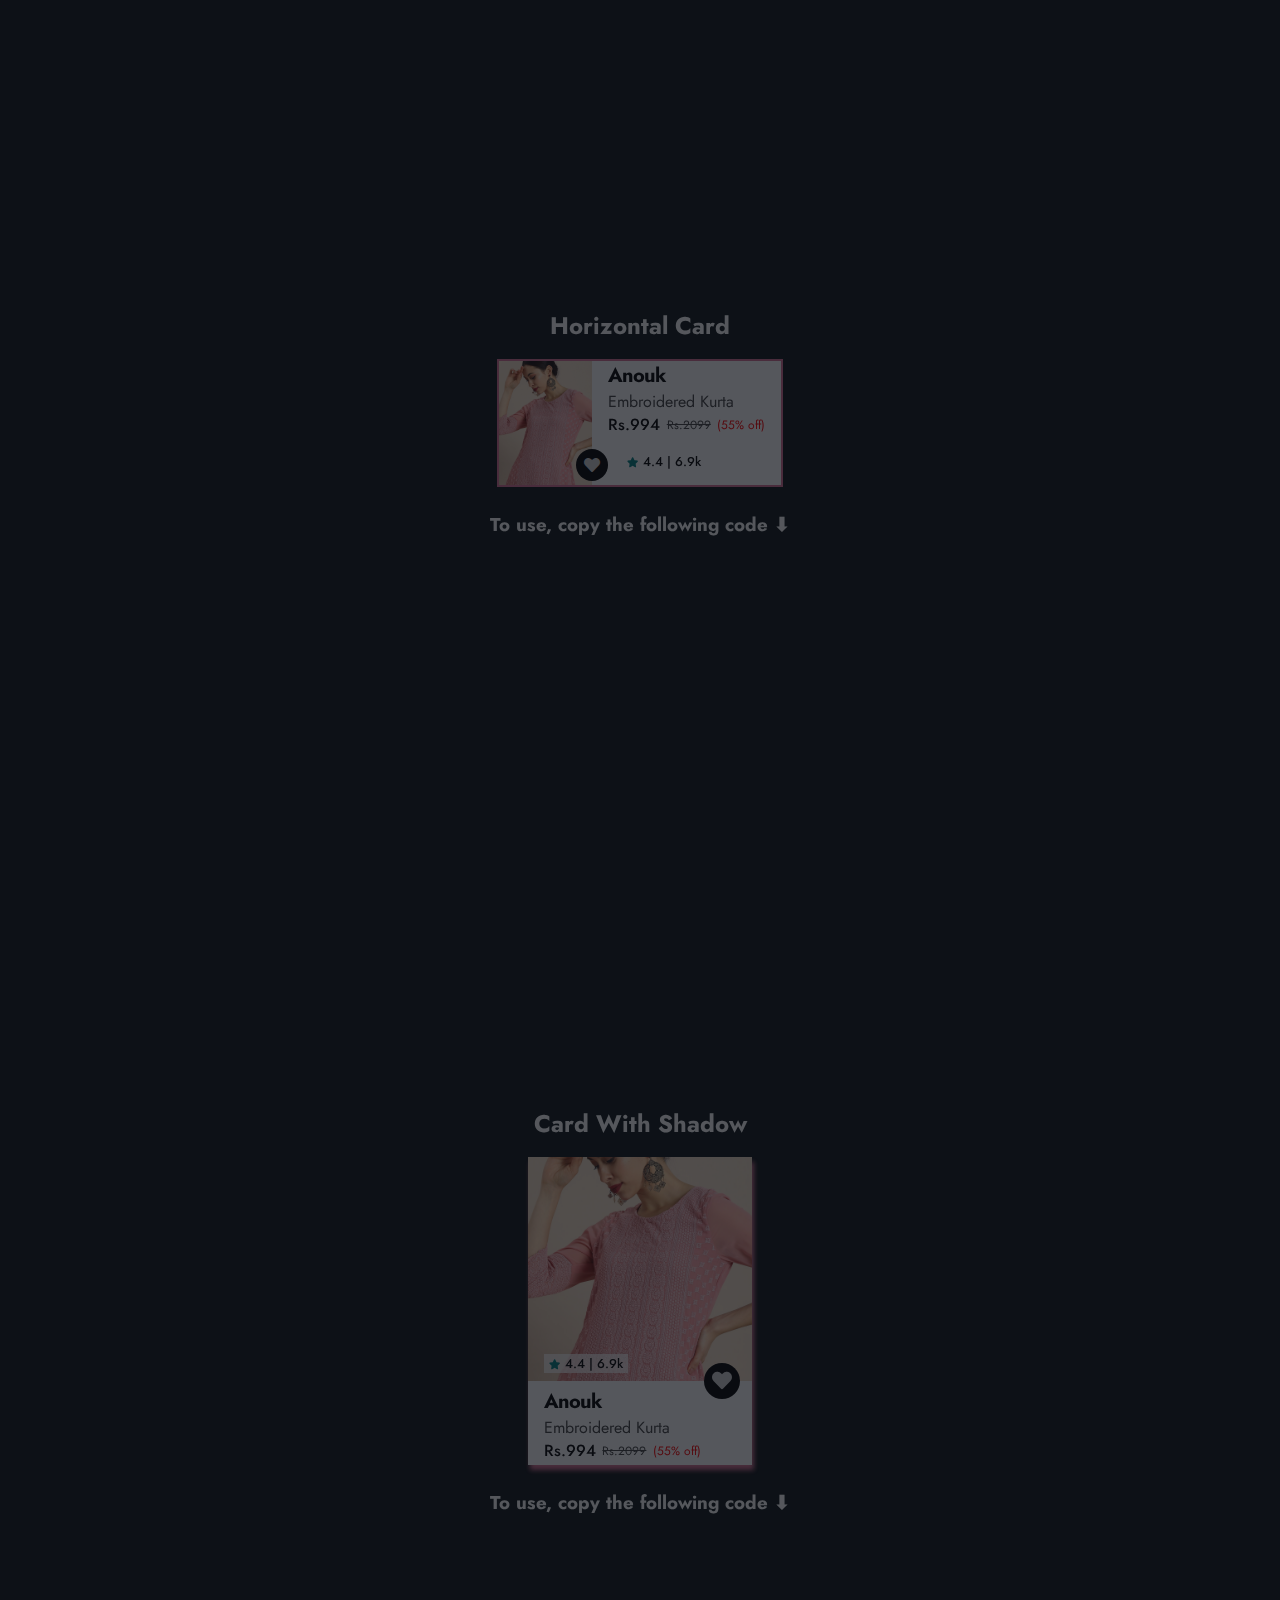
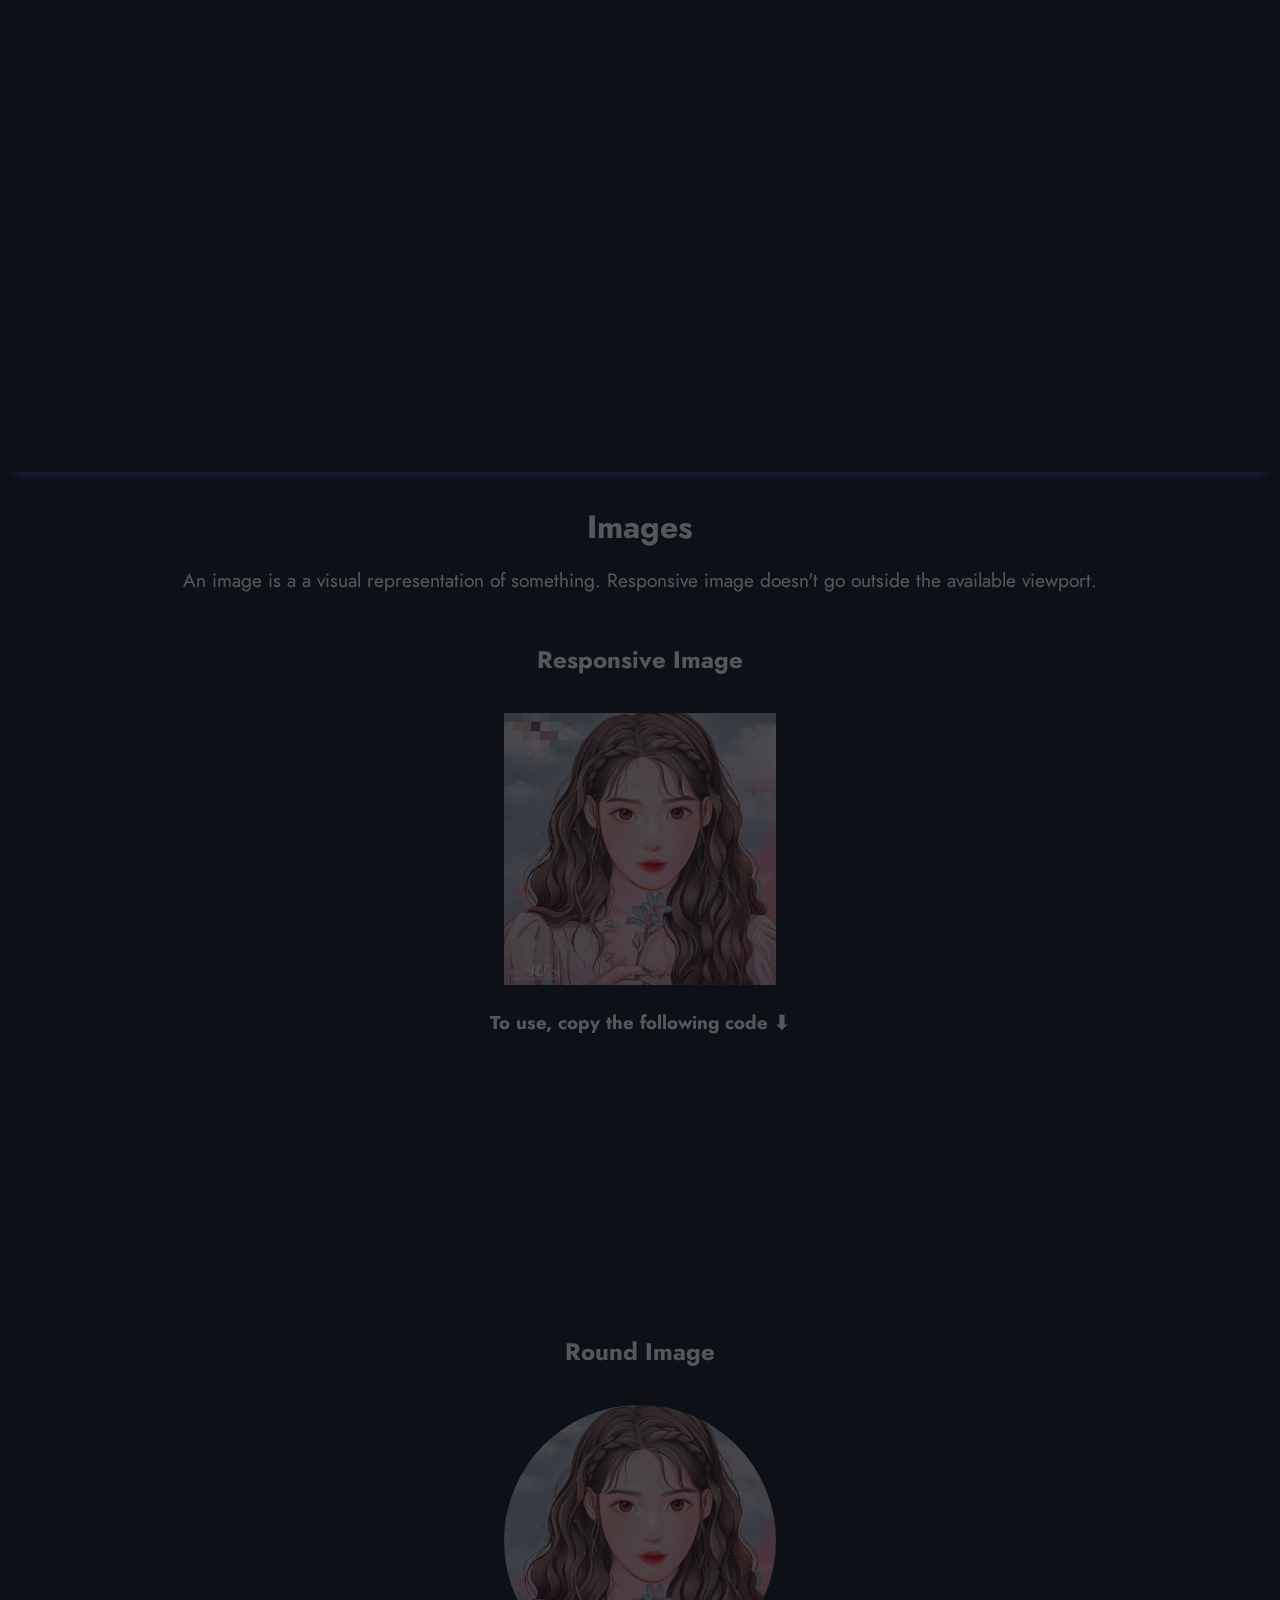
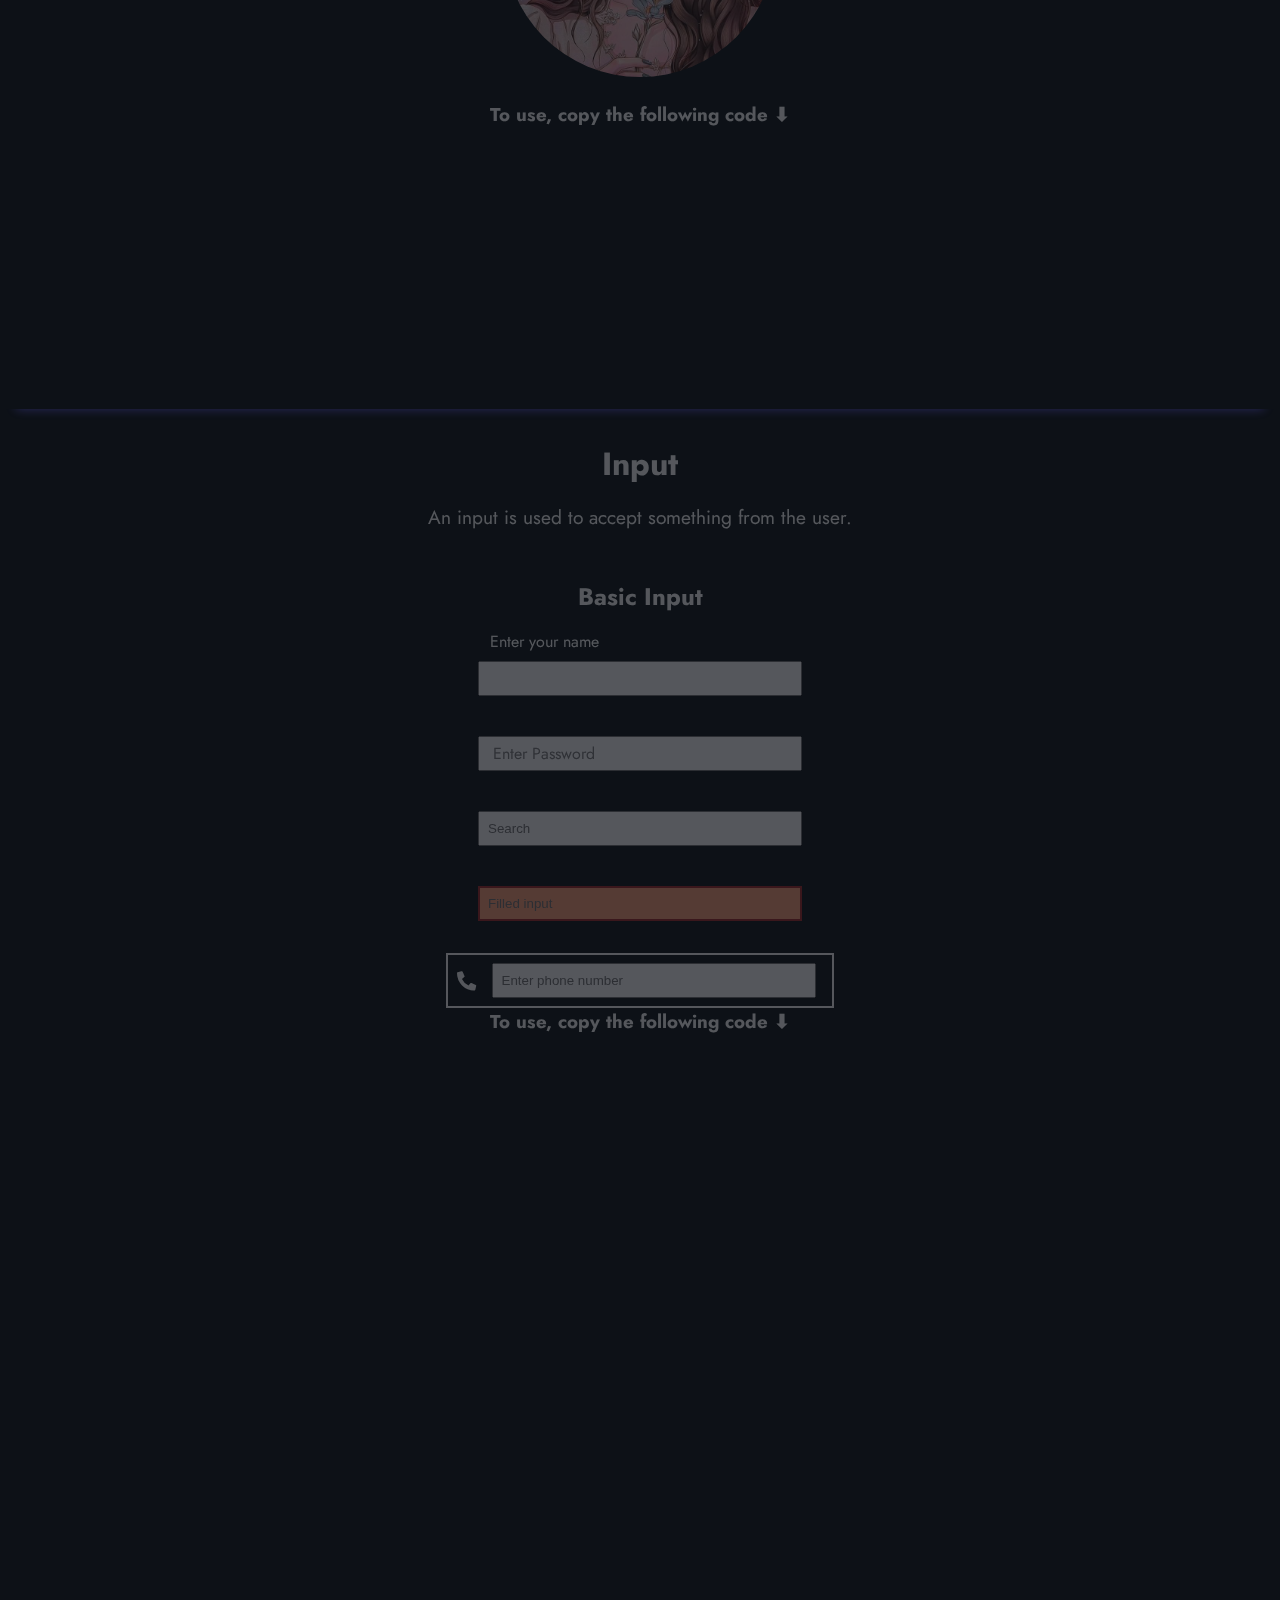
==== commit 2dc6491b: "grids" ====
--- a/documentation/documentation.html
+++ b/documentation/documentation.html
@@ -36,6 +36,7 @@
             <li><a href="#lists-div">Lists</a></li>
             <li><a href="#modal-div">Modal</a></li>
             <li><a href="#slider-div">Slider</a></li>
+            <li><a href="#grid-div">Grid</a></li>
         </ul>
     </div>
     <div class="components">
@@ -612,6 +613,55 @@
             sandbox="allow-scripts allow-same-origin">
             </iframe>
         </div>
+
+        <div class="component-container" id="grid-div">
+            <h1>Grids</h1>
+            <p class="component-info">CSS Grid Layout with rows and columns, makes it easier to design web pages without having to use floats and positioning.</p>
+            <h2>2 Column Grid Layout</h2>
+            <div class="grid-container">
+                <div class="ui-component grid two-col-grid">
+                    <div class="two-grid-item"></div>
+                    <div class="two-grid-item"></div>
+                </div>
+            </div>
+            <h3>To use, copy the following code ⬇</h3>
+            <iframe
+            src="https://carbon.now.sh/embed?bg=rgba%28171%2C+184%2C+195%2C+1%29&t=seti&wt=none&l=htmlmixed&width=680&ds=true&dsyoff=20px&dsblur=68px&wc=true&wa=true&pv=48px&ph=54px&ln=false&fl=1&fm=Hack&fs=14px&lh=133%25&si=false&es=2x&wm=false&code=%253Cdiv%2520class%253D%2522grid-container%2522%253E%250A%2520%2520%253Cdiv%2520class%253D%2522ui-component%2520grid%2520two-col-grid%2522%253E%2520%250A%2520%2520%2520%2520%253Cdiv%2520class%253D%2522two-grid-item%2522%253E%253C%252Fdiv%253E%250A%2520%2520%2520%2520%253Cdiv%2520class%253D%2522two-grid-item%2522%253E%253C%252Fdiv%253E%250A%2520%2520%253C%252Fdiv%253E%250A%253C%252Fdiv%253E"
+            style="width: 100%; height: 280px; border:0; transform: scale(1); overflow:hidden;"
+            sandbox="allow-scripts allow-same-origin">
+            </iframe>
+            <h2>3 Column Grid Layout</h2>
+            <div class="grid-container">
+                <div class="ui-component grid three-col-grid">
+                    <div class="three-grid-item"></div>
+                    <div class="three-grid-item"></div>
+                    <div class="three-grid-item"></div>
+                </div>
+            </div>
+            <h3>To use, copy the following code ⬇</h3>
+            <iframe
+            src="https://carbon.now.sh/embed?bg=rgba%28171%2C+184%2C+195%2C+1%29&t=seti&wt=none&l=htmlmixed&width=680&ds=true&dsyoff=20px&dsblur=68px&wc=true&wa=true&pv=48px&ph=54px&ln=false&fl=1&fm=Hack&fs=14px&lh=133%25&si=false&es=2x&wm=false&code=%253Cdiv%2520class%253D%2522grid-container%2522%253E%250A%2520%2520%253Cdiv%2520class%253D%2522ui-component%2520grid%2520three-col-grid%2522%253E%2520%250A%2520%2520%2520%2520%253Cdiv%2520class%253D%2522three-grid-item%2522%253E%253C%252Fdiv%253E%250A%2520%2520%2520%2520%253Cdiv%2520class%253D%2522three-grid-item%2522%253E%253C%252Fdiv%253E%250A%2520%2520%2520%2520%253Cdiv%2520class%253D%2522three-grid-item%2522%253E%253C%252Fdiv%253E%250A%2520%2520%253C%252Fdiv%253E%250A%253C%252Fdiv%253E"
+            style="width: 100%; height: 300px; border:0; transform: scale(1); overflow:hidden;"
+            sandbox="allow-scripts allow-same-origin">
+            </iframe>
+            <h2>Responsive Grid Layout</h2>
+            <div class="grid-container">
+                <div class="ui-component grid multi-col-grid">
+                    <div class="multi-grid-item"></div>
+                    <div class="multi-grid-item"></div>
+                    <div class="multi-grid-item"></div>
+                    <div class="multi-grid-item"></div>
+                    <div class="multi-grid-item"></div>
+                    <div class="multi-grid-item"></div>
+                </div>
+            </div>
+            <h3>To use, copy the following code ⬇</h3>
+            <iframe
+            src="https://carbon.now.sh/embed?bg=rgba%28171%2C+184%2C+195%2C+1%29&t=seti&wt=none&l=htmlmixed&width=680&ds=true&dsyoff=20px&dsblur=68px&wc=true&wa=true&pv=48px&ph=54px&ln=false&fl=1&fm=Hack&fs=14px&lh=133%25&si=false&es=2x&wm=false&code=%253Cdiv%2520class%253D%2522grid-container%2522%253E%250A%2520%2520%253Cdiv%2520class%253D%2522ui-component%2520grid%2520multi-col-grid%2522%253E%2520%250A%2520%2520%2520%2520%253Cdiv%2520class%253D%2522multi-grid-item%2522%253E%253C%252Fdiv%253E%250A%2520%2520%2520%2520%253Cdiv%2520class%253D%2522multi-grid-item%2522%253E%253C%252Fdiv%253E%250A%2520%2520%2520%2520%253Cdiv%2520class%253D%2522multi-grid-item%2522%253E%253C%252Fdiv%253E%250A%2520%2520%2520%2520%253Cdiv%2520class%253D%2522multi-grid-item%2522%253E%253C%252Fdiv%253E%250A%2520%2520%2520%2520%253Cdiv%2520class%253D%2522multi-grid-item%2522%253E%253C%252Fdiv%253E%250A%2520%2520%2520%2520%253Cdiv%2520class%253D%2522multi-grid-item%2522%253E%253C%252Fdiv%253E%250A%2520%2520%253C%252Fdiv%253E%250A%253C%252Fdiv%253E"
+            style="width: 100%; height: 355px; border:0; transform: scale(1); overflow:hidden;"
+            sandbox="allow-scripts allow-same-origin">
+            </iframe>
+        </div>
     </div>  
     <footer>
         <div class="footer-logo">
--- a/documentation/documentation.css
+++ b/documentation/documentation.css
@@ -64,7 +64,7 @@
 .display-components li {
     background-color: var(--blue);
     margin-left: 10px;
-    flex-basis: 6.7%;
+    flex-basis: 6.2%;
     transition: .5s ease;
     padding-left: 1rem;
 }
--- a/component.css
+++ b/component.css
@@ -9,4 +9,5 @@
 @import url(./components/star-rating/star-rating.css);
 @import url(./components/texts/text-list.css);
 @import url(./components/modal/modal.css);
-@import url(./components/sliders/sliders.css);+@import url(./components/sliders/sliders.css);
+@import url(./components/grid/grid.css);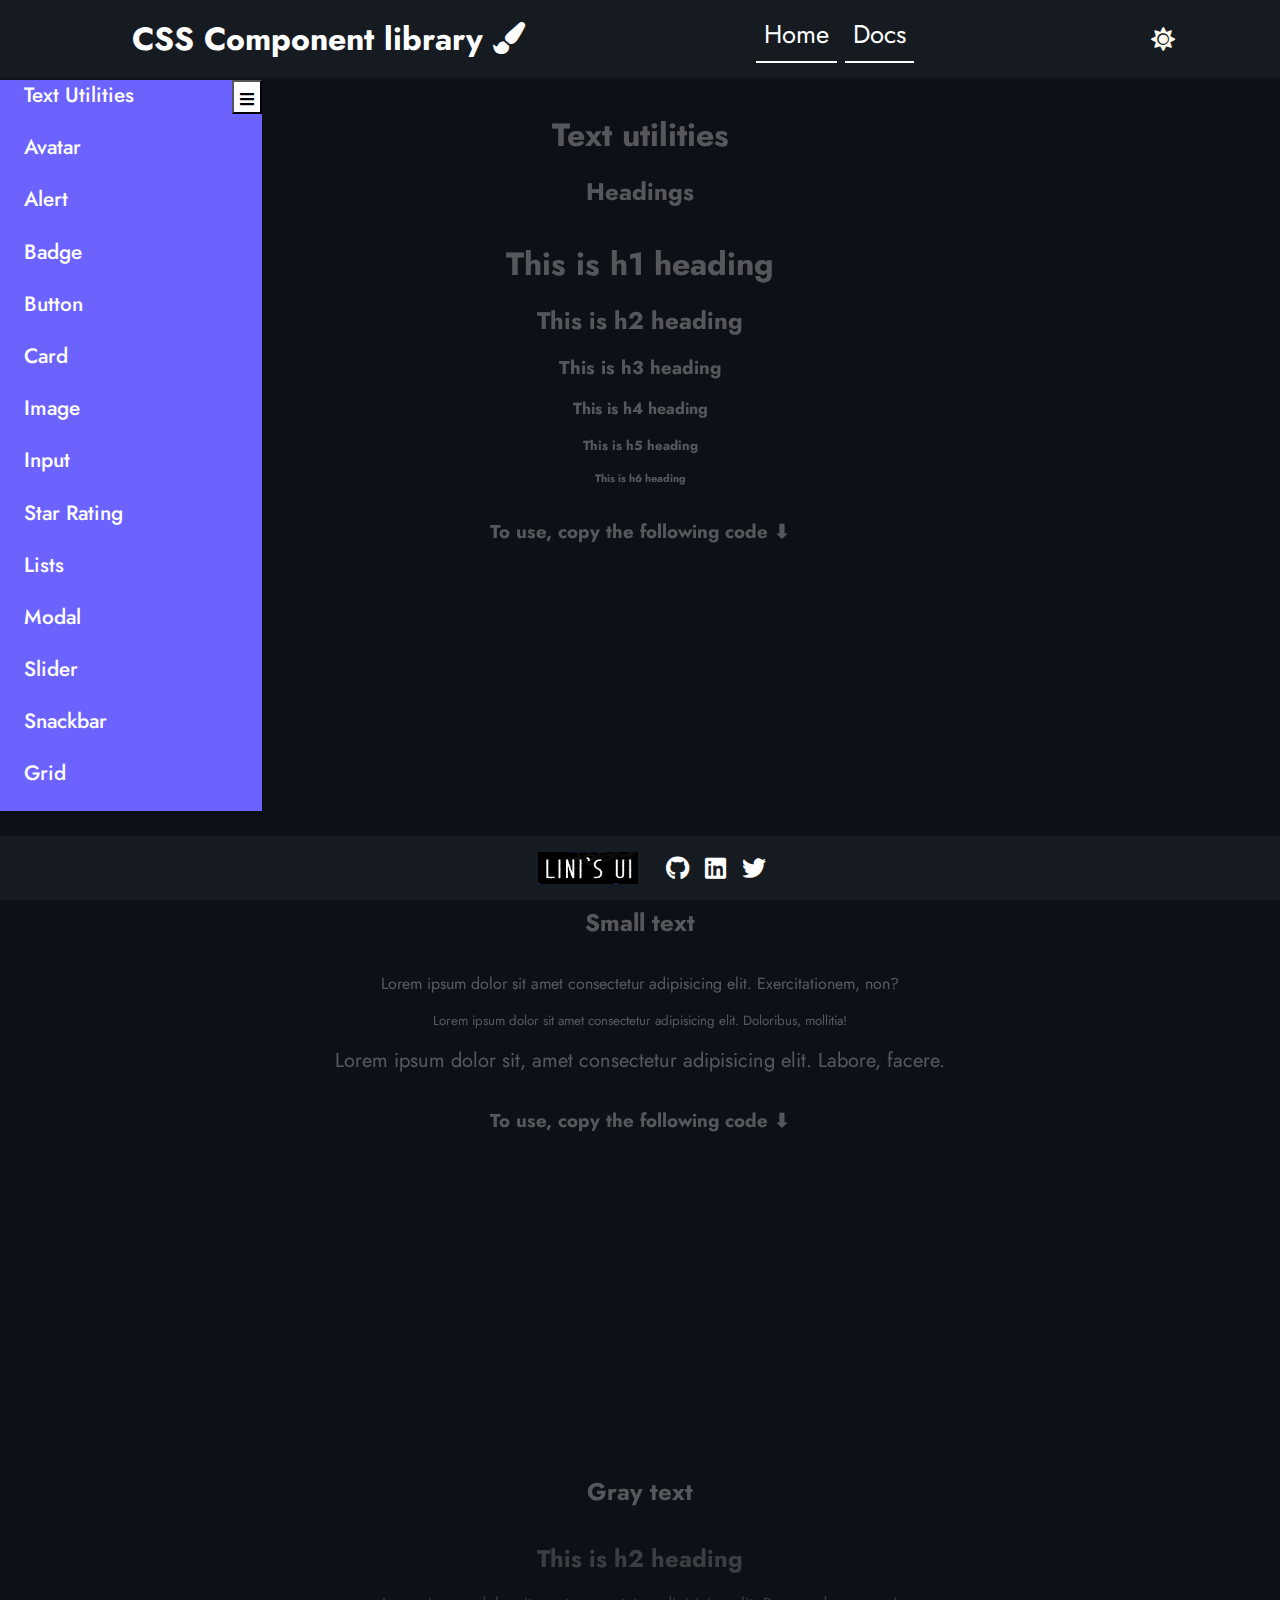
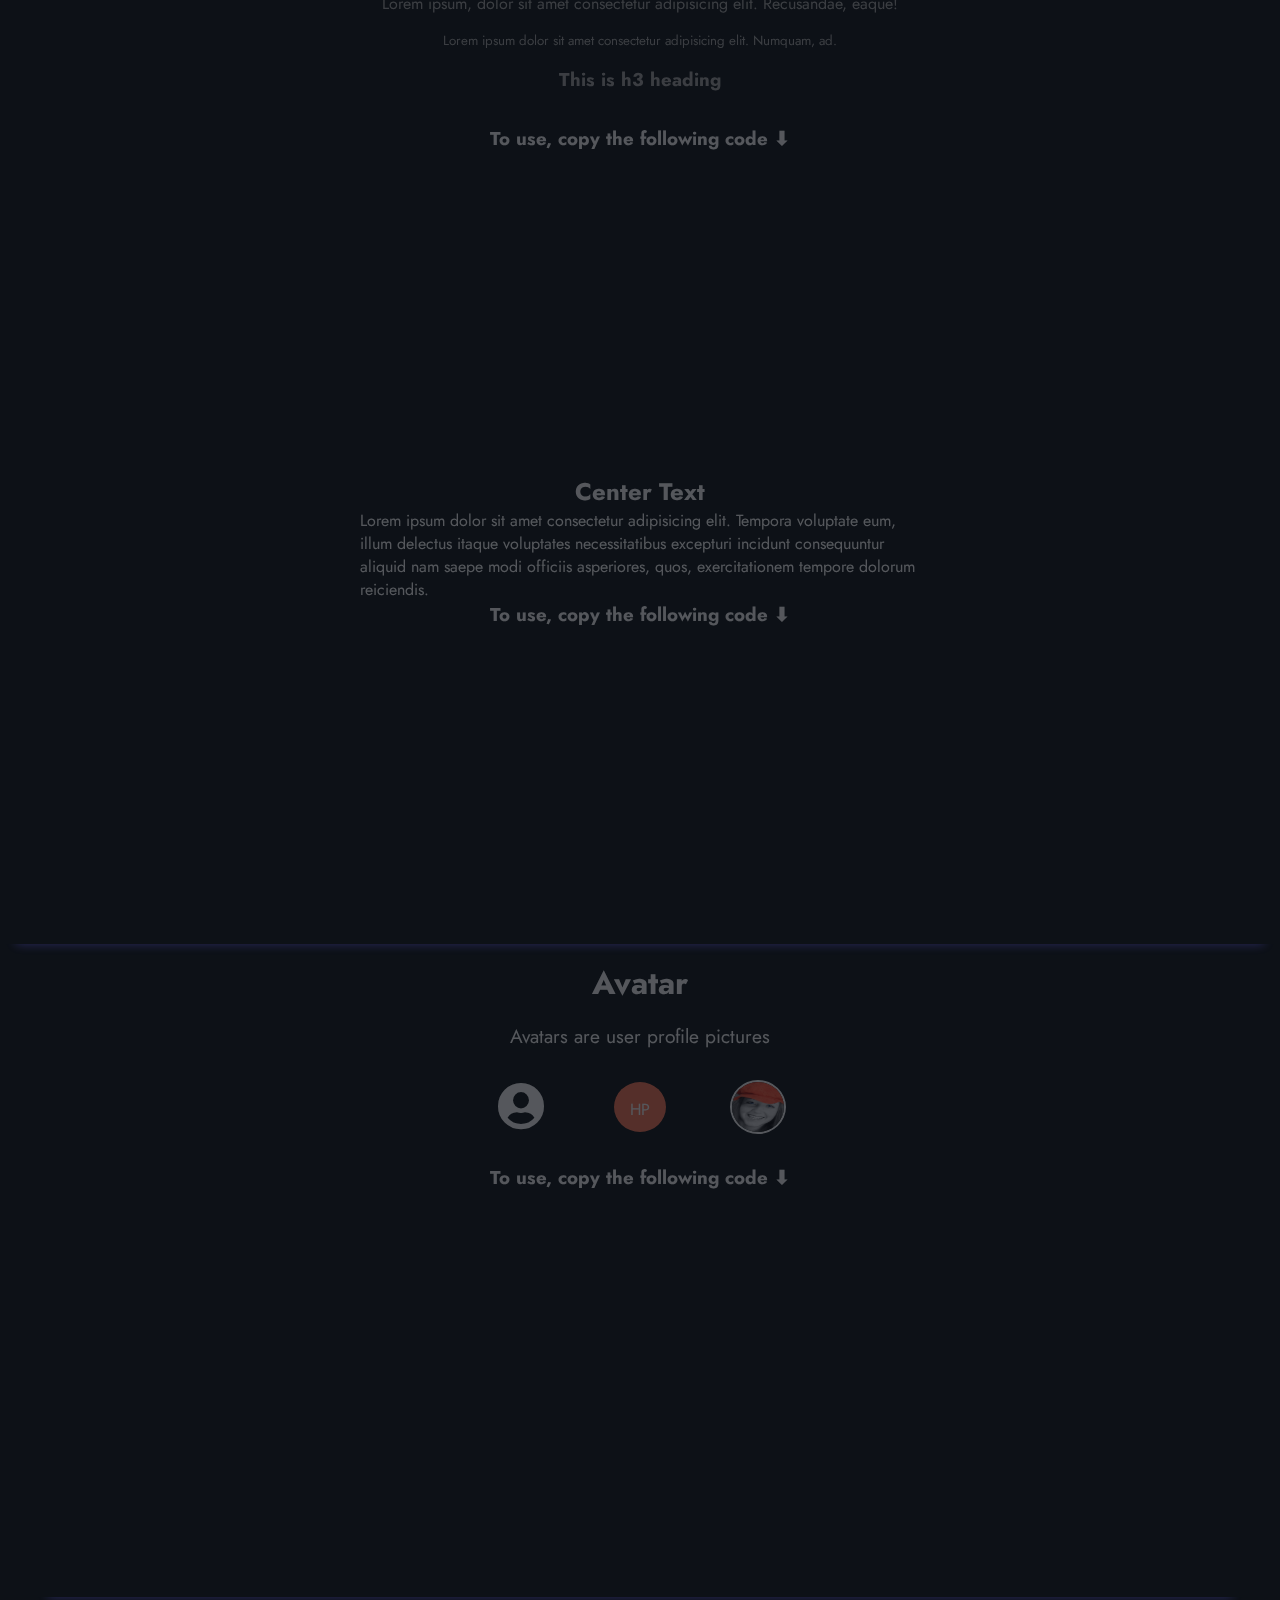
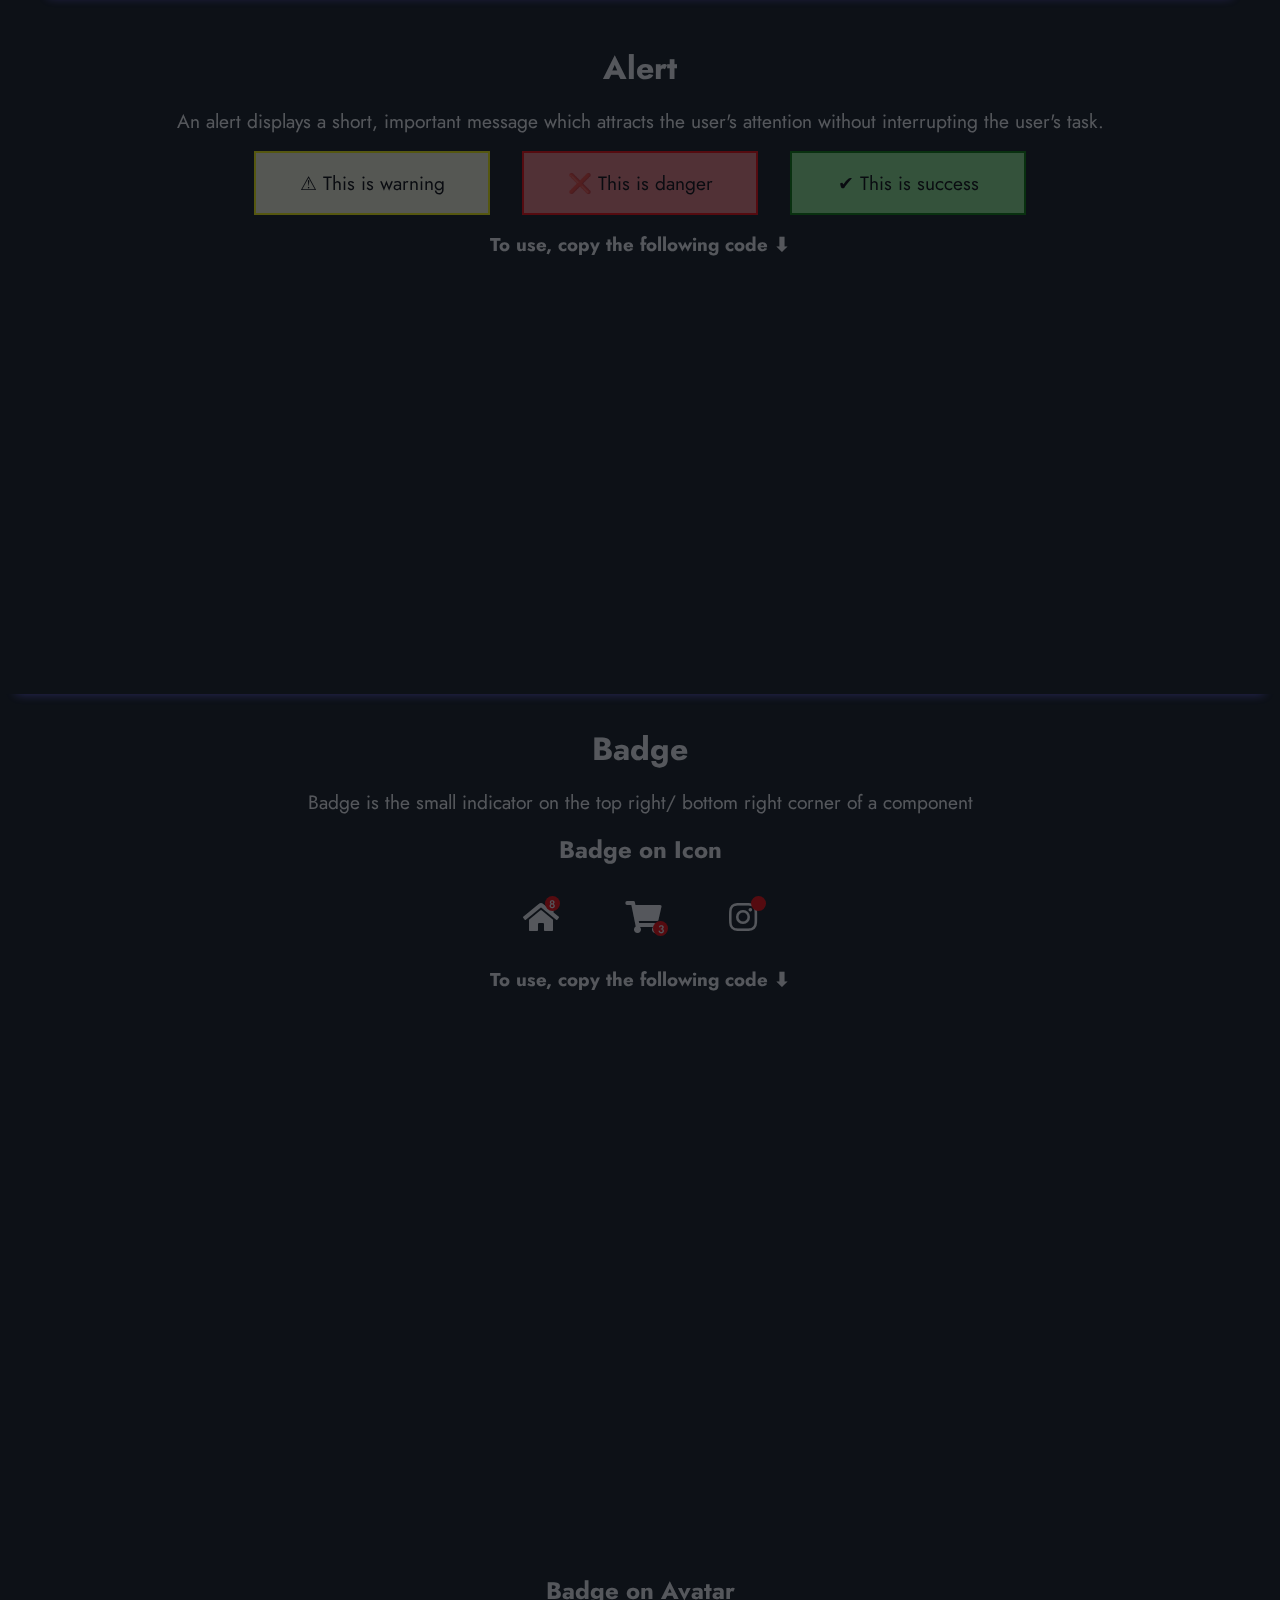
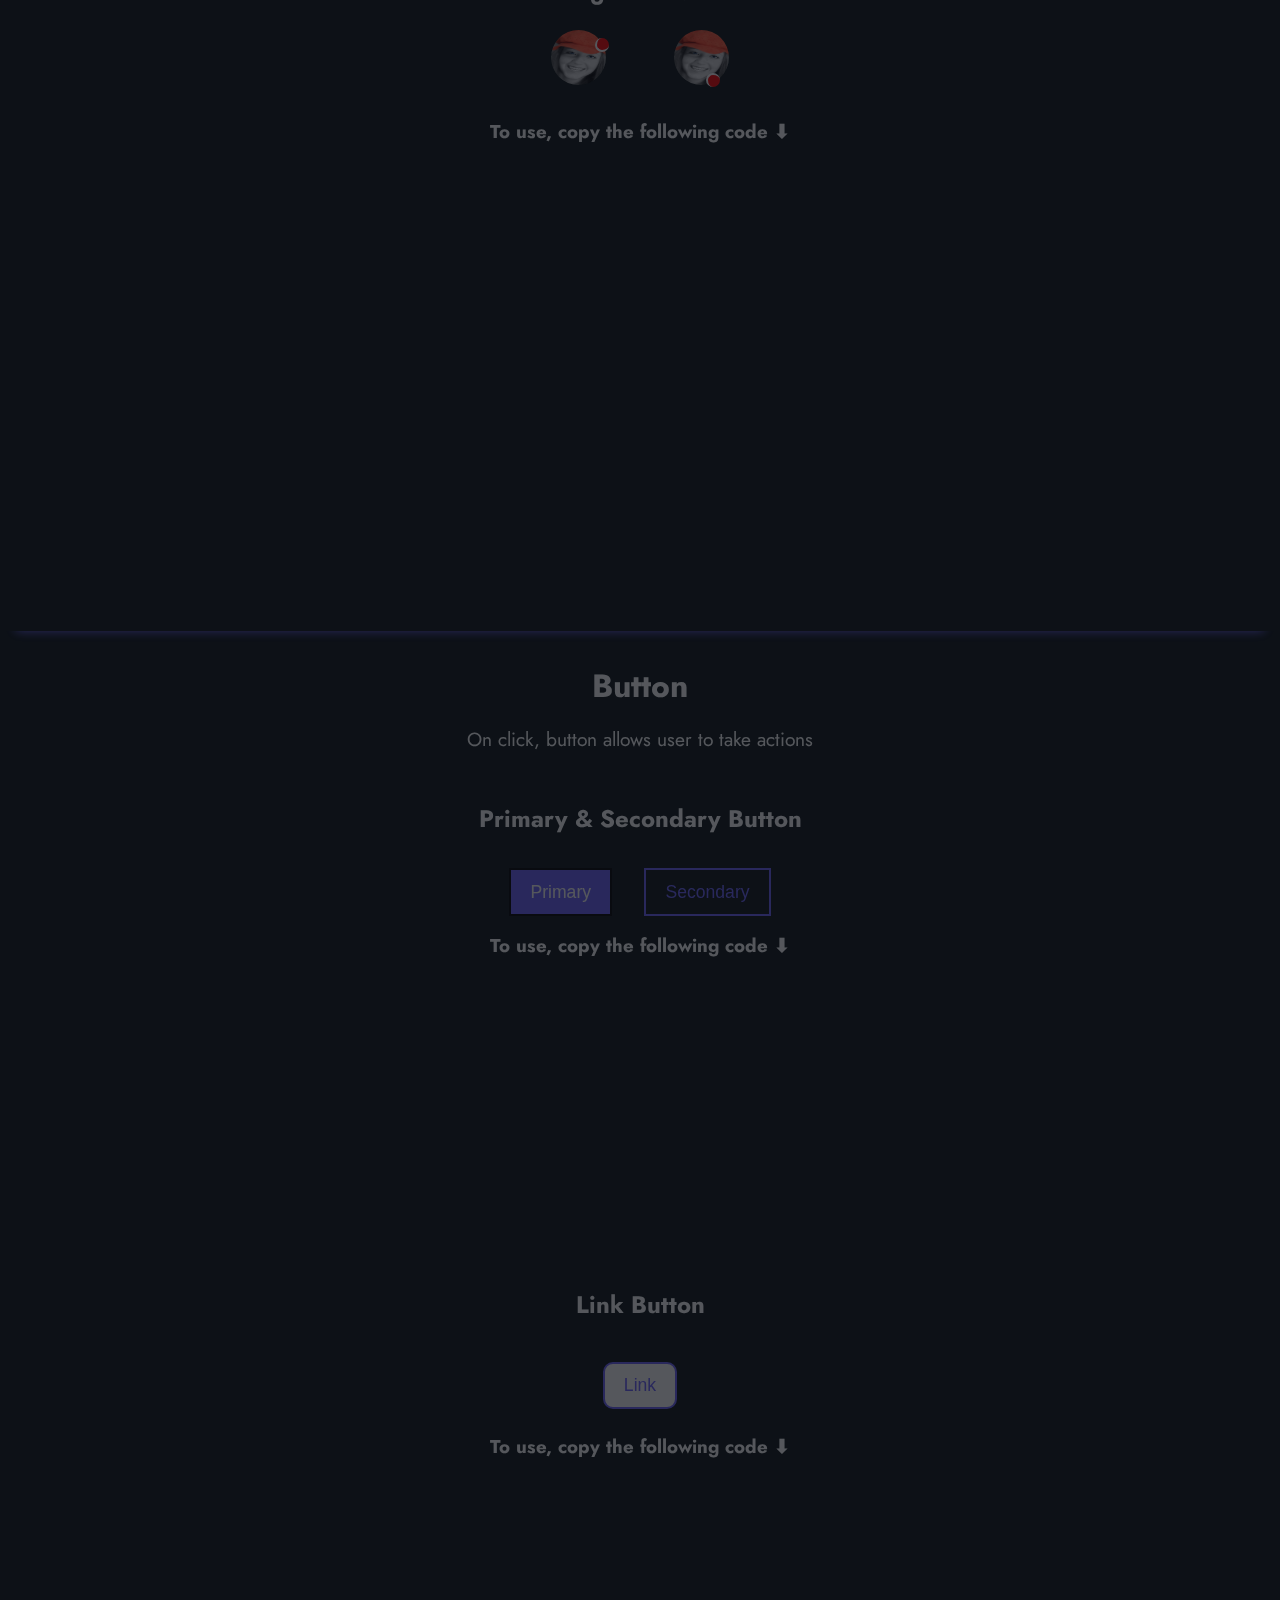
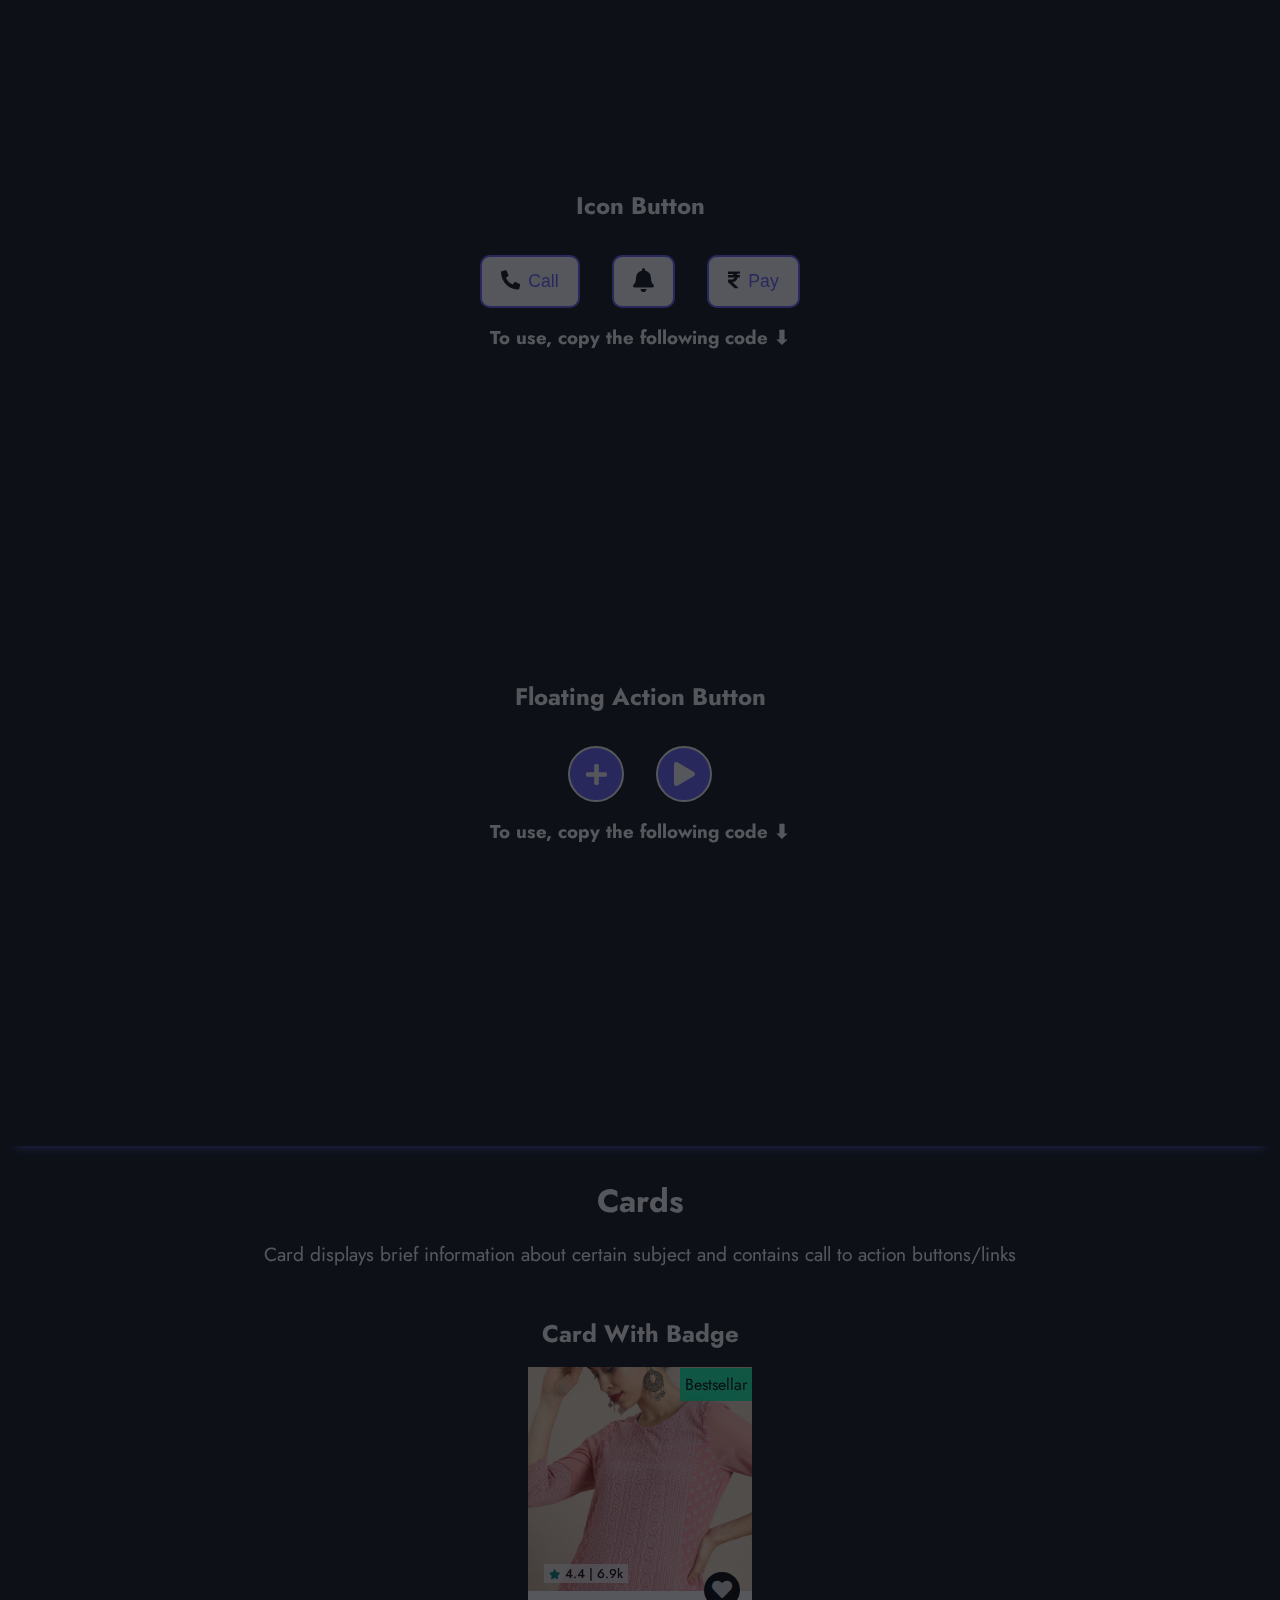
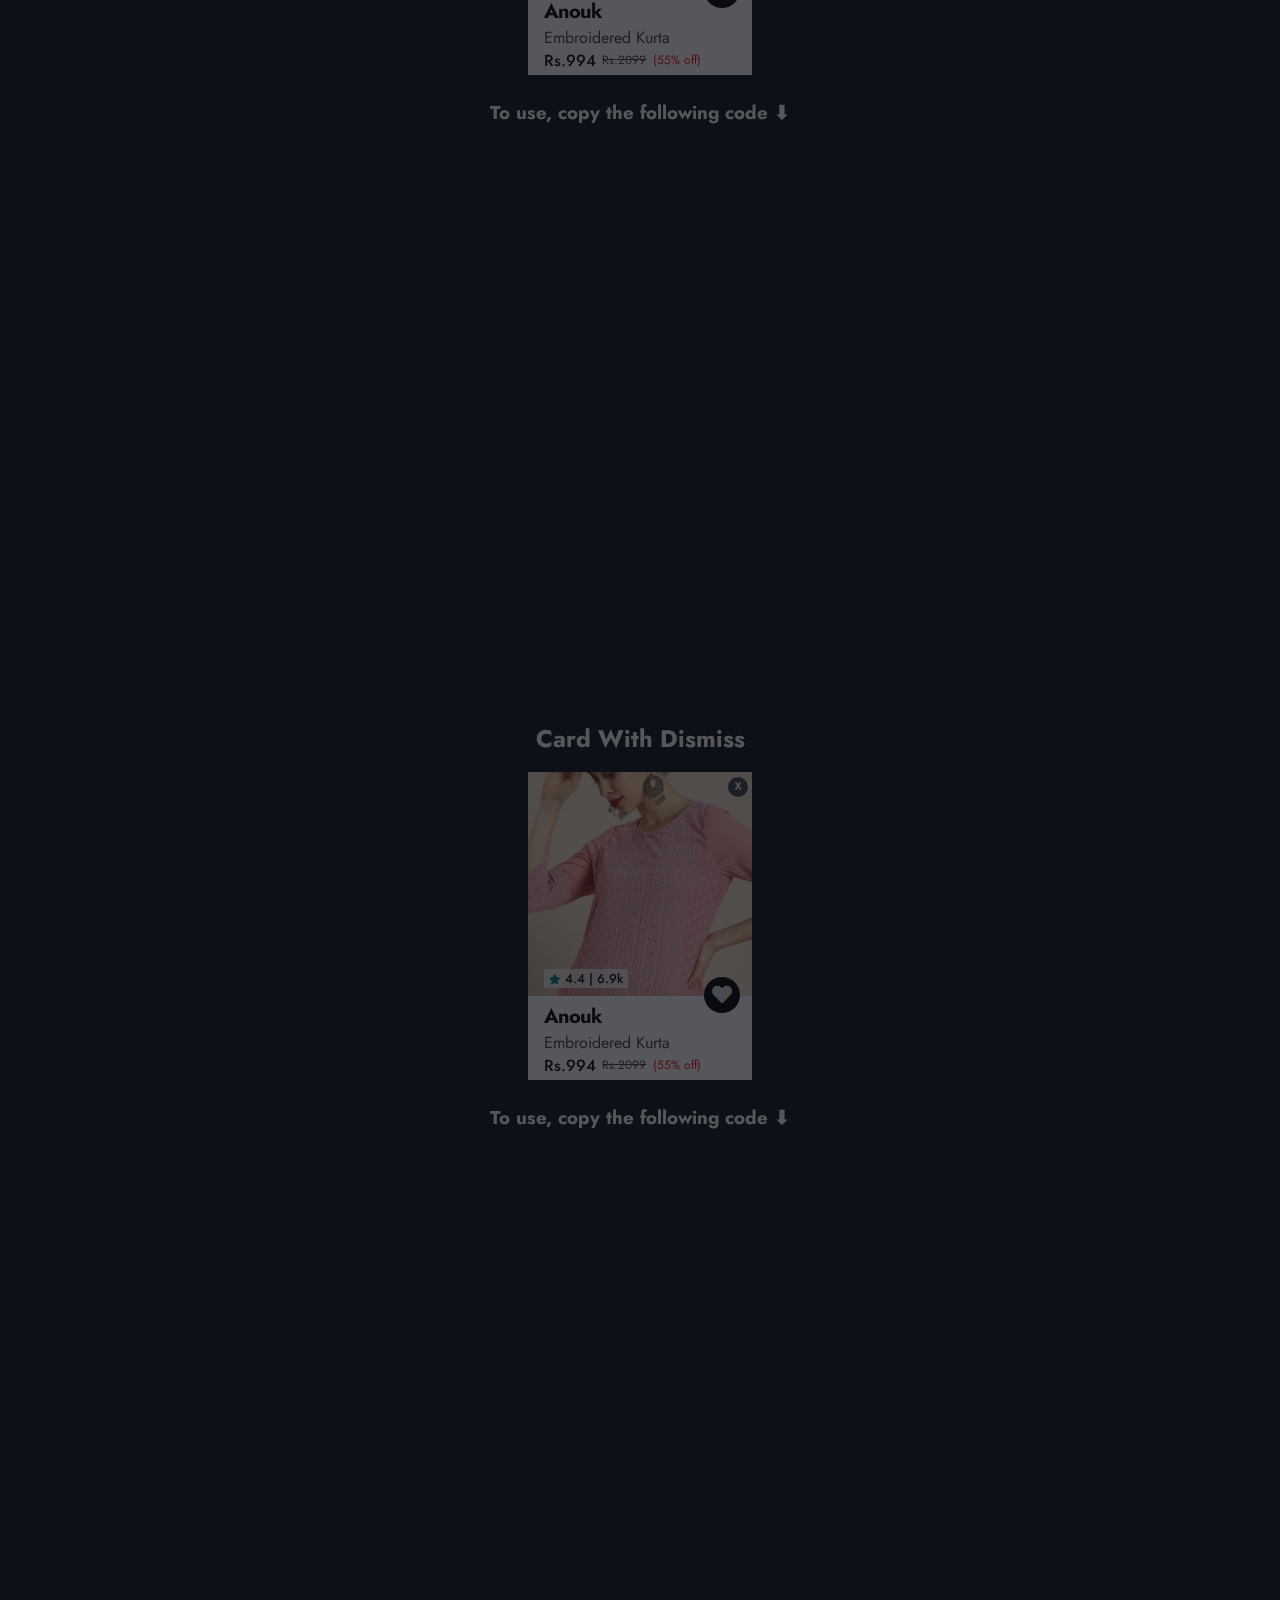
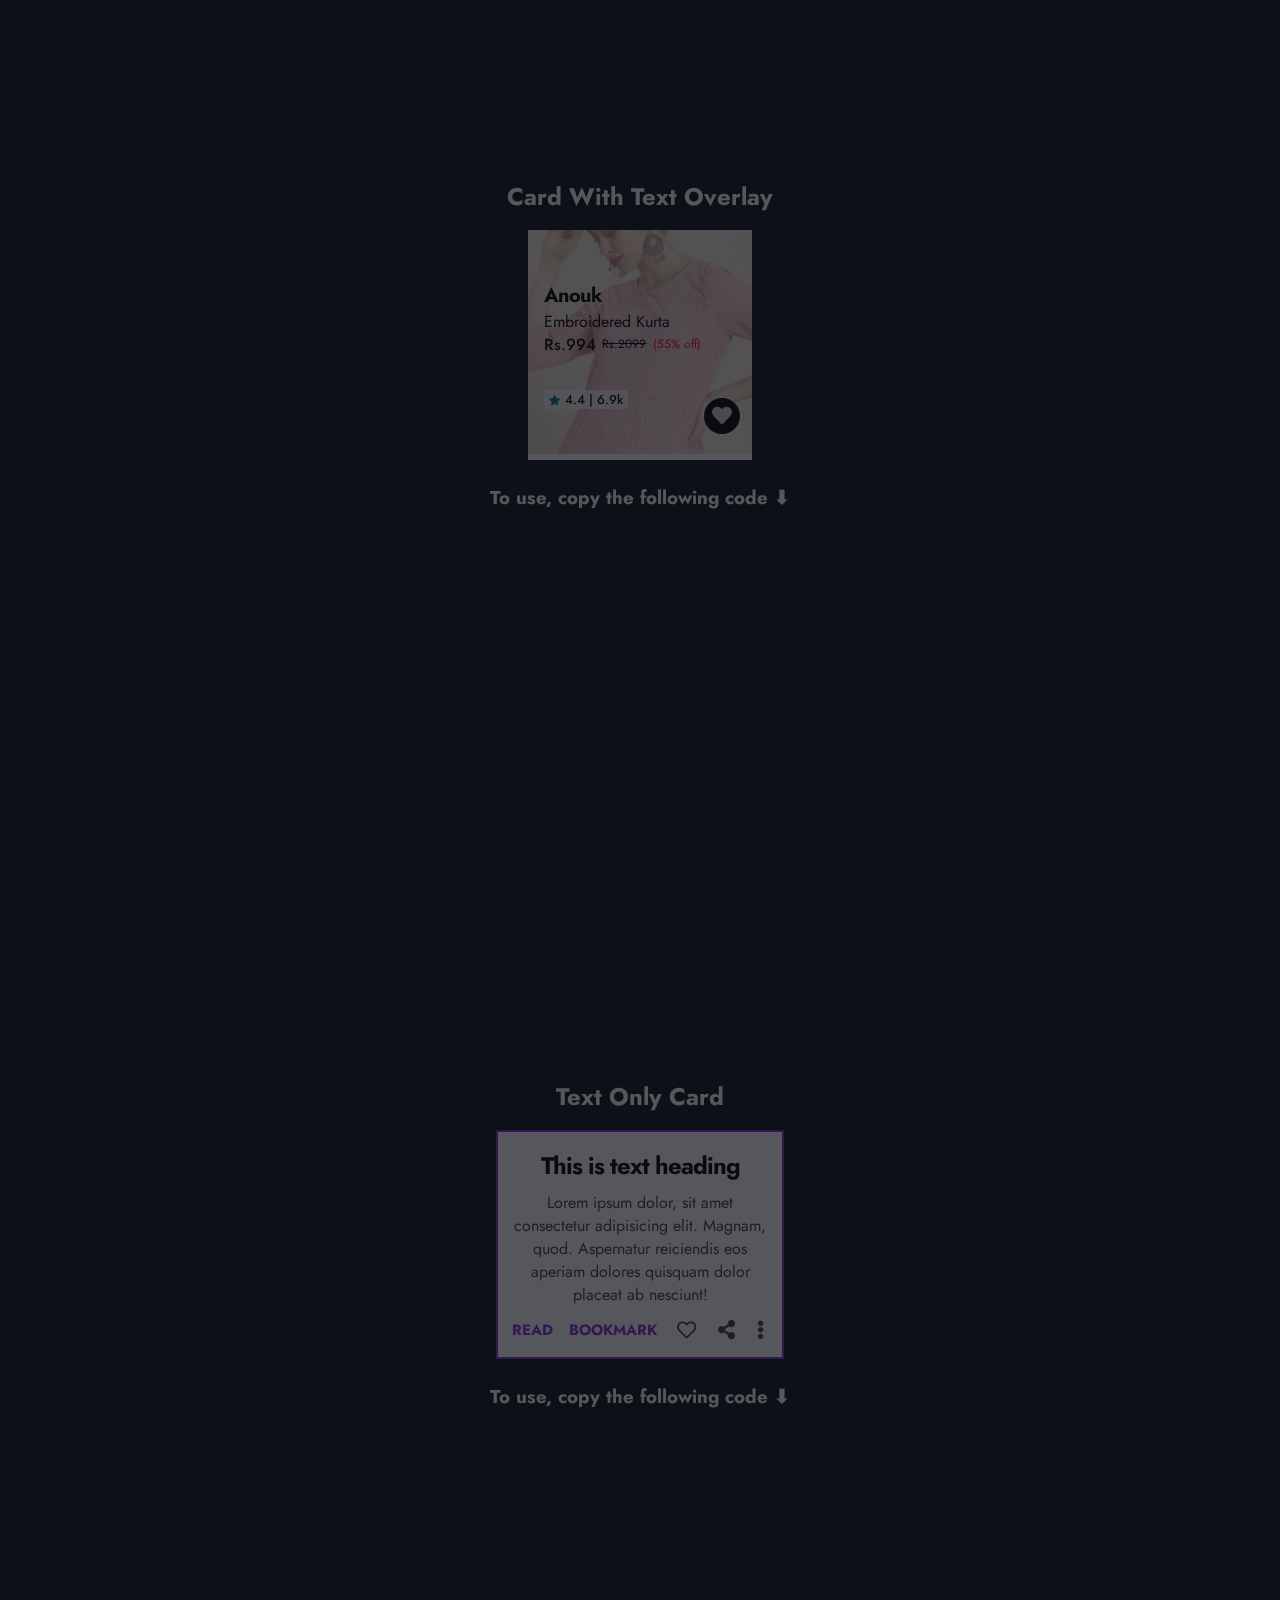
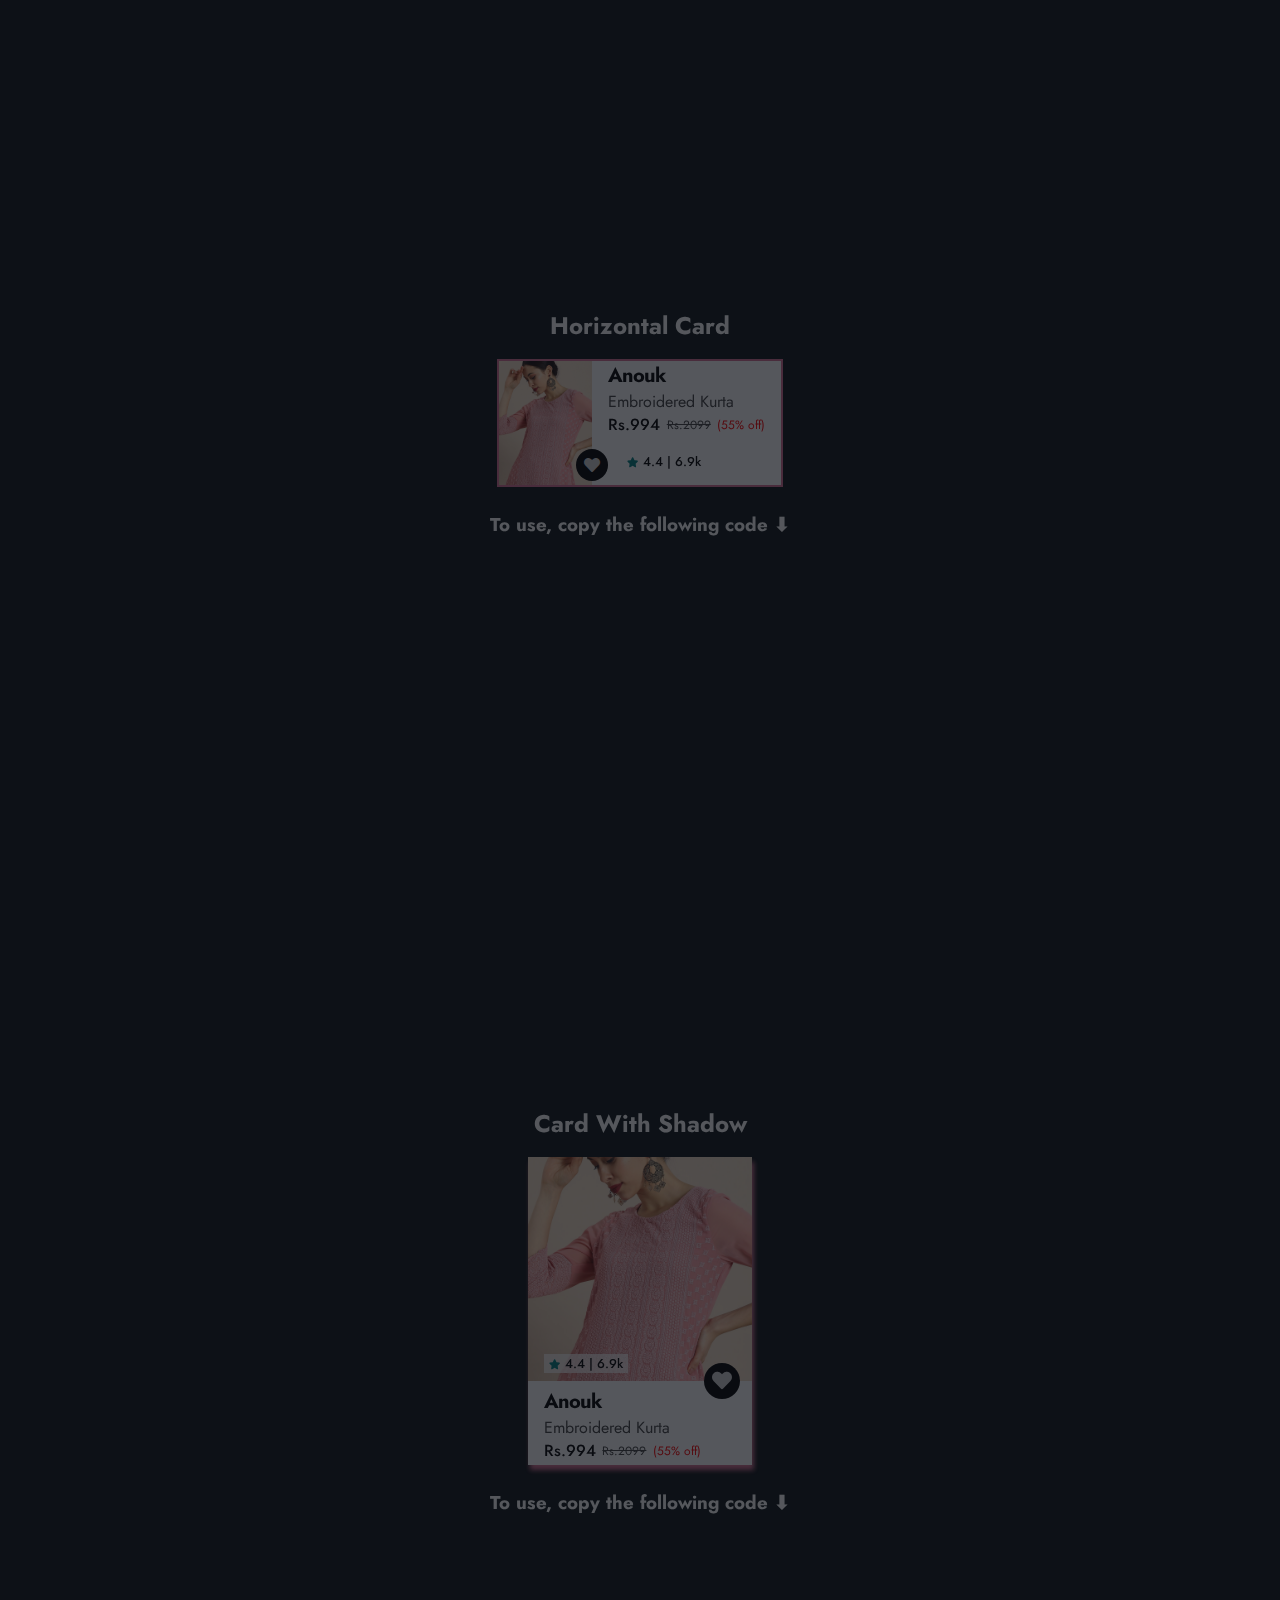
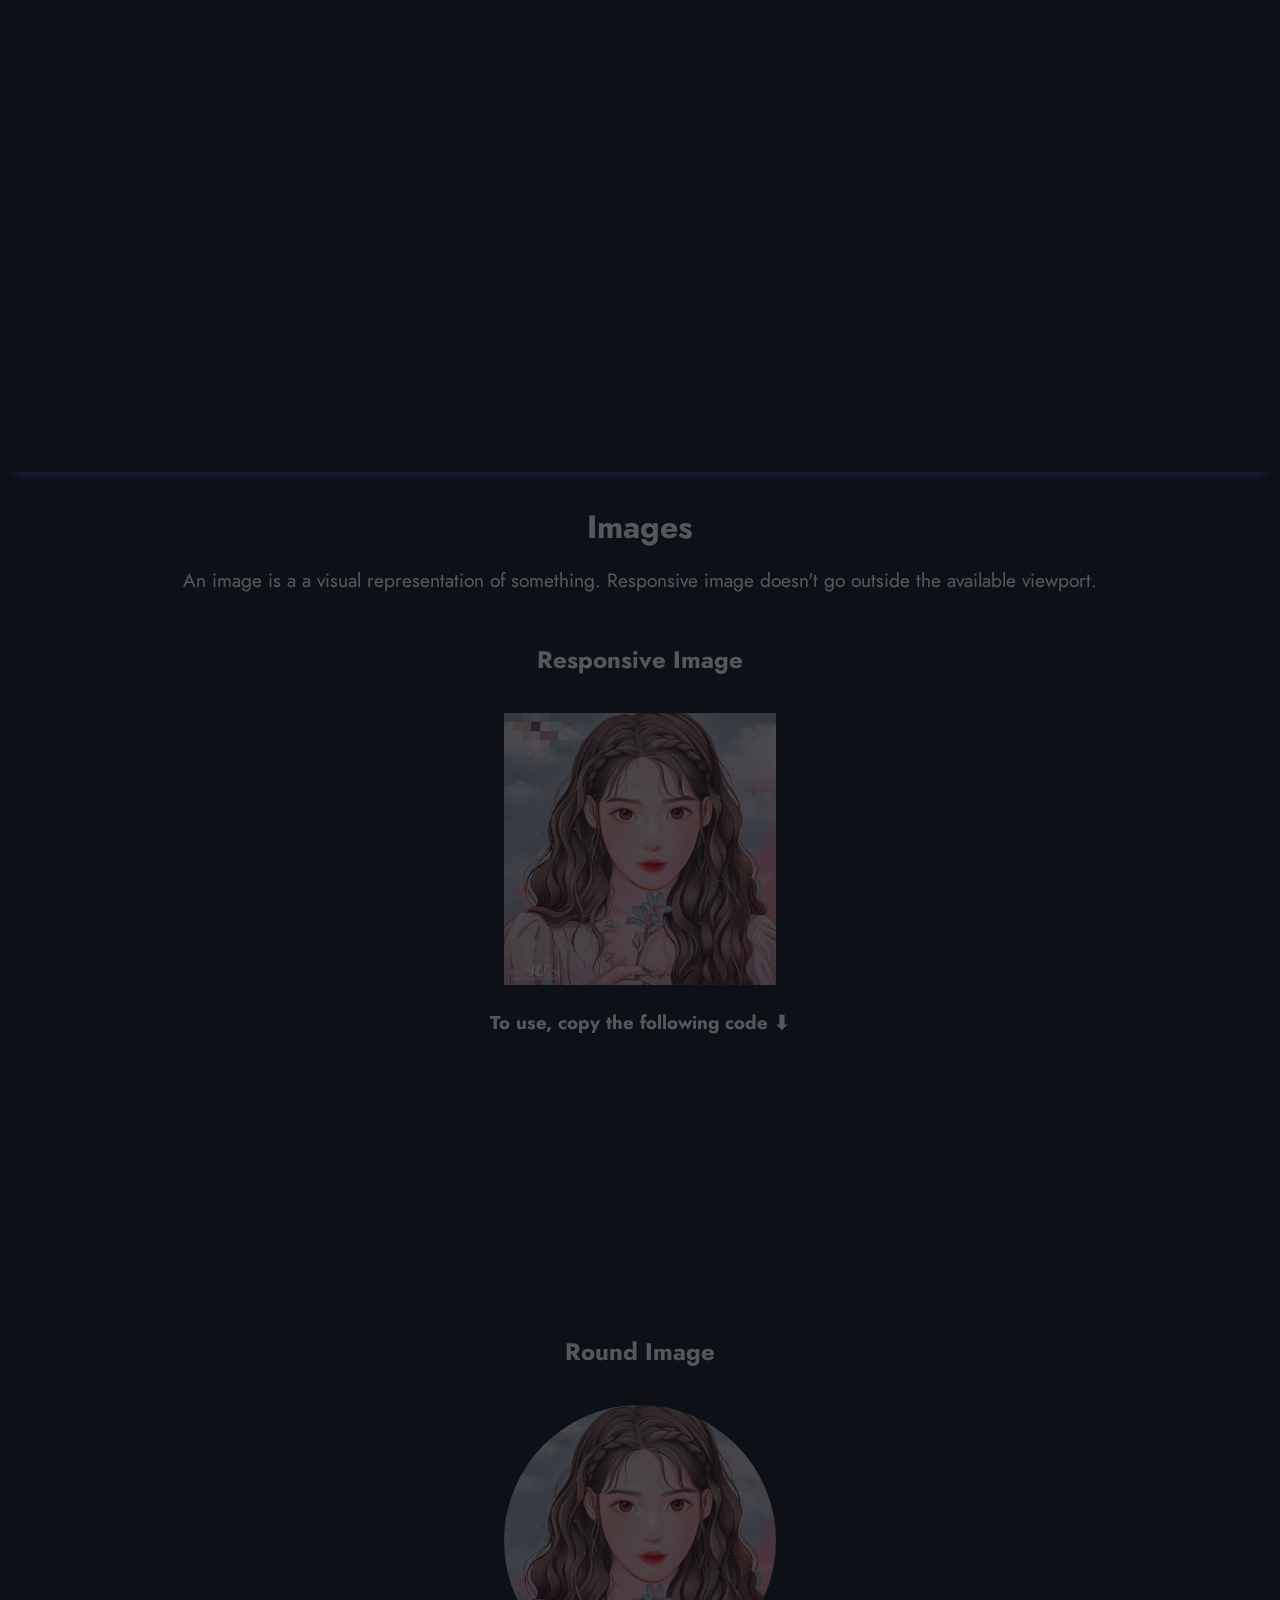
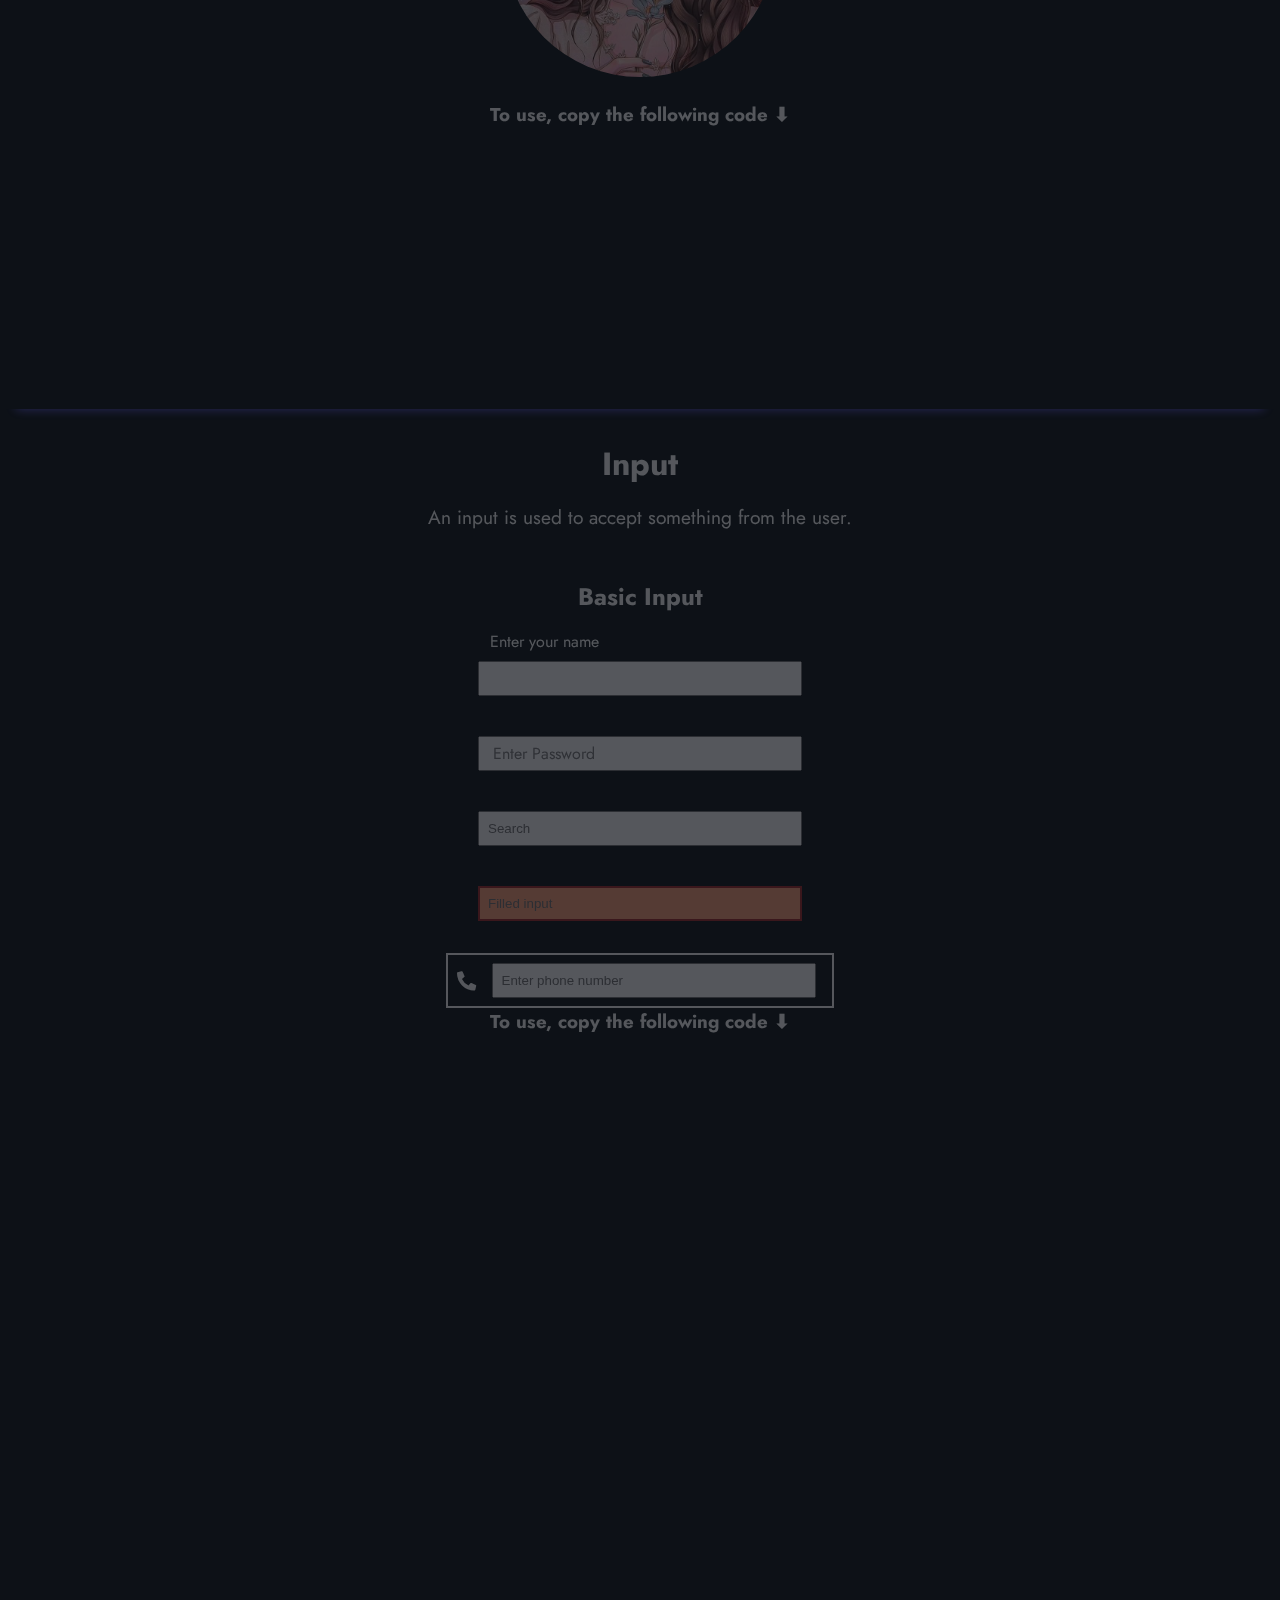
==== commit d05a626e: "snackbar" ====
--- a/documentation/documentation.html
+++ b/documentation/documentation.html
@@ -36,6 +36,7 @@
             <li><a href="#lists-div">Lists</a></li>
             <li><a href="#modal-div">Modal</a></li>
             <li><a href="#slider-div">Slider</a></li>
+            <li><a href="#snackbar-div">Snackbar</a></li>
             <li><a href="#grid-div">Grid</a></li>
         </ul>
     </div>
@@ -614,6 +615,32 @@
             </iframe>
         </div>
 
+        <div class="component-container" id="snackbar-div">
+            <h2>Snackbar</h2>
+            <p class="component-info">Snackbars are used to show a message at the bottom of a screen. This message persists for a few seconds.</p>
+            <p class="component-info">Click on the below buttons to see the snackbars</p>
+            <div class="ui-component snackbar">
+                <button class="baseline-btn" id="primary-btn">Baseline</button>
+                <button class="leading-btn" id="primary-btn">Leading</button>
+                <div class="snackbar-comp baseline-snackbar">
+                    <p class="sb-msg">Something went wrong!</p>
+                    <button class="snackbar-btn retry-btn">Retry</button>
+                    <button class="snackbar-btn close-btn">X</button>
+                </div>
+                <div class="snackbar-comp leading-snackbar">
+                    <p class="sb-msg">Something went wrong!</p>
+                    <button class="snackbar-btn retry-btn">Retry</button>
+                    <button class="snackbar-btn close-btn">X</button>
+                </div>
+            </div>
+            <h3>To use, copy the following code ⬇</h3>
+            <iframe
+            src="https://carbon.now.sh/embed?bg=rgba%28171%2C+184%2C+195%2C+1%29&t=seti&wt=none&l=htmlmixed&width=680&ds=true&dsyoff=20px&dsblur=68px&wc=true&wa=true&pv=48px&ph=54px&ln=false&fl=1&fm=Hack&fs=14px&lh=133%25&si=false&es=2x&wm=false&code=%253Cdiv%2520class%253D%2522ui-component%2520snackbar%2522%253E%250A%2520%2520%253Cbutton%2520class%253D%2522baseline-btn%2522%2520id%253D%2522primary-btn%2522%253EBaseline%253C%252Fbutton%253E%2520%250A%2520%2520%253Cbutton%2520class%253D%2522leading-btn%2522%2520id%253D%2522primary-btn%2522%253ELeading%253C%252Fbutton%253E%250A%2520%2520%250A%2520%2520%252F%252FBaseline%2520snackbar%250A%2520%2520%253Cdiv%2520class%253D%2522snackbar-comp%2520baseline-snackbar%2522%253E%250A%2520%2520%2520%2520%253Cp%2520class%253D%2522sb-msg%2522%253ESomething%2520went%2520wrong%21%253C%252Fp%253E%250A%2520%2520%2520%2520%253Cbutton%2520class%253D%2522snackbar-btn%2520retry-btn%2522%253ERetry%253C%252Fbutton%253E%250A%2520%2520%2520%2520%253Cbutton%2520class%253D%2522snackbar-btn%2520close-btn%2522%253EX%253C%252Fbutton%253E%250A%2520%2520%253C%252Fdiv%253E%250A%2520%2520%250A%2520%2520%252F%252FLeading%2520snackbar%250A%2520%2520%253Cdiv%2520class%253D%2522snackbar-comp%2520leading-snackbar%2522%253E%250A%2520%2520%2520%2520%253Cp%2520class%253D%2522sb-msg%2522%253ESomething%2520went%2520wrong%21%253C%252Fp%253E%250A%2520%2520%2520%2520%253Cbutton%2520class%253D%2522snackbar-btn%2520retry-btn%2522%253ERetry%253C%252Fbutton%253E%250A%2520%2520%2520%2520%253Cbutton%2520class%253D%2522snackbar-btn%2520close-btn%2522%253EX%253C%252Fbutton%253E%250A%2520%2520%253C%252Fdiv%253E%250A%253C%252Fdiv%253E"
+            style="width: 100%; height: 500px; border:0; transform: scale(1); overflow:hidden;"
+            sandbox="allow-scripts allow-same-origin">
+            </iframe>
+        </div>
+
         <div class="component-container" id="grid-div">
             <h1>Grids</h1>
             <p class="component-info">CSS Grid Layout with rows and columns, makes it easier to design web pages without having to use floats and positioning.</p>
--- a/documentation/documentation.css
+++ b/documentation/documentation.css
@@ -64,7 +64,7 @@
 .display-components li {
     background-color: var(--blue);
     margin-left: 10px;
-    flex-basis: 6.2%;
+    flex-basis: 5.8%;
     transition: .5s ease;
     padding-left: 1rem;
 }
--- a/component.css
+++ b/component.css
@@ -10,4 +10,5 @@
 @import url(./components/texts/text-list.css);
 @import url(./components/modal/modal.css);
 @import url(./components/sliders/sliders.css);
-@import url(./components/grid/grid.css);+@import url(./components//grids/grid.css);
+@import url(./components/snackbar/snackbar.css);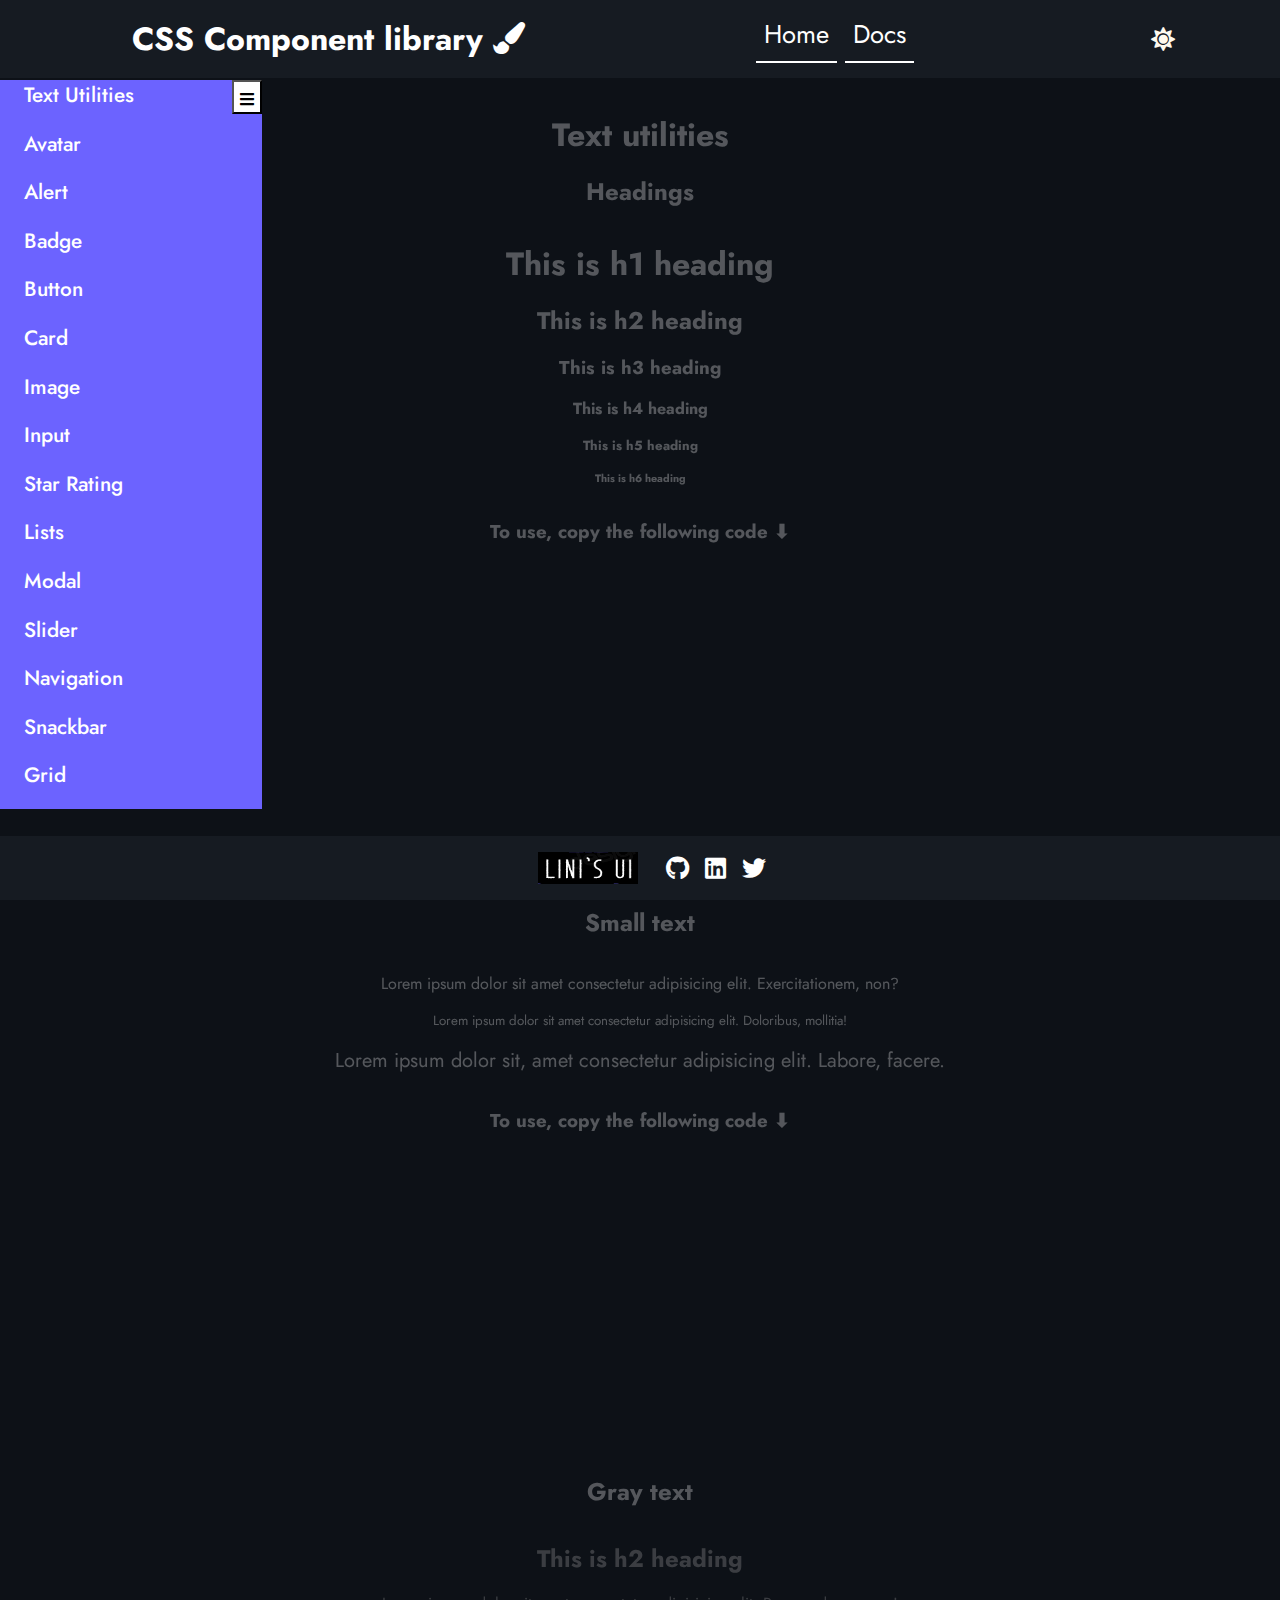
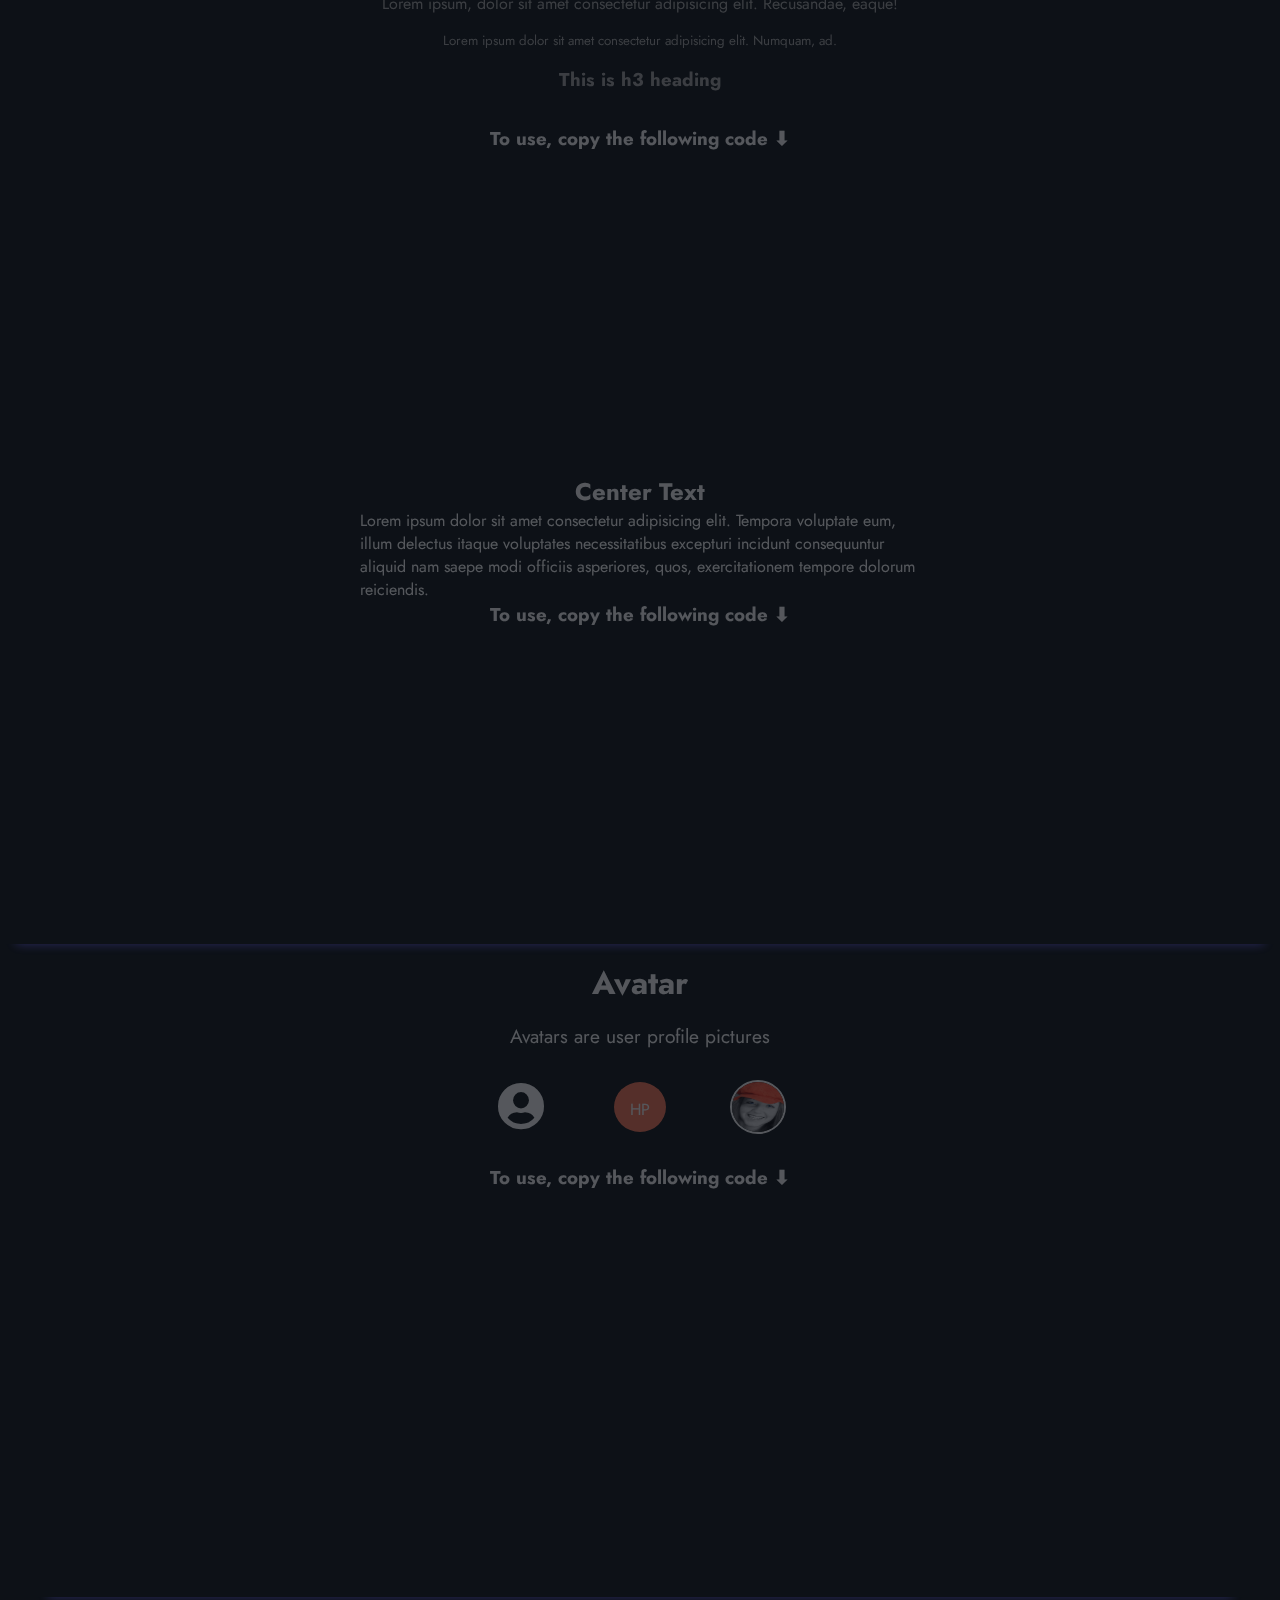
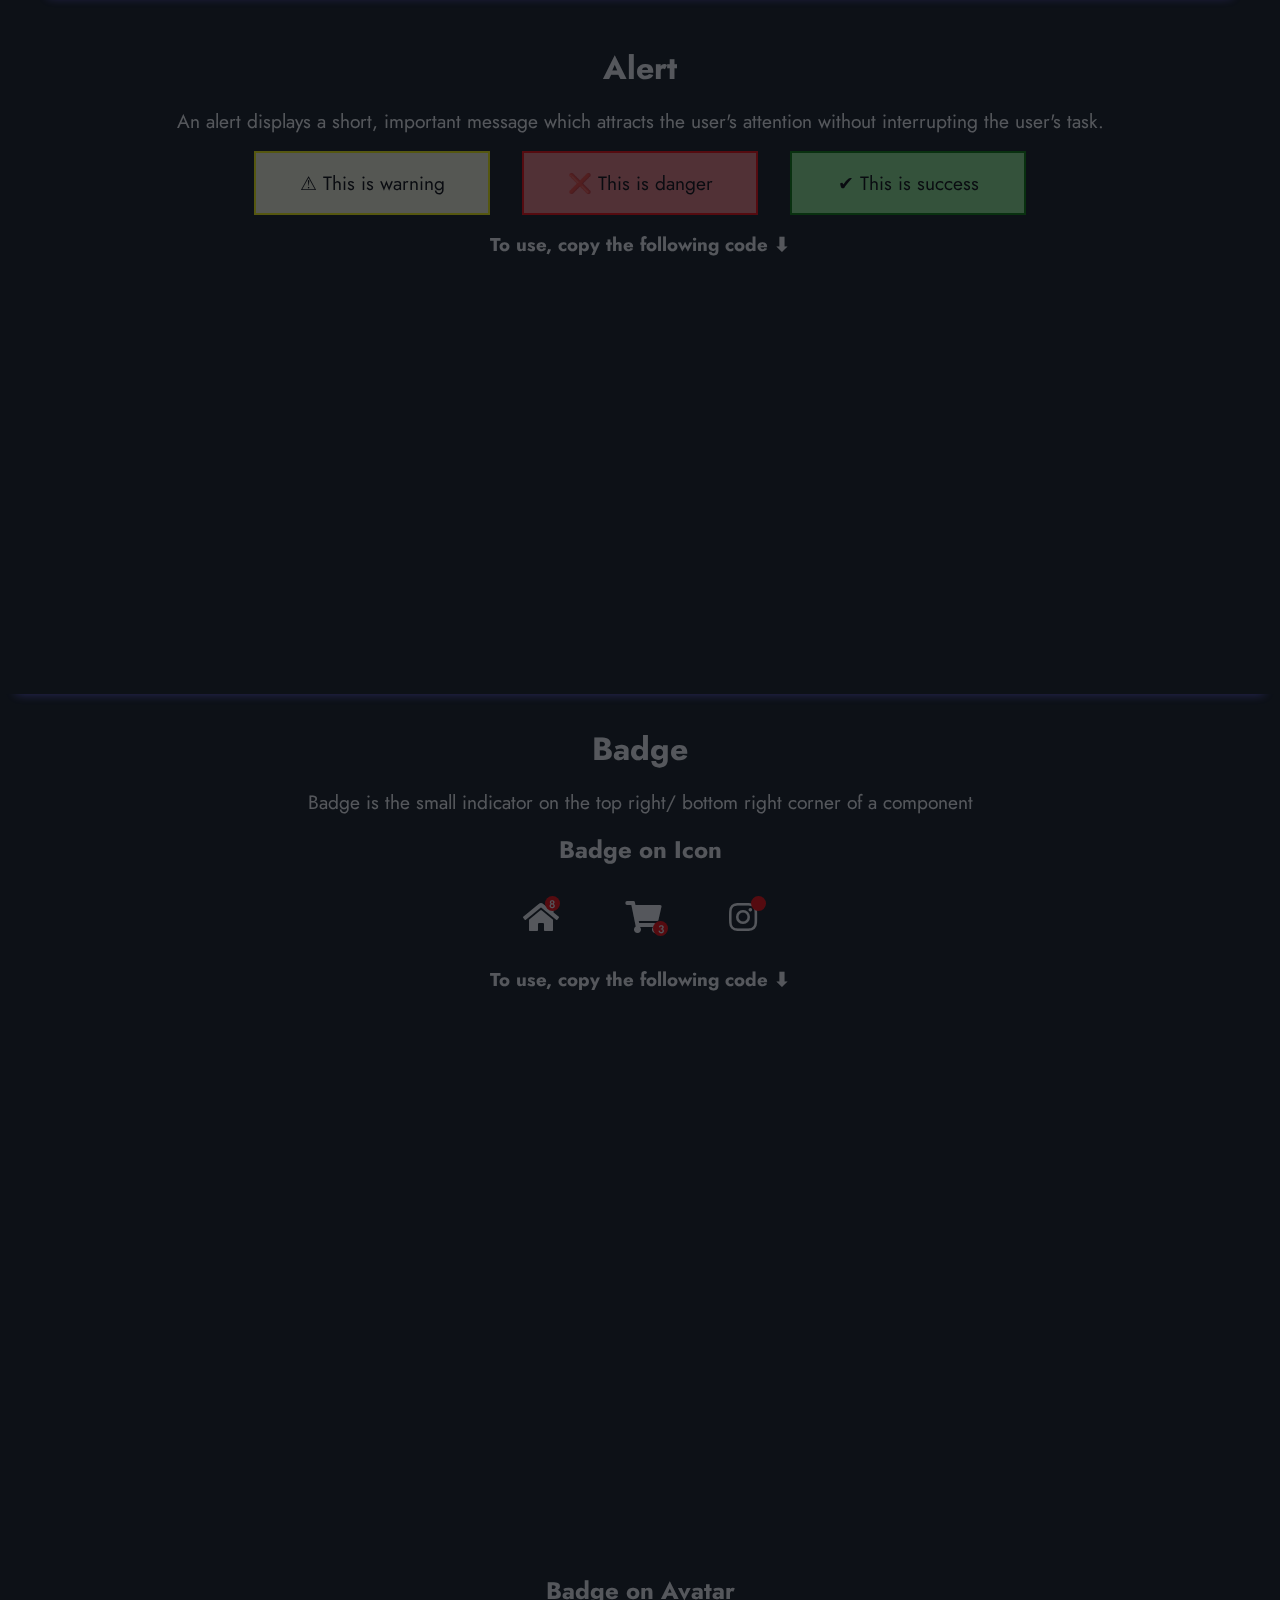
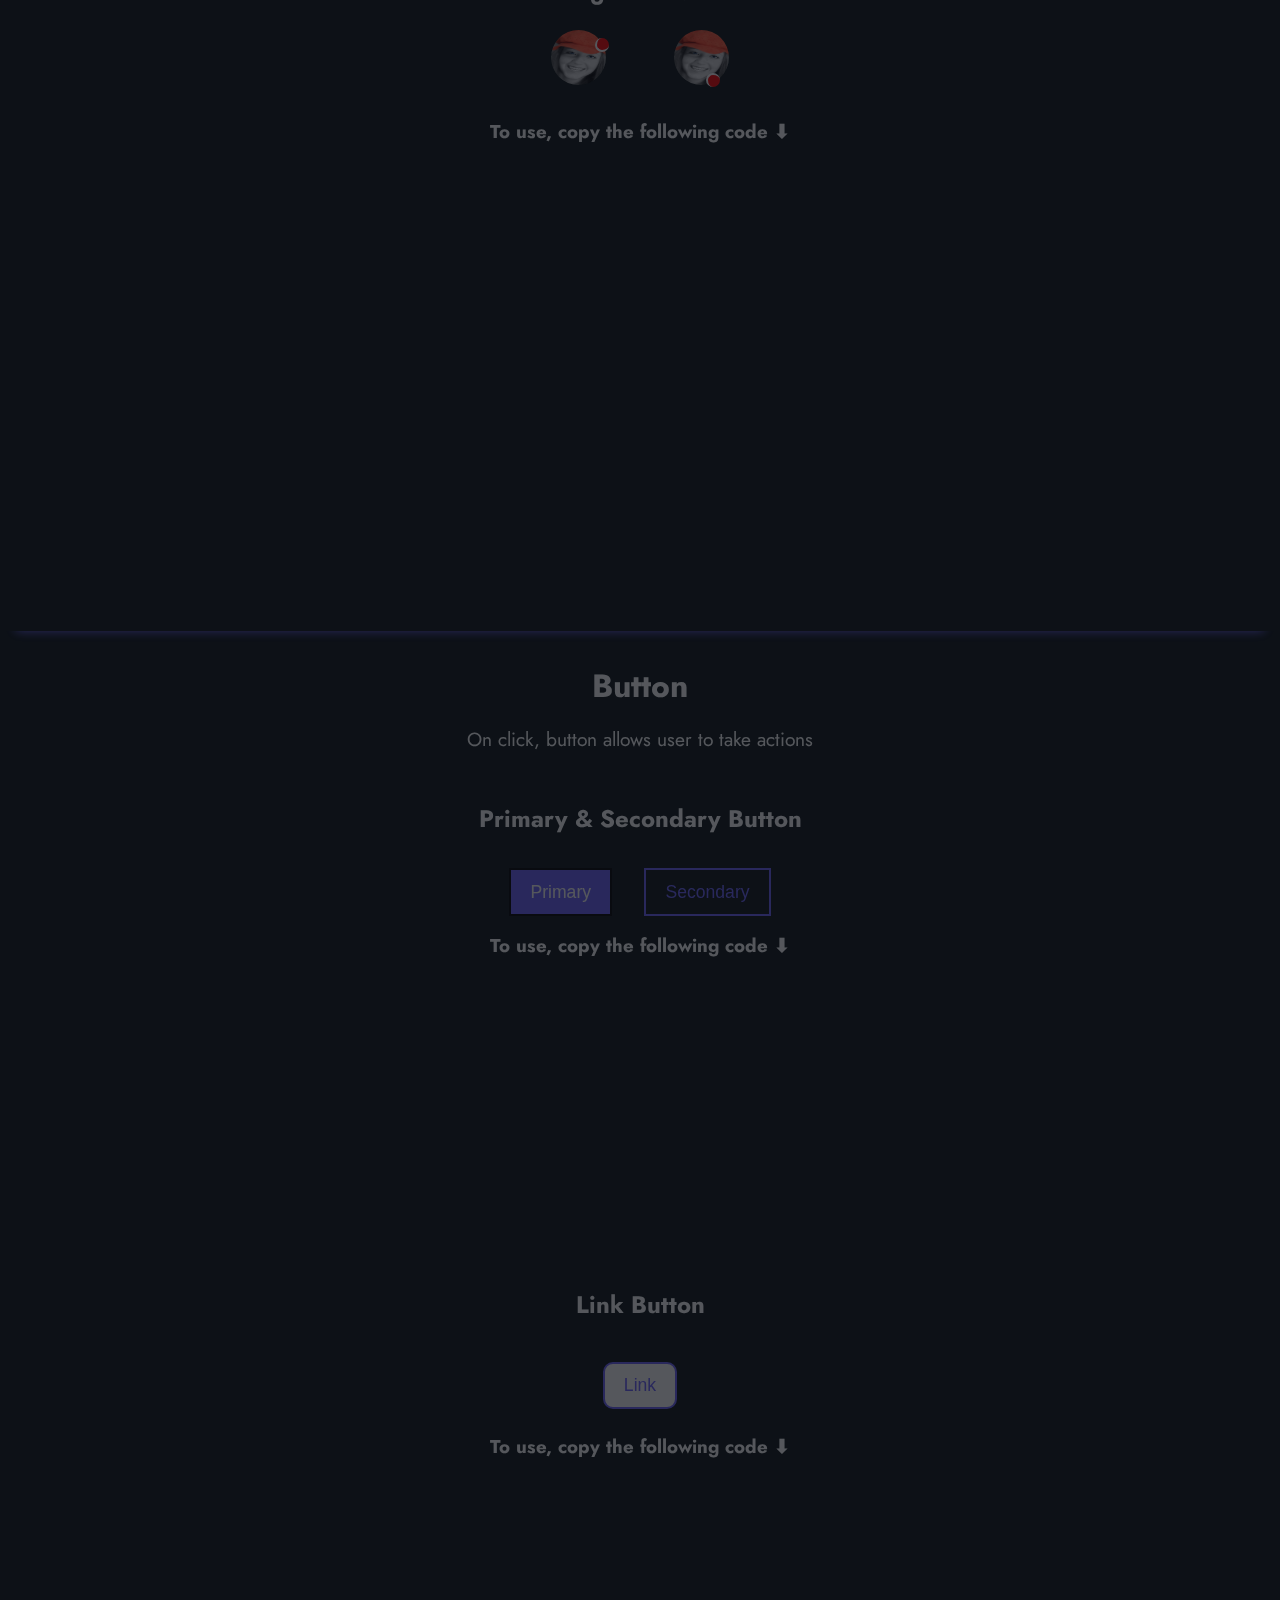
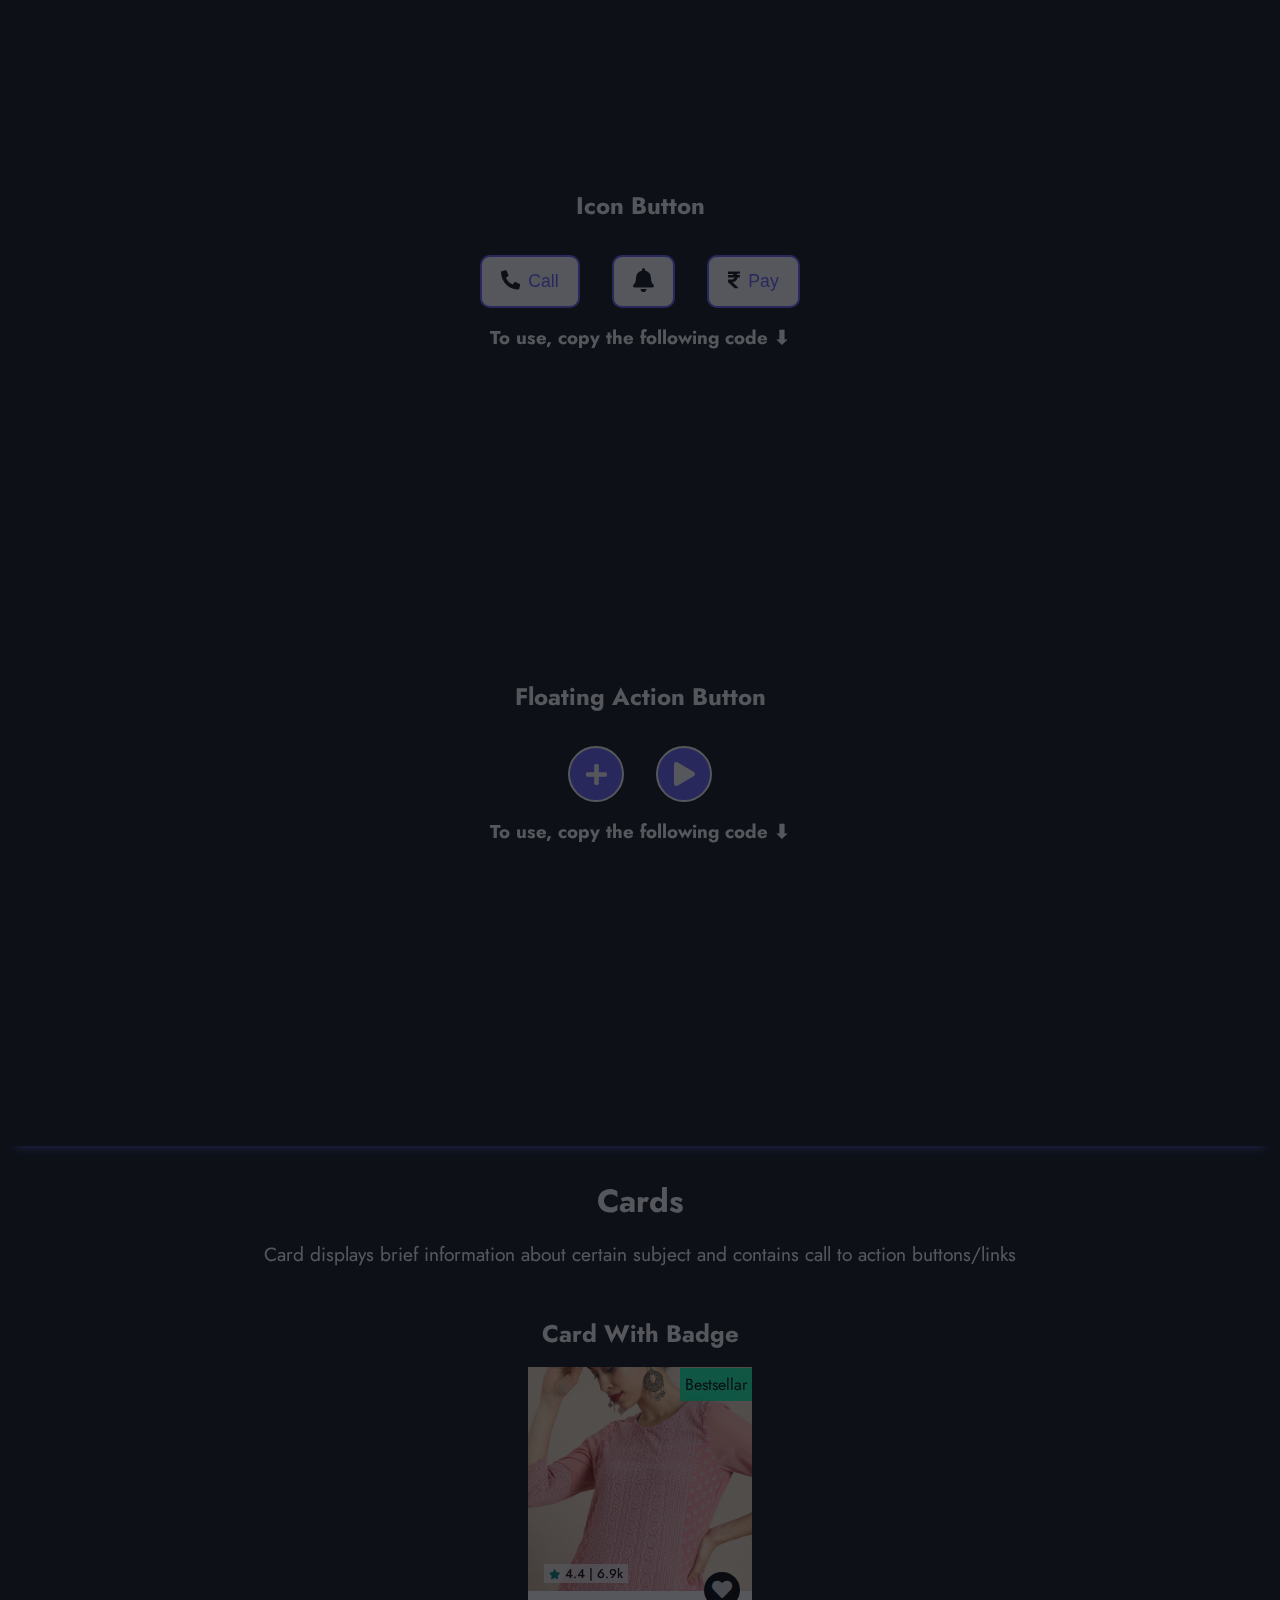
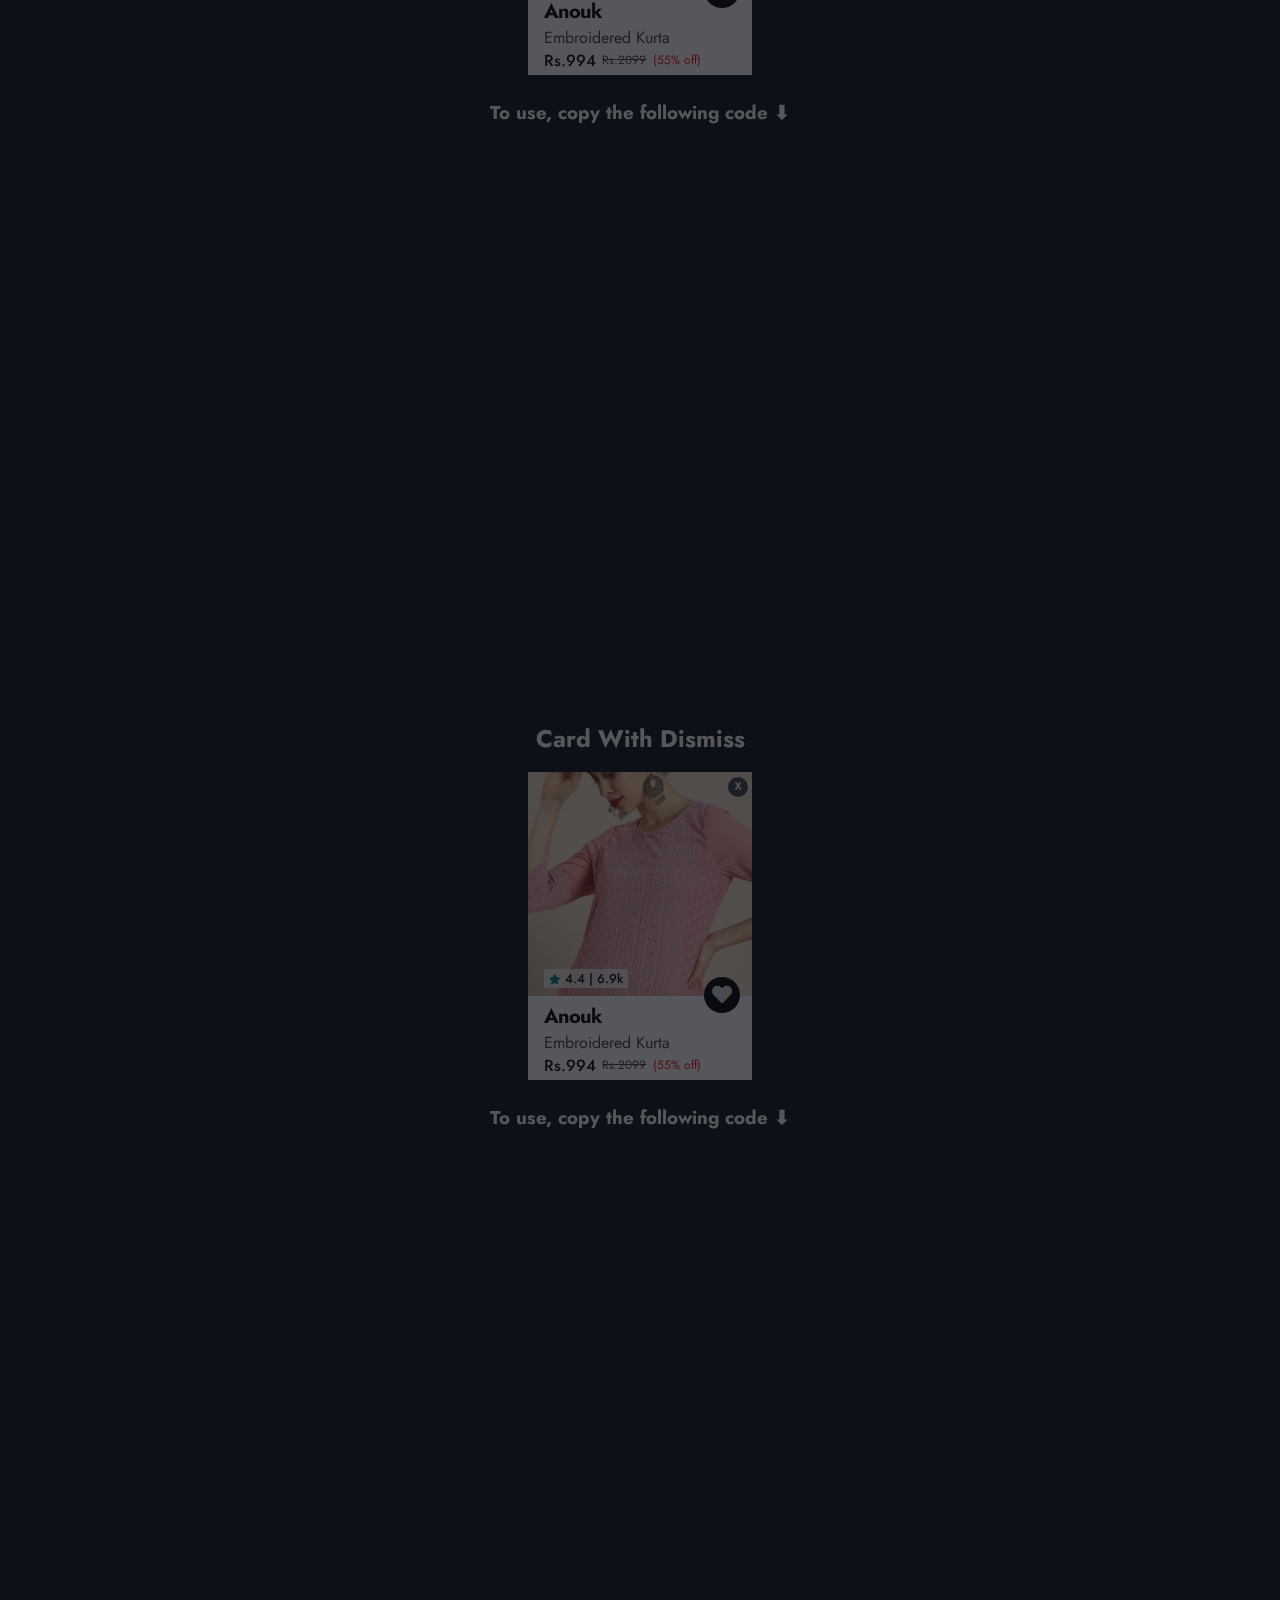
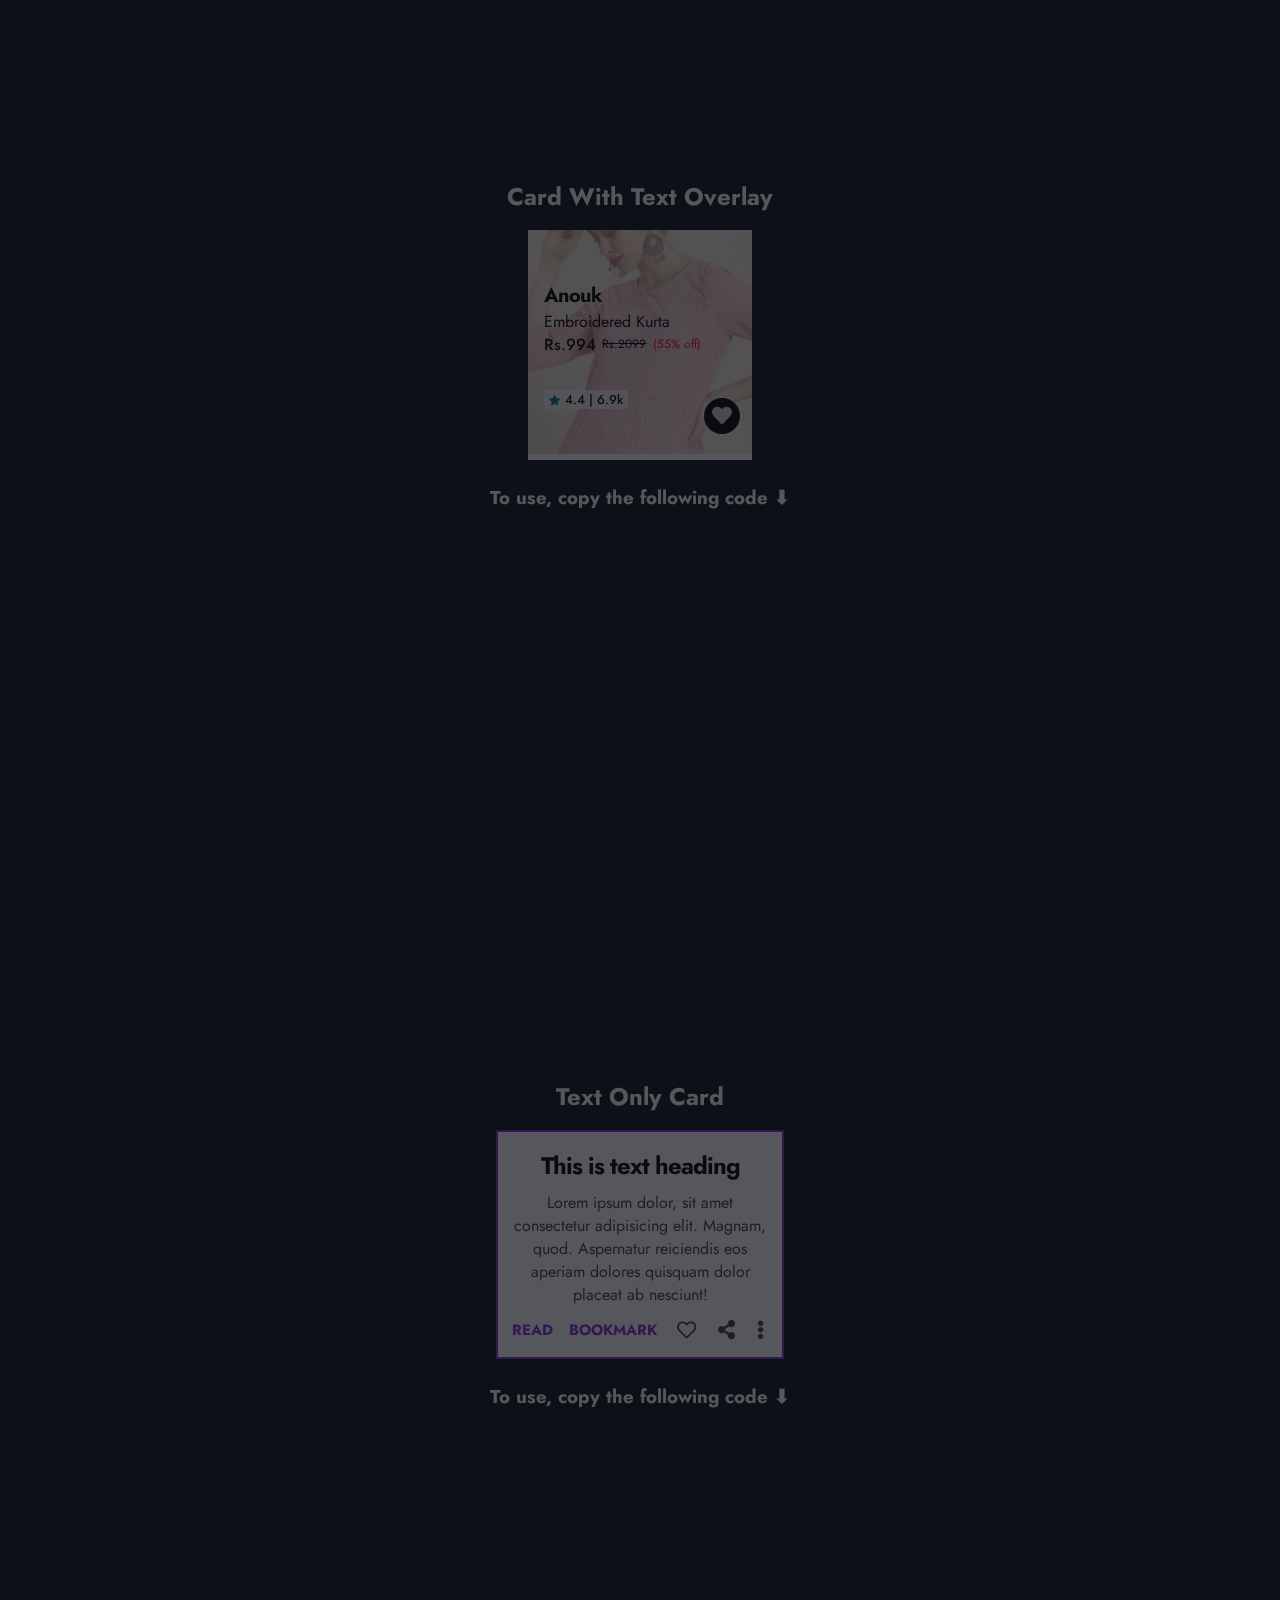
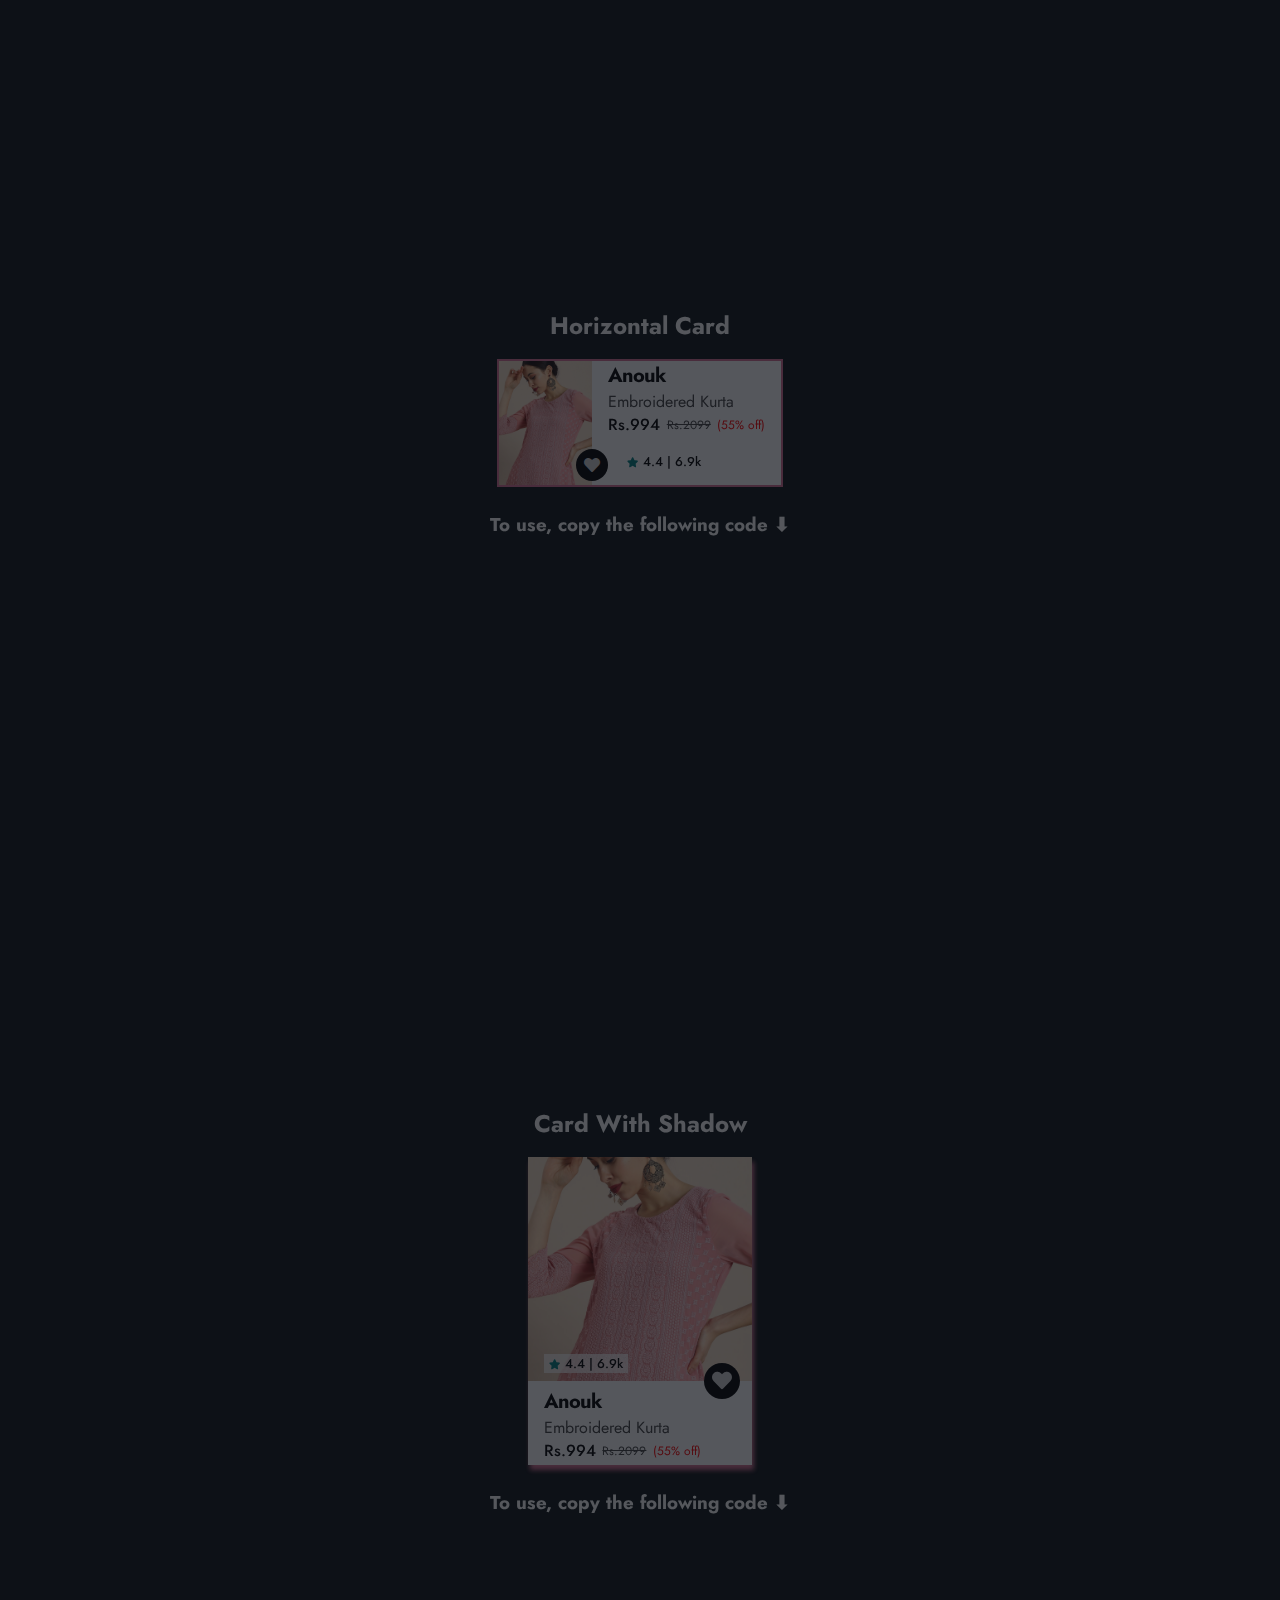
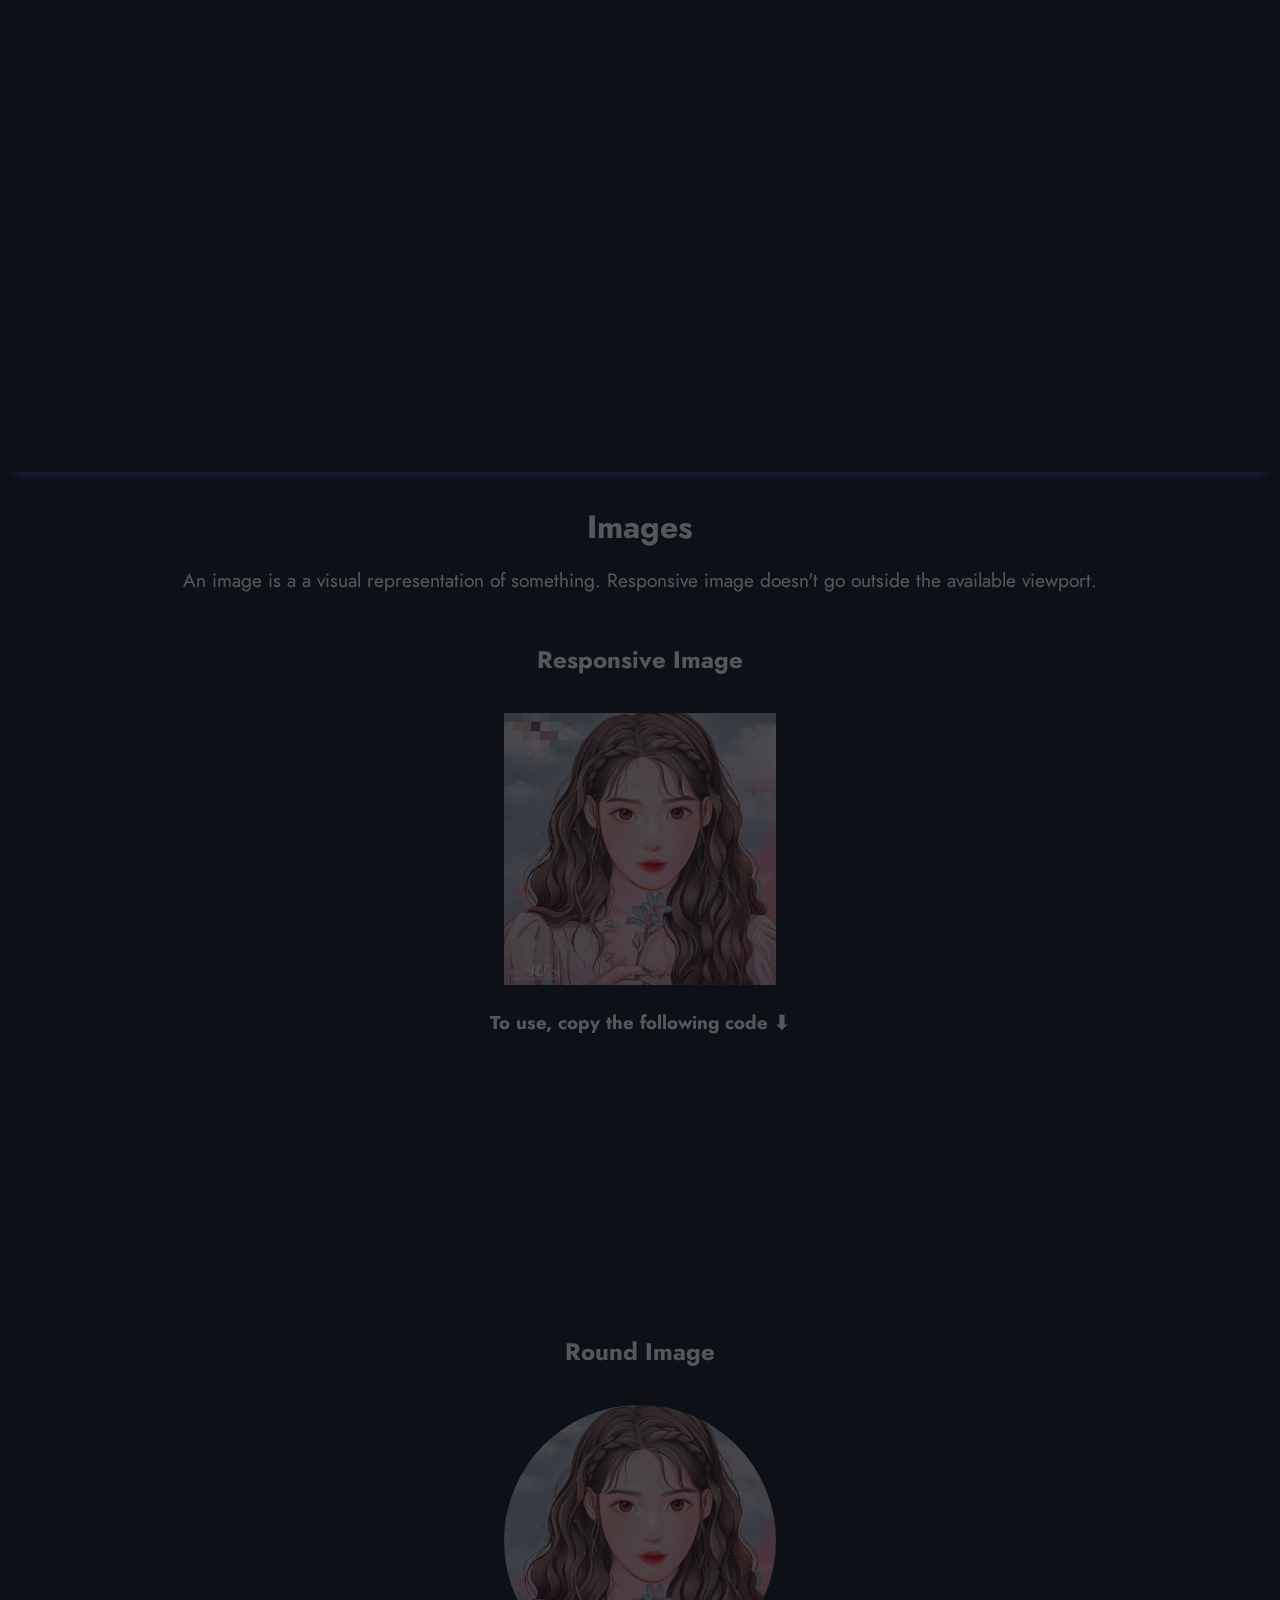
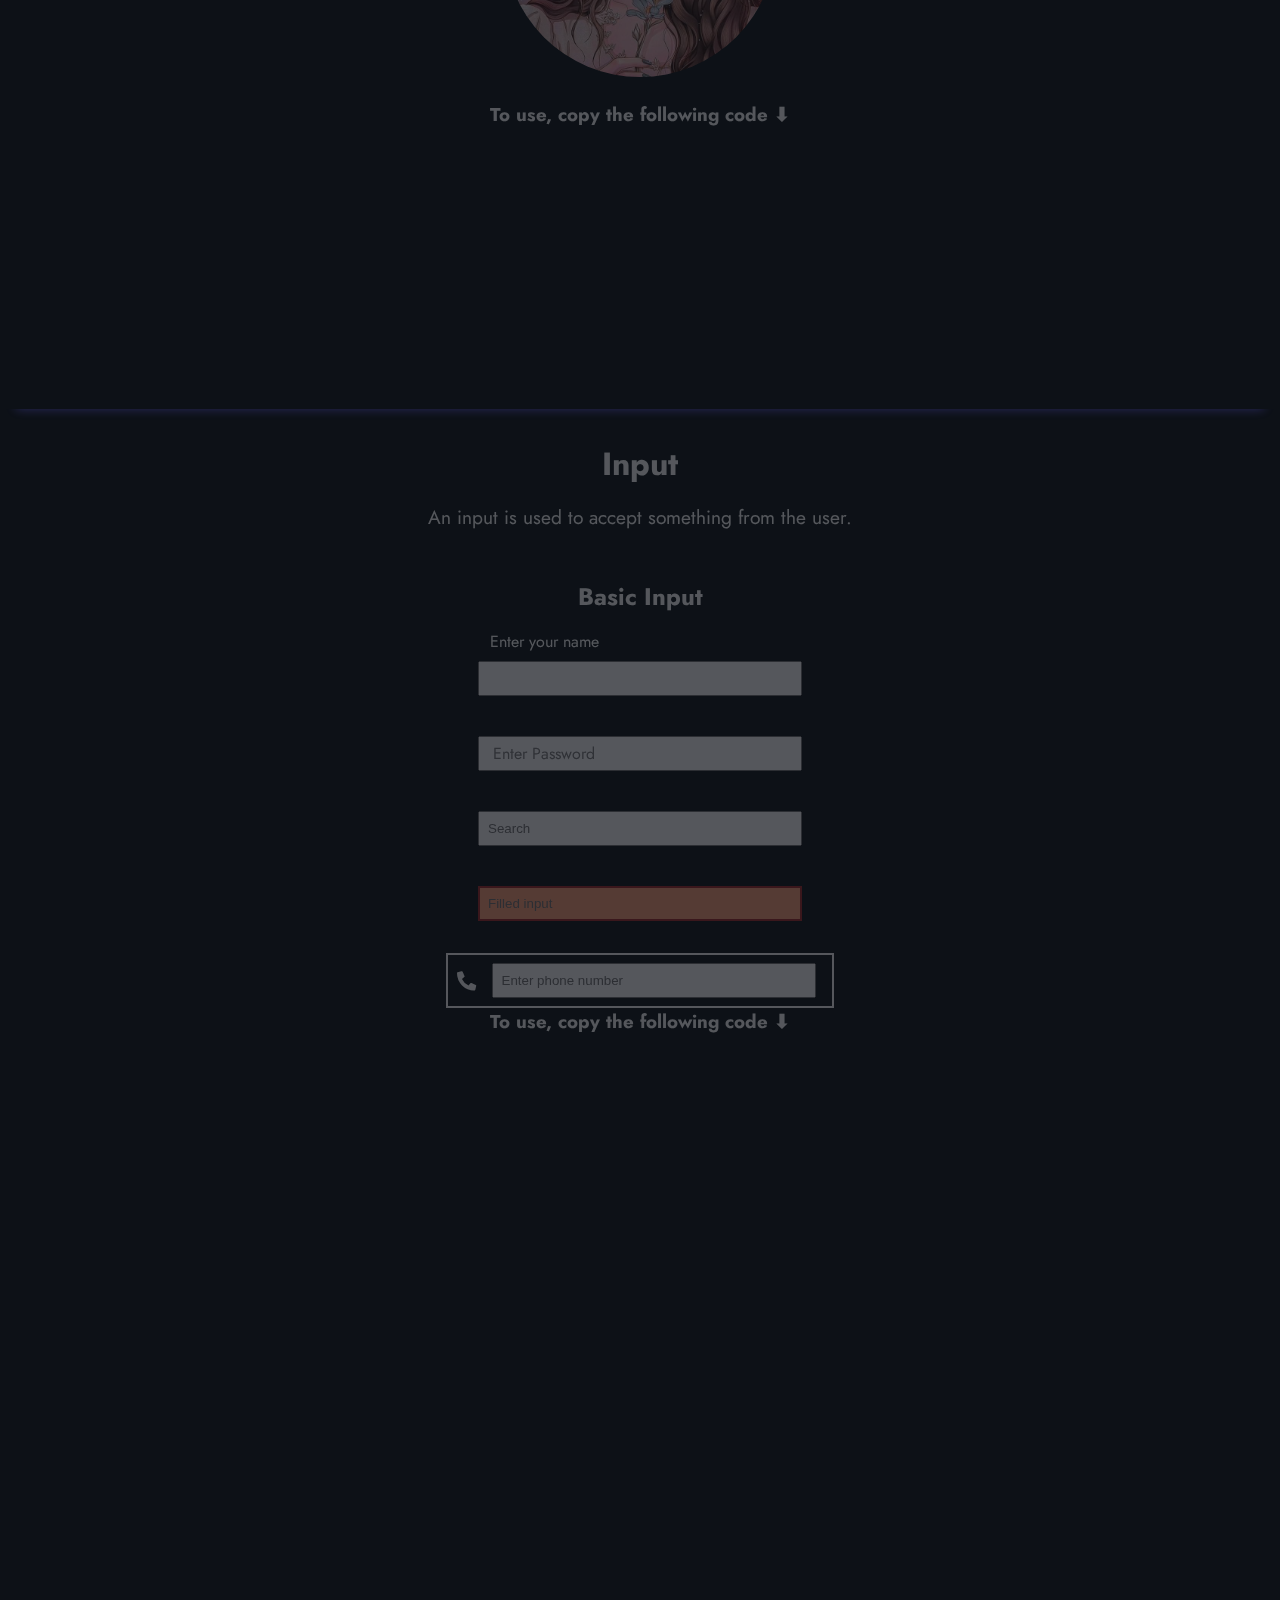
==== commit 7b74dde2: "navbar" ====
--- a/documentation/documentation.html
+++ b/documentation/documentation.html
@@ -36,6 +36,7 @@
             <li><a href="#lists-div">Lists</a></li>
             <li><a href="#modal-div">Modal</a></li>
             <li><a href="#slider-div">Slider</a></li>
+            <li><a href="#navbar-div">Navigation</a></li>
             <li><a href="#snackbar-div">Snackbar</a></li>
             <li><a href="#grid-div">Grid</a></li>
         </ul>
@@ -614,6 +615,30 @@
             sandbox="allow-scripts allow-same-origin">
             </iframe>
         </div>
+        <div class="component-container" id="navbar-div">
+            <h1>Navigation</h1>
+            <p class="component-info"> A navigation/navbar is placed at the top of a page and contains list of links which direct to appropriate sections/pages in website.</p>
+            <div class="ui-component navigation">
+                <nav class="ui-navbar">
+                    <div class="nav nav-title">
+                         Site name
+                    </div>
+                    <input type="text" placeholder="Search" id="navbar-search">
+                    <div class="nav-tabs">
+                        <a href="#">tab1</a>
+                        <a href="#">tab2</a>
+                        <a href="#">tab3</a>
+                    </div>
+                 </nav>
+            </div>
+
+            <h3>To use, copy the following code ⬇</h3>
+            <iframe
+            src="https://carbon.now.sh/embed?bg=rgba%28171%2C+184%2C+195%2C+1%29&t=seti&wt=none&l=htmlmixed&width=680&ds=true&dsyoff=20px&dsblur=68px&wc=true&wa=true&pv=48px&ph=54px&ln=false&fl=1&fm=Hack&fs=14px&lh=133%25&si=false&es=2x&wm=false&code=%253Cdiv%2520class%253D%2522ui-component%2520navigation%2522%253E%250A%2520%2520%253Cnav%2520class%253D%2522ui-navbar%2522%253E%250A%2520%2520%2520%2520%253Cdiv%2520class%253D%2522nav%2520nav-title%2522%253E%250A%2520%2520%2520%2520%2520%2520Site%2520name%250A%2520%2520%2520%2520%253C%252Fdiv%253E%250A%2520%2520%2520%2520%253Cinput%2520type%253D%2522text%2522%2520placeholder%253D%2522Search%2522%2520id%253D%2522navbar-search%2522%253E%2520%250A%2520%2520%2520%2520%253Cdiv%2520class%253D%2522nav-tabs%2522%253E%250A%2520%2520%2520%2520%2520%2520%253Ca%2520href%253D%2522%2523%2522%253Etab1%253C%252Fa%253E%250A%2520%2520%2520%2520%2520%2520%253Ca%2520href%253D%2522%2523%2522%253Etab2%253C%252Fa%253E%250A%2520%2520%2520%2520%2520%2520%253Ca%2520href%253D%2522%2523%2522%253Etab3%253C%252Fa%253E%250A%2520%2520%2520%2520%253C%252Fdiv%253E%250A%2520%2520%253C%252Fnav%253E%250A%253C%252Fdiv%253E"
+            style="width: 100%; height: 415px; border:0; transform: scale(1); overflow:hidden;"
+            sandbox="allow-scripts allow-same-origin">
+            </iframe>
+        </div>
 
         <div class="component-container" id="snackbar-div">
             <h2>Snackbar</h2>
--- a/documentation/documentation.css
+++ b/documentation/documentation.css
@@ -64,7 +64,7 @@
 .display-components li {
     background-color: var(--blue);
     margin-left: 10px;
-    flex-basis: 5.8%;
+    flex-basis: 5.4%;
     transition: .5s ease;
     padding-left: 1rem;
 }
--- a/component.css
+++ b/component.css
@@ -11,4 +11,5 @@
 @import url(./components/modal/modal.css);
 @import url(./components/sliders/sliders.css);
 @import url(./components//grids/grid.css);
-@import url(./components/snackbar/snackbar.css);+@import url(./components/snackbar/snackbar.css);
+@import url(./components/navbar/navbar.css);